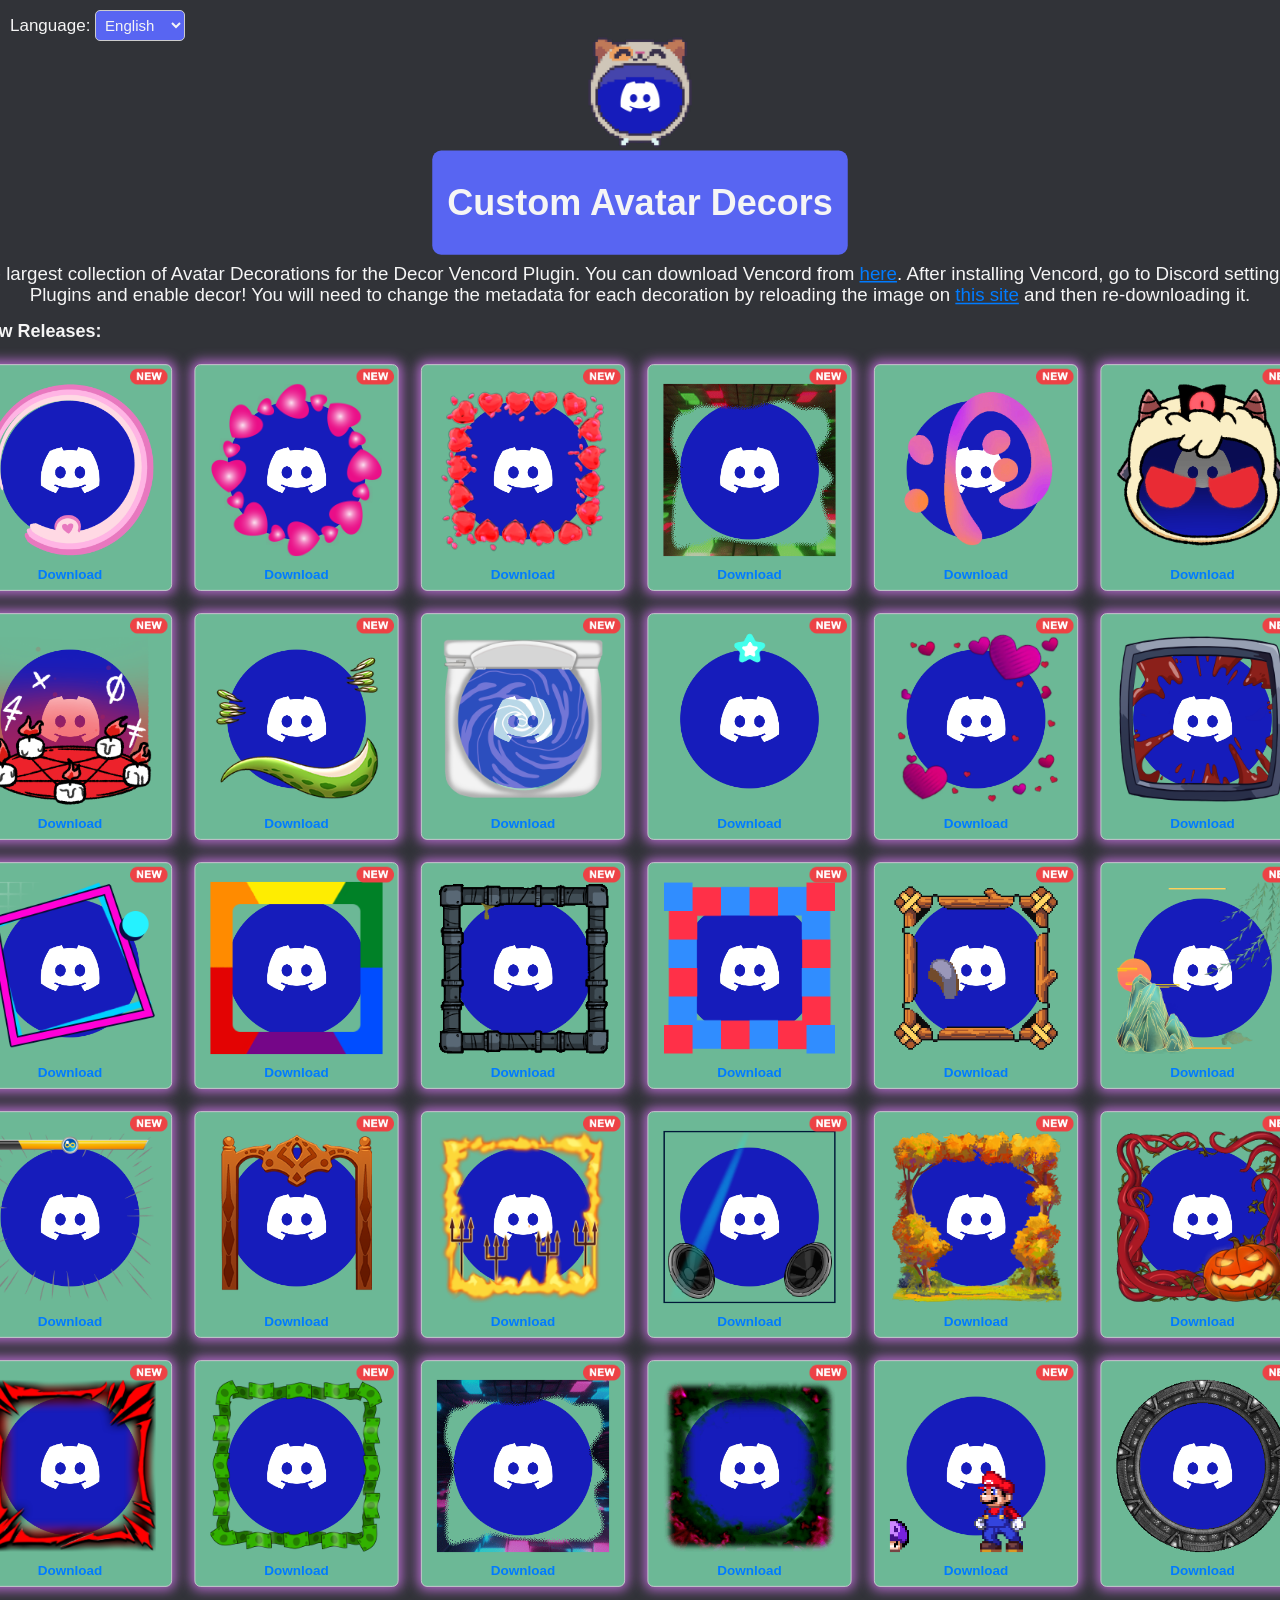
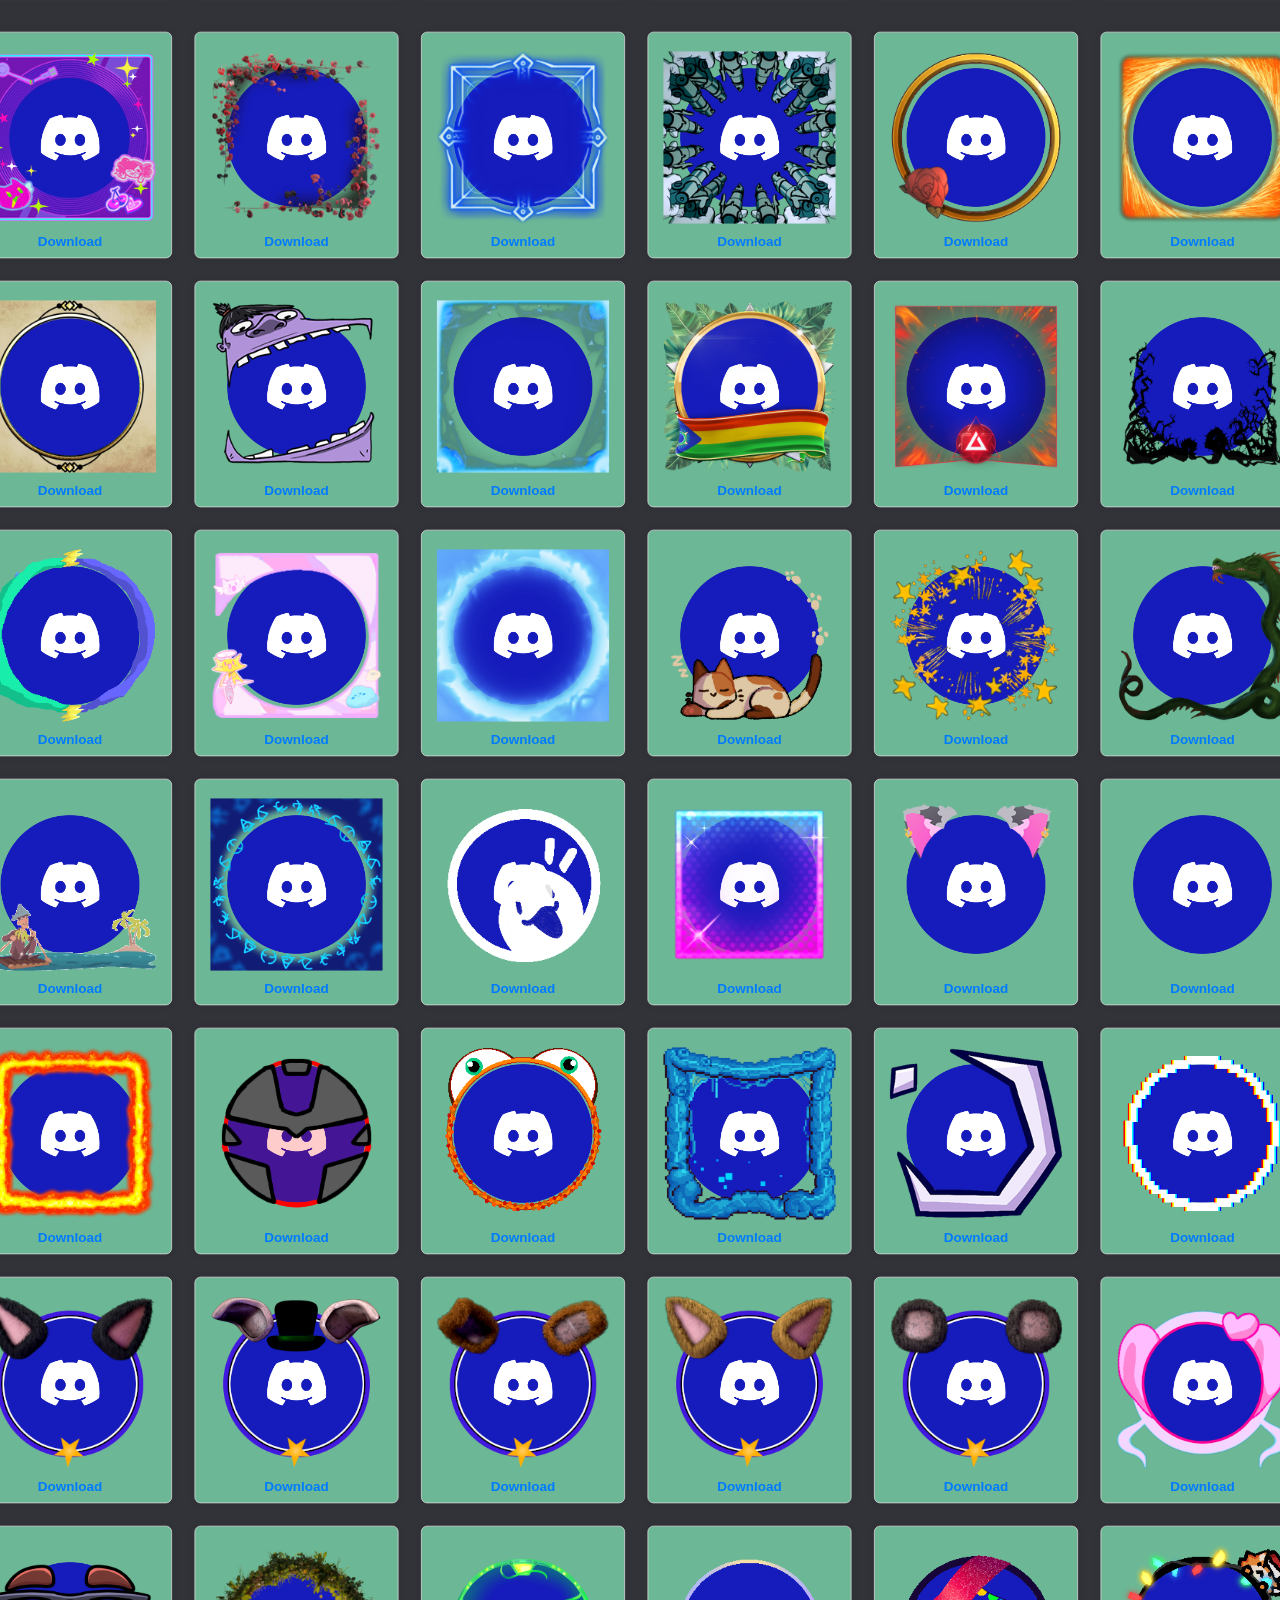
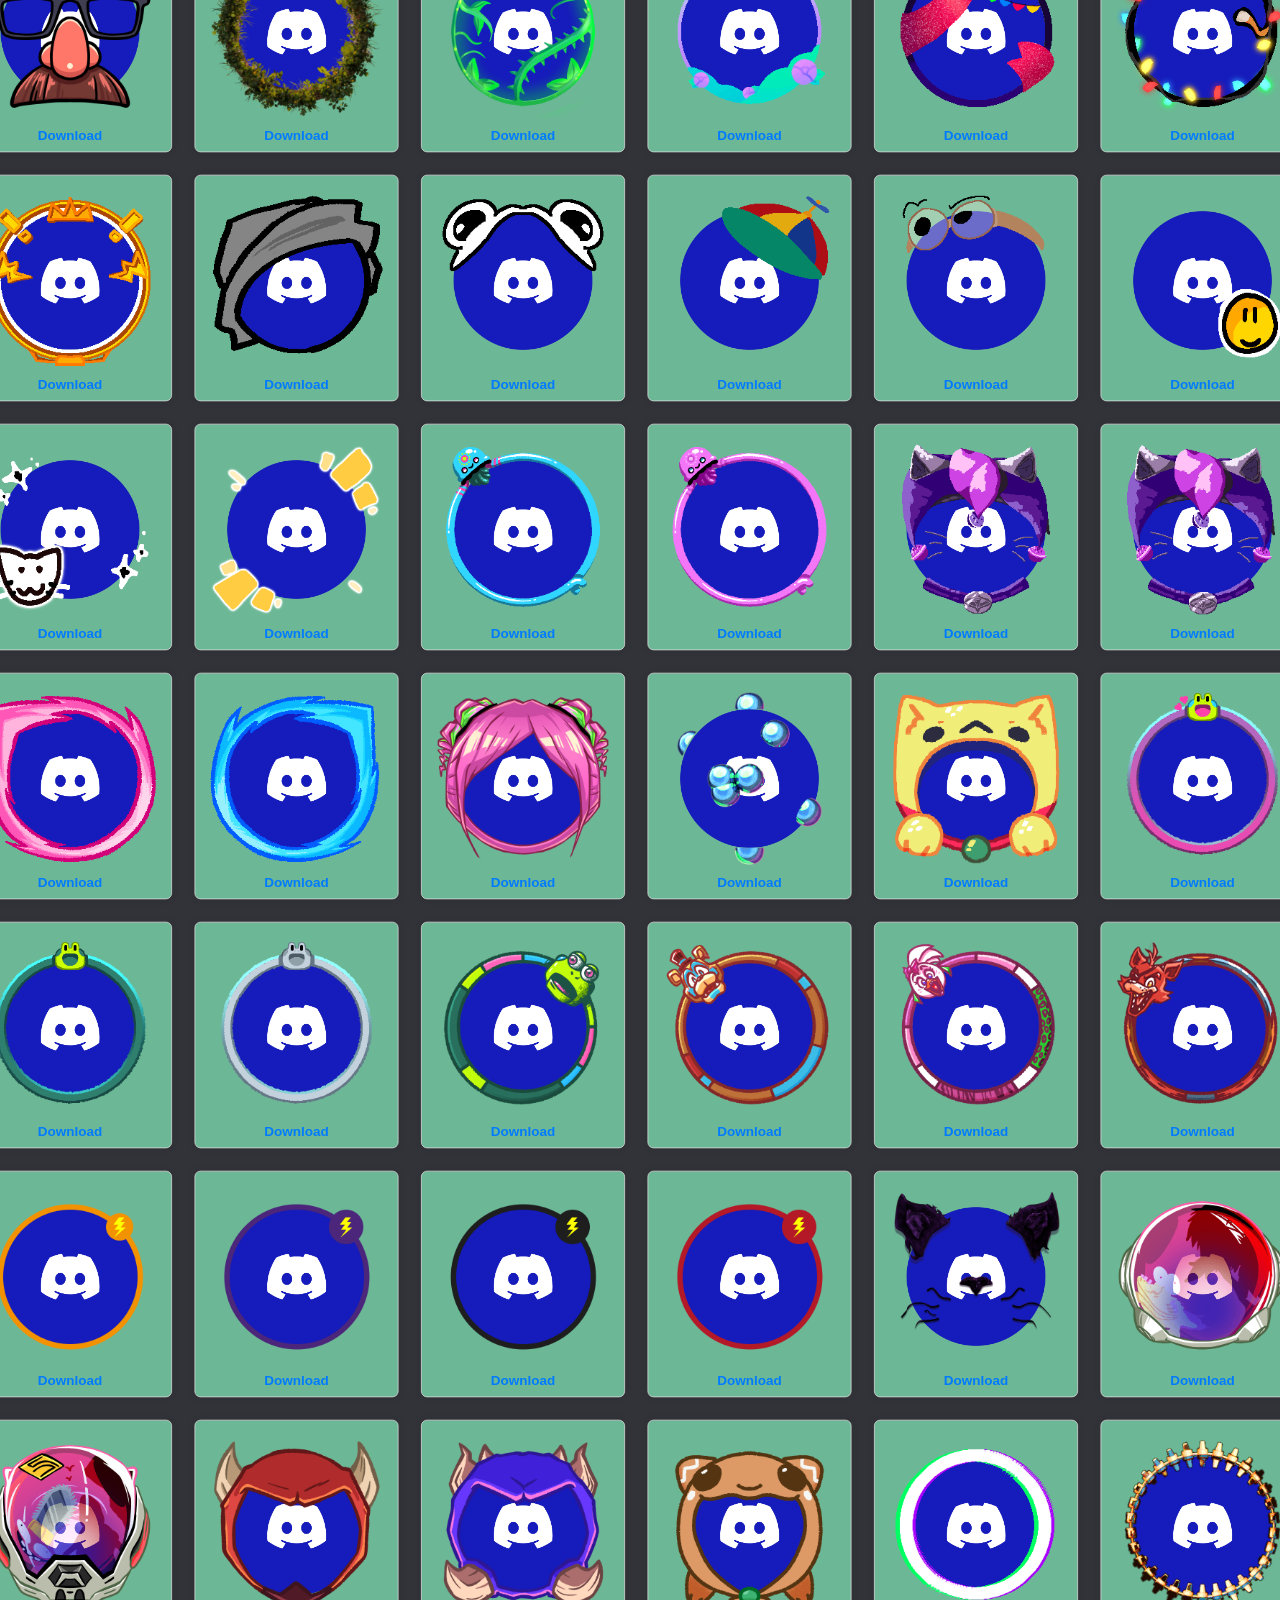
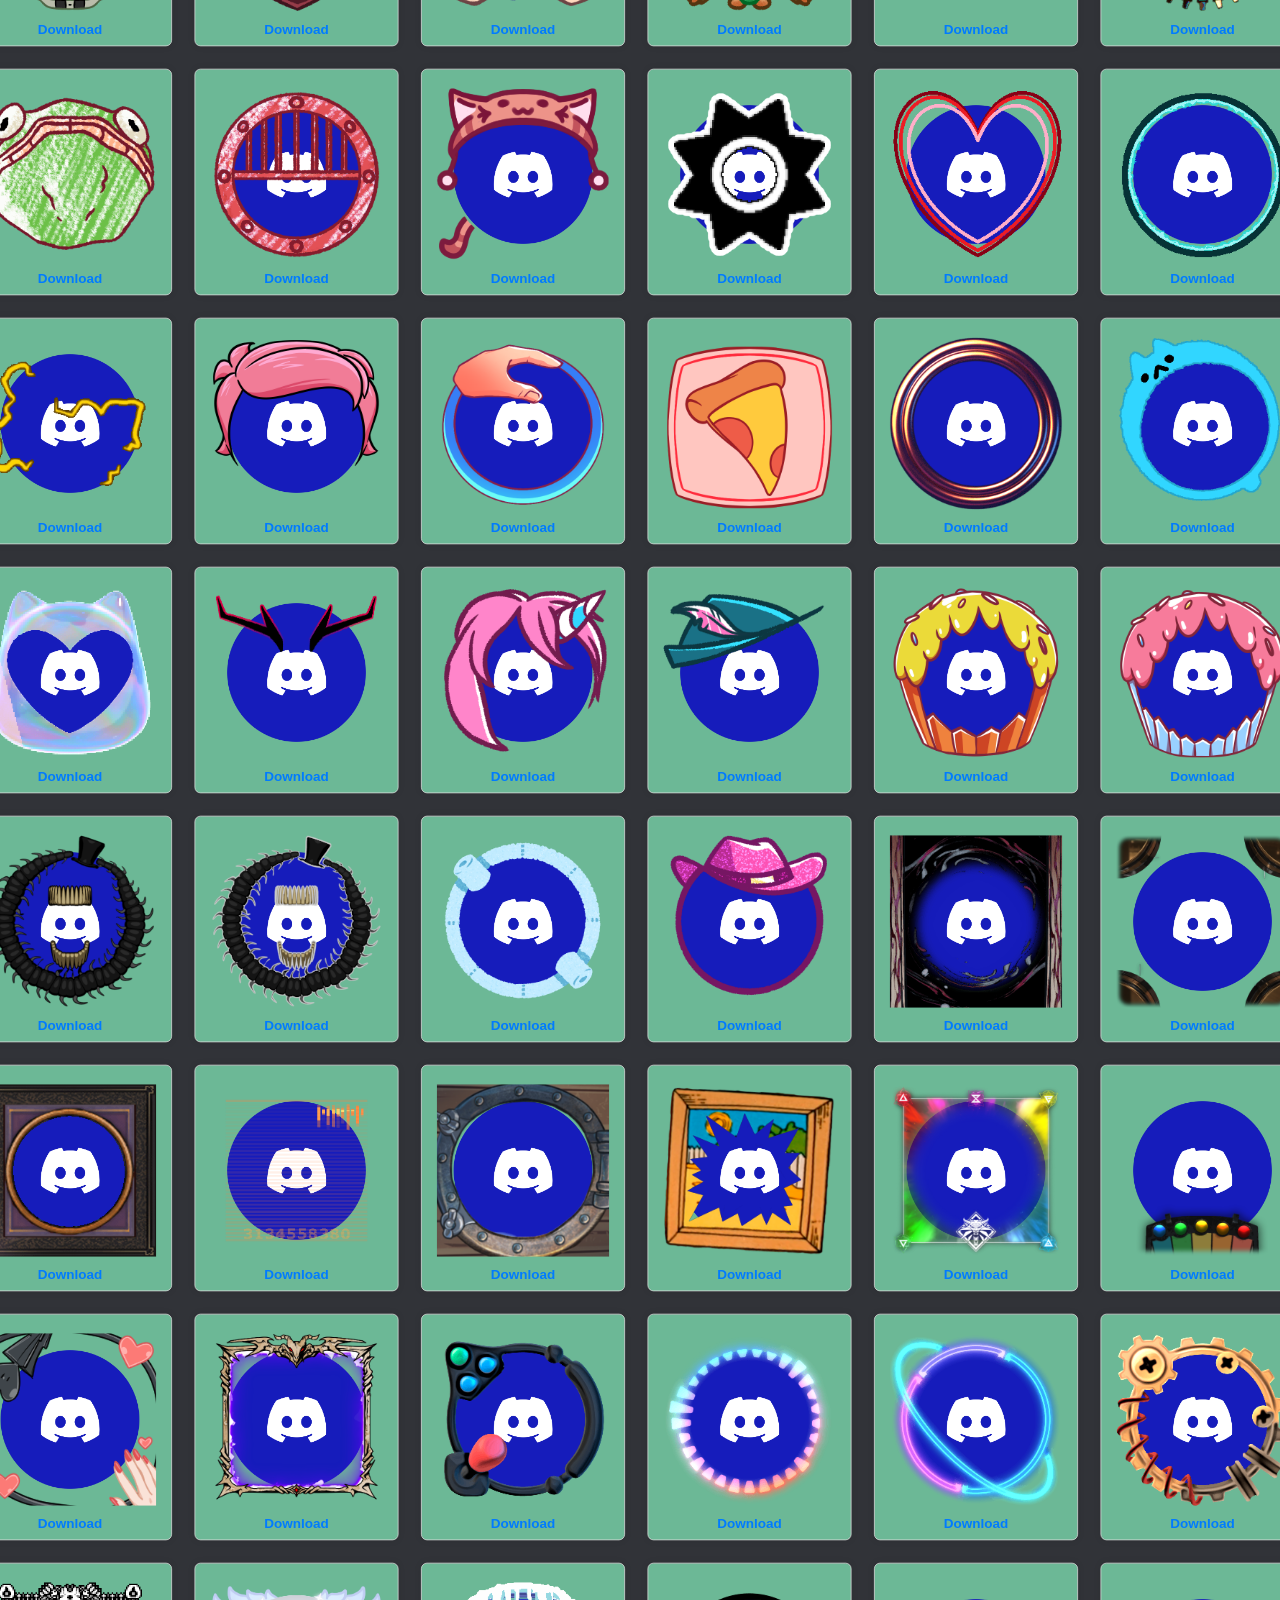
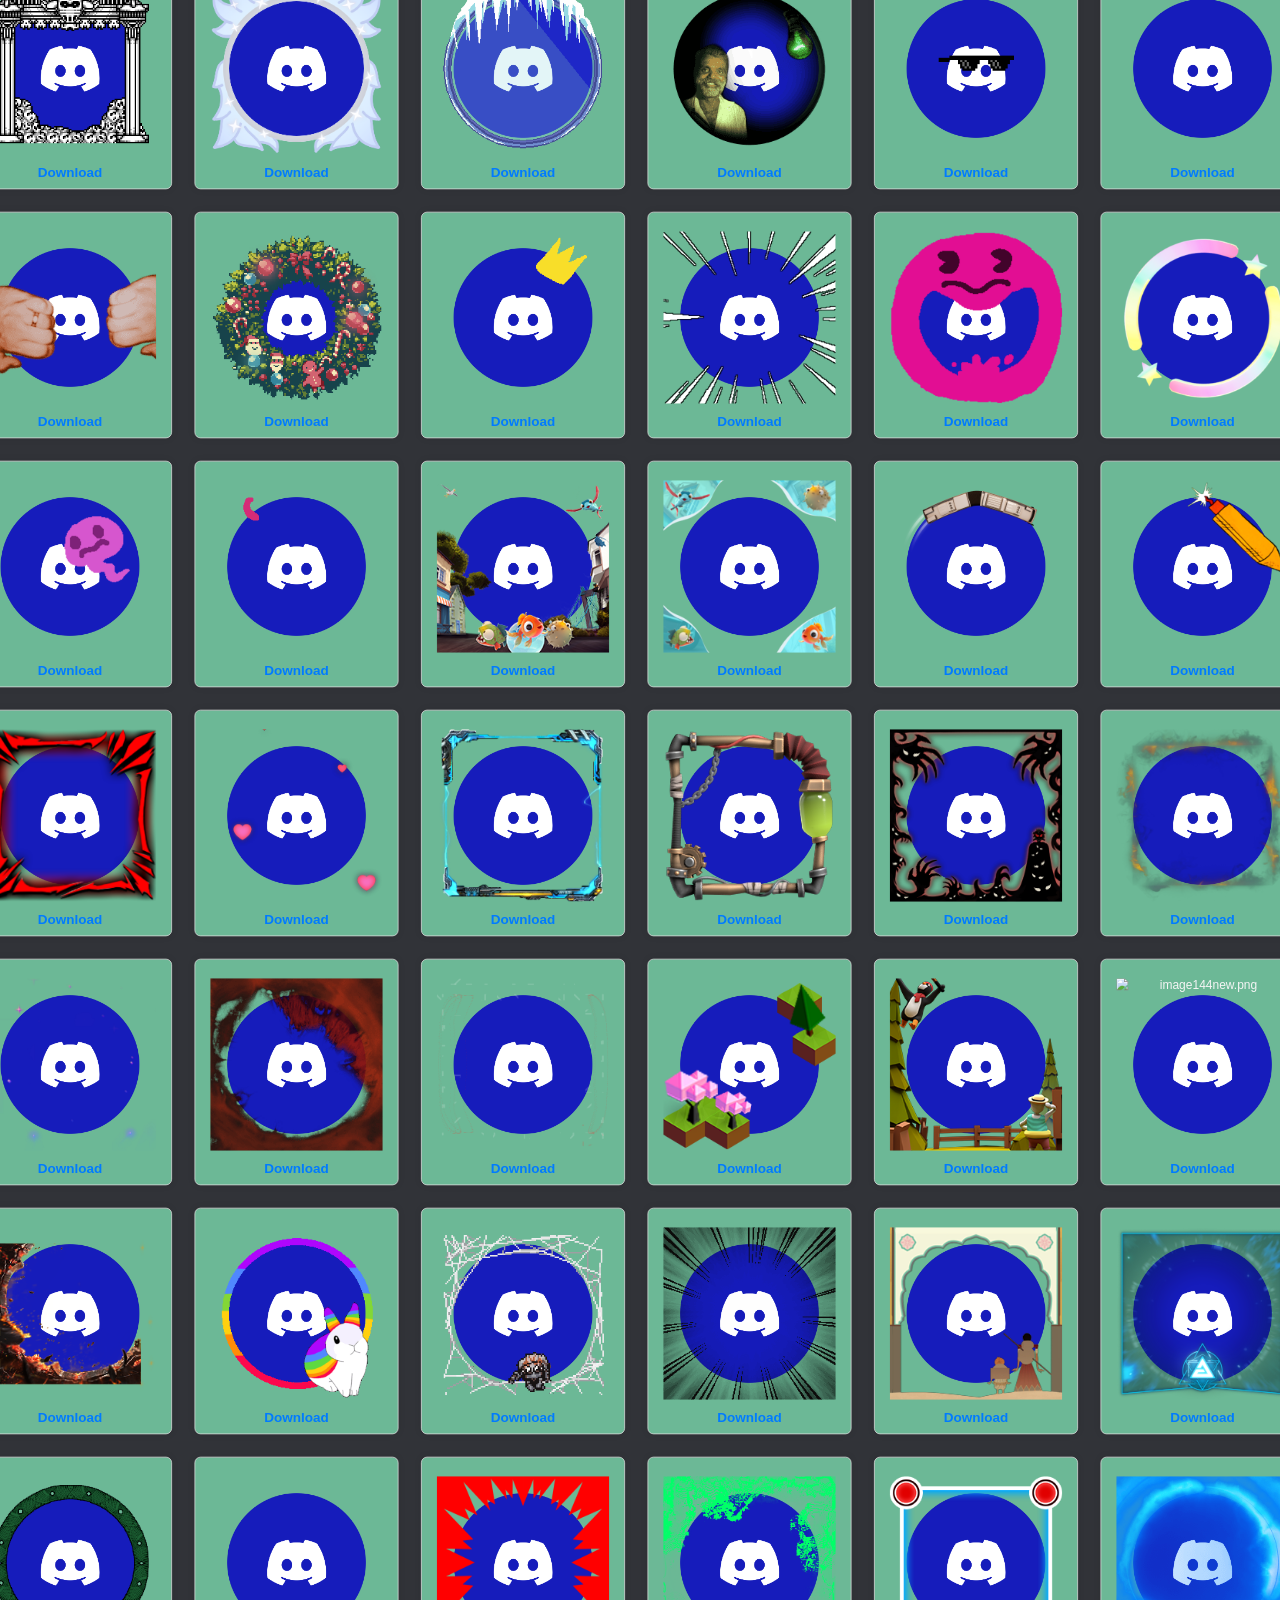
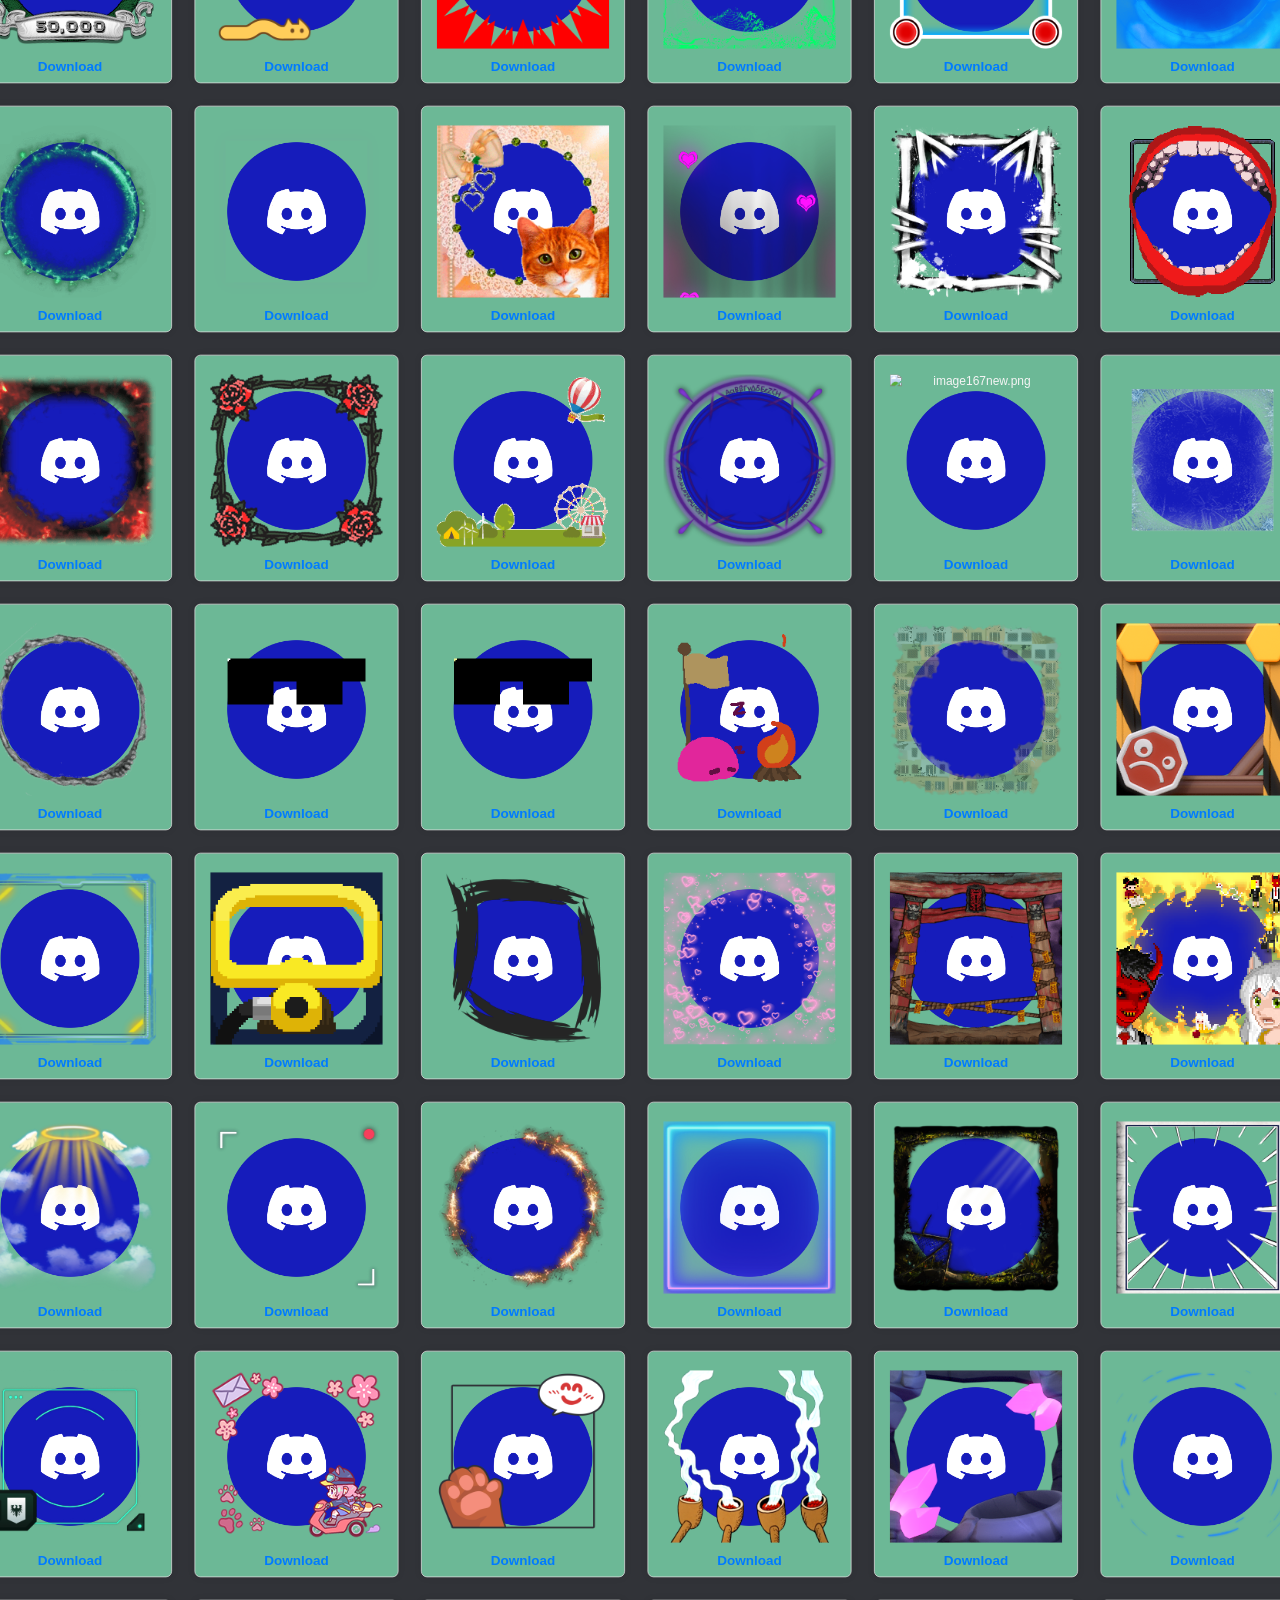
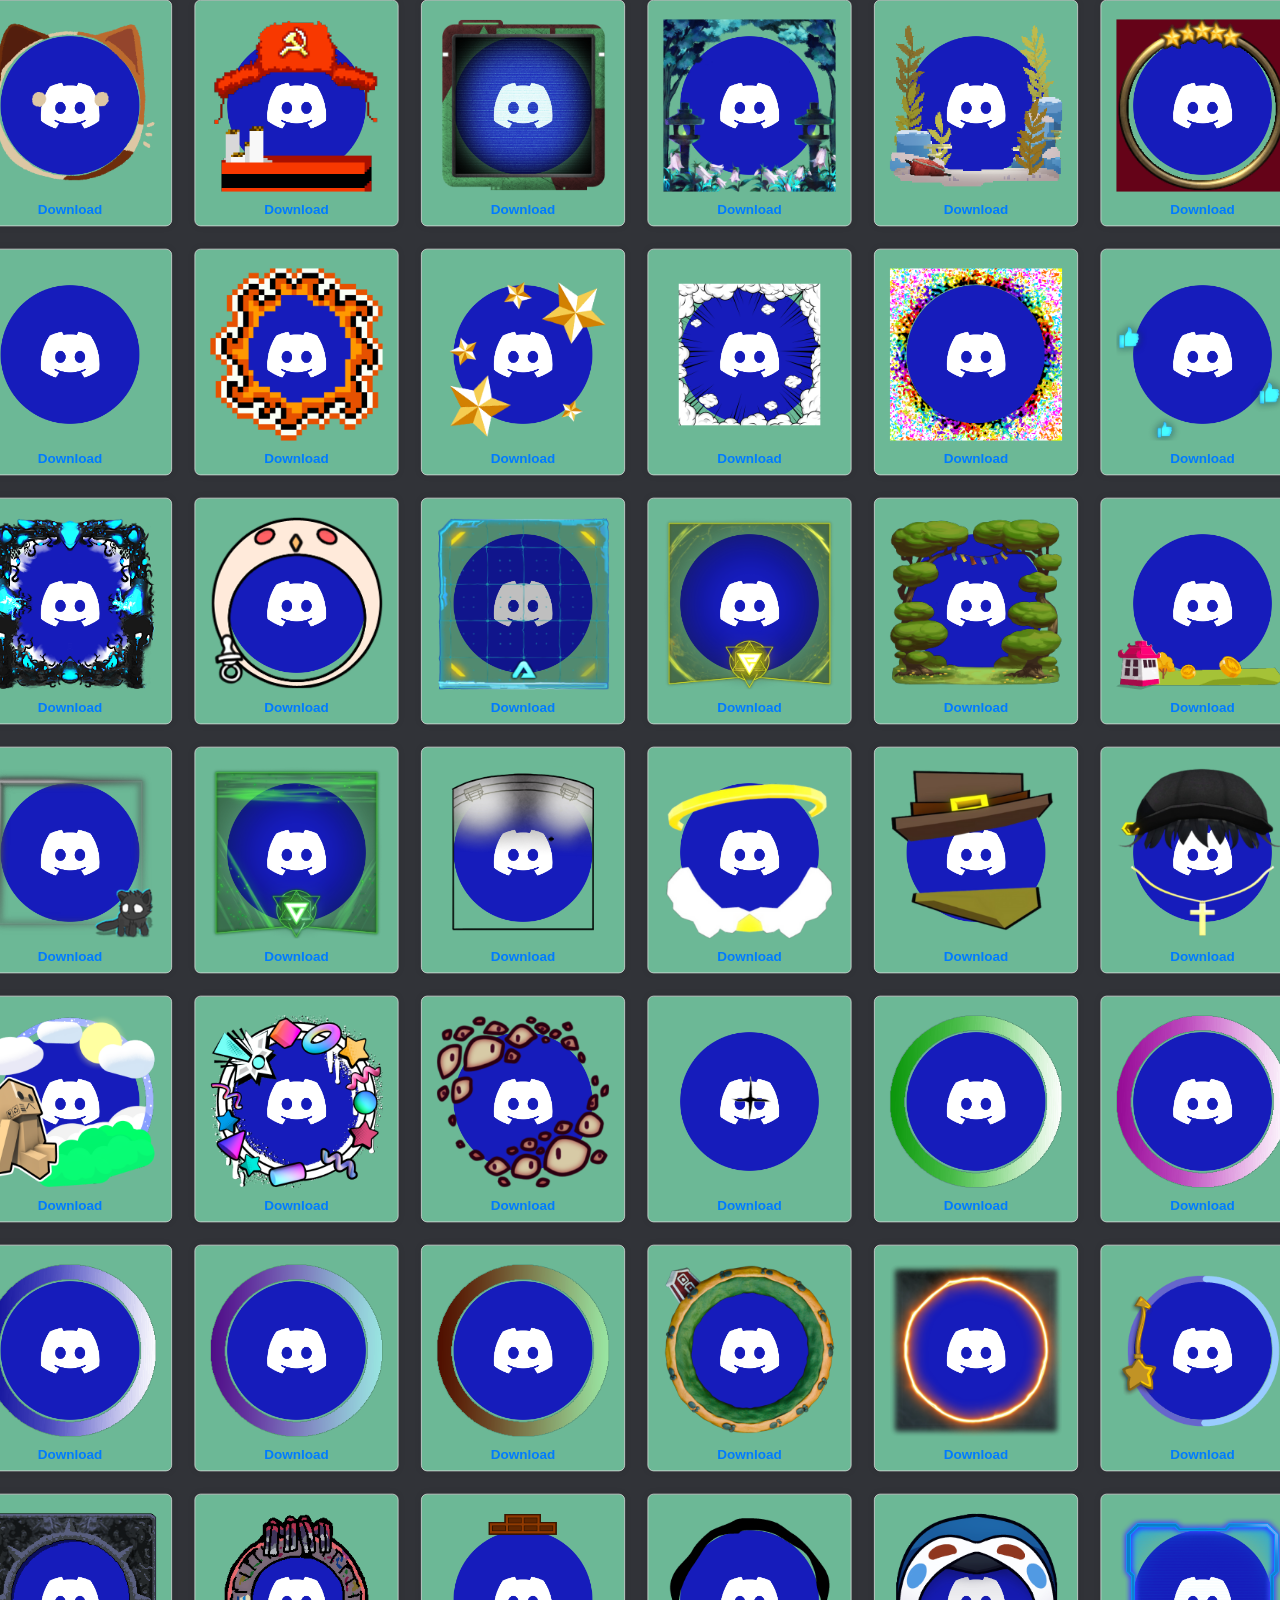
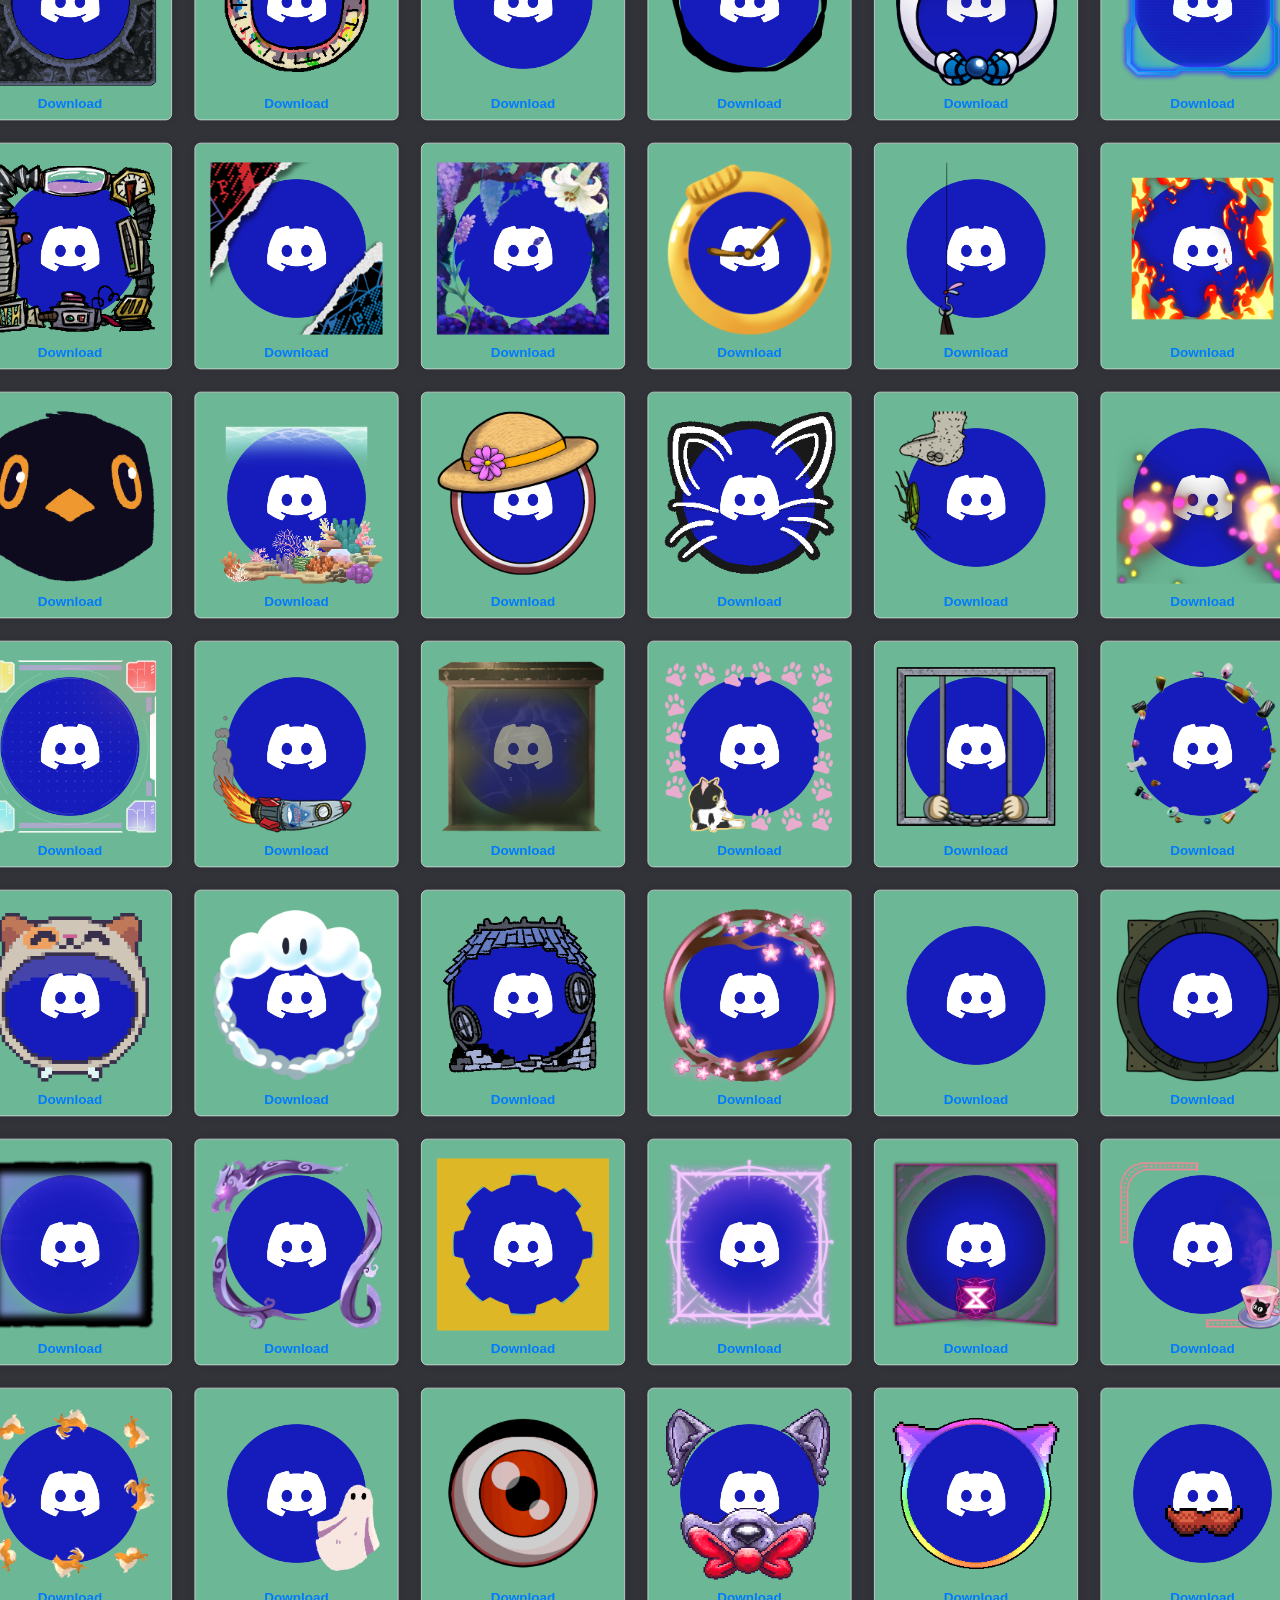
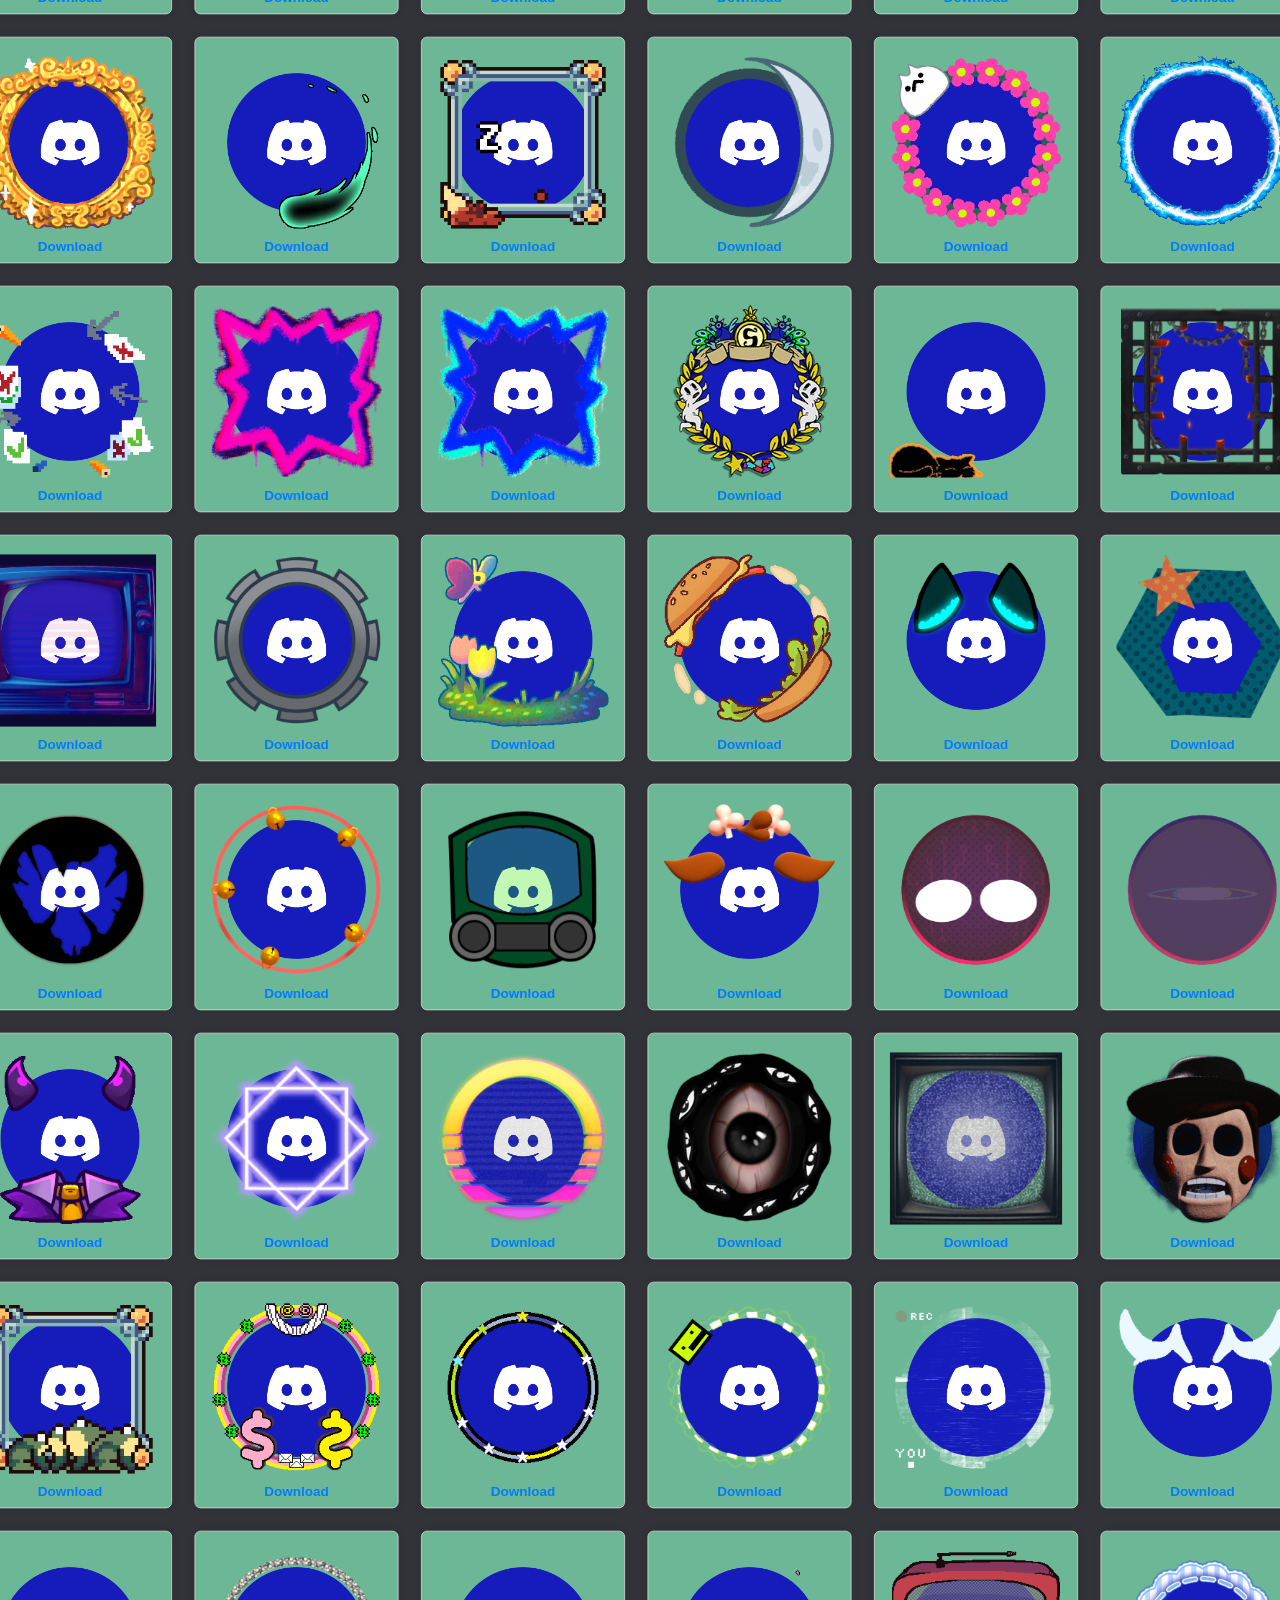
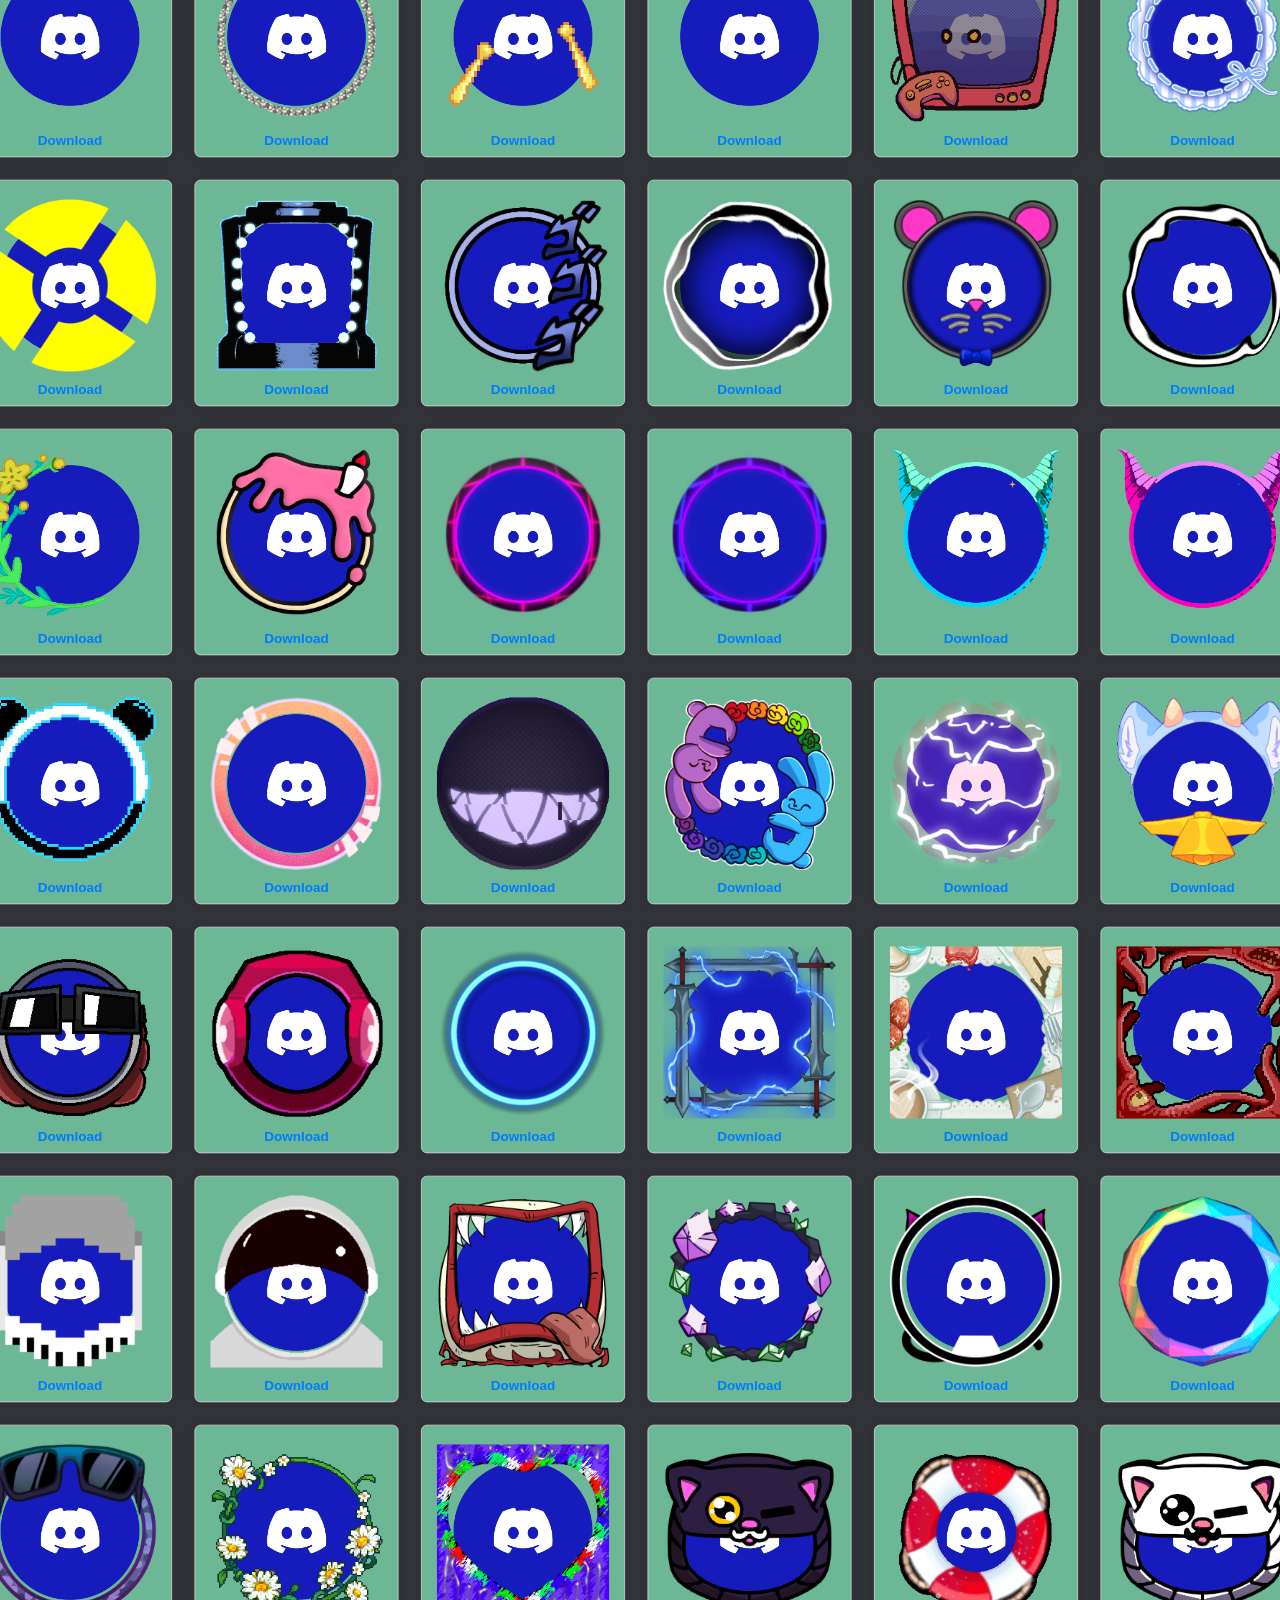
==== index.html @ 49efe506 "Update index.html" ====
<!DOCTYPE html>
<html lang="en">
<head>
    <meta charset="UTF-8">
    <meta name="viewport" content="width=device-width, initial-scale=1.0">
    <title>Custom Avatar Decors</title>
    <link rel="stylesheet" href="css/styles.css">

    <!-- Favicon links -->
    <link rel="apple-touch-icon" sizes="180x180" href="apple-touch-icon.png">
    <link rel="icon" type="image/png" sizes="32x32" href="favicon-32x32.png">
    <link rel="icon" type="image/png" sizes="192x192" href="android-chrome-192x192.png">
    <link rel="icon" type="image/png" sizes="16x16" href="favicon-16x16.png">
    <link rel="manifest" href="site.webmanifest">
    <link rel="mask-icon" href="safari-pinned-tab.svg" color="#e073c3">
    <meta name="msapplication-TileColor" content="#e78ada">
    <meta name="theme-color" content="#ffffff">

    <!-- Open Graph meta tags -->
    <meta name="theme-color" content="#5865F2">
    <meta property="og:title" content="Custom Avatar Decors">
    <meta property="og:description" content="The largest collection of Avatar Decorations for the Decor Vencord Plugin.">
    <meta property="og:image" content="https://i.imgur.com/CTkLbk3.png">
    <meta property="og:url" content="https://jellys-space.github.io/custom-decors/">
    <meta property="og:type" content="website">
    <meta property="og:site_name" content="The Largest Collection Of">
</head>
<body>
    <div class="language-selector">
        <label for="language">Language:</label>
        <select id="language-dropdown" onchange="changeLanguage()">
            <option value="en">English</option>
            <option value="uk">Bri'ish</option>
            <option value="it">Italiano</option>
            <option value="ar">اَلْعَرَبِيَّةُ</option>
            <option value="es">Español</option>
            <option value="fr">Français</option>
            <option value="de">Deutsch</option>
            <option value="tr">Türkçe</option>
            <option value="ro">Română</option>
            <option value="lt">Lietuvių</option>
            <option value="hu">Magyar</option>
            <option value="ru">Русский</option>
        </select>
    </div>
    <div class="main-container">
        <div class="image-container">
            <img src="decor.png" alt="Decor" class="top-image">
        </div>
        <div class="title-container">
            <h1 id="title">Custom Avatar Decors</h1>
        </div>
        <div class="description-container">
            <p id="description">The largest collection of Avatar Decorations for the Decor Vencord Plugin.<br>
            You can download Vencord <a href="https://vencord.dev/">here</a>. After Vencord is installed, go to Discord Settings -> Plugins and enable Decor!<br>
            You'll need to change the metadata of each decoration by reuploading to <a href="https://www.strerr.com/en/md5_hash_chanager.html">this site</a> and then re-downloading.</p>
        </div>
        <div class="new-releases-container">
            <h2 id="new-releases-title">New Releases:</h2>
            <div class="new-releases">
                <!-- New items will be inserted here -->
            </div>
        </div>
        <div class="container">
            <!-- APNG items will be inserted here -->
        </div>
        <div class="additional-text">
            <p id="additional-text-1">This website is non-commercial, no ads and open source.</p>
            <p id="additional-text-2">As such, all images hosted on this site are licensed under fair use. They were sourced via public domain.</p>
            <p><a id="credits-link" href="credits/index.html">Check out the credits</a></p>
        </div>
    </div>
    <script>
        const newImages = [
            "image511.png",
            "image512.png",
            "image513.png",
            "image514.png",
            "image515new.png",
            "image516.png",
            "image517.png",
            "image518.png",
            "image519.png",
            "image520.png",
            "image521.png",
            "image522.png",
            "image523.png",
            "image524.png",
            "image525.png",
            "image526.png",
            "image527.png",
            "image528.png",
            "image529.png",
            "image530.png",
            "image531.png",
            "image532.png",
            "image533.png",
            "image534.png",
            "image535.png",
            "image536.png",
            "image537.png",
            "image538.png",
            "image539.png",
            "image540.png",
        ];

        const images = [
            "image1.png",
            "image2.png",
            "image3.png",
            "image4.png",
            "image5.png",
            "image6.png",
            "image7.png",
            "image8.png",
            "image9.png",
            "image10.png",
            "image11.png",
            "image12.png",
            "image13.png",
            "image14.png",
            "image15.png",
            "image16.png",
            "image17.png",
            "image18.png",
            "image19.png",
            "image20.png",
            "image21.png",
            "image22.png",
            "image23.png",
            "image24.png",
            "image25.png",
            "image26.png",
            "image27.png",
            "image28.png",
            "image29.png",
            "image30.png",
            "image31.png",
            "image32.png",
            "image33.png",
            "image34.png",
            "image35.png",
            "image36.png",
            "image37.png",
            "image38.png",
            "image39.png",
            "image40.png",
            "image41.png",
            "image42.png",
            "image43.png",
            "image44.png",
            "image45.png",
            "image46.png",
            "image47.png",
            "image48.png",
            "image49.png",
            "image50.png",
            "image51.png",
            "image52.png",
            "image53.png",
            "image54.png",
            "image55.png",
            "image56.png",
            "image57.png",
            "image58.png",
            "image59.png",
            "image60.png",
            "image61.png",
            "image62.png",
            "image63.png",
            "image64.png",
            "image65.png",
            "image66.png",
            "image67.png",
            "image68.png",
            "image69.png",
            "image70.png",
            "image71.png",
            "image72.png",
            "image73.png",
            "image74.png",
            "image75.png",
            "image76.png",
            "image77.png",
            "image78.png",
            "image79.png",
            "image80.png",
            "image81.png",
            "image82.png",
            "image83.png",
            "image84.png",
            "image85.png",
            "image86.png",
            "image87.png",
            "image88.png",
            "image89.png",
            "image90.png",
            "image91.png",
            "image92.png",
            "image93.png",
            "image94.png",
            "image95.png",
            "image96.png",
            "image97.png",
            "image98.png",
            "image99.png",
            "image100.png",
            "image101.png",
            "image102.png",
            "image103.png",
            "image104.png",
            "image105.png",
            "image106.png",
            "image107.png",
            "image108.png",
            "image109.png",
            "image110.png",
            "image111.png",
            "image112.png",
            "image113.png",
            "image114.png",
            "image115.png",
            "image116.png",
            "image117.png",
            "image118.png",
            "image119.png",
            "image120.png",
            "image121.png",
            "image122.png",
            "image123.png",
            "image124.png",
            "image125.png",
            "image126.png",
            "image127.png",
            "image128.png",
            "image129.png",
            "image130.png",
            "image131.png",
            "image132.png",
            "image133.png",
            "image134.png",
            "image135.png",
            "image136.png",
            "image137.png",
            "image138.png",
            "image139.png",
            "image140.png",
            "image141.png",
            "image142.png",
            "image143.png",
            "image144new.png",
            "image145.png",
            "image146.png",
            "image147.png",
            "image148.png",
            "image149.png",
            "image150.png",
            "image151.png",
            "image152.png",
            "image153.png",
            "image154.png",
            "image155.png",
            "image156.png",
            "image157.png",
            "image158.png",
            "image159.png",
            "image160.png",
            "image161.png",
            "image162.png",
            "image163.png",
            "image164.png",
            "image165.png",
            "image166.png",
            "image167new.png",
            "image168.png",
            "image169.png",
            "image170.png",
            "image171.png",
            "image172.png",
            "image173.png",
            "image174.png",
            "image175.png",
            "image176.png",
            "image177.png",
            "image178.png",
            "image179.png",
            "image180.png",
            "image181.png",
            "image182.png",
            "image183.png",
            "image184.png",
            "image185.png",
            "image186.png",
            "image187.png",
            "image188.png",
            "image189.png",
            "image190.png",
            "image191.png",
            "image192.png",
            "image193.png",
            "image194.png",
            "image195.png",
            "image196.png",
            "image197.png",
            "image198.png",
            "image199.png",
            "image200.png",
            "image201.png",
            "image202.png",
            "image203.png",
            "image204.png",
            "image205.png",
            "image206.png",
            "image207.png",
            "image208.png",
            "image209.png",
            "image210.png",
            "image211.png",
            "image212.png",
            "image213.png",
            "image214.png",
            "image215.png",
            "image216.png",
            "image217.png",
            "image218.png",
            "image219.png",
            "image220.png",
            "image221.png",
            "image222.png",
            "image223.png",
            "image224.png",
            "image225.png",
            "image226.png",
            "image227.png",
            "image228.png",
            "image229.png",
            "image230.png",
            "image231.png",
            "image232.png",
            "image233.png",
            "image234.png",
            "image235.png",
            "image236.png",
            "image237.png",
            "image238.png",
            "image239.png",
            "image240.png",
            "image241.png",
            "image242.png",
            "image243.png",
            "image244.png",
            "image245.png",
            "image246.png",
            "image247.png",
            "image248.png",
            "image249.png",
            "image250.png",
            "image251.png",
            "image252.png",
            "image253.png",
            "image254.png",
            "image255.png",
            "image256.png",
            "image257.png",
            "image258.png",
            "image259.png",
            "image260.png",
            "image261.png",
            "image262.png",
            "image263.png",
            "image264.png",
            "image265.png",
            "image266.png",
            "image267.png",
            "image268.png",
            "image269.png",
            "image270.png",
            "image271.png",
            "image272.png",
            "image273.png",
            "image274.png",
            "image275.png",
            "image276.png",
            "image277.png",
            "image278.png",
            "image279.png",
            "image280.png",
            "image281.png",
            "image282.png",
            "image283.png",
            "image284.png",
            "image285.png",
            "image286.png",
            "image287.png",
            "image288.png",
            "image289.png",
            "image290.png",
            "image291.png",
            "image292.png",
            "image293.png",
            "image294.png",
            "image295.png",
            "image296.png",
            "image297.png",
            "image298.png",
            "image299.png",
            "image300.png",
            "image301.png",
            "image302.png",
            "image303.png",
            "image304.png",
            "image305.png",
            "image306.png",
            "image307.png",
            "image308.png",
            "image309.png",
            "image310.png",
            "image311.png",
            "image312.png",
            "image313.png",
            "image314.png",
            "image315.png",
            "image316.png",
            "image317.png",
            "image318.png",
            "image319.png",
            "image320.png",
            "image321.png",
            "image322.png",
            "image323.png",
            "image324.png",
            "image325.png",
            "image326.png",
            "image327.png",
            "image328.png",
            "image329.png",
            "image330.png",
            "image331.png",
            "image332.png",
            "image333.png",
            "image334.png",
            "image335.png",
            "image336.png",
            "image337.png",
            "image338.png",
            "image339.png",
            "image340.png",
            "image341.png",
            "image342.png",
            "image343.png",
            "image344.png",
            "image345.png",
            "image346.png",
            "image347.png",
            "image348.png",
            "image349.png",
            "image350.png",
            "image351.png",
            "image352.png",
            "image353.png",
            "image354.png",
            "image355.png",
            "image356.png",
            "image357.png",
            "image358.png",
            "image359.png",
            "image360.png",
            "image361.png",
            "image362.png",
            "image363.png",
            "image364.png",
            "image365.png",
            "image366.png",
            "image367.png",
            "image368.png",
            "image369.png",
            "image370.png",
            "image371.png",
            "image372.png",
            "image373.png",
            "image374.png",
            "image375.png",
            "image376.png",
            "image377.png",
            "image378.png",
            "image379.png",
            "image380.png",
            "image381.png",
            "image382.png",
            "image383.png",
            "image384.png",
            "image385.png",
            "image386.png",
            "image387.png",
            "image388.png",
            "image389.png",
            "image390.png",
            "image391.png",
            "image392.png",
            "image393.png",
            "image394.png",
            "image395.png",
            "image396.png",
            "image397.png",
            "image398.png",
            "image399.png",
            "image400.png",
            "image401.png",
            "image402.png",
            "image403.png",
            "image404.png",
            "image405.png",
            "image406.png",
            "image407.png",
            "image408.png",
            "image409.png",
            "image410.png",
            "image411.png",
            "image412.png",
            "image413.png",
            "image414.png",
            "image415.png",
            "image416.png",
            "image417new.png",
            "image418.png",
            "image419.png",
            "image420.png",
            "image421.png",
            "image422.png",
            "image423.png",
            "image424.png",
            "image425.png",
            "image426.png",
            "image427.png",
            "image428.png",
            "image429.png",
            "image430.png",
            "image431.png",
            "image432.png",
            "image433.png",
            "image434.png",
            "image435.png",
            "image436.png",
            "image437.png",
            "image438.png",
            "image439.png",
            "image440.png",
            "image441.png",
            "image442.png",
            "image443.png",
            "image444.png",
            "image445.png",
            "image446.png",
            "image447.png",
            "image448.png",
            "image449.png",
            "image450.png",
            "image451.png",
            "image452.png",
            "image453.png",
            "image454.png",
            "image455.png",
            "image456.png",
            "image457.png",
            "image458.png",
            "image459.png",
            "image460.png",
            "image461.png",
            "image462.png",
            "image463.png",
            "image464.png",
            "image465.png",
            "image466.png",
            "image467.png",
            "image468.png",
            "image469.png",
            "image470.png",
            "image471.png",
            "image472.png",
            "image473.png",
            "image474.png",
            "image475.png",
            "image476.png",
            "image477.png",
            "image478.png",
            "image479.png",
            "image480.png",
            "image481.png",
            "image482.png",
            "image483.png",
            "image484.png",
            "image485.png",
            "image486.png",
            "image487.png",
            "image488.png",
            "image489.png",
            "image490.png",
            "image491.png",
            "image492.png",
            "image493.png",
            "image494.png",
            "image495.png",
            "image496.png",
            "image497.png",
            "image498.png",
            "image499.png",
            "image500.png",
            "image501.png",
            "image502.png",
            "image503.png",
            "image504.png",
            "image505.png",
            "image506.png",
            "image507.png",
            "image508.png",
            "image509.png",
            "image510.png",
            "image511.png",
            "image512.png",
            "image513.png",
            "image514.png",
            "image515new.png",
            "image516.png",
            "image517.png",
            "image518.png",
            "image519.png",
            "image520.png",
            "image521.png",
            "image522.png",
            "image523.png",
            "image524.png",
            "image525.png",
            "image526.png",
            "image527.png",
            "image528.png",
            "image529.png",
            "image530.png",
            "image531.png",
            "image532.png",
            "image533.png",
            "image534.png",
            "image535.png",
            "image536.png",
            "image537.png",
            "image538.png",
            "image539.png",
            "image540.png",
            // Add more images as needed
            ];

const container = document.querySelector('.container');
const newReleasesContainer = document.querySelector('.new-releases');

function createItem(image, isNew = false) {
    const item = document.createElement('div');
    item.className = 'item';

    const wrapper = document.createElement('div');
    wrapper.className = 'image-wrapper';

    const defaultProfile = document.createElement('img');
    defaultProfile.src = 'images/default-profile.png';
    defaultProfile.alt = 'Default Profile';
    defaultProfile.className = 'default-profile';
    defaultProfile.loading = 'lazy';  // Lazy load default profile

    const frame = document.createElement('img');
    frame.src = `images/${image}`;
    frame.alt = image;
    frame.className = 'frame';
    frame.loading = 'lazy';  // Lazy load frame

    const link = document.createElement('a');
    link.href = `images/${image}`;
    link.className = 'download-link';
    link.textContent = 'Download';
    link.download = image;

    wrapper.appendChild(defaultProfile);
    wrapper.appendChild(frame);
    item.appendChild(wrapper);
    item.appendChild(link);
    
    if (isNew) {
        const newBadge = document.createElement('img');
        newBadge.src = 'new.png';
        newBadge.alt = 'New';
        newBadge.className = 'new-badge';
        item.appendChild(newBadge);
    }
    
    return item;
}

newImages.forEach(image => {
    const item = createItem(image, true);
    newReleasesContainer.appendChild(item);
});

images.forEach(image => {
    const item = createItem(image);
    container.appendChild(item);
});
</script>
<script src="js/translations.js"></script>
<script src="js/main.js"></script>
</body>
</html>
---- css/styles.css ----
body {
    font-family: Arial, sans-serif;
    margin: 0;
    padding: 0;
    background-color: #313338;
    color: #f5f5f5;
    text-align: center;
    display: flex;
    flex-direction: column;
    align-items: center;
    justify-content: flex-start;
    height: 100vh;
    overflow: auto;
}

.language-selector {
    position: fixed;
    top: 10px;
    left: 10px;
    z-index: 1000;
    font-size: 17px;
}

.language-selector select {
    padding: 5px;
    border-radius: 5px;
    border: 1px solid #ccc;
    background-color: #5865F2;
    font-size: 15px;
    color: #f5f5f5;
}

.top-image {
    width: 150px;
    height: auto;
    margin-top: 20px;
}

.main-container {
    margin: 20px;
}

.title-container {
    display: inline-block;
    padding: 10px 20px;
    background-color: #5865F2;
    border-radius: 12px;
    margin-bottom: 10px;
    font-size: 24px;
}

.description-container {
    margin-bottom: 20px;
}

.description-container p {
    margin: 0;
    color: #f5f5f5;
    font-size: 25px;
}

.description-container a {
    color: #007bff;
    text-decoration: underline;
}

.new-releases-container {
    width: calc(100% - 40px); /* Adjust width to match container with margins */
    margin-bottom: 40px; /* Increase margin bottom to create a gap */
    text-align: left; /* Aligns the text to the left */
}

.new-releases-container h2 {
    padding-left: 10px; /* Adjust padding for better alignment */
}

.new-releases {
    display: flex;
    flex-wrap: wrap;
    justify-content: flex-start; /* Align items to the left */
    margin-left: -10px; /* Adjust margin for better alignment */
}

.container {
    display: flex;
    flex-wrap: wrap;
    justify-content: center;
    margin-left: -10px; /* Adjust margin for better alignment */
}

.item {
    position: relative;
    margin: 10px;
    border: 1px solid #ddd;
    padding: 10px;
    background-color: #6cb896;
    border-radius: 8px;
    box-shadow: 0 0 10px rgba(0, 0, 0, 0.1);
    width: 250px;
    height: 280px;
    display: flex;
    flex-direction: column;
    align-items: center;
    justify-content: center;
}

.new-releases .item {
    box-shadow: 0 0 15px 5px rgba(225, 125, 255, 0.7); /* Add bright purple glow to new releases items */
}

.image-wrapper {
    position: relative;
    width: 230px;
    height: 230px;
    display: flex;
    align-items: center;
    justify-content: center;
    overflow: hidden;
    margin-top: -20px;
}

.default-profile {
    position: absolute;
    width: 190px;
    height: 190px;
    object-fit: cover;
    z-index: 1;
    top: 50%;
    left: 50%;
    transform: translate(-50%, -50%);
}

.frame {
    position: absolute;
    width: 230px;
    height: 230px;
    object-fit: cover;
    z-index: 2;
    top: 50%;
    left: 50%;
    transform: translate(-50%, -50%);
}

img {
    max-width: 100%;
    max-height: 100%;
}

.download-link {
    position: absolute;
    bottom: 10px;
    left: 50%;
    transform: translateX(-50%);
    color: #007bff;
    text-decoration: none;
    font-size: 18px;
    font-weight: bold;
}

.download-link:hover,
.download-link:active {
    text-decoration: underline;
}

.additional-text {
    margin-top: 20px;
    color: #f5f5f5;
    font-size: 18px;
}

.additional-text a:link,
.additional-text a:visited,
.additional-text a:hover,
.additional-text a:active {
    color: #007bff; /* Force the link color to always be blue */
}

.new-badge {
    position: absolute;
    top: 5px; /* Adjusted to be inside the frame */
    right: 5px; /* Adjusted to be inside the frame */
    width: 50px; /* Adjust width as needed */
    height: auto; /* Maintain aspect ratio */
    z-index: 3;
}

@media (min-width: 1200px) {
    .new-releases,
    .container {
        display: grid;
        grid-template-columns: repeat(6, 1fr);
        gap: 10px;
        justify-items: center;
    }

    .main-container {
        transform: scale(0.75);
        transform-origin: top center;
    }

    .default-profile {
        width: 185px;
        height: 185px;
    }
}

@media (max-width: 768px) {
    .main-container {
        transform: scale(0.85);
        transform-origin: top center;
    }

    .new-releases,
    .container {
        display: grid;
        grid-template-columns: repeat(3, 1fr);
        gap: 10px;
        justify-items: center;
    }

    .item {
        width: 135px;
        height: 170px;
        padding: 5px;
        margin: 10px 0;
    }

    .image-wrapper {
        width: 125px;
        height: 125px;
    }

    .default-profile {
        width: 105px;
        height: 105px;
    }

    .frame {
        width: 125px;
        height: 125px;
    }

    .download-link {
        font-size: 12px;
        bottom: 5px;
    }
}
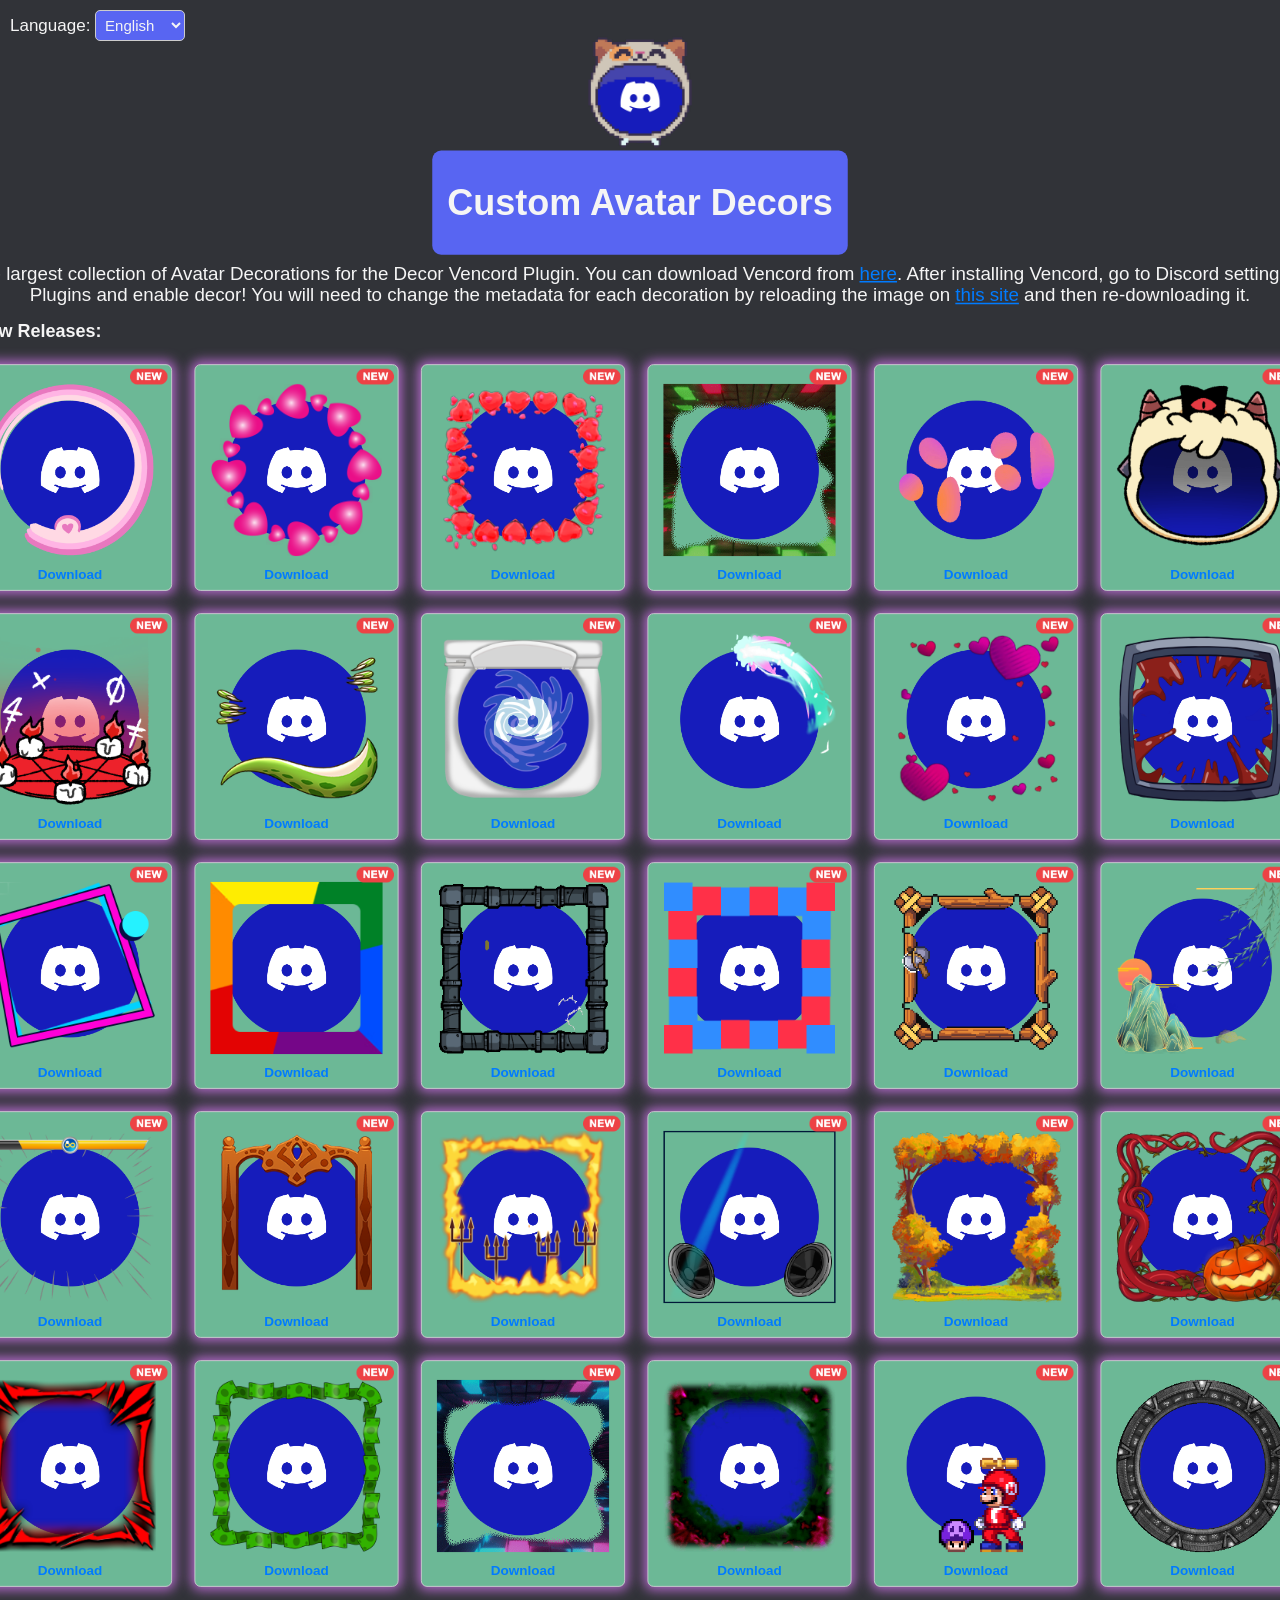
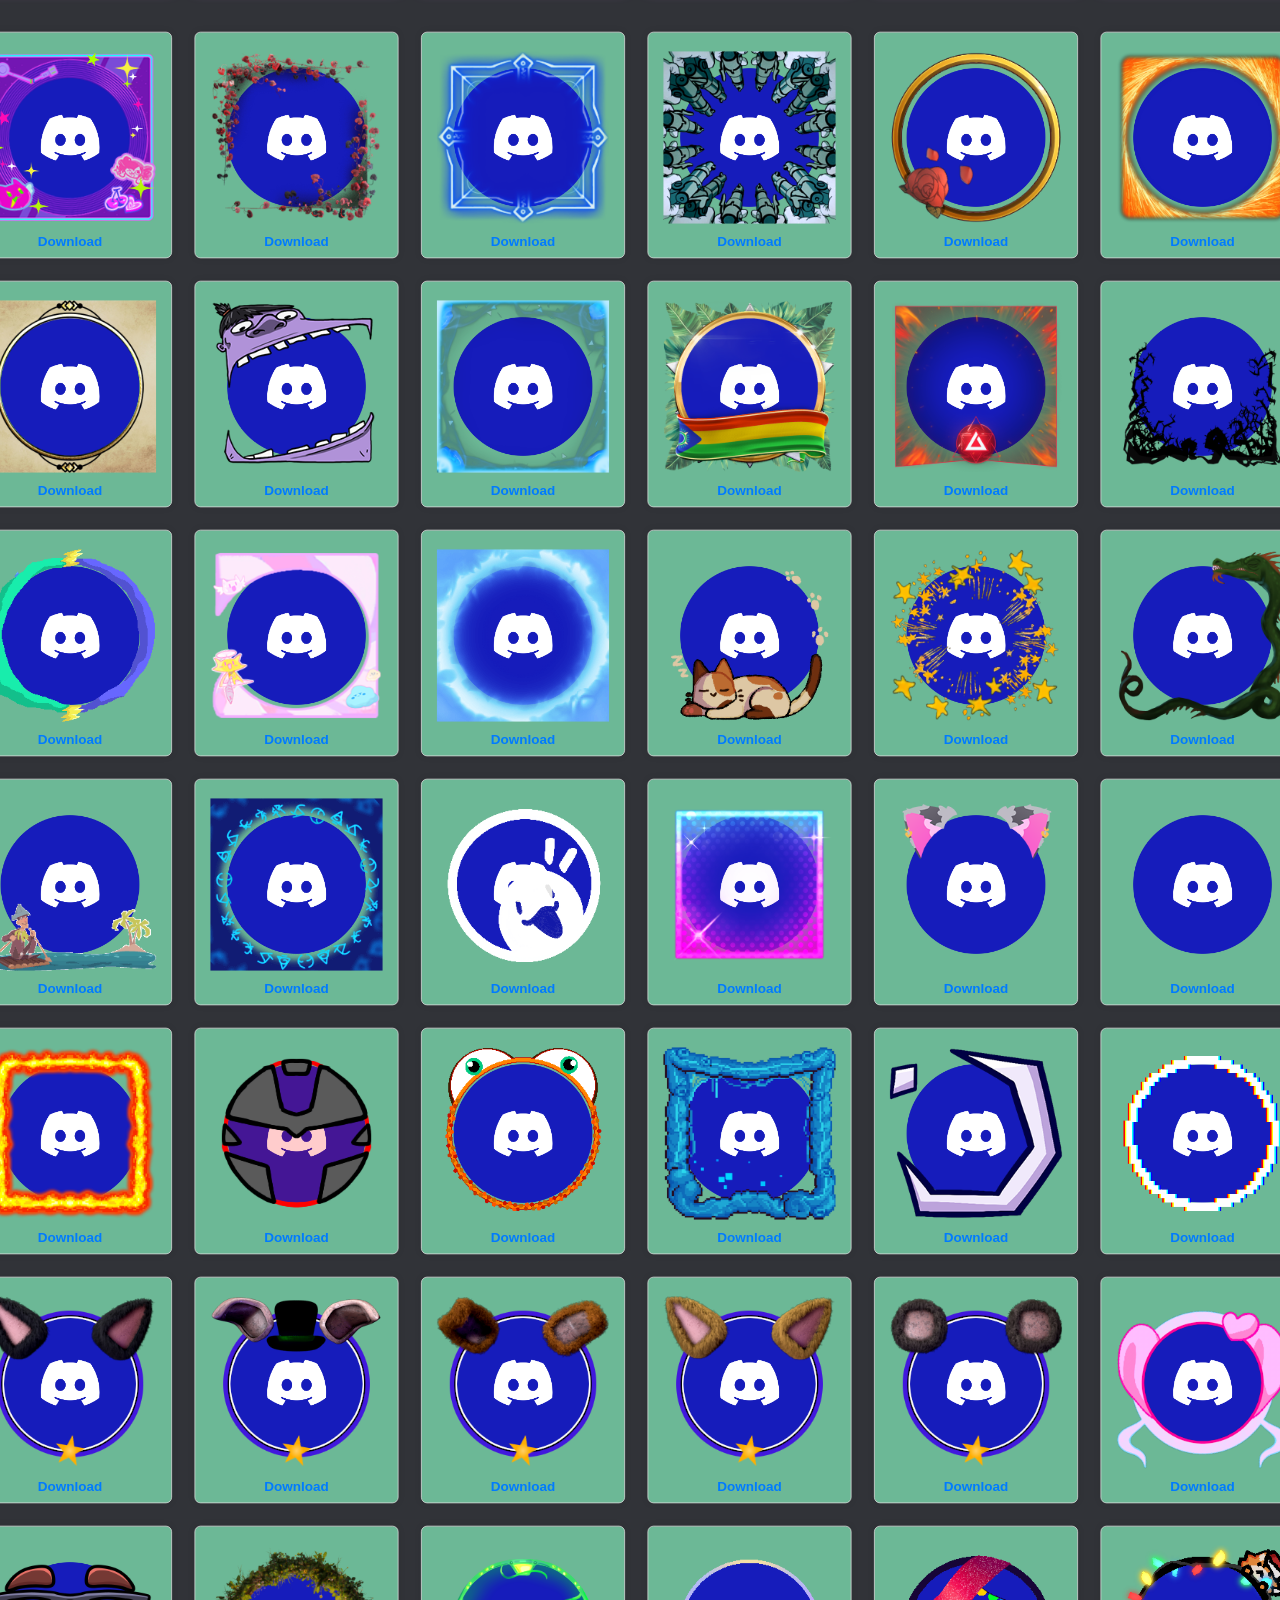
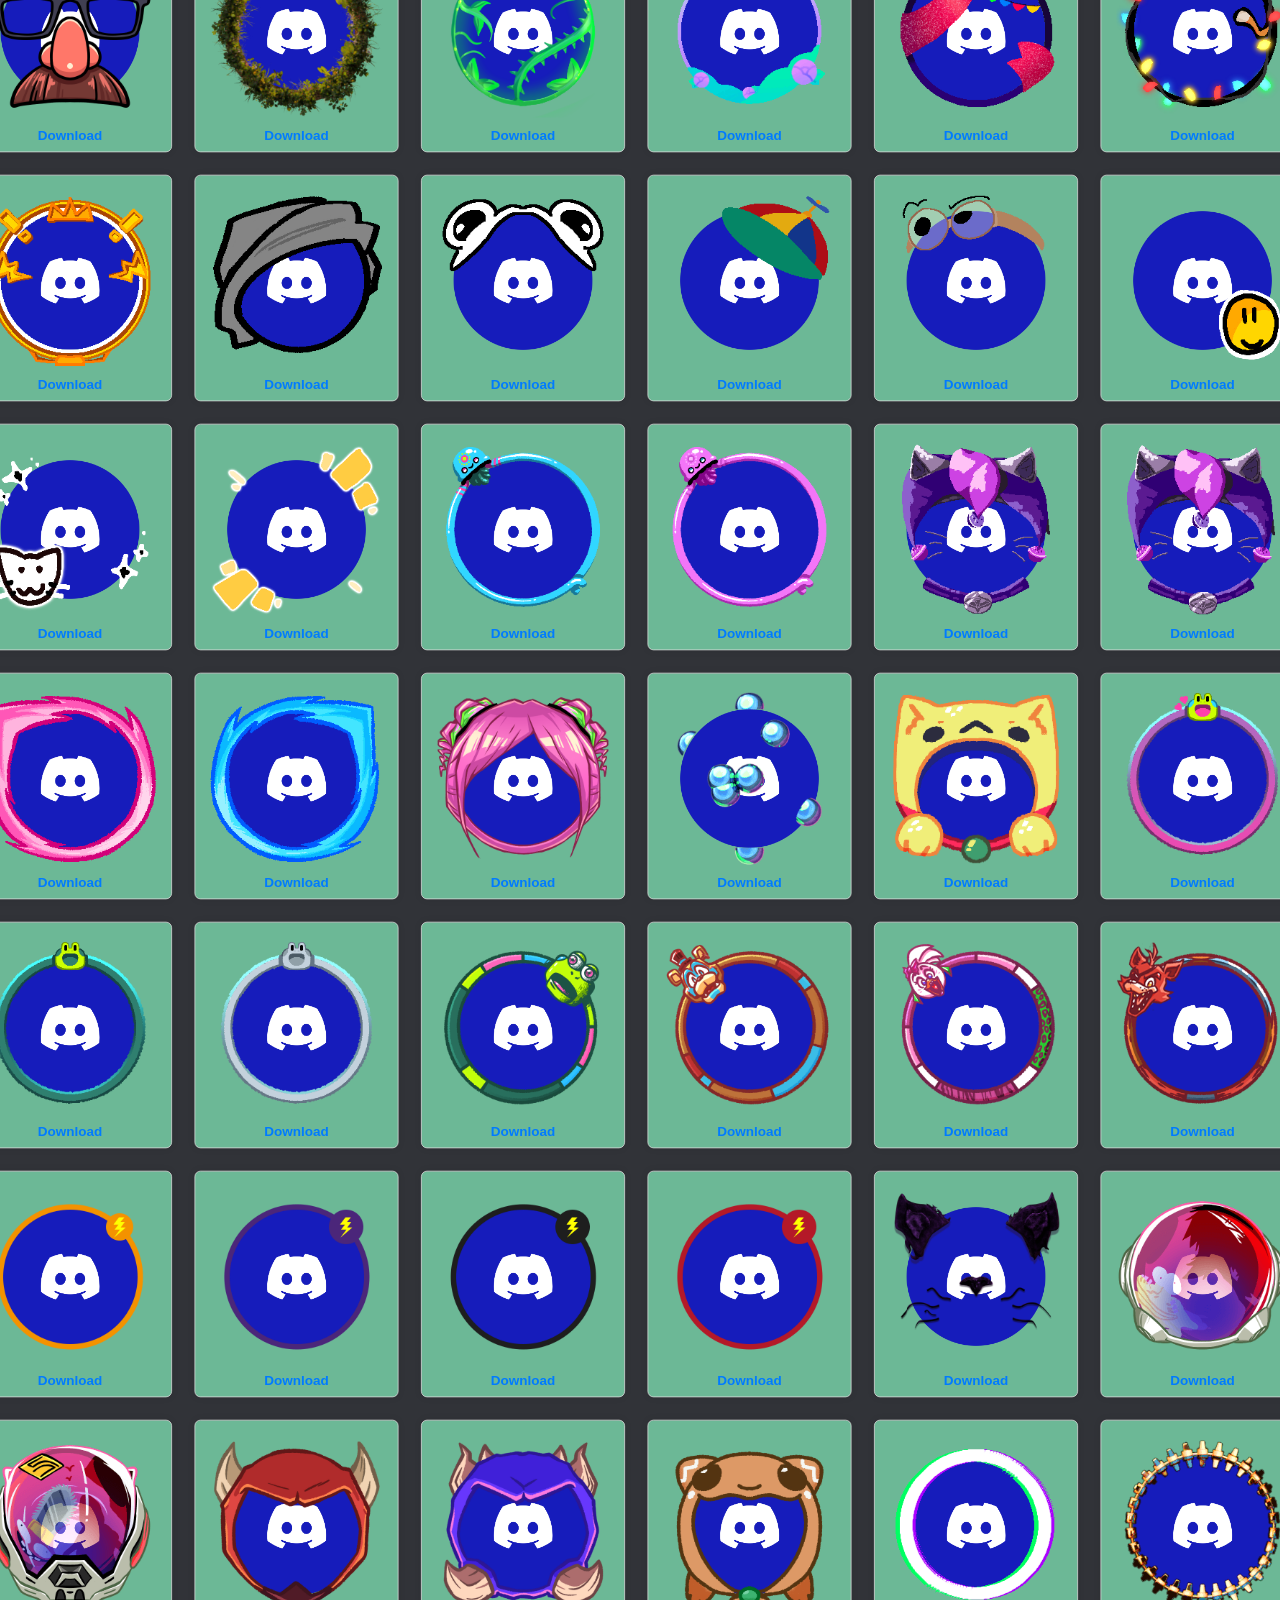
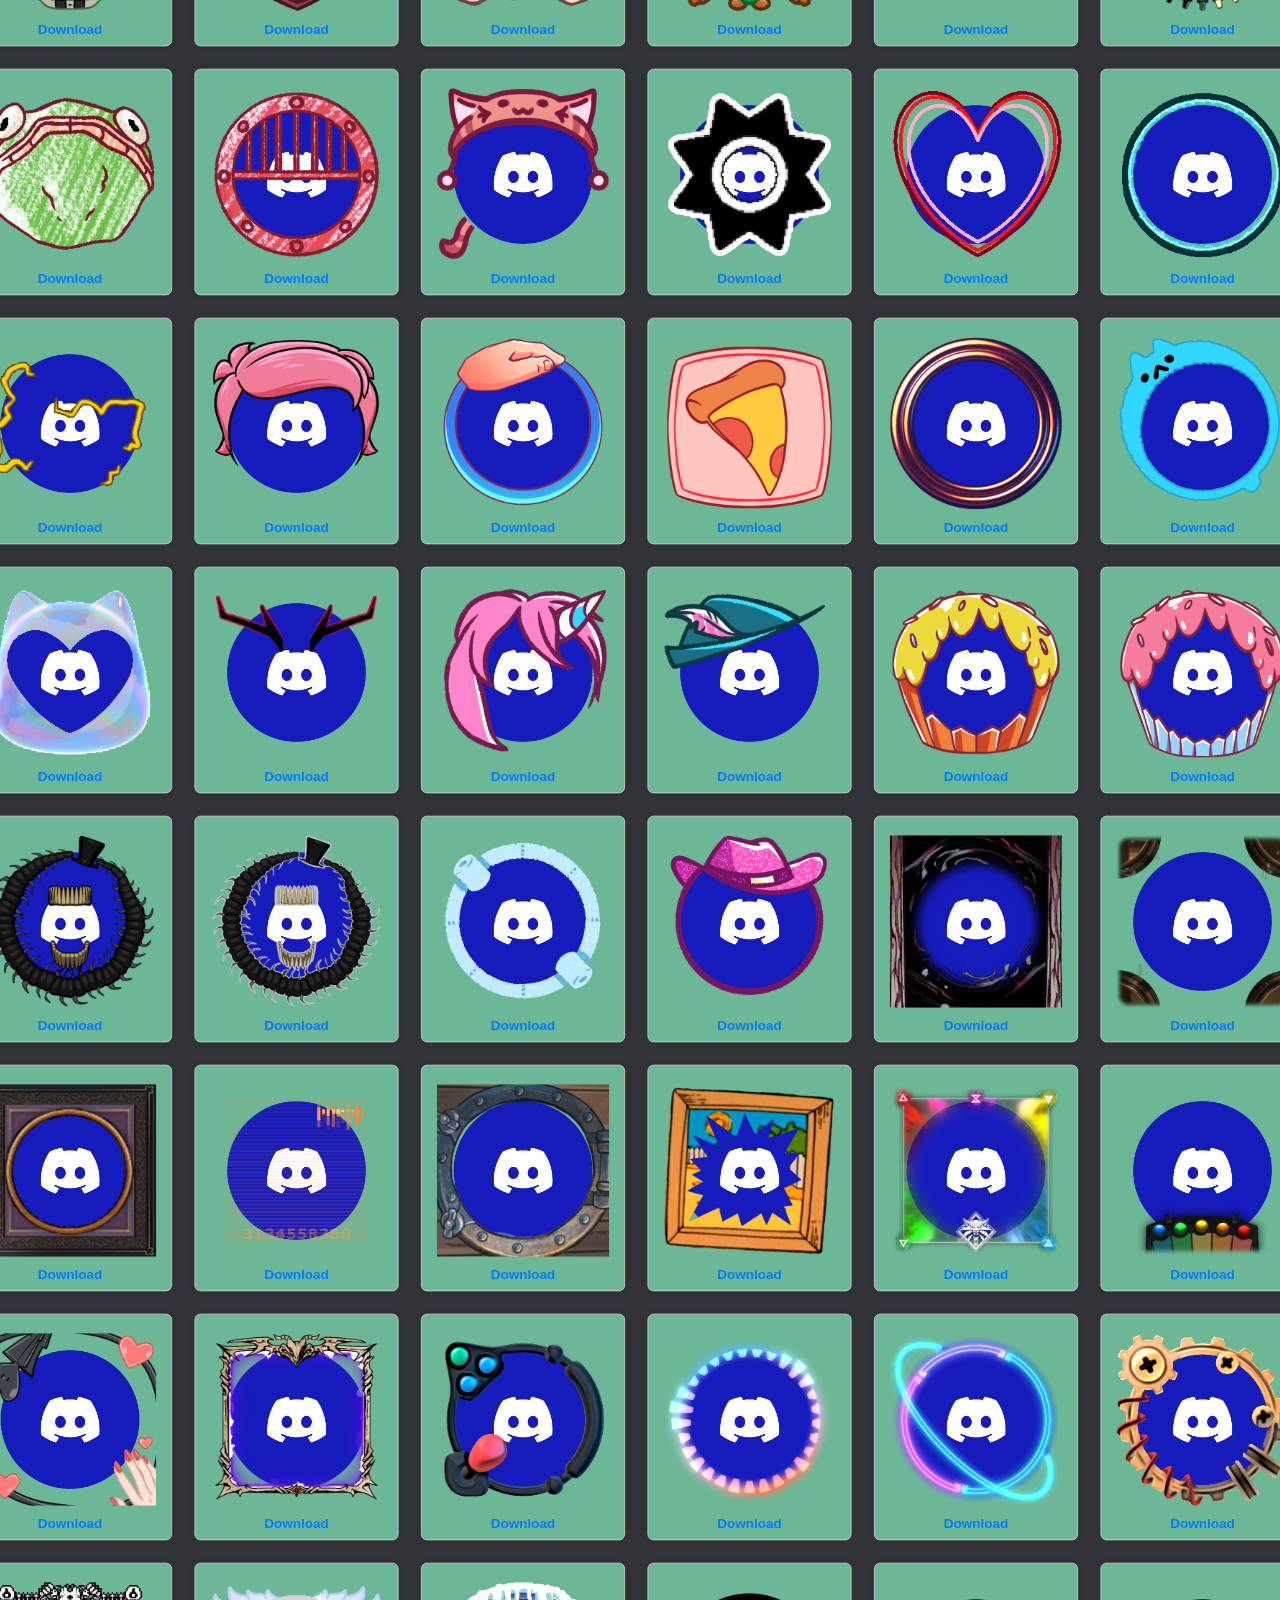
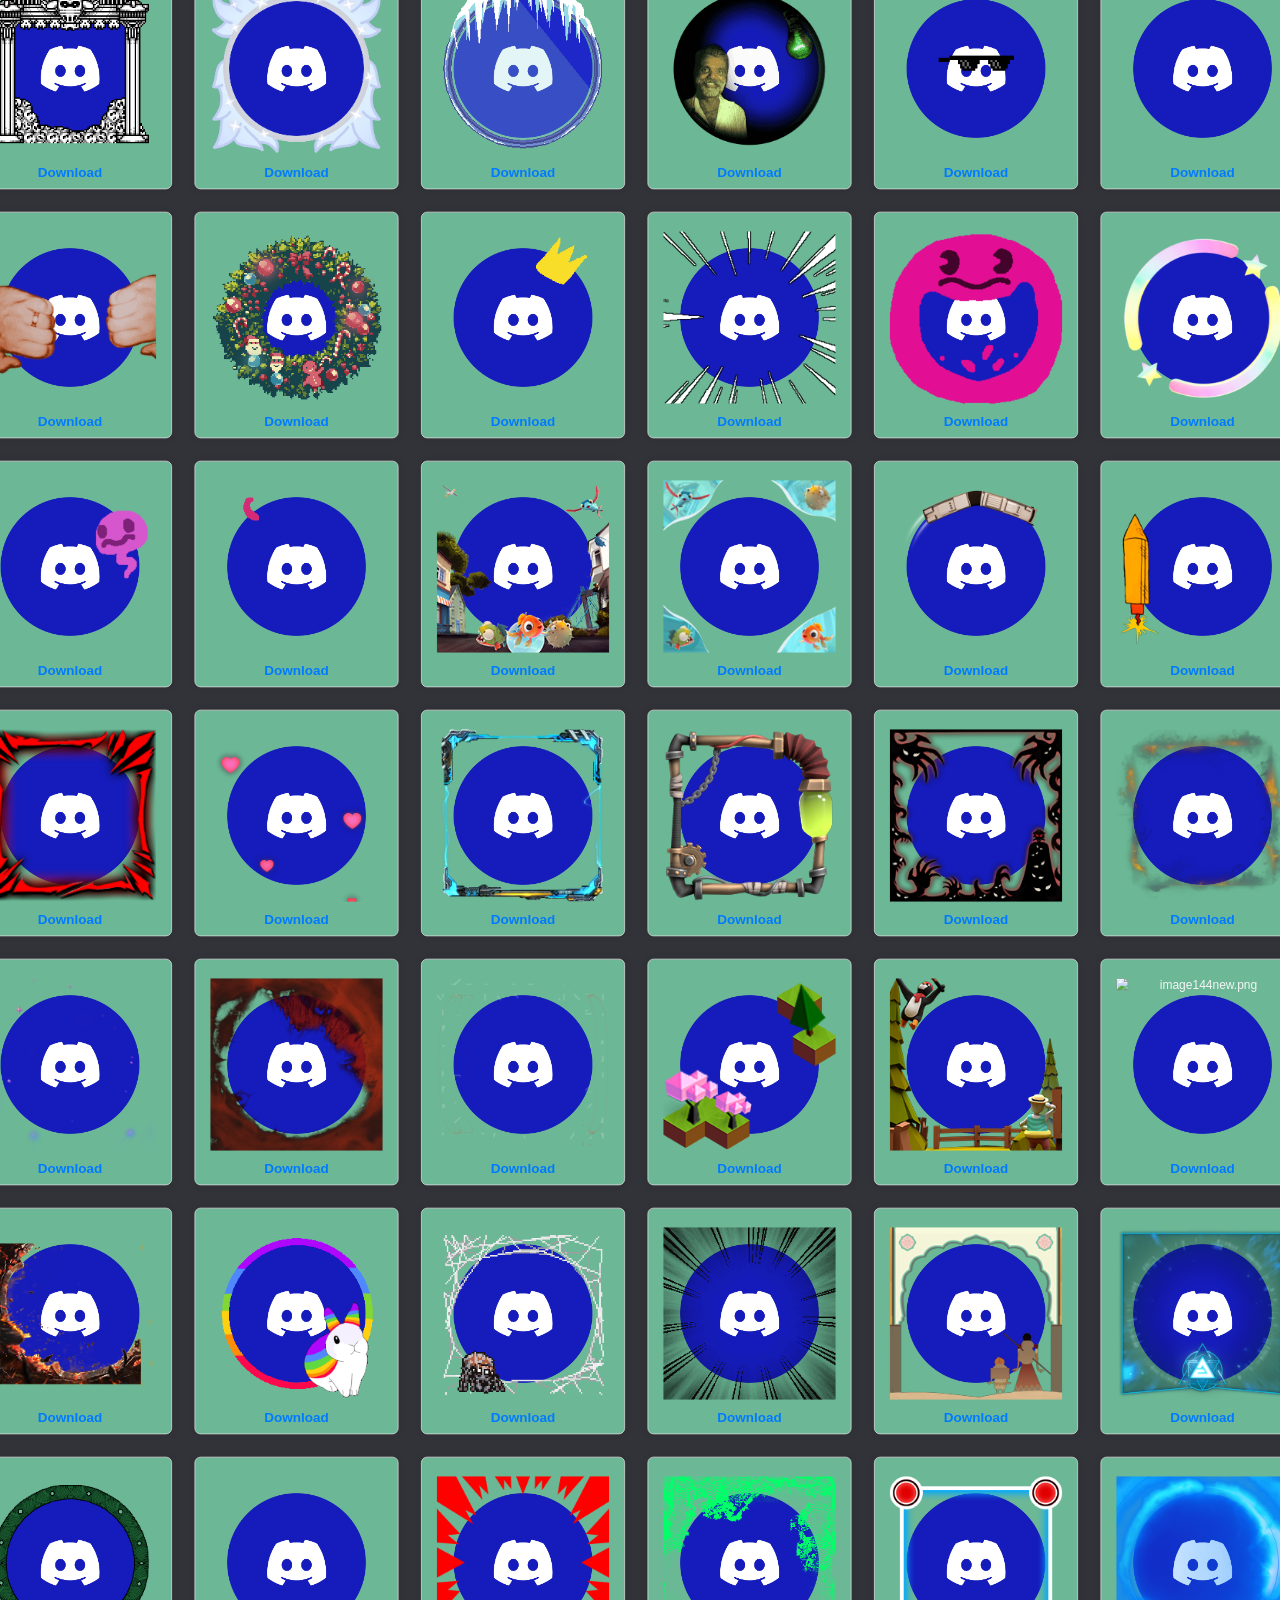
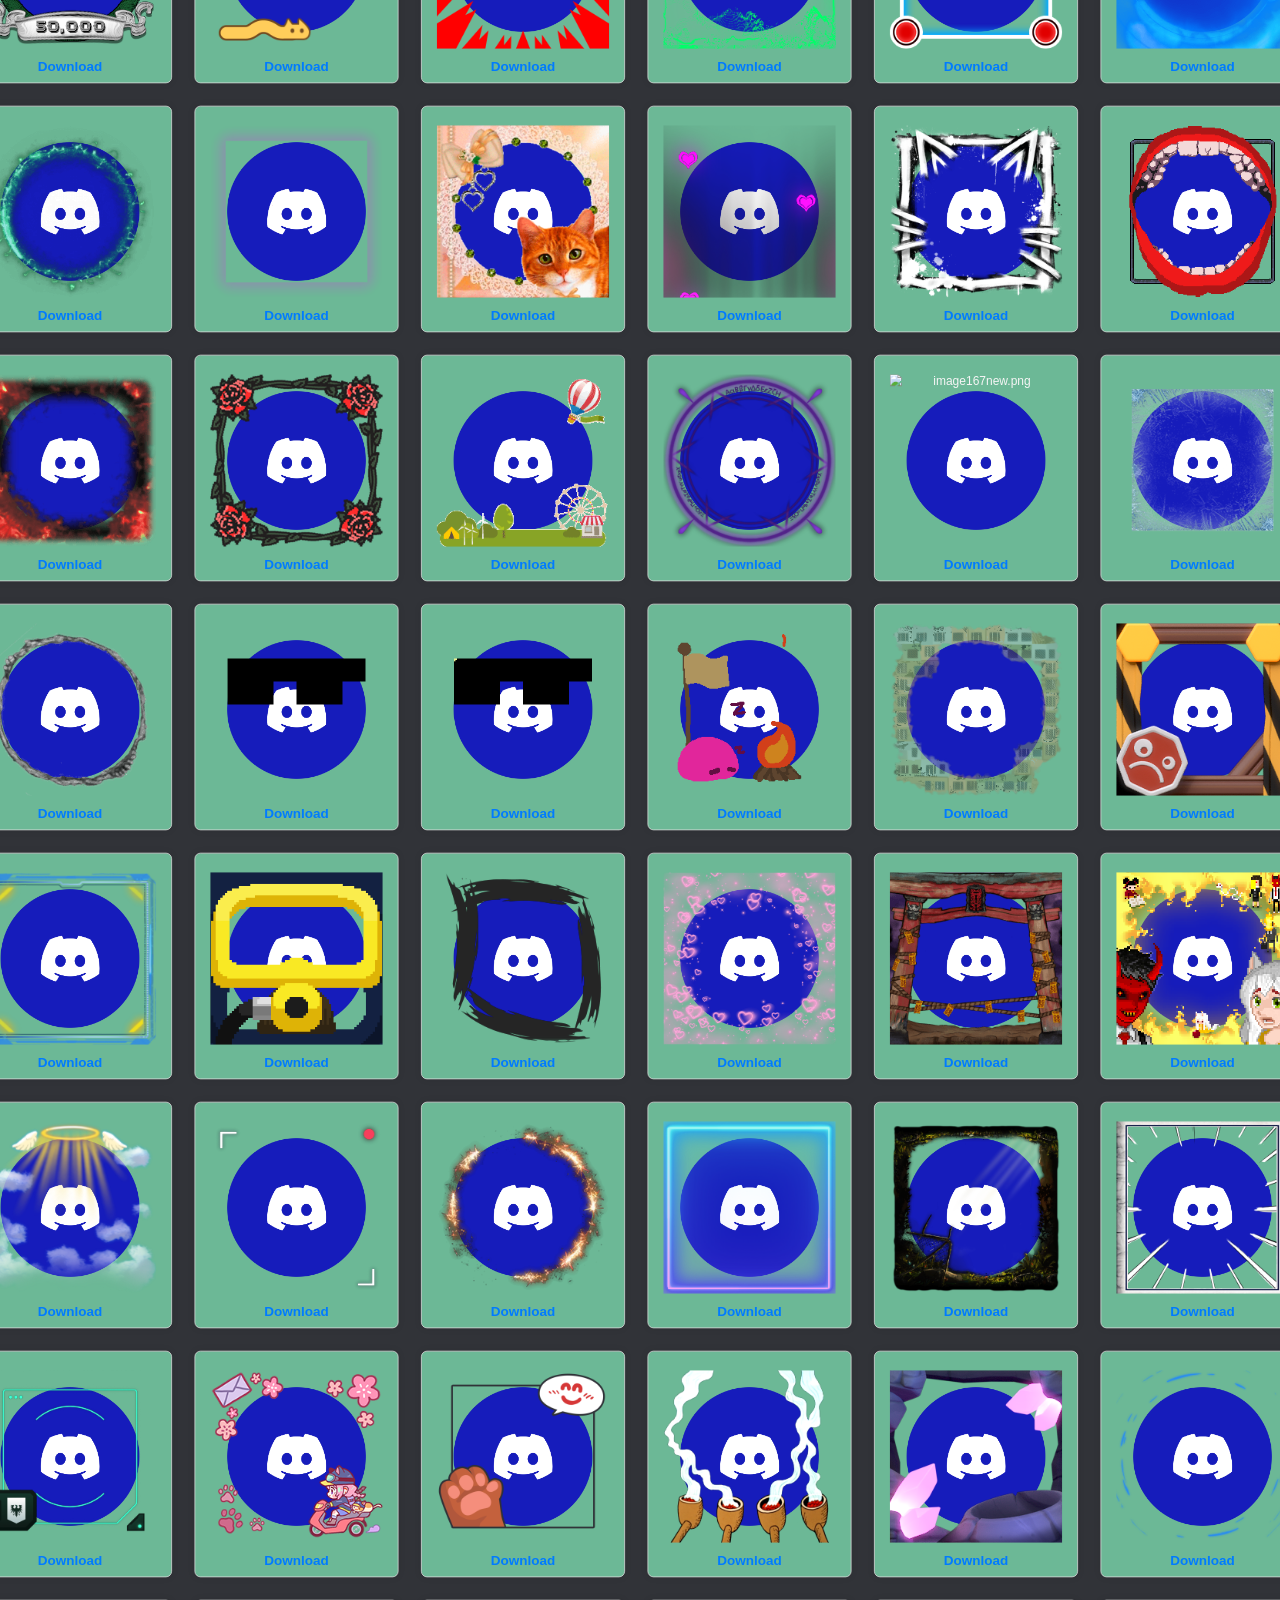
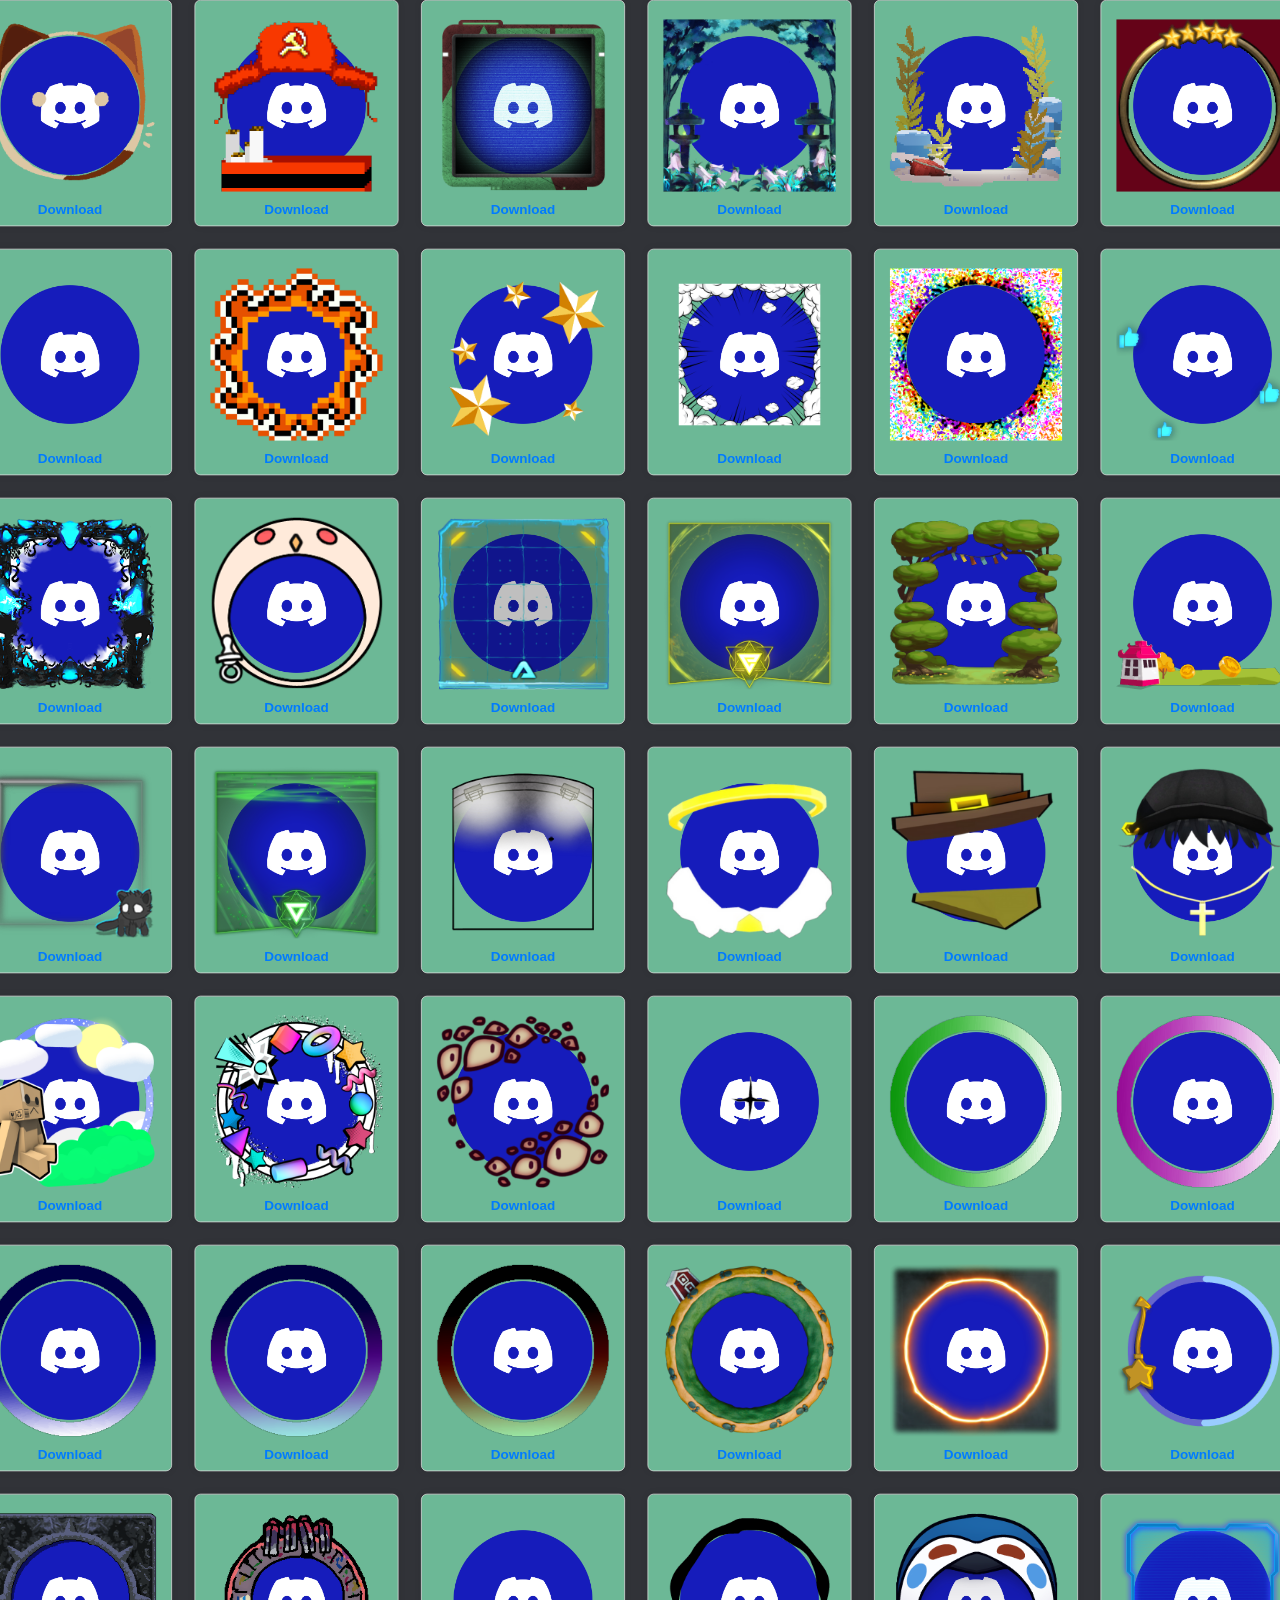
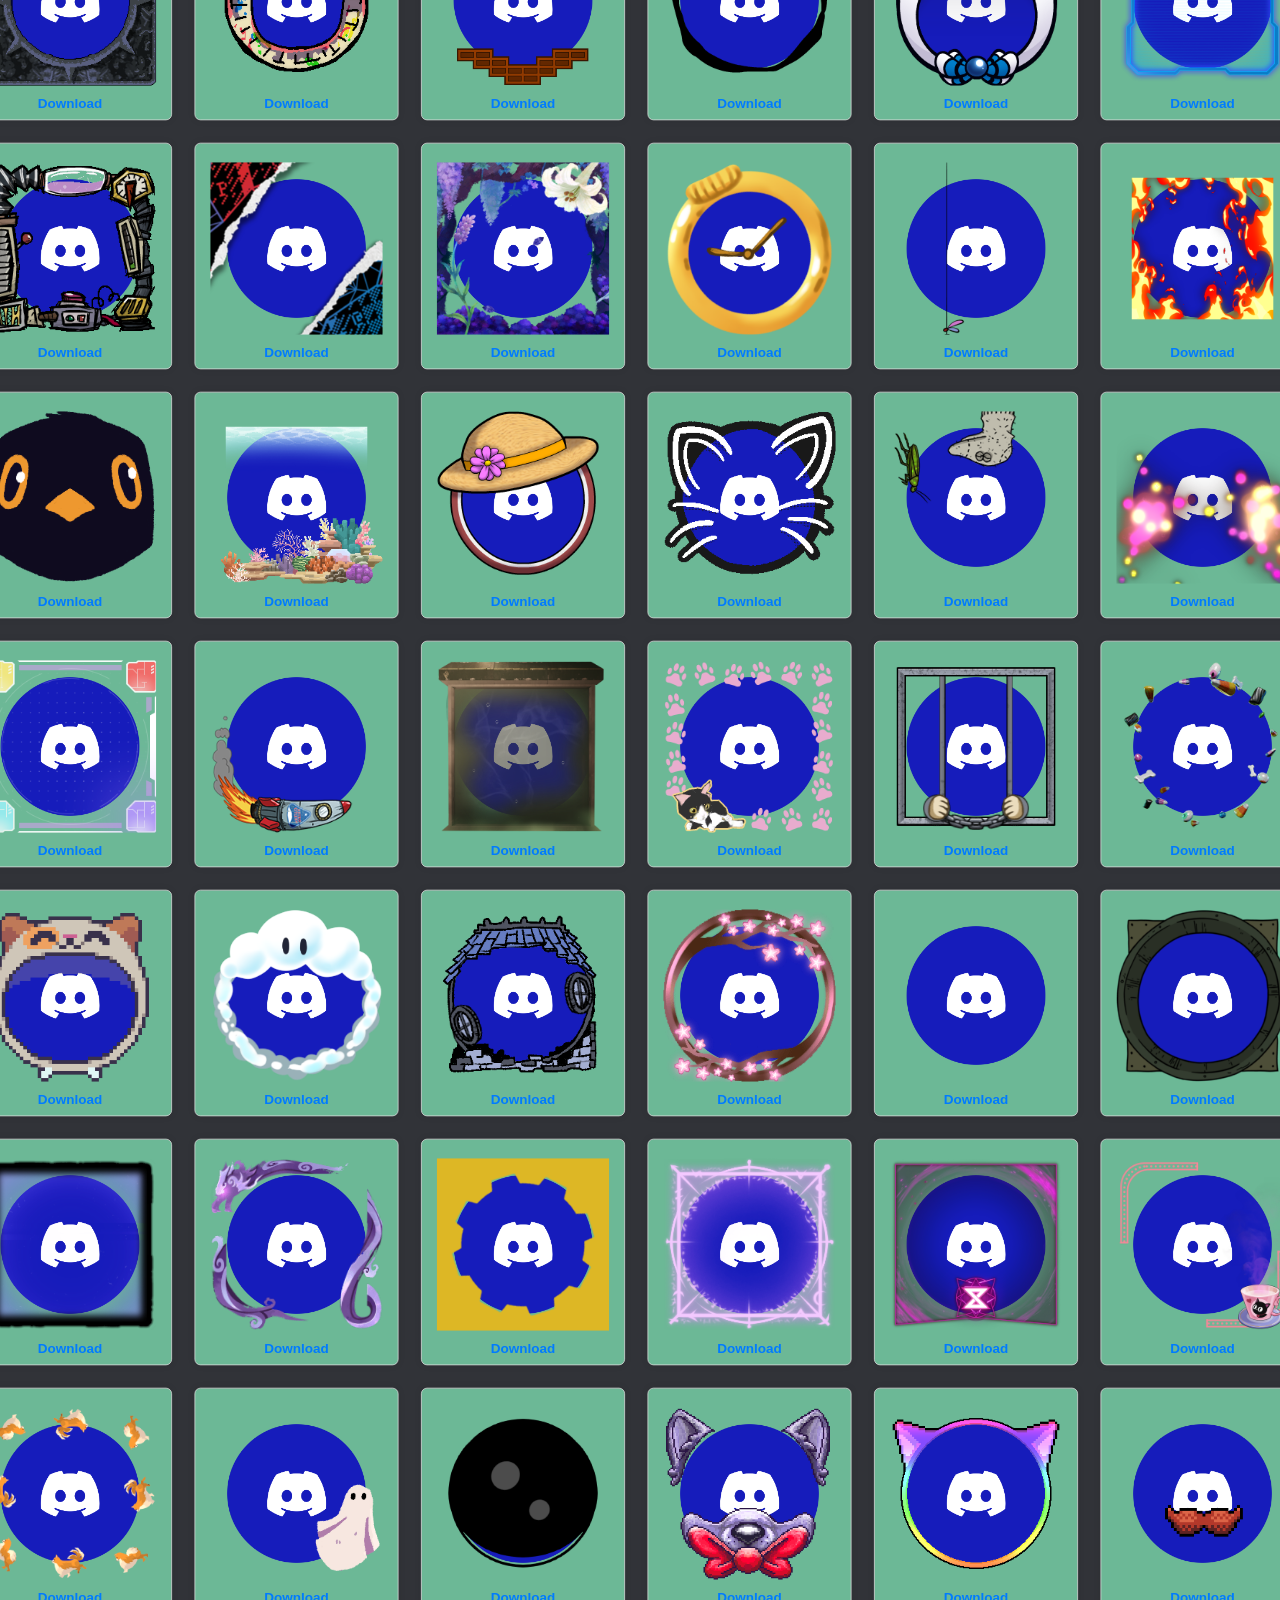
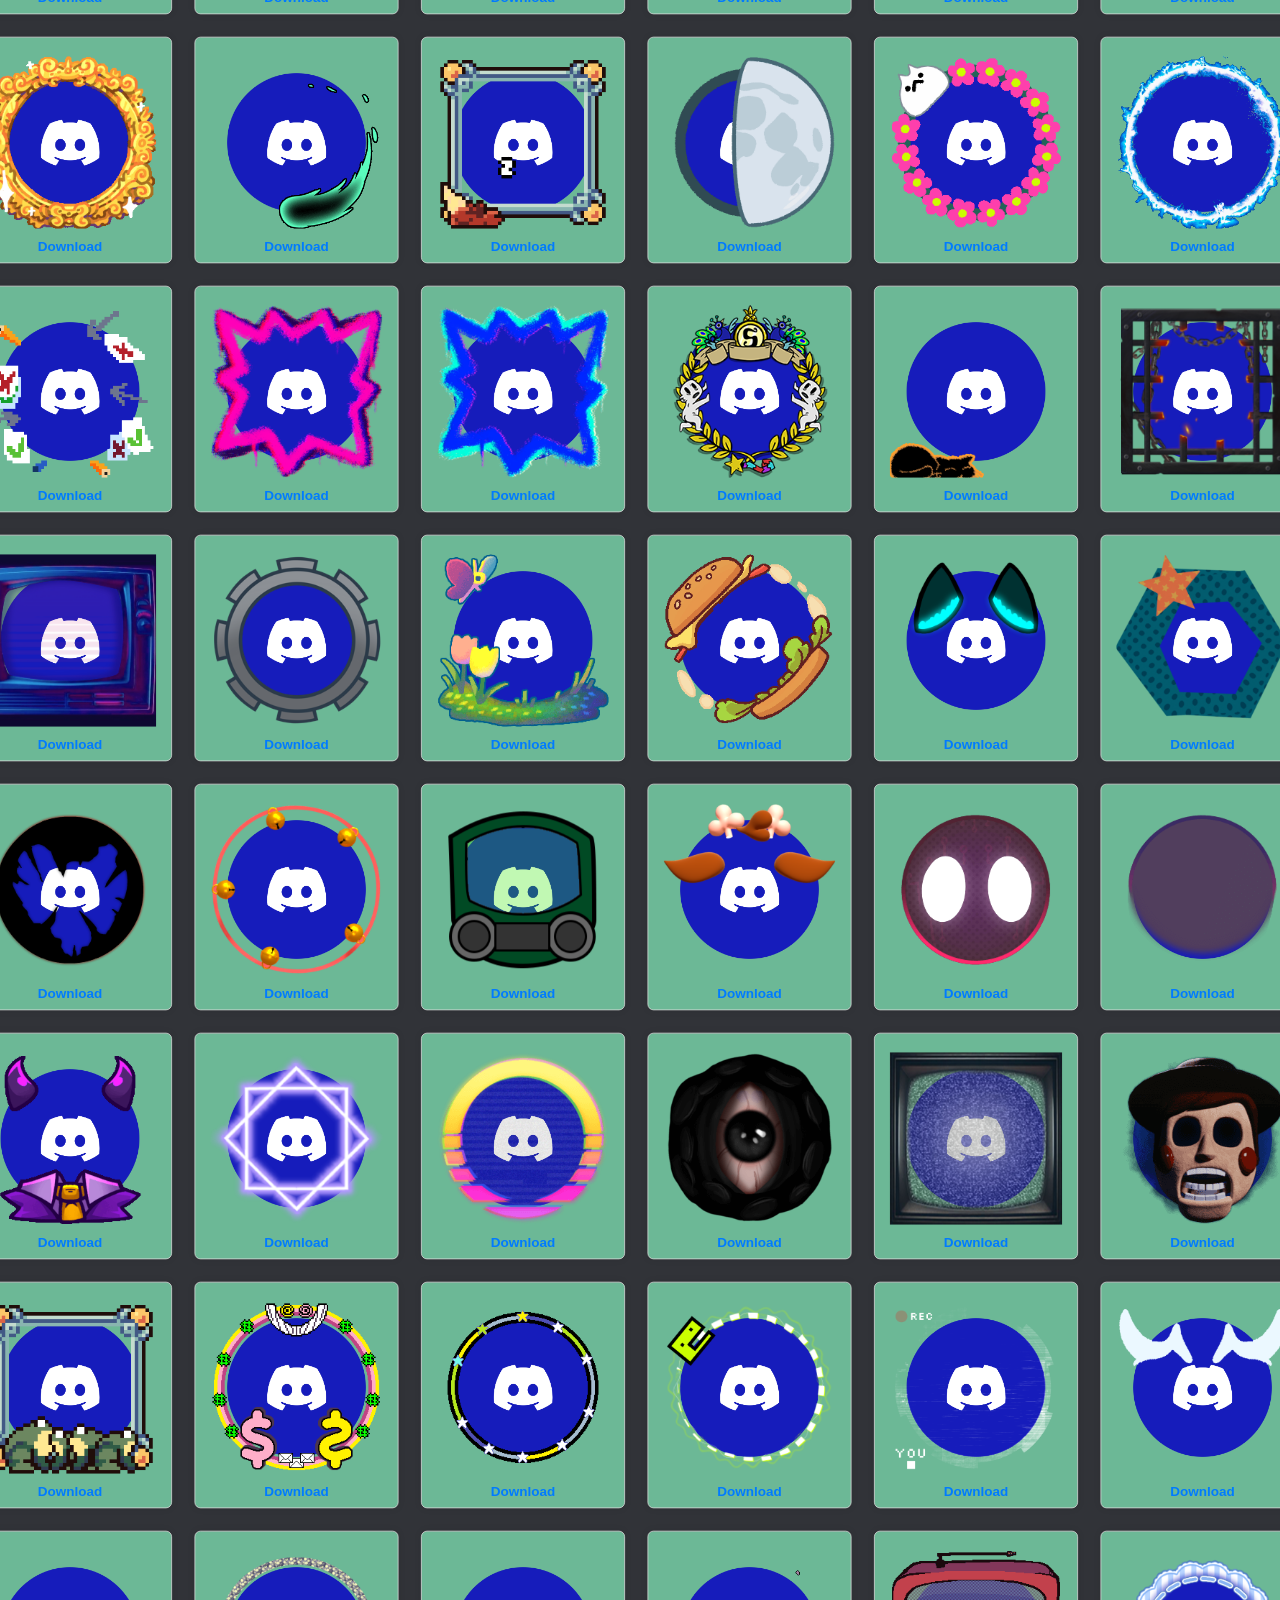
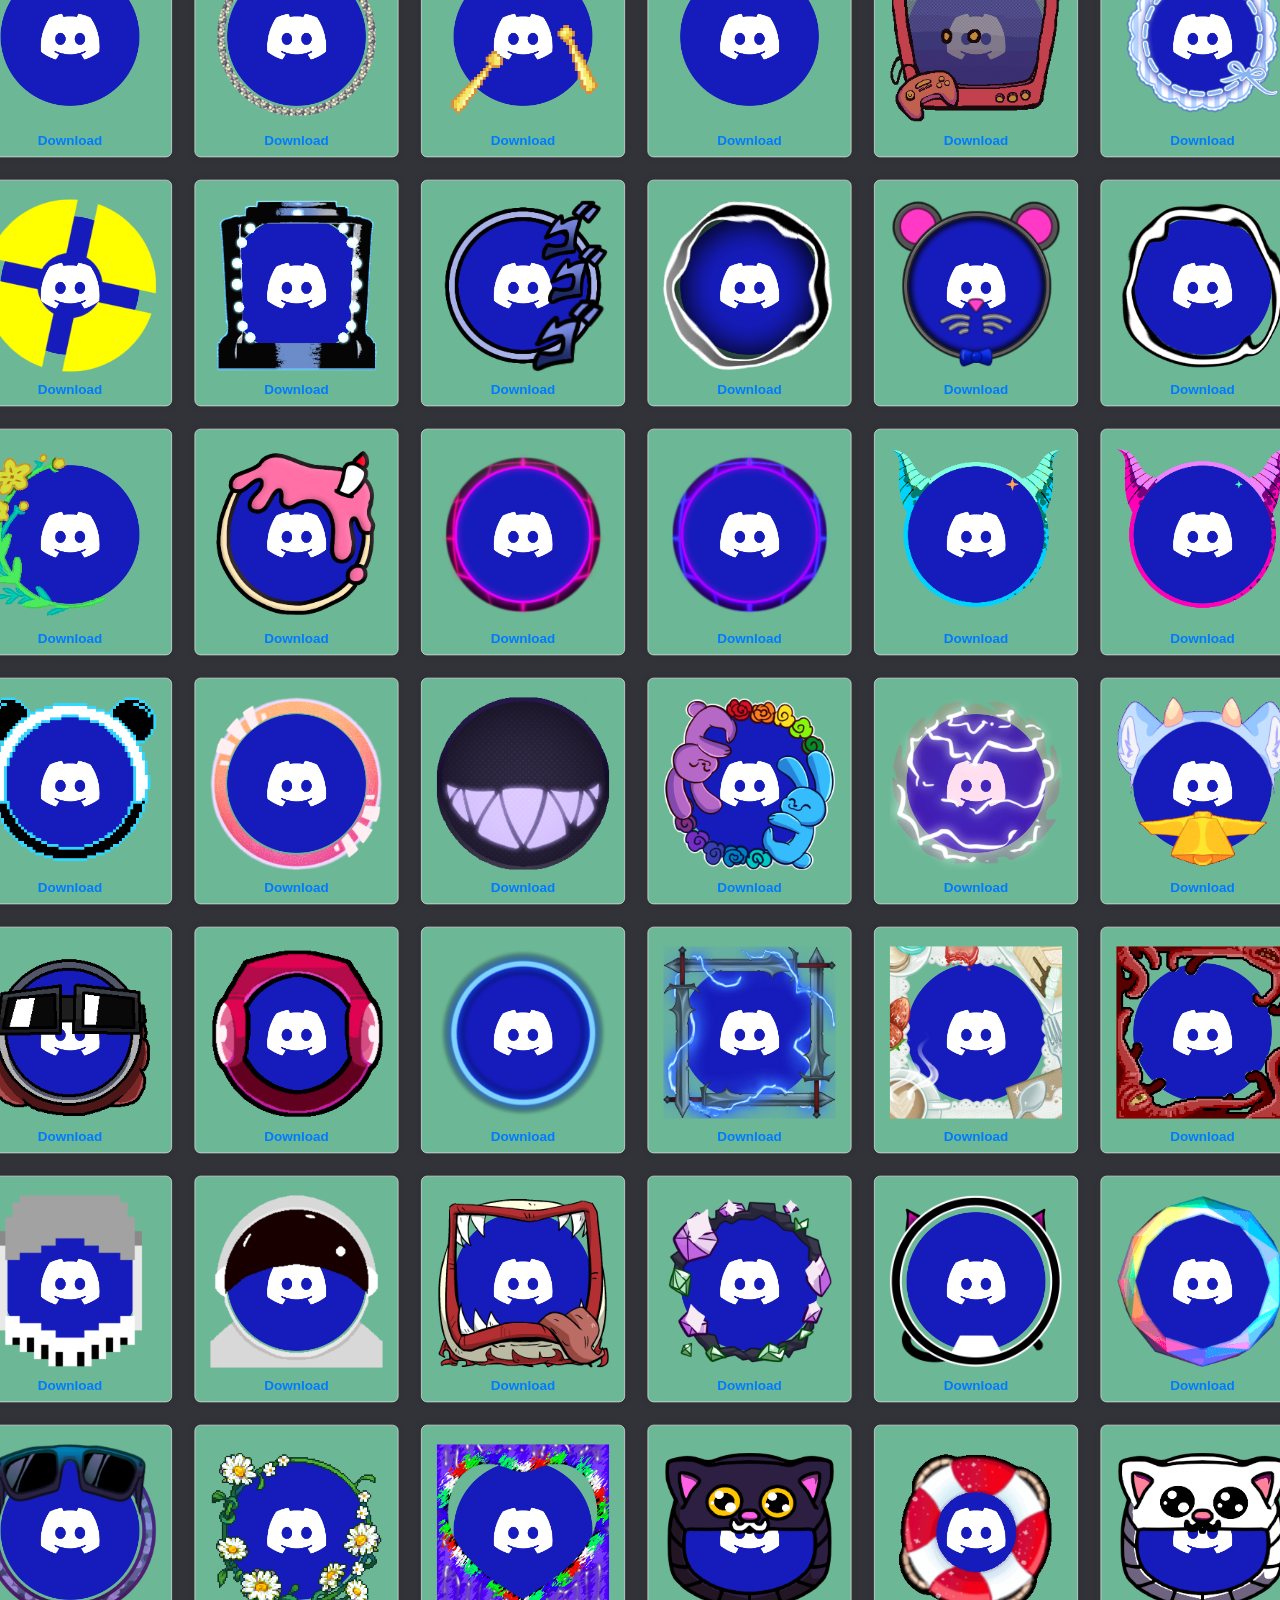
==== commit 254b171a: "Update index.html" ====
--- a/index.html
+++ b/index.html
@@ -67,7 +67,7 @@
         <div class="additional-text">
             <p id="additional-text-1">This website is non-commercial, no ads and open source.</p>
             <p id="additional-text-2">As such, all images hosted on this site are licensed under fair use. They were sourced via public domain.</p>
-            <p><a id="credits-link" href="credits/index.html">Check out the credits</a></p>
+            <p><a id="credits-link" href="credits/index">Check out the credits</a></p>
         </div>
     </div>
     <script>
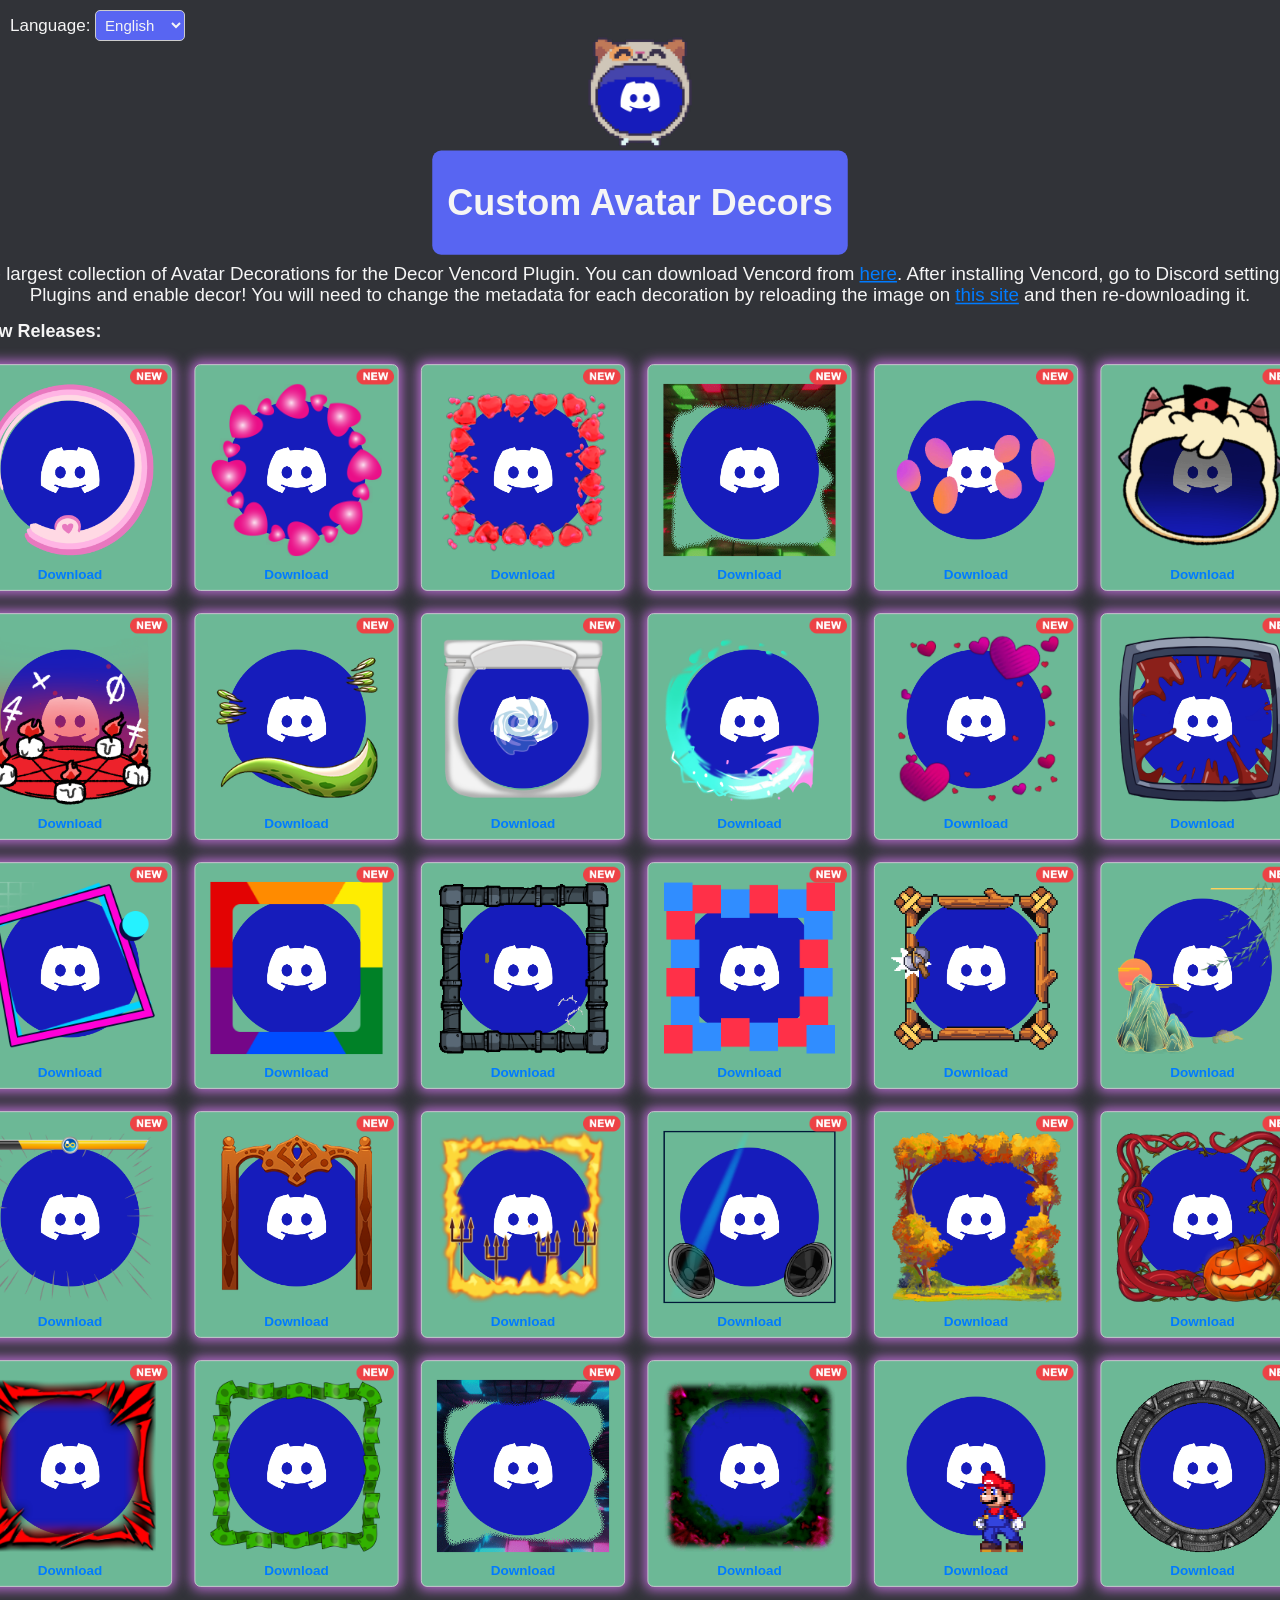
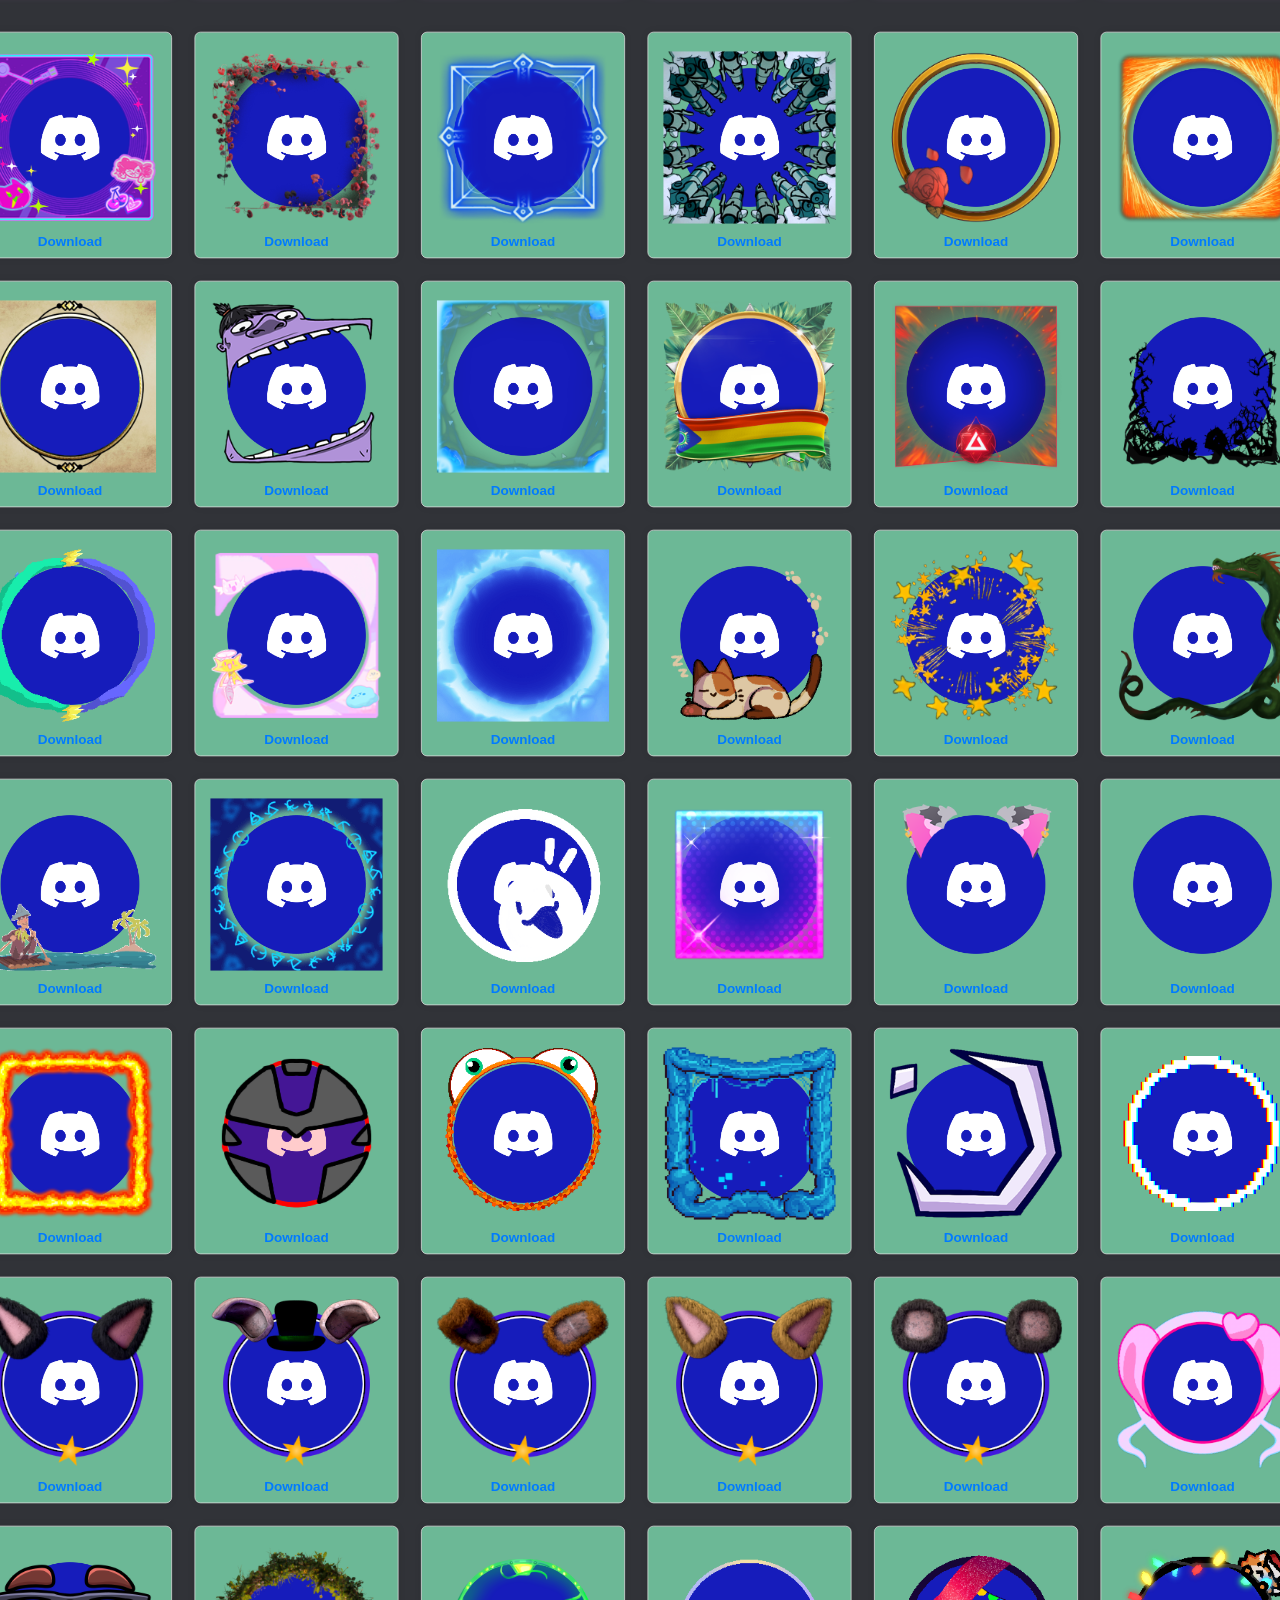
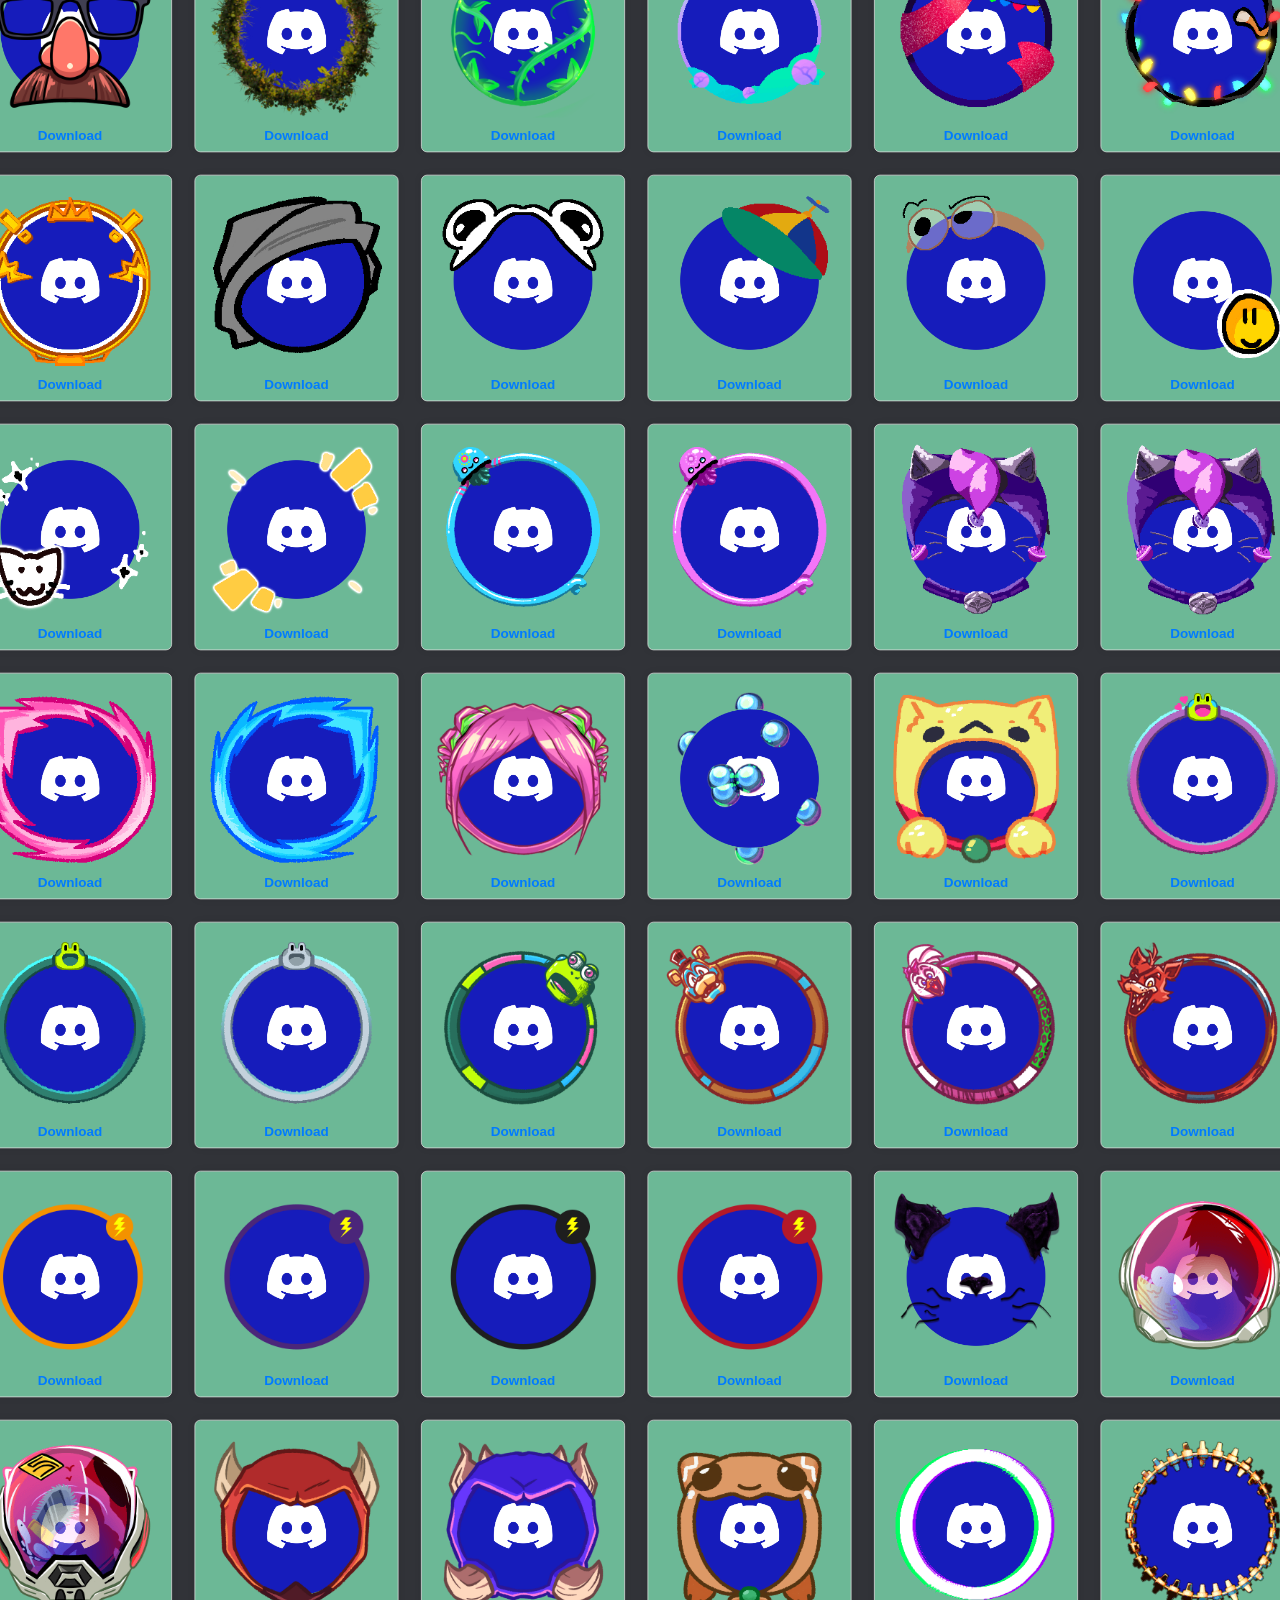
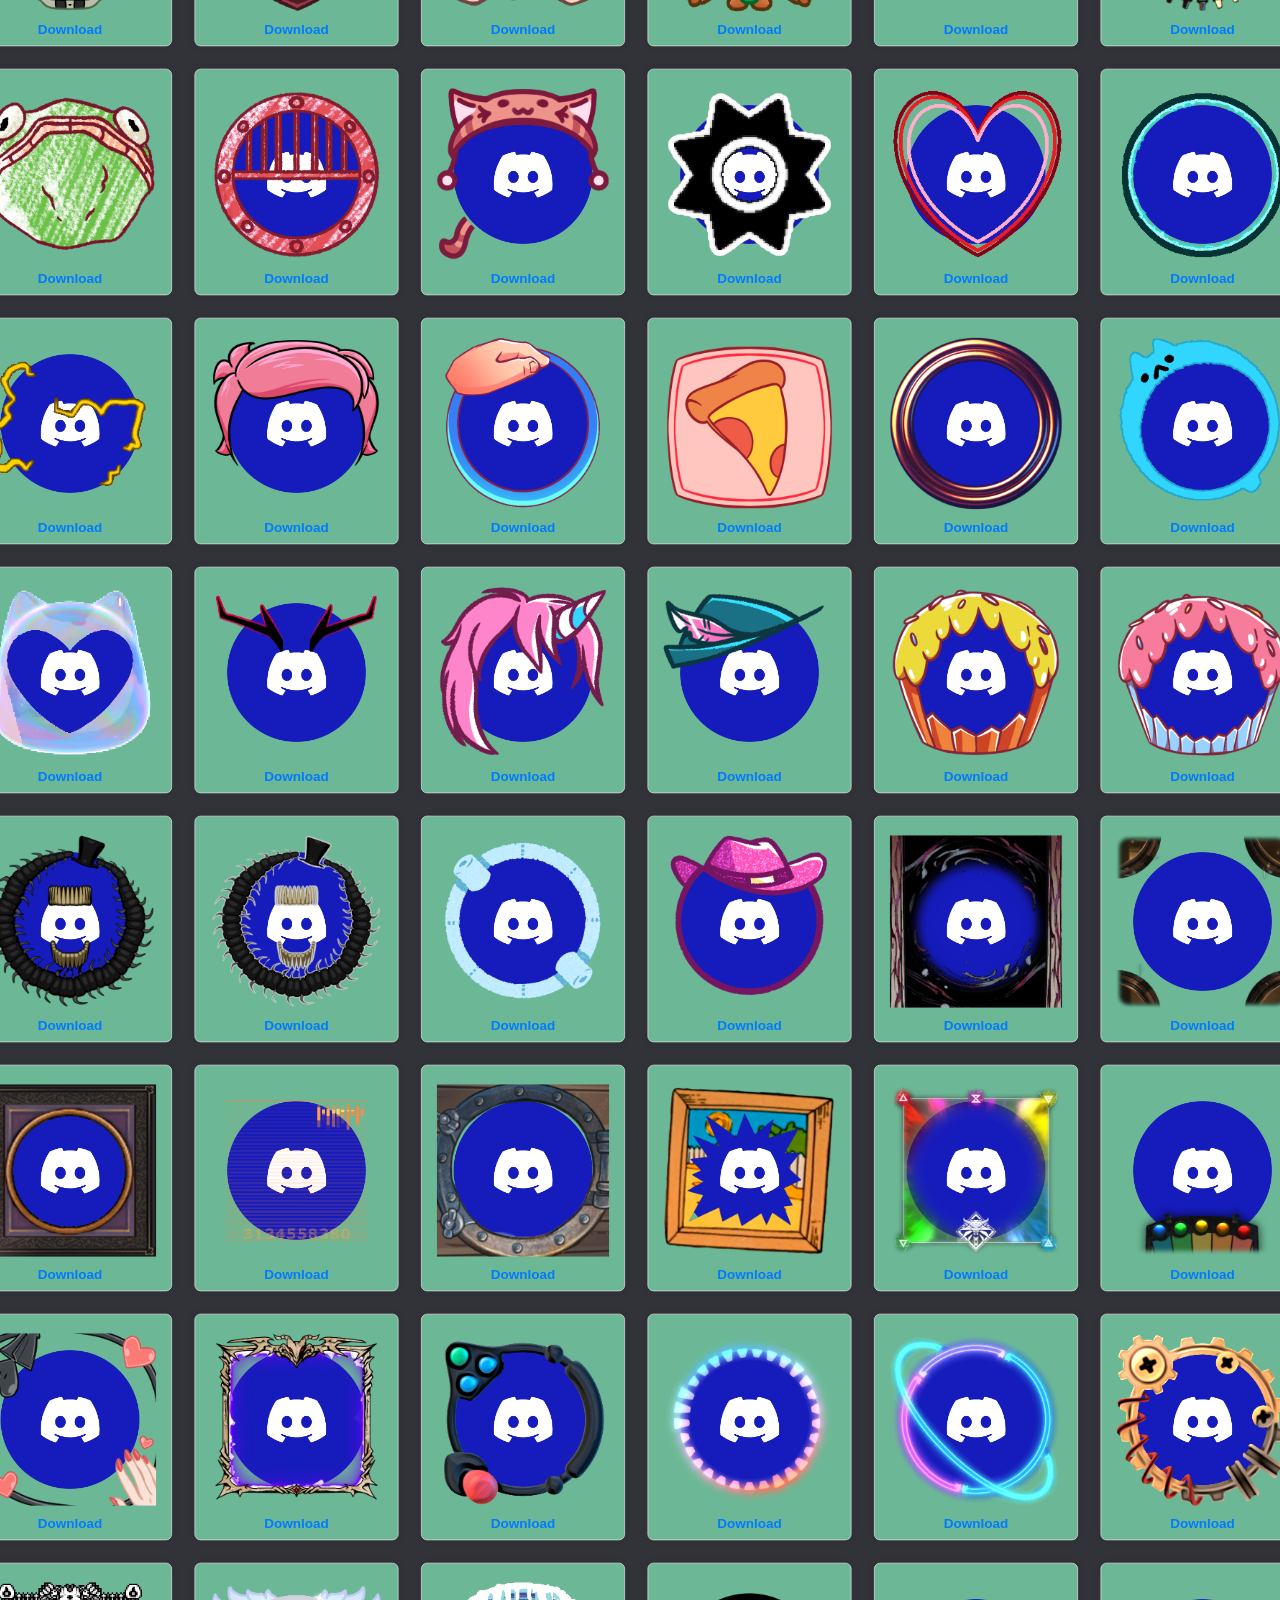
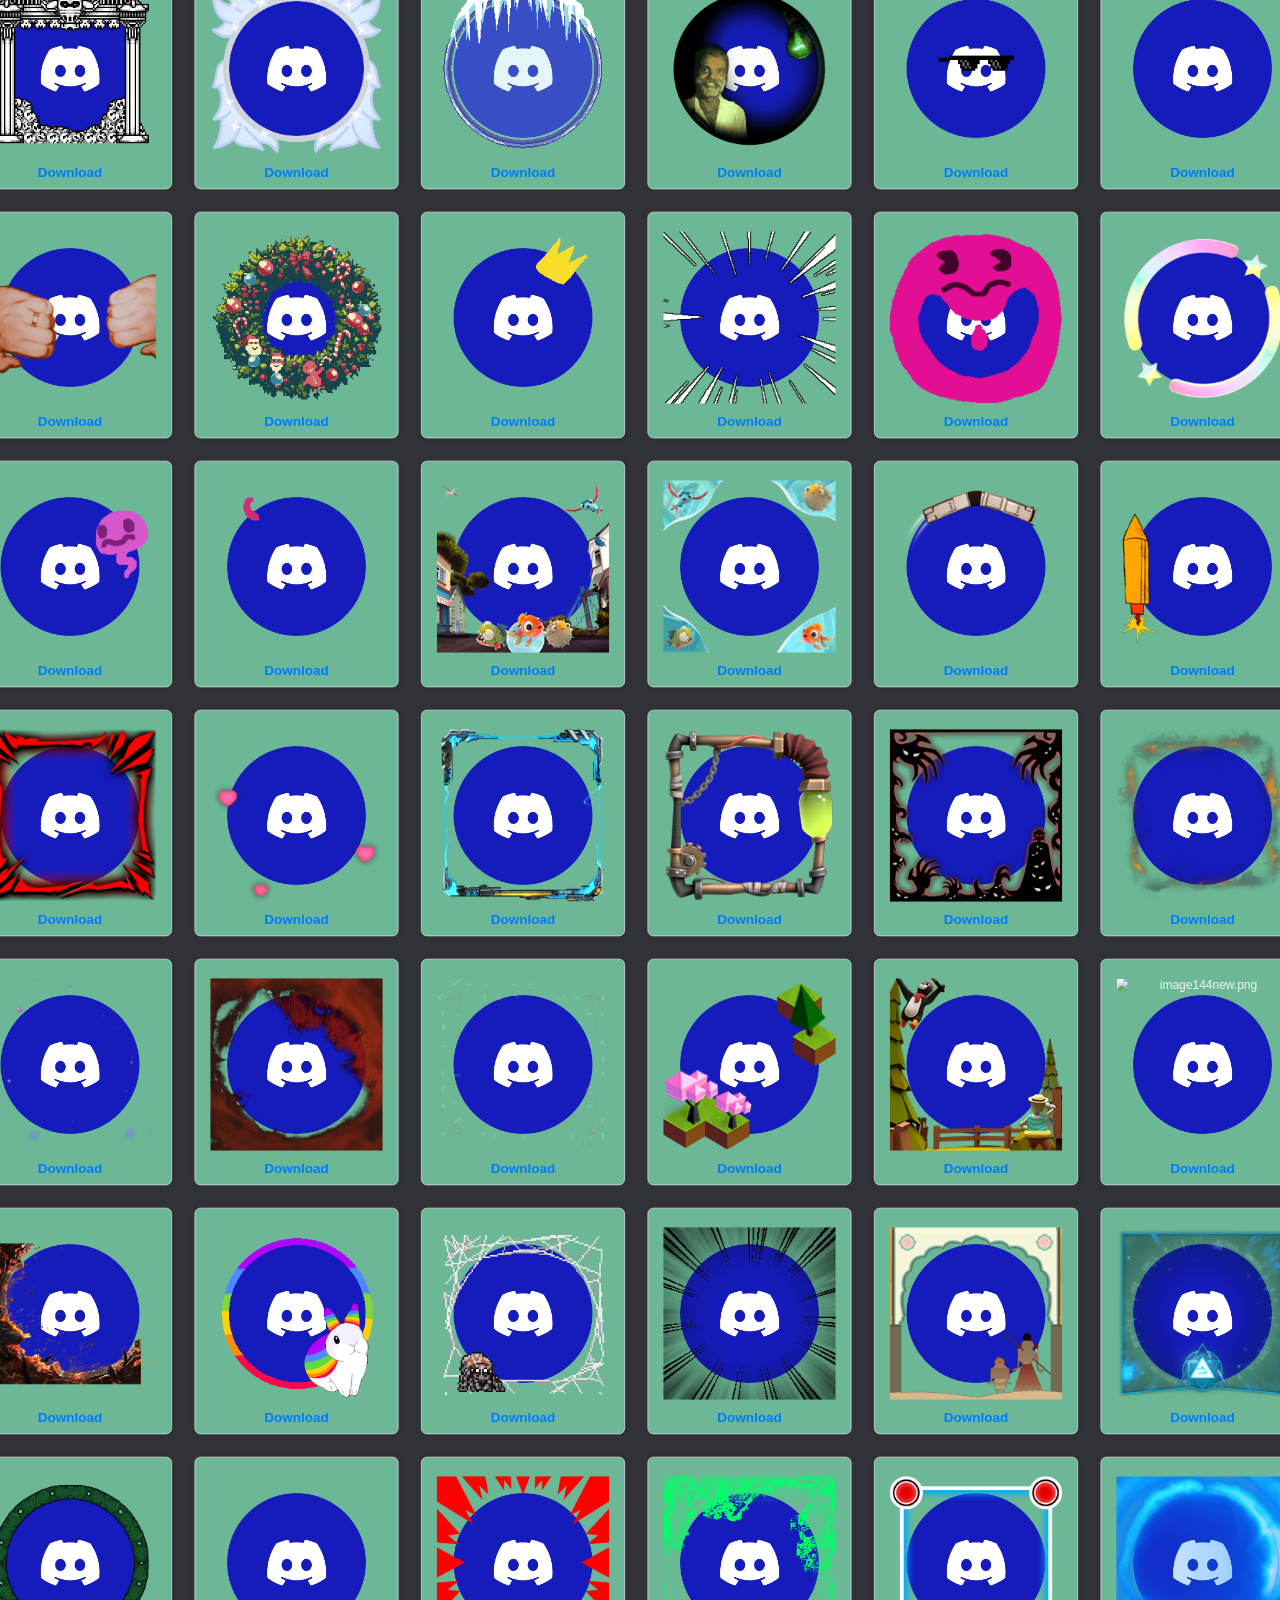
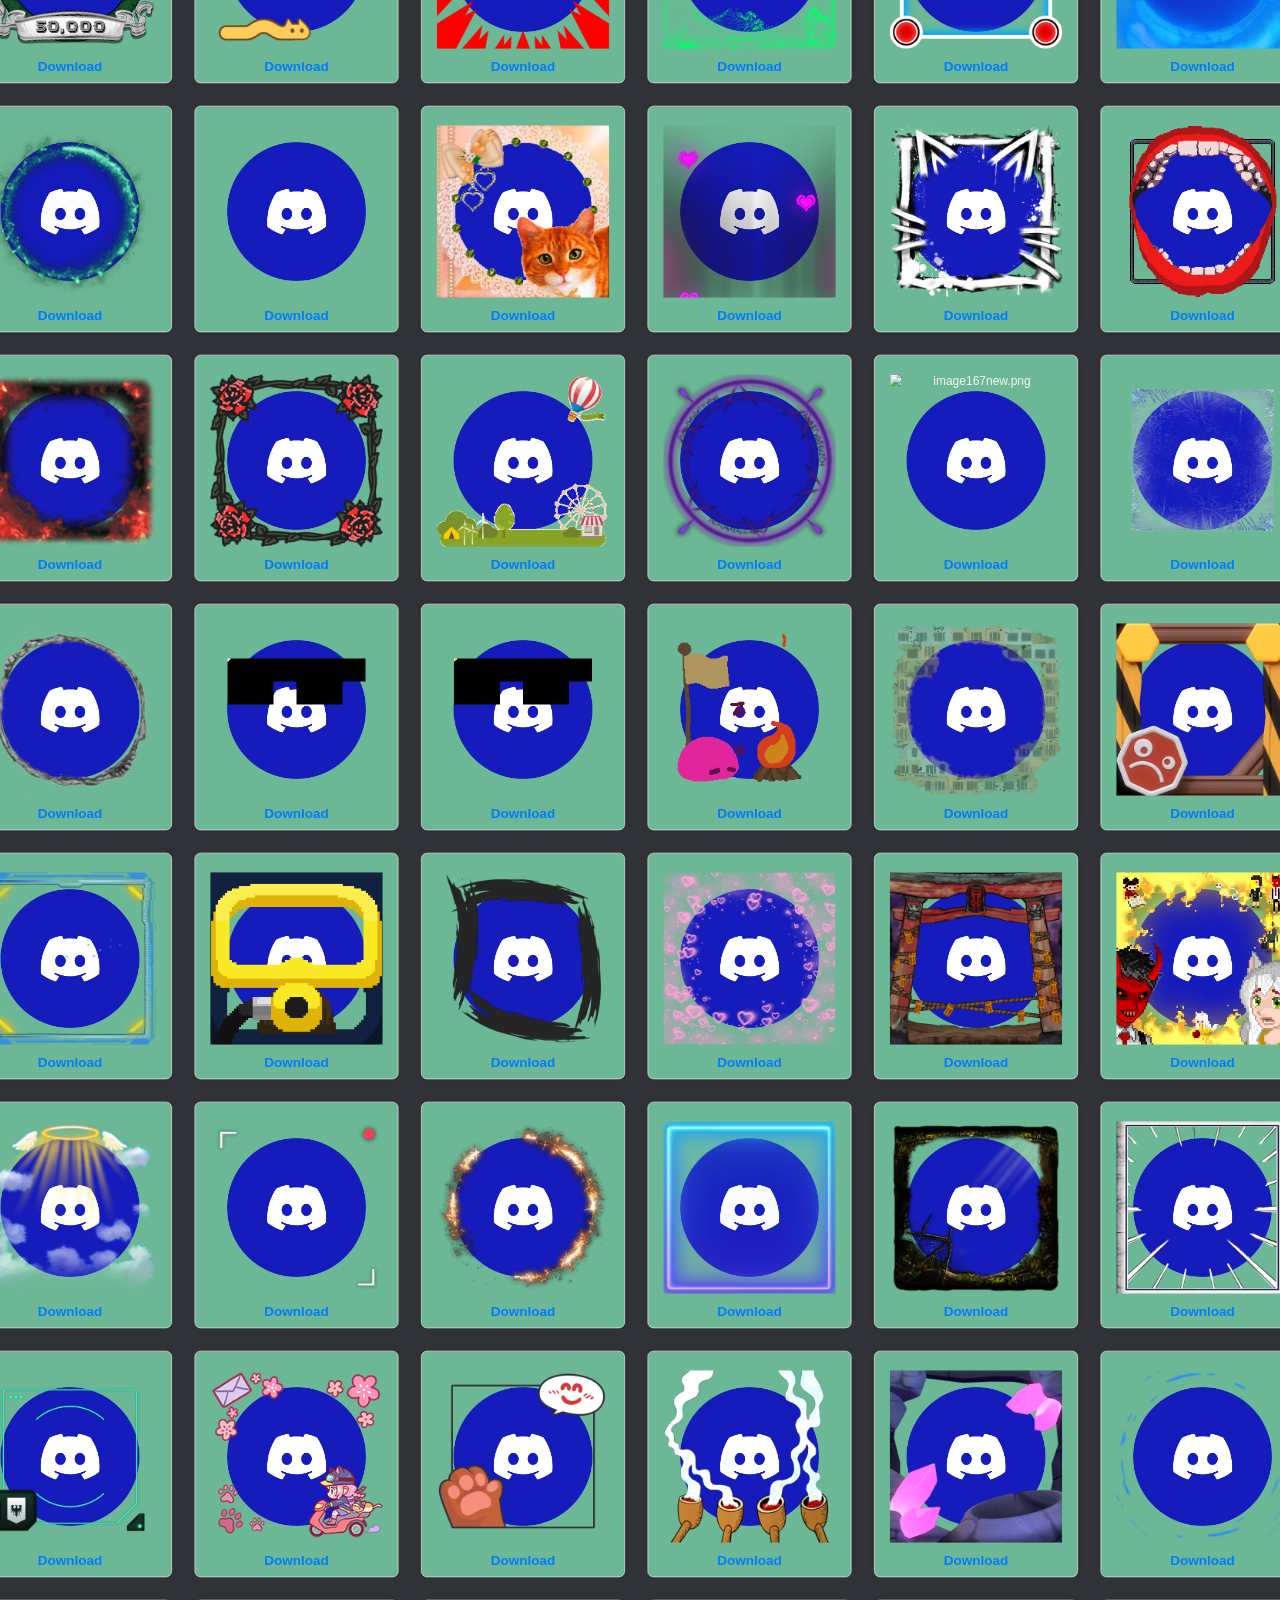
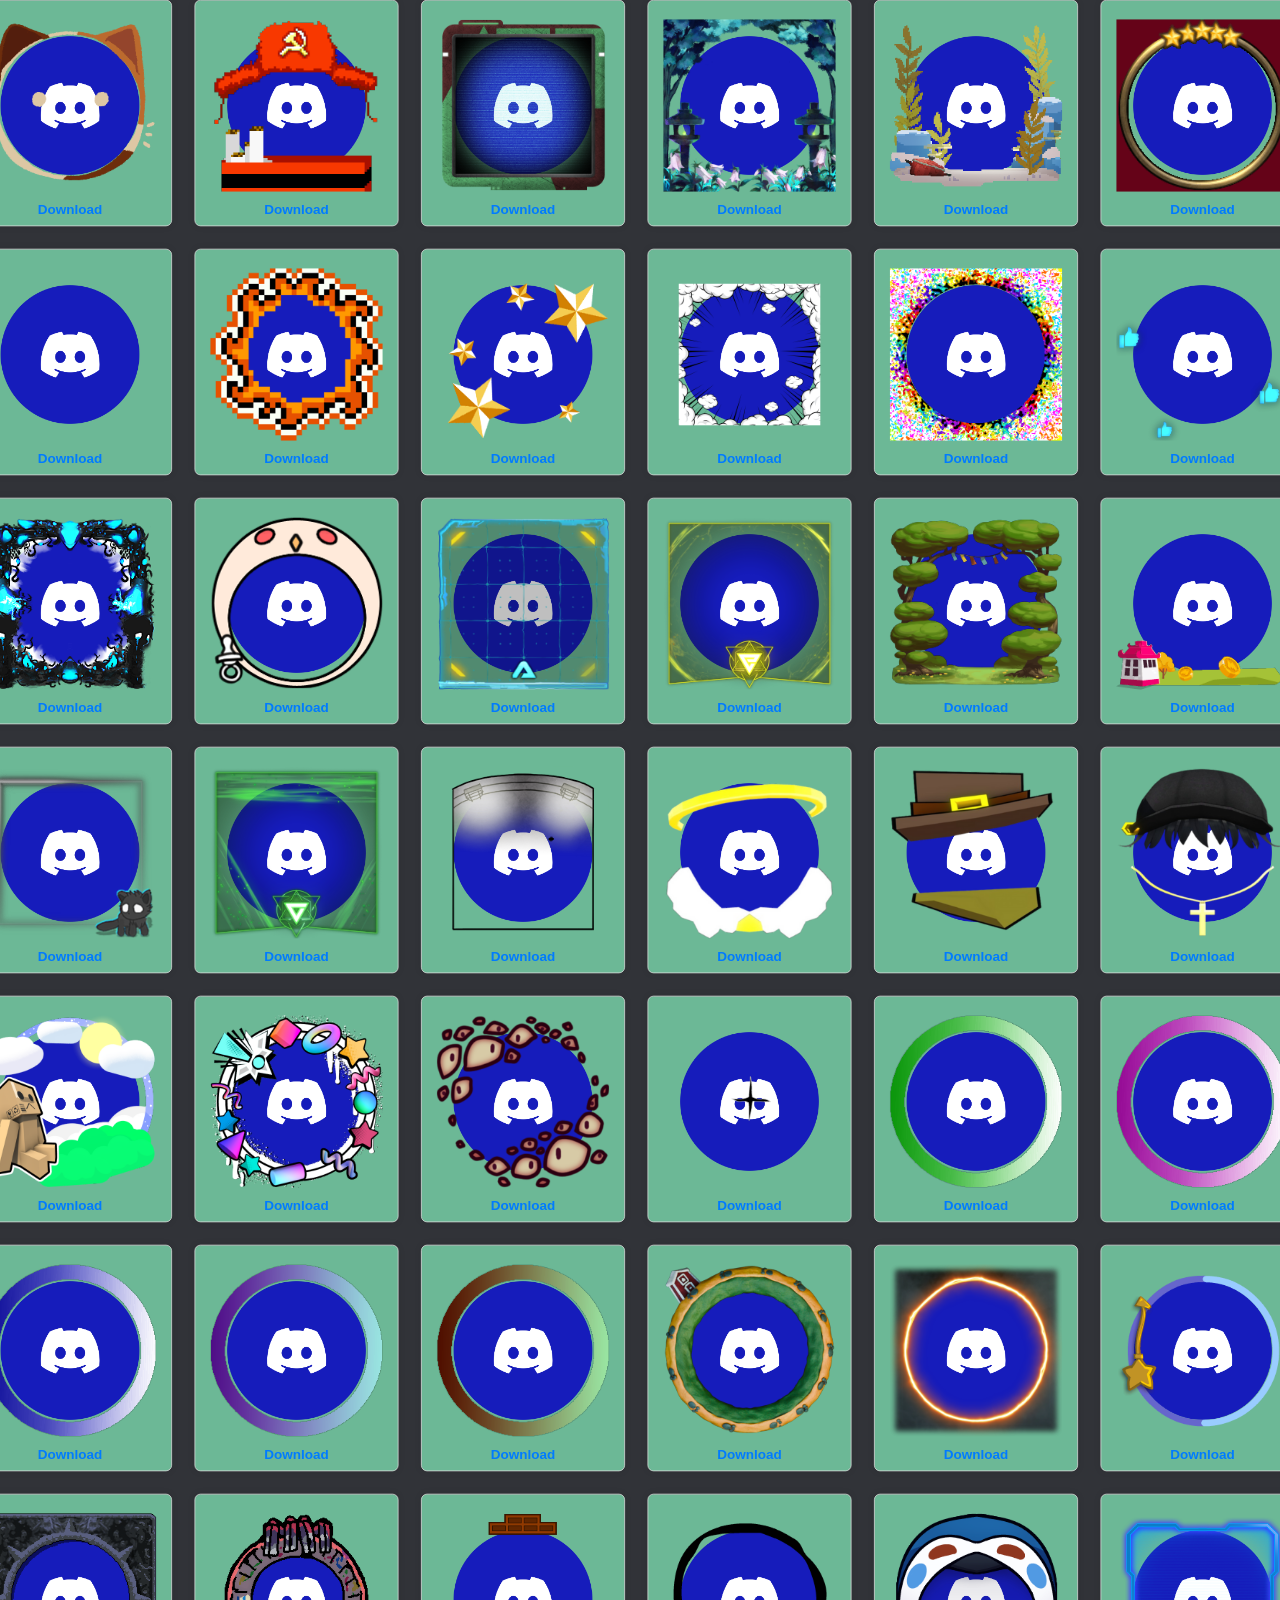
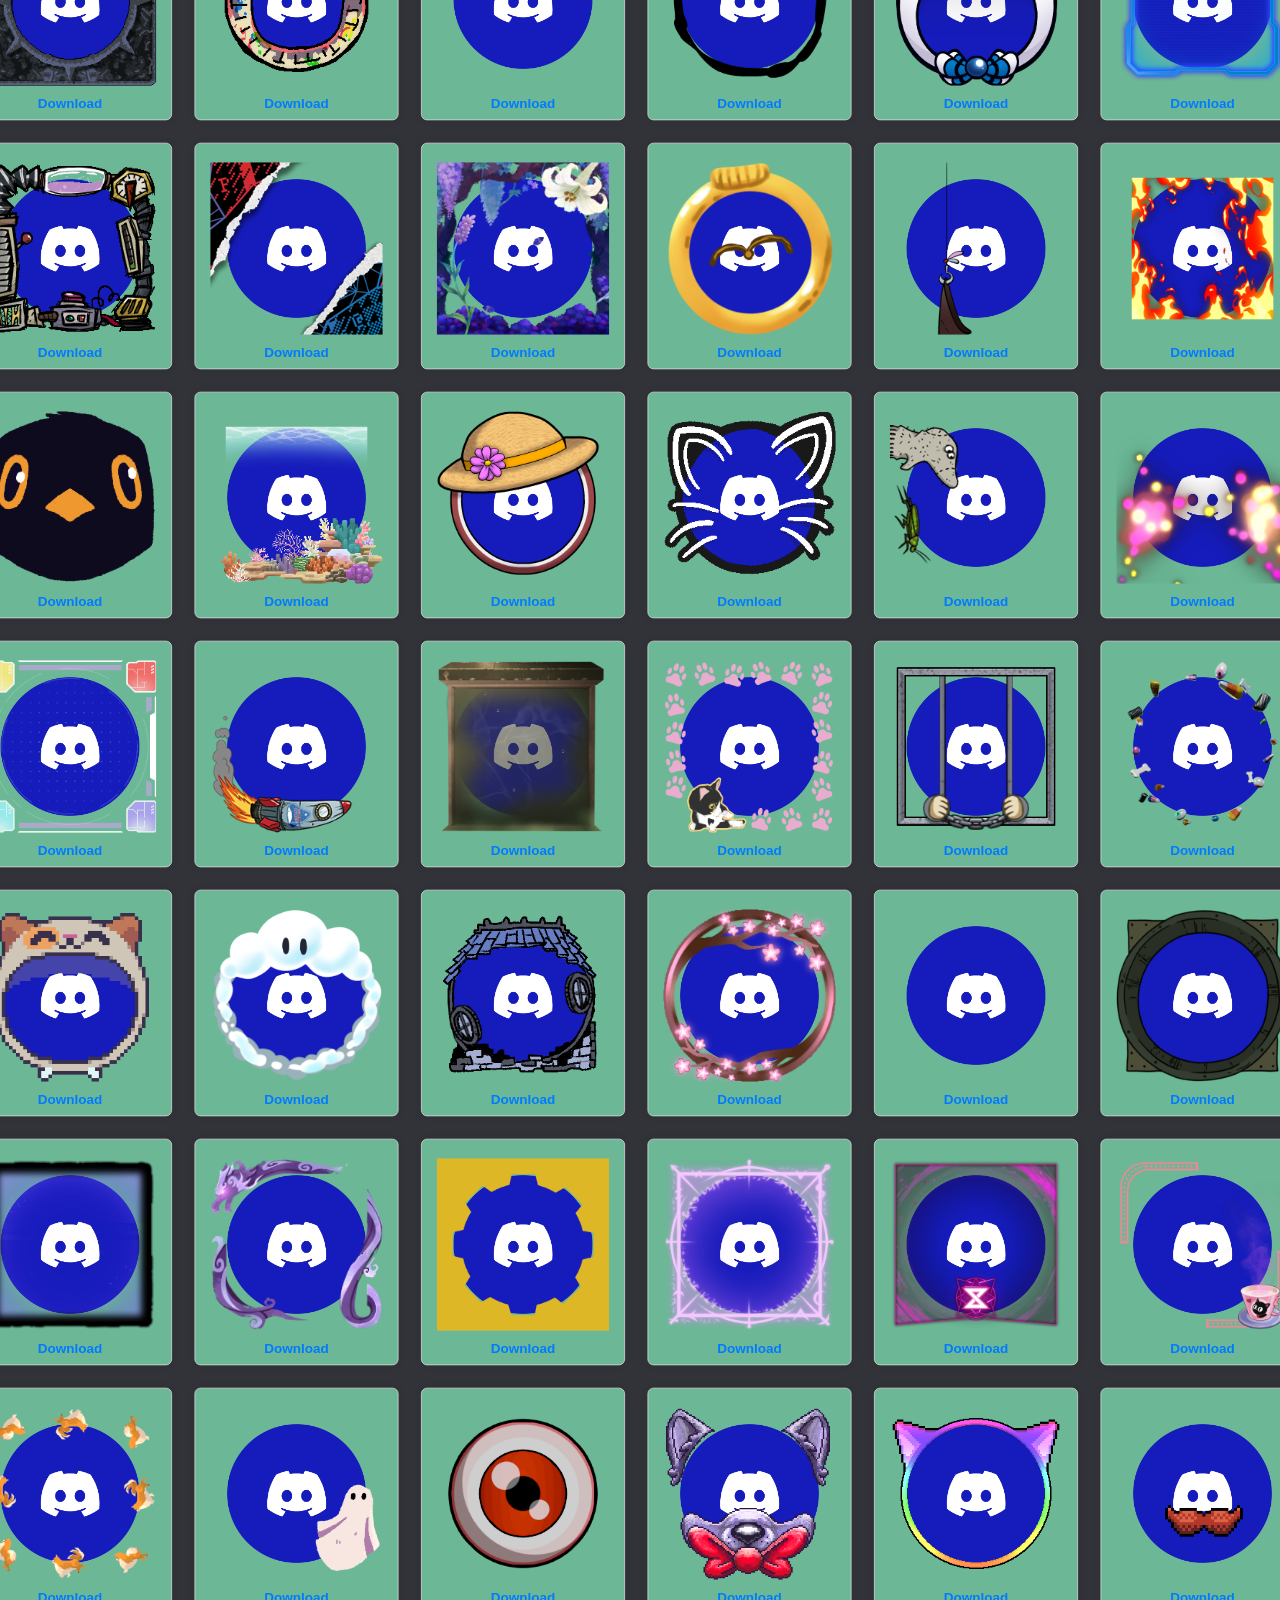
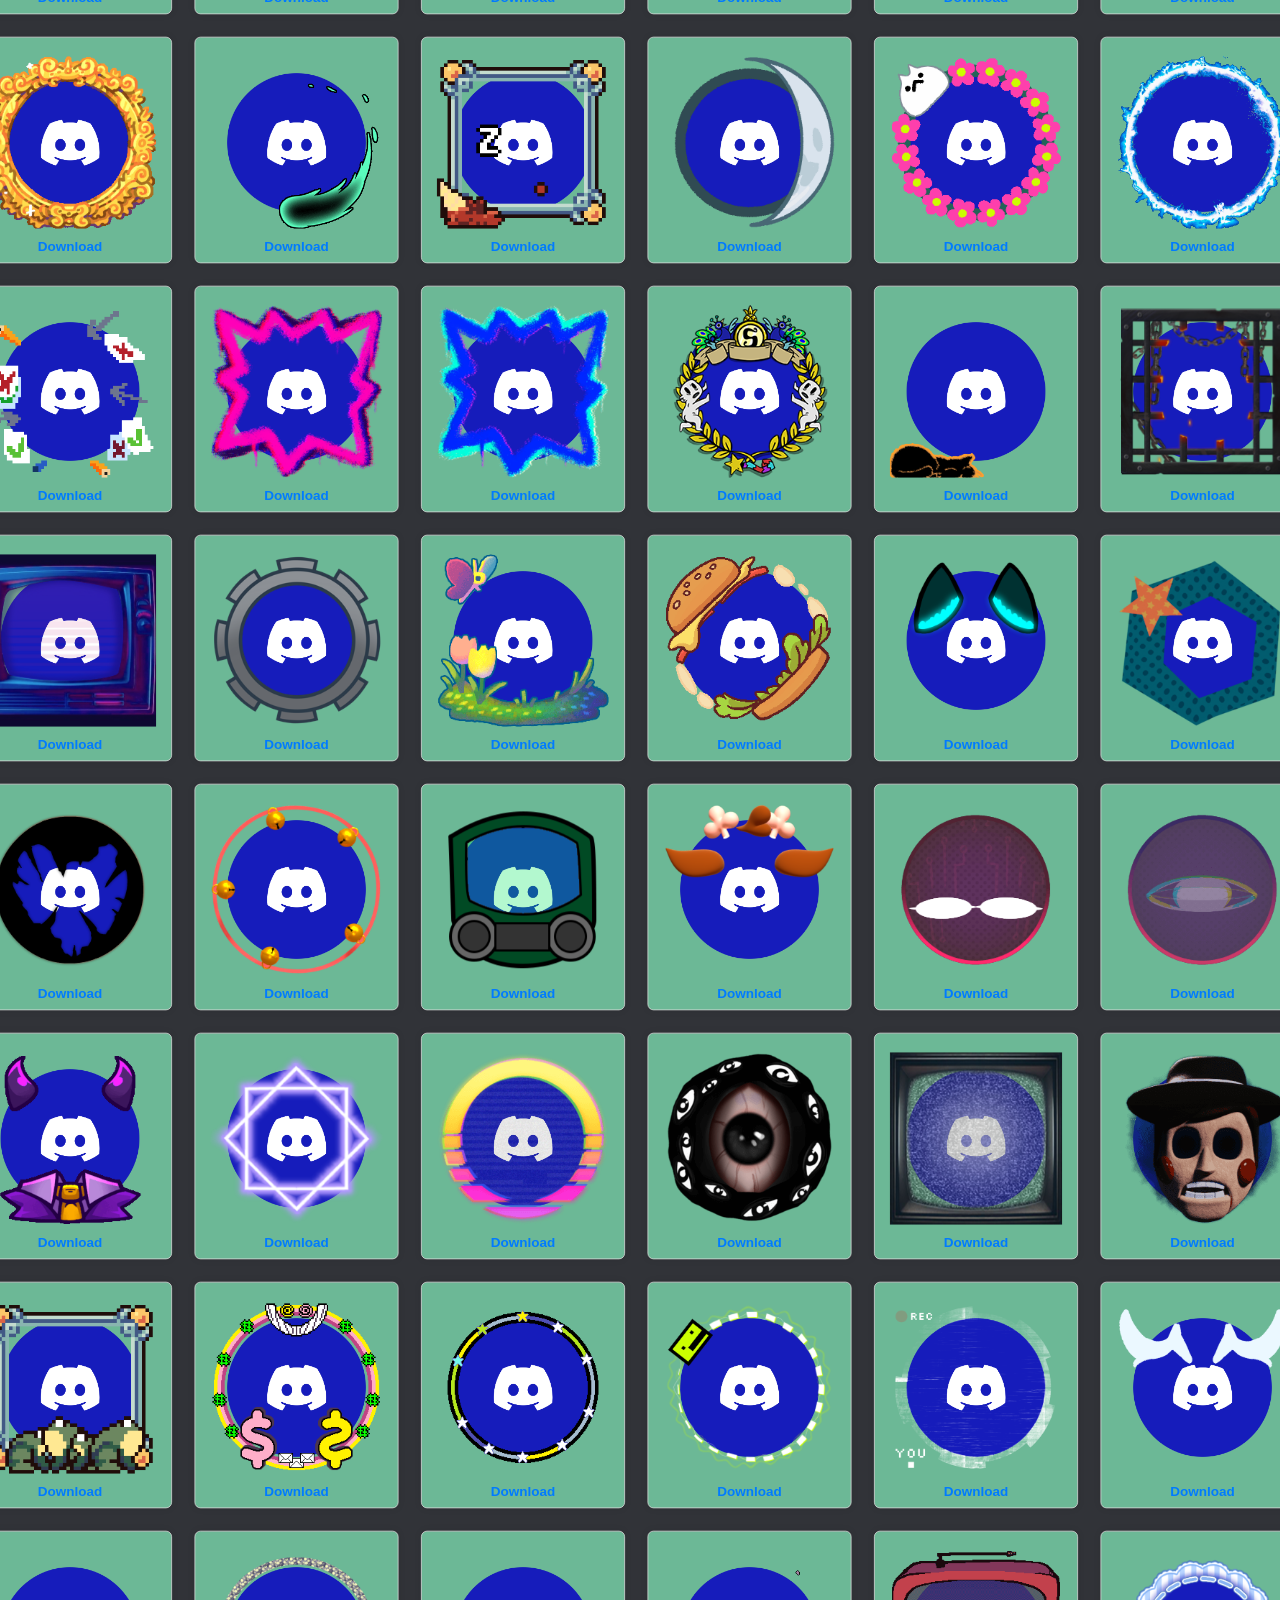
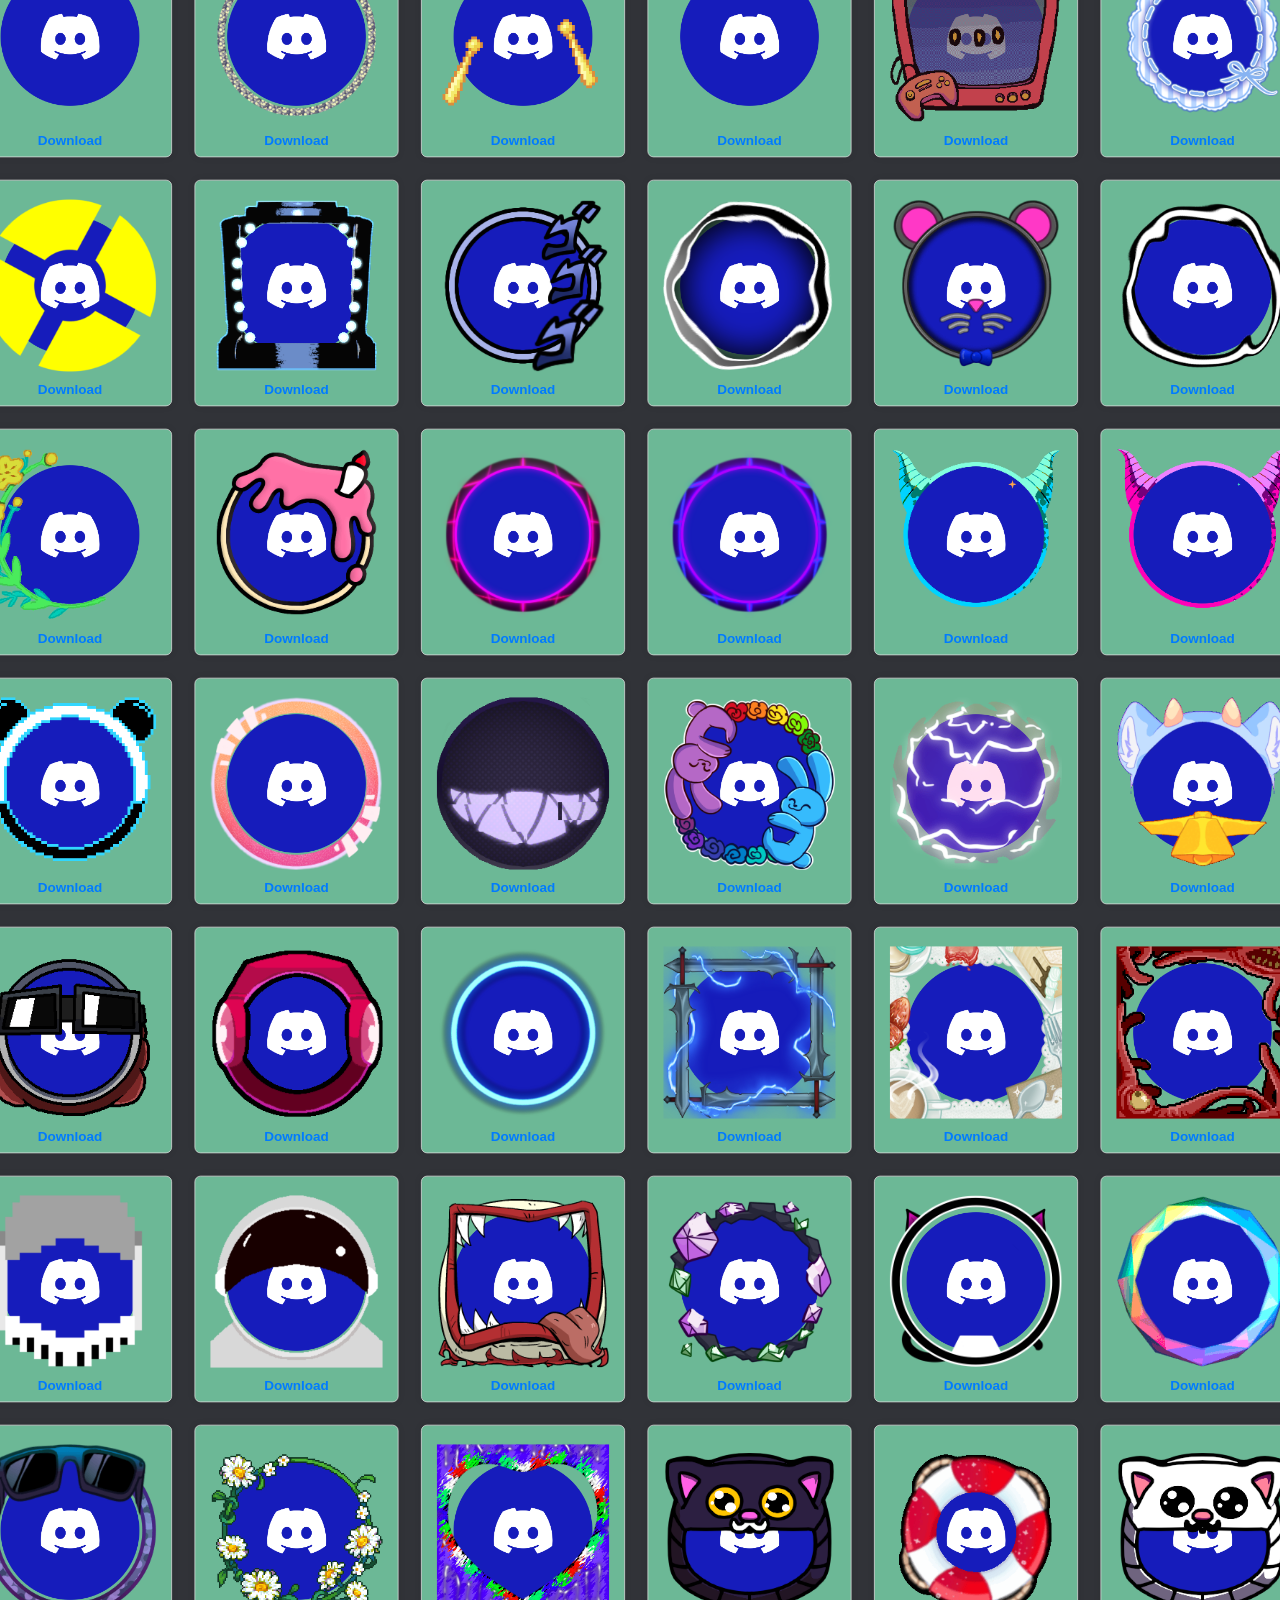
==== commit 2ae02c29: "Update index.html" ====
--- a/index.html
+++ b/index.html
@@ -67,7 +67,7 @@
         <div class="additional-text">
             <p id="additional-text-1">This website is non-commercial, no ads and open source.</p>
             <p id="additional-text-2">As such, all images hosted on this site are licensed under fair use. They were sourced via public domain.</p>
-            <p><a id="credits-link" href="credits/index">Check out the credits</a></p>
+            <p><a id="credits-link" href="credits/credits">Check out the credits</a></p>
         </div>
     </div>
     <script>
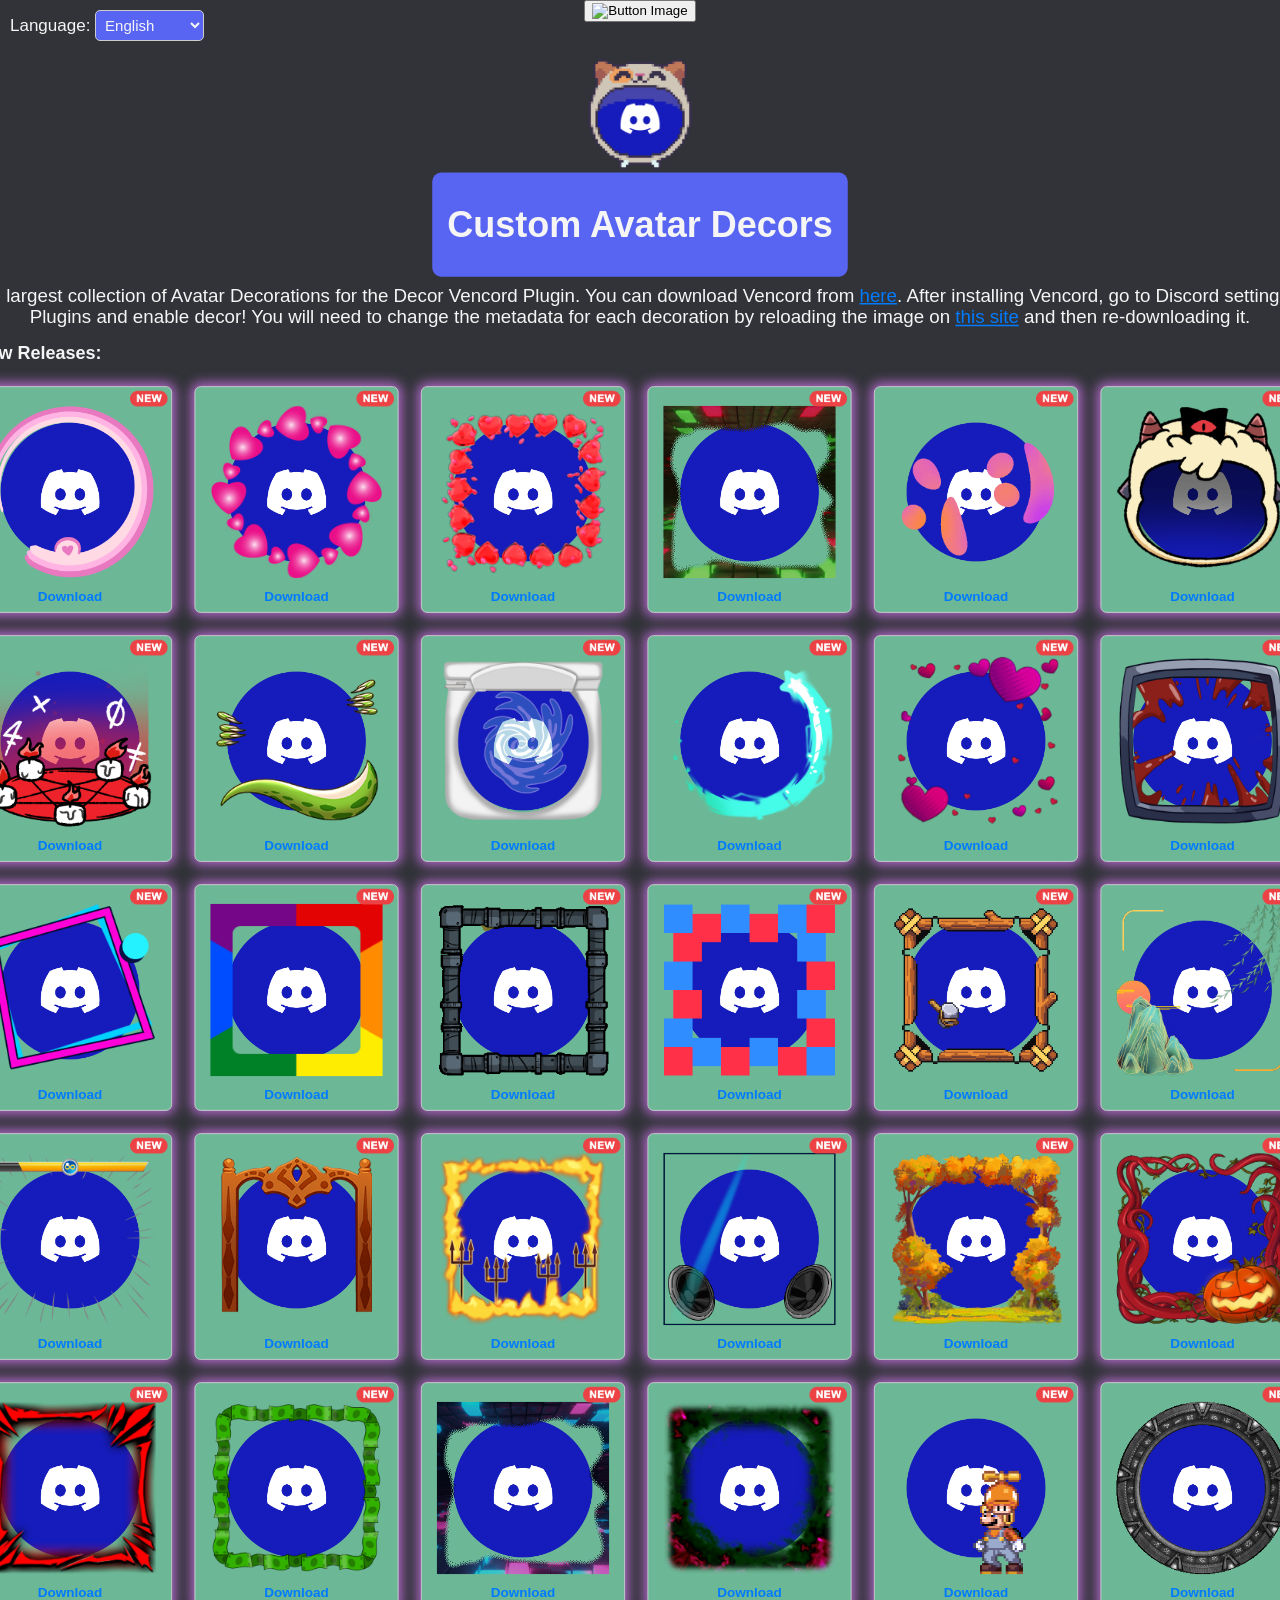
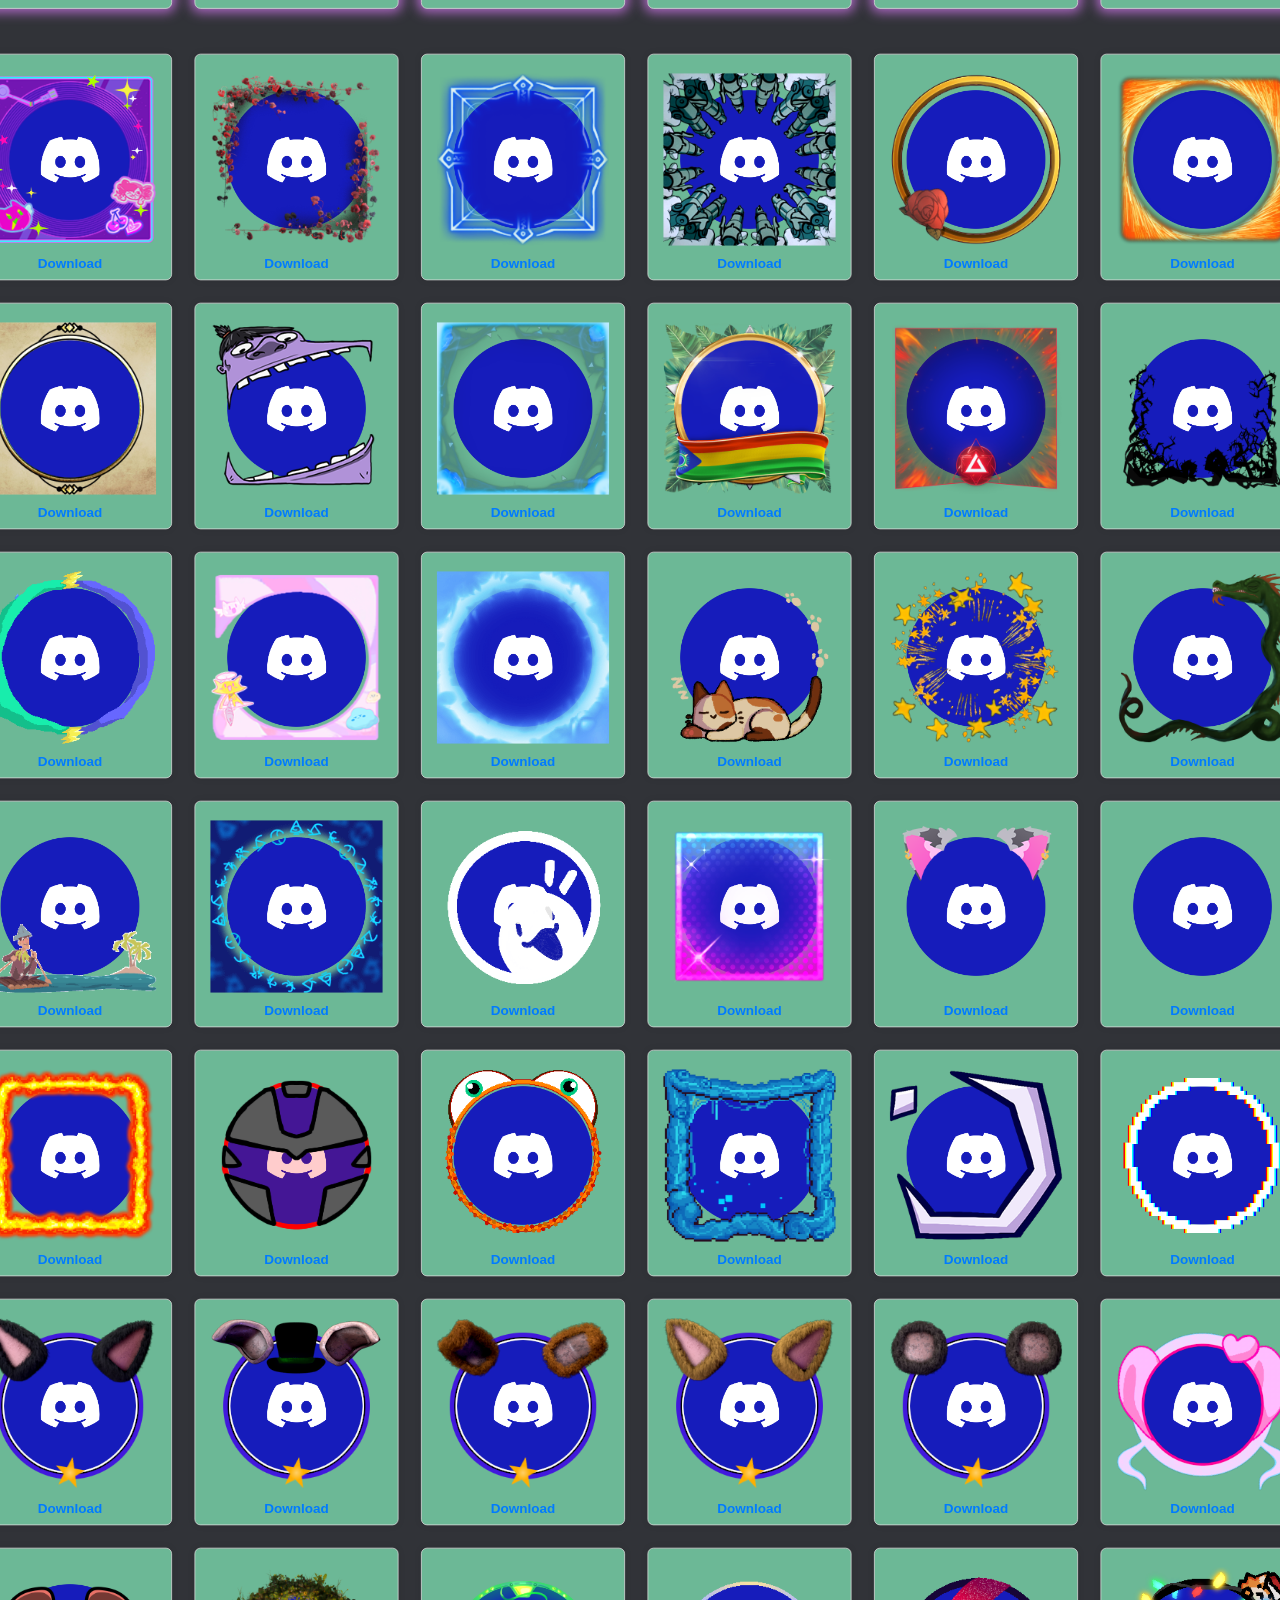
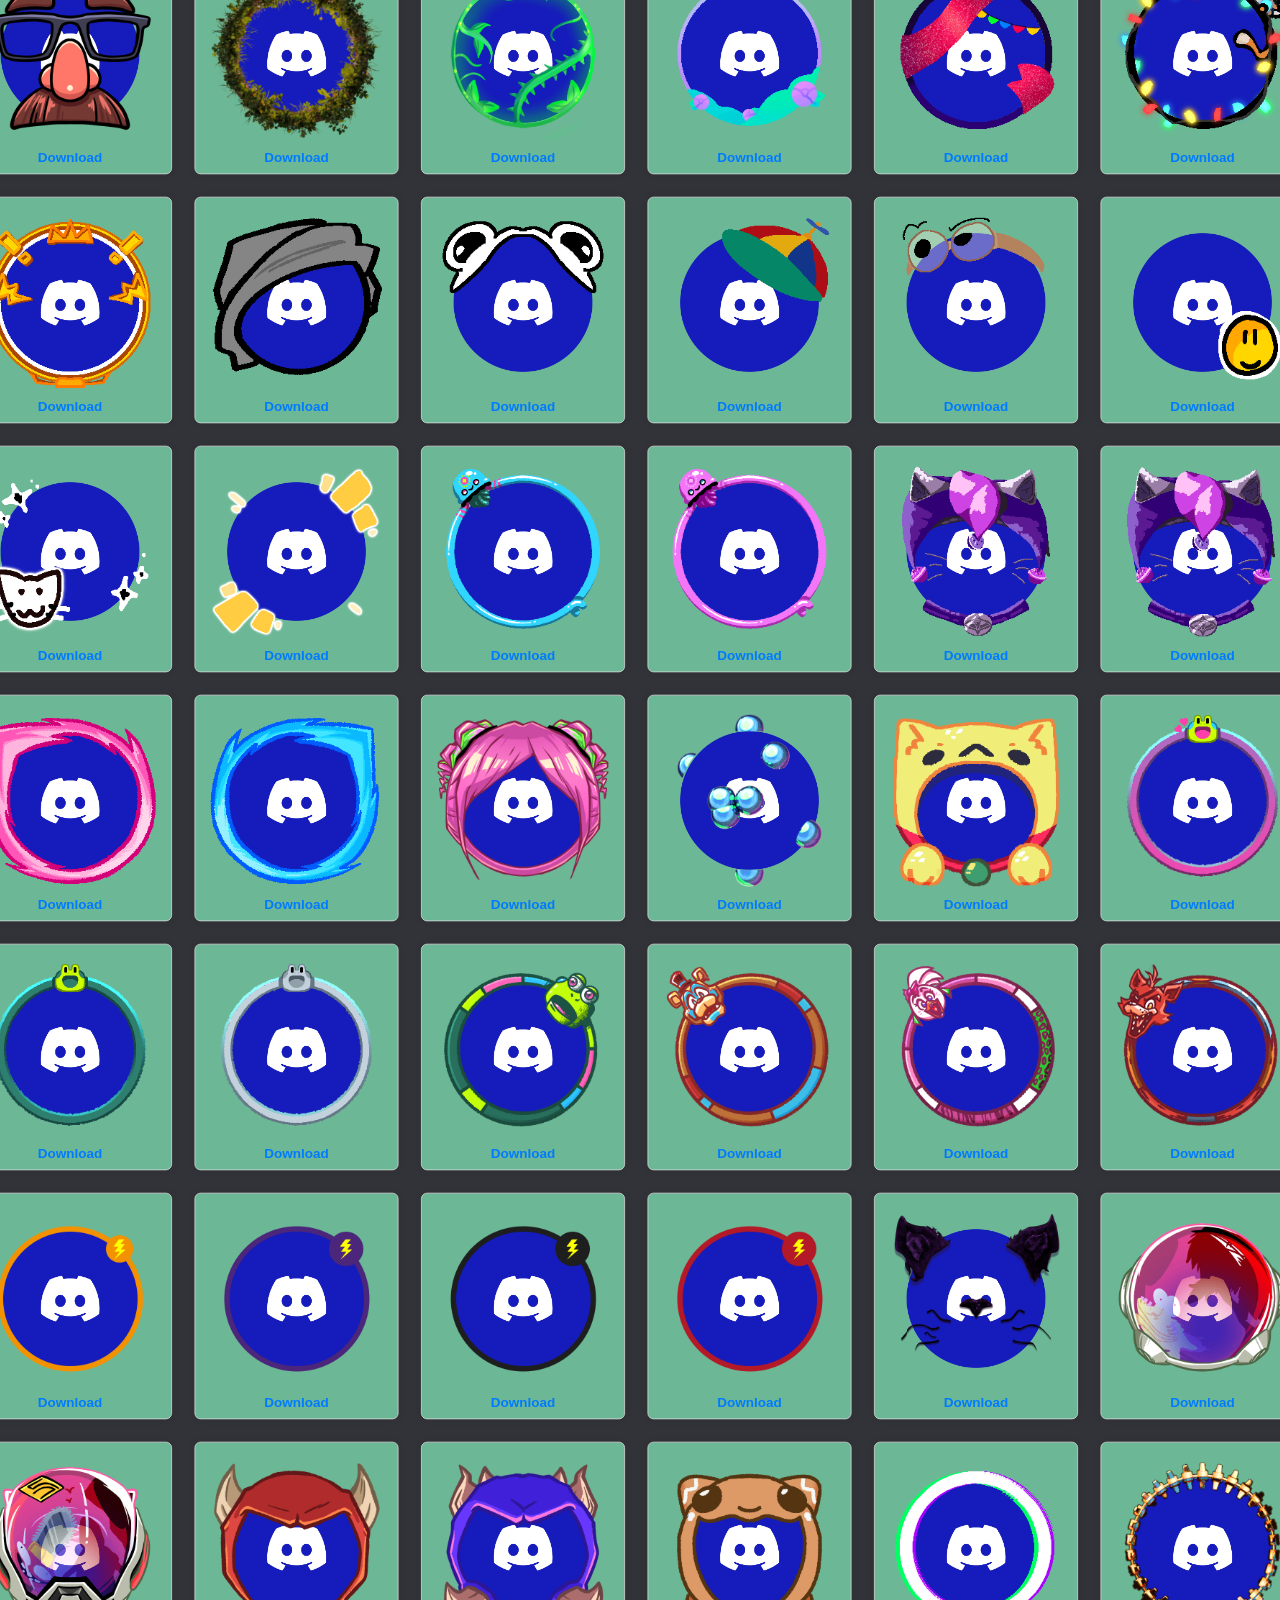
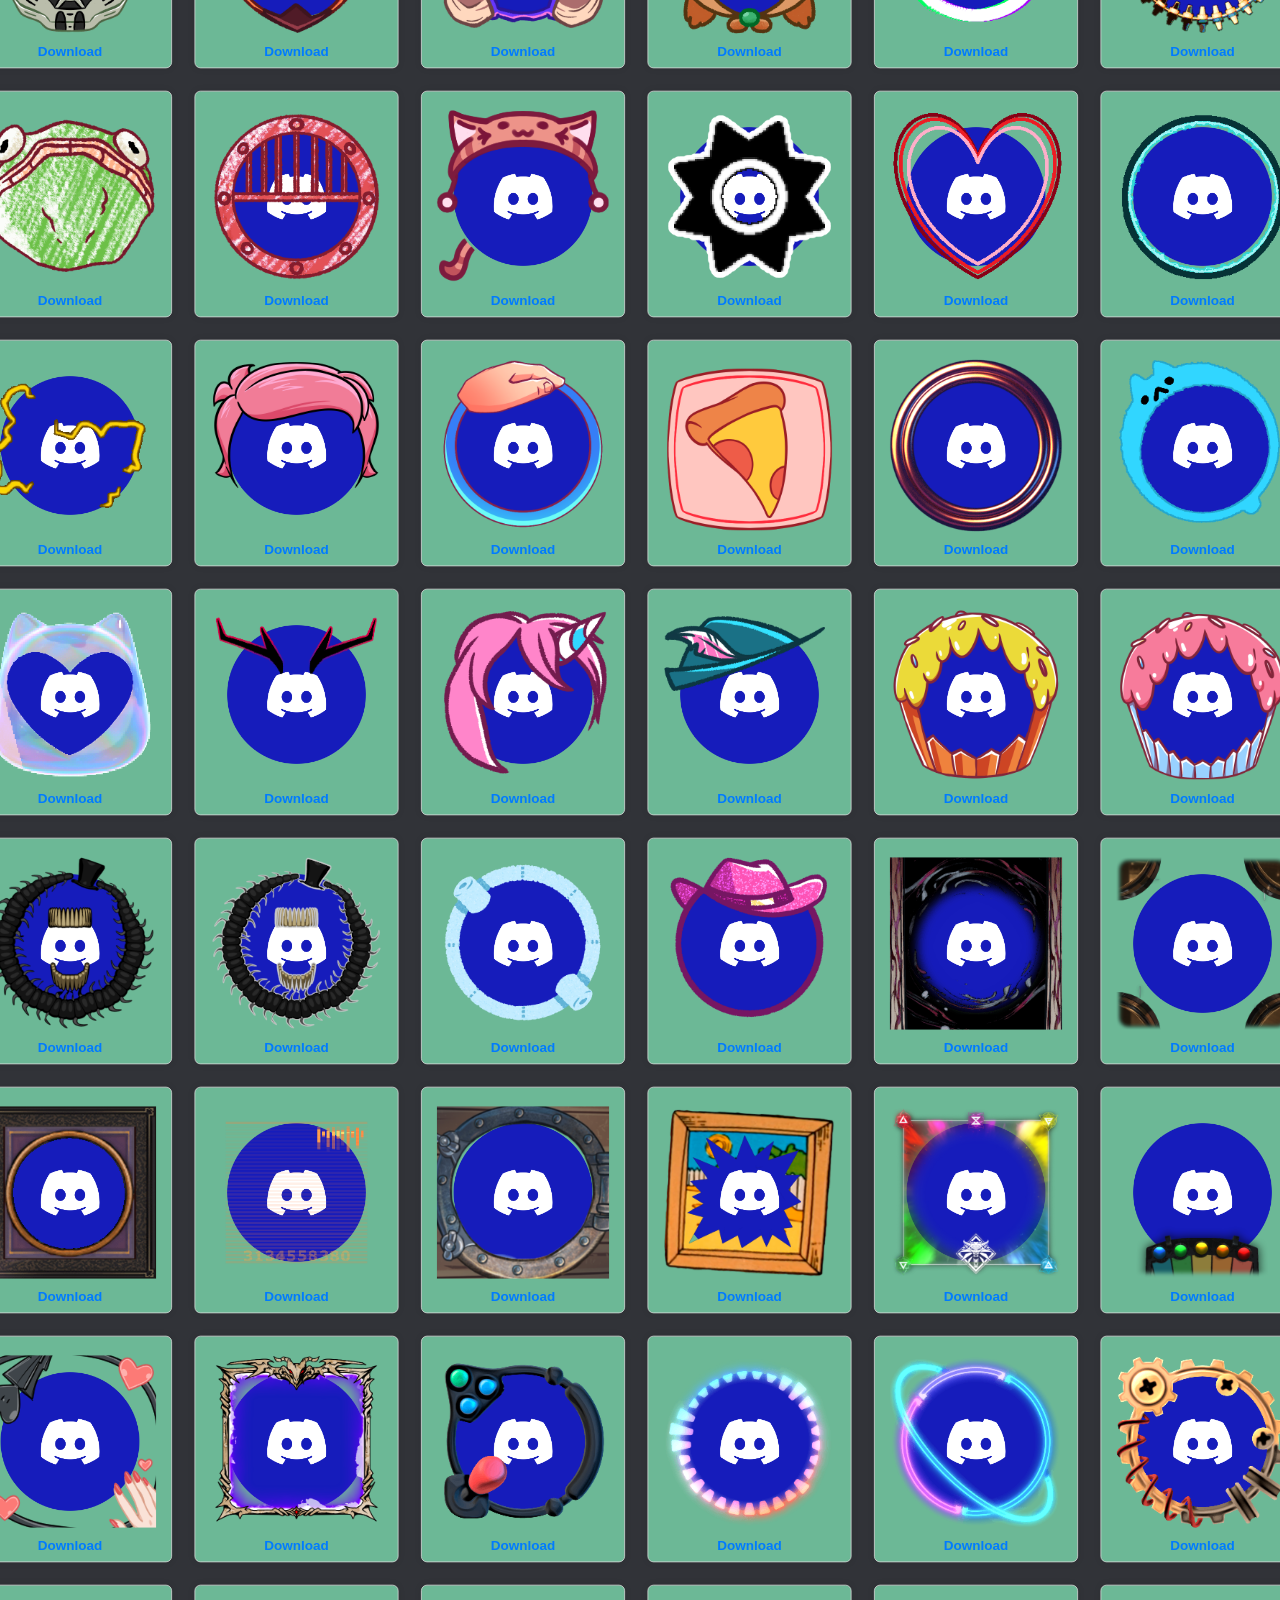
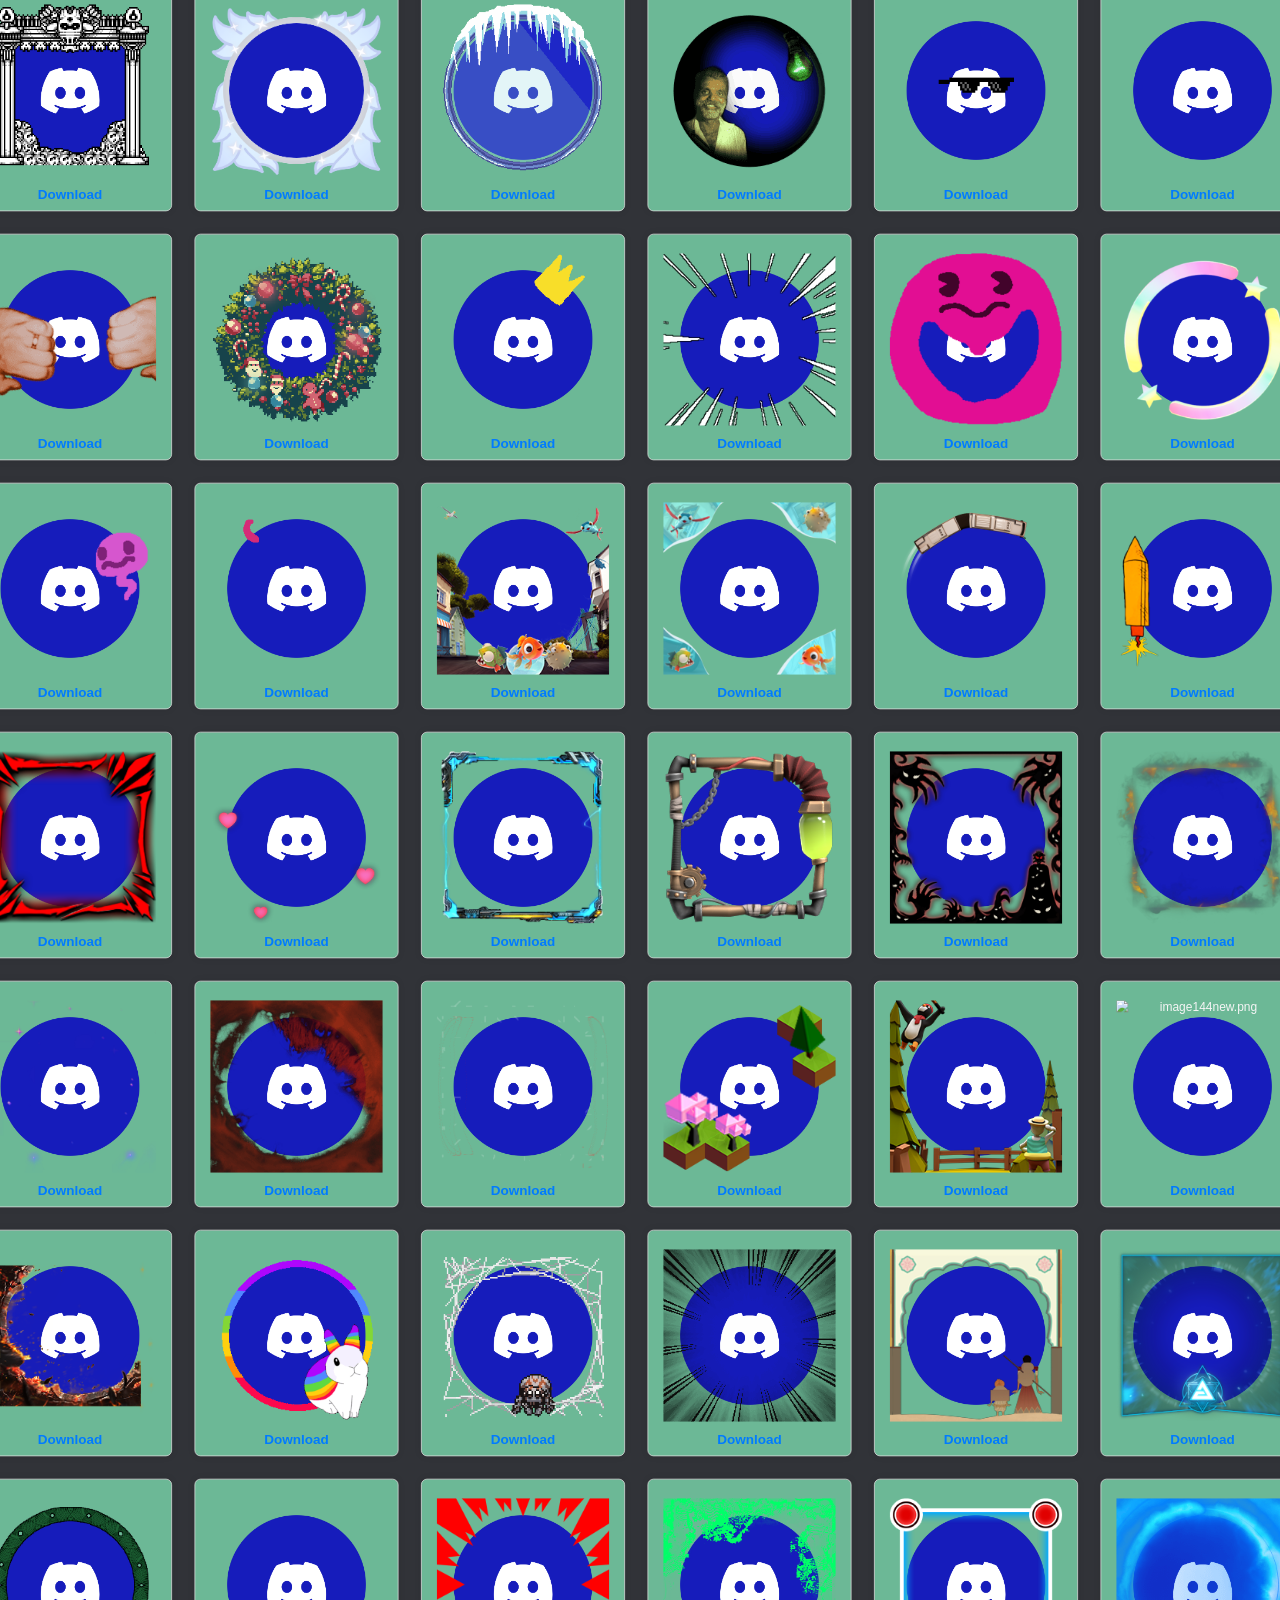
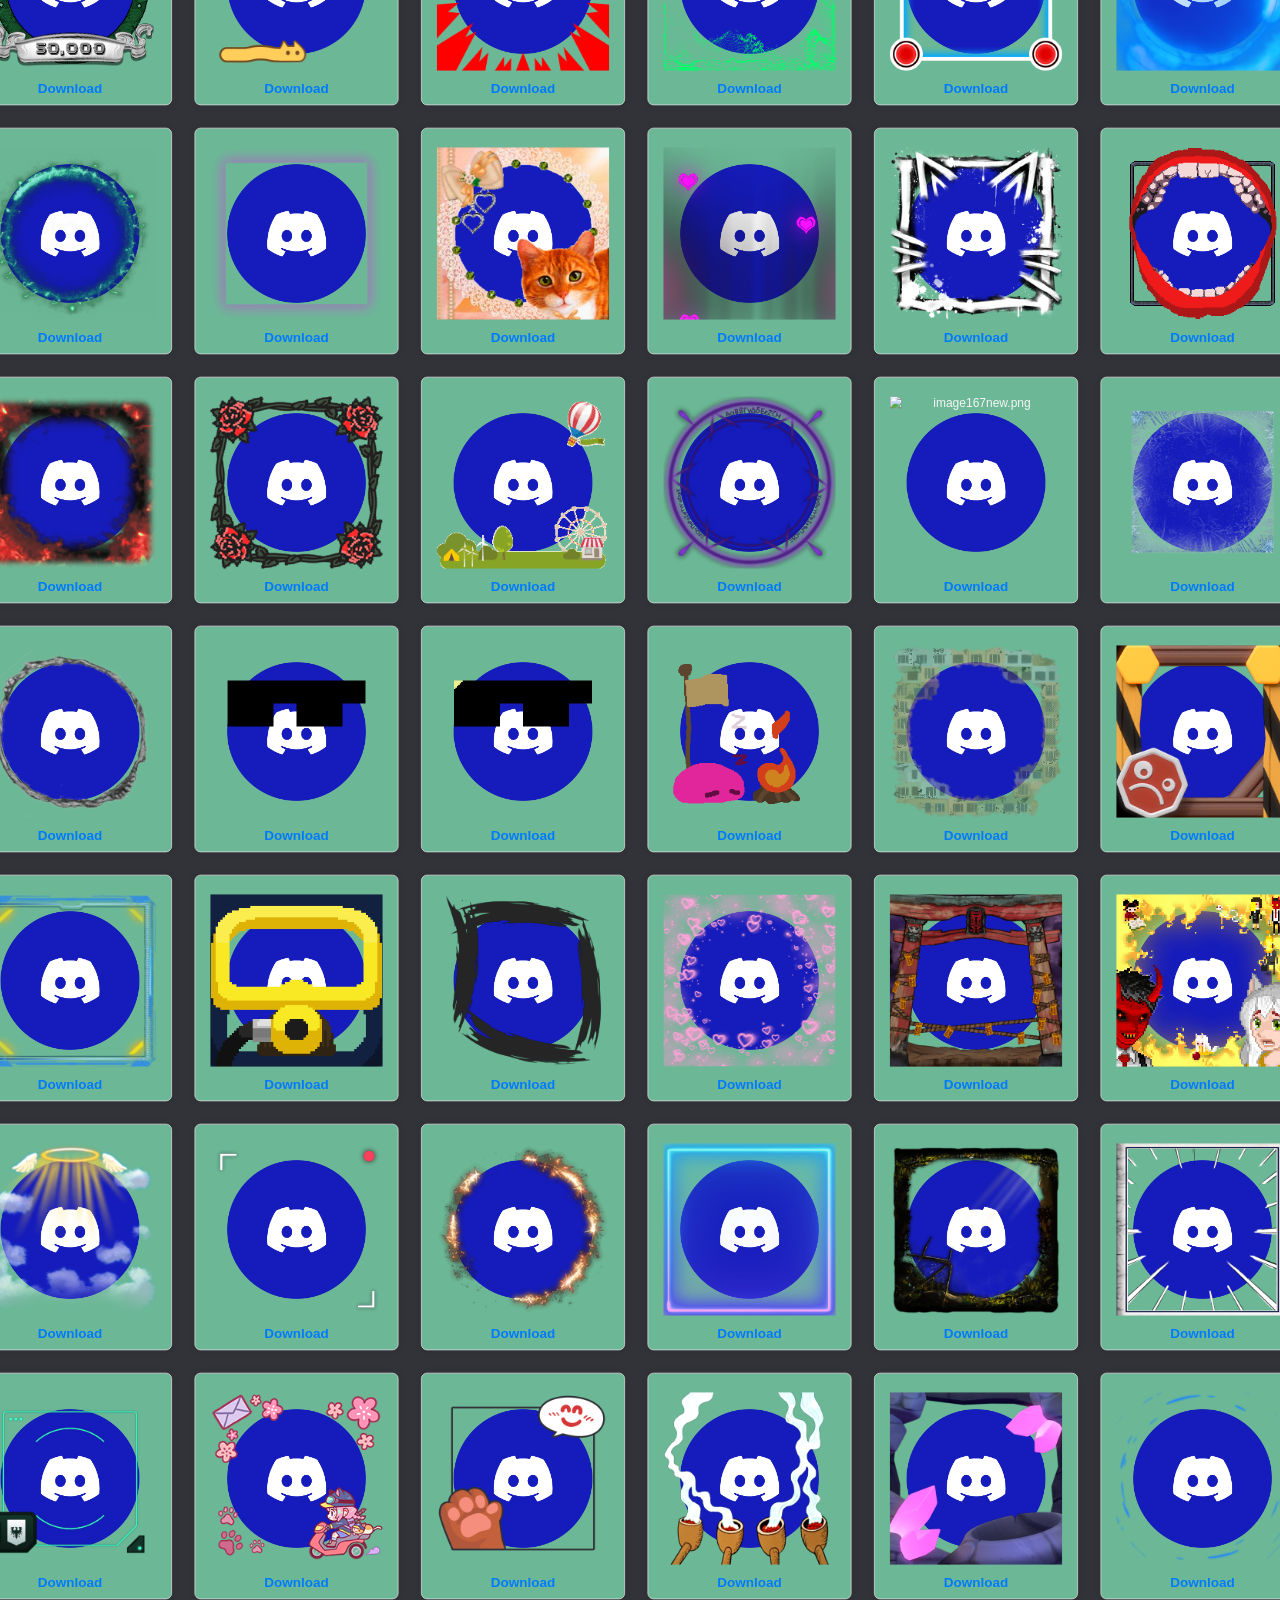
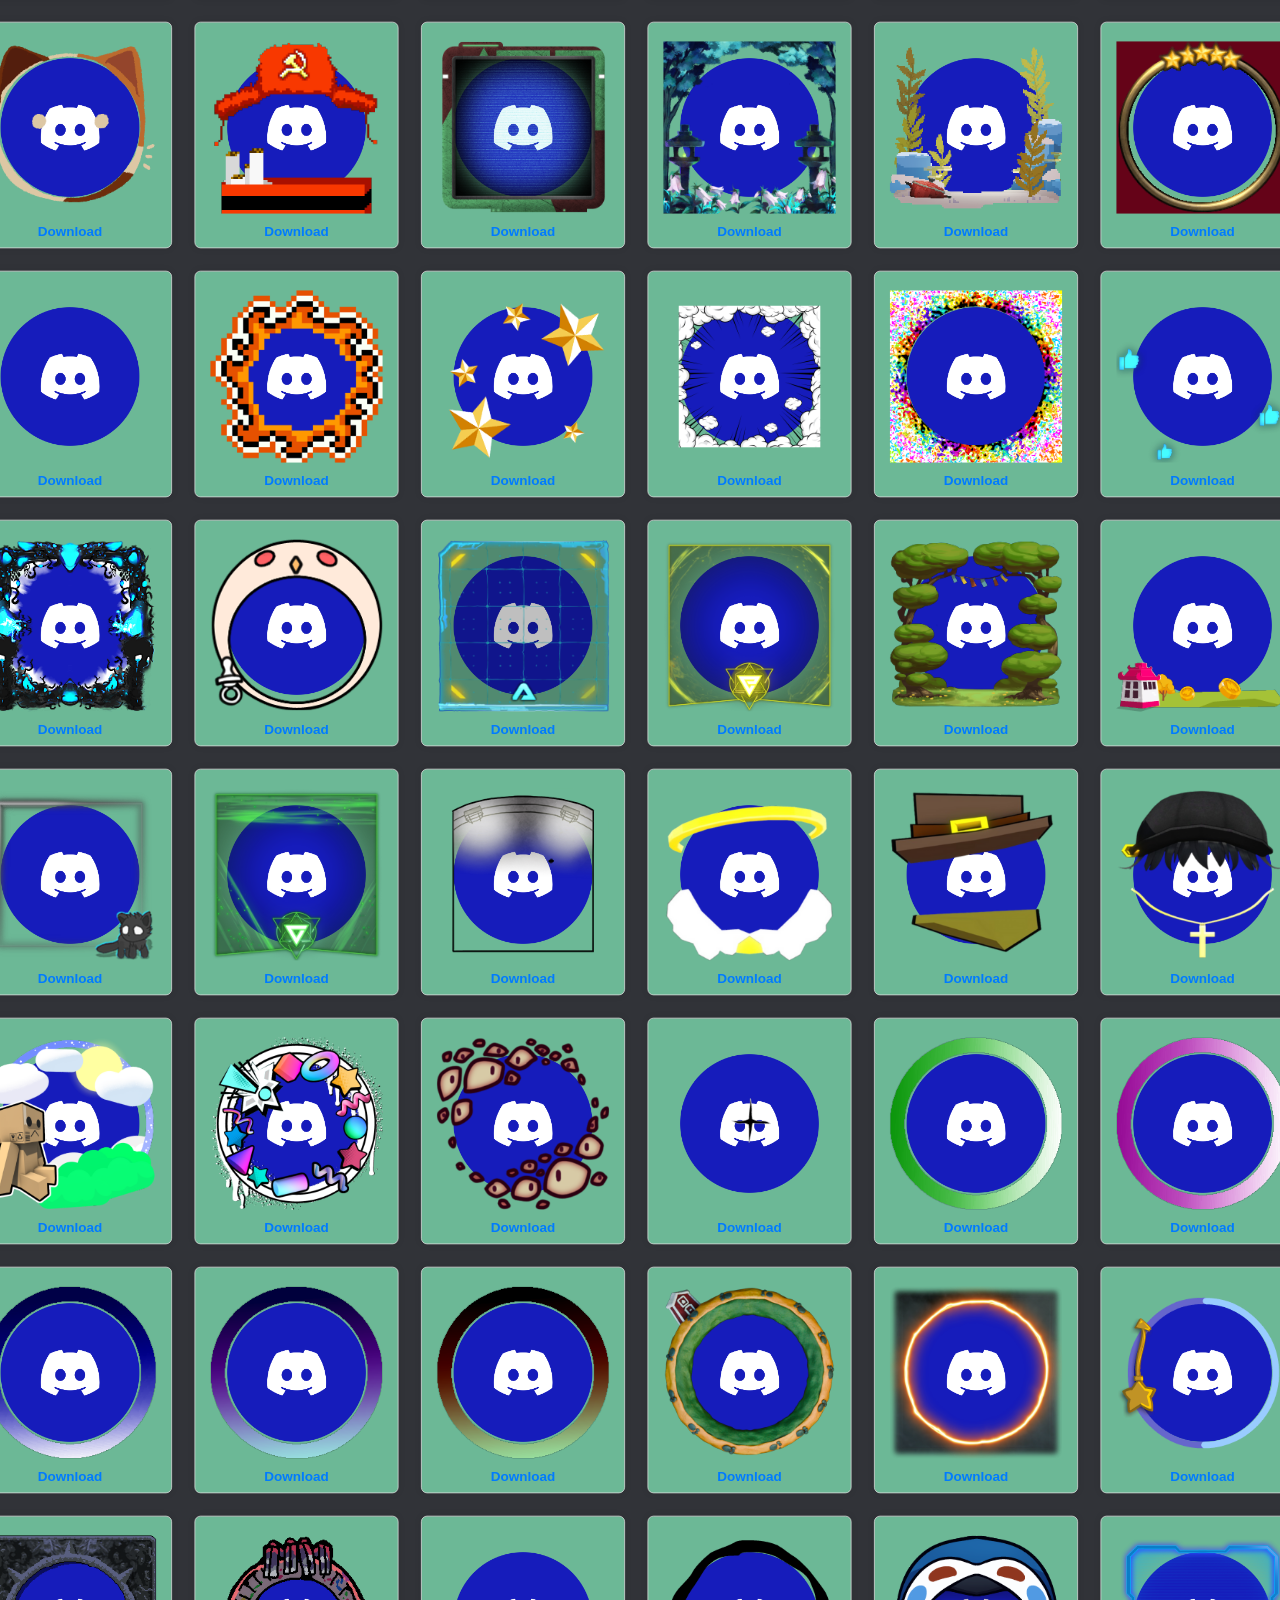
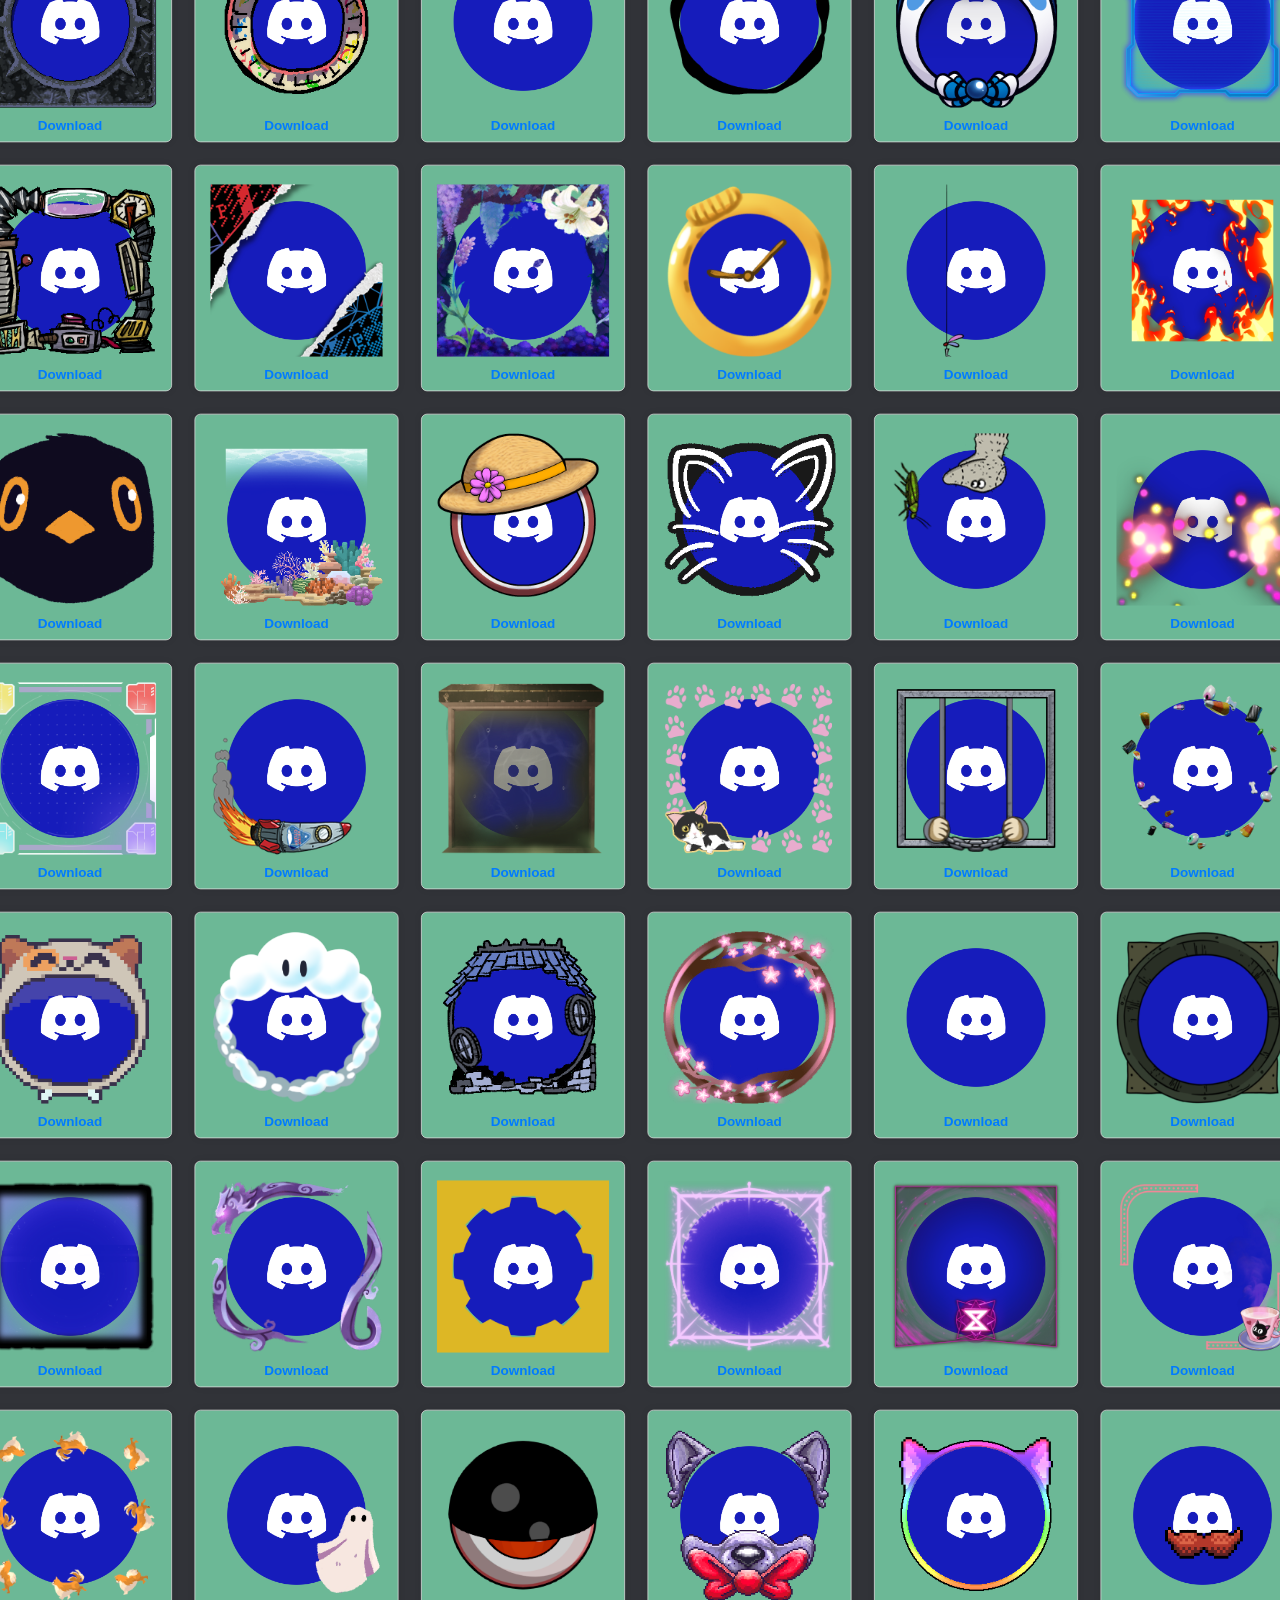
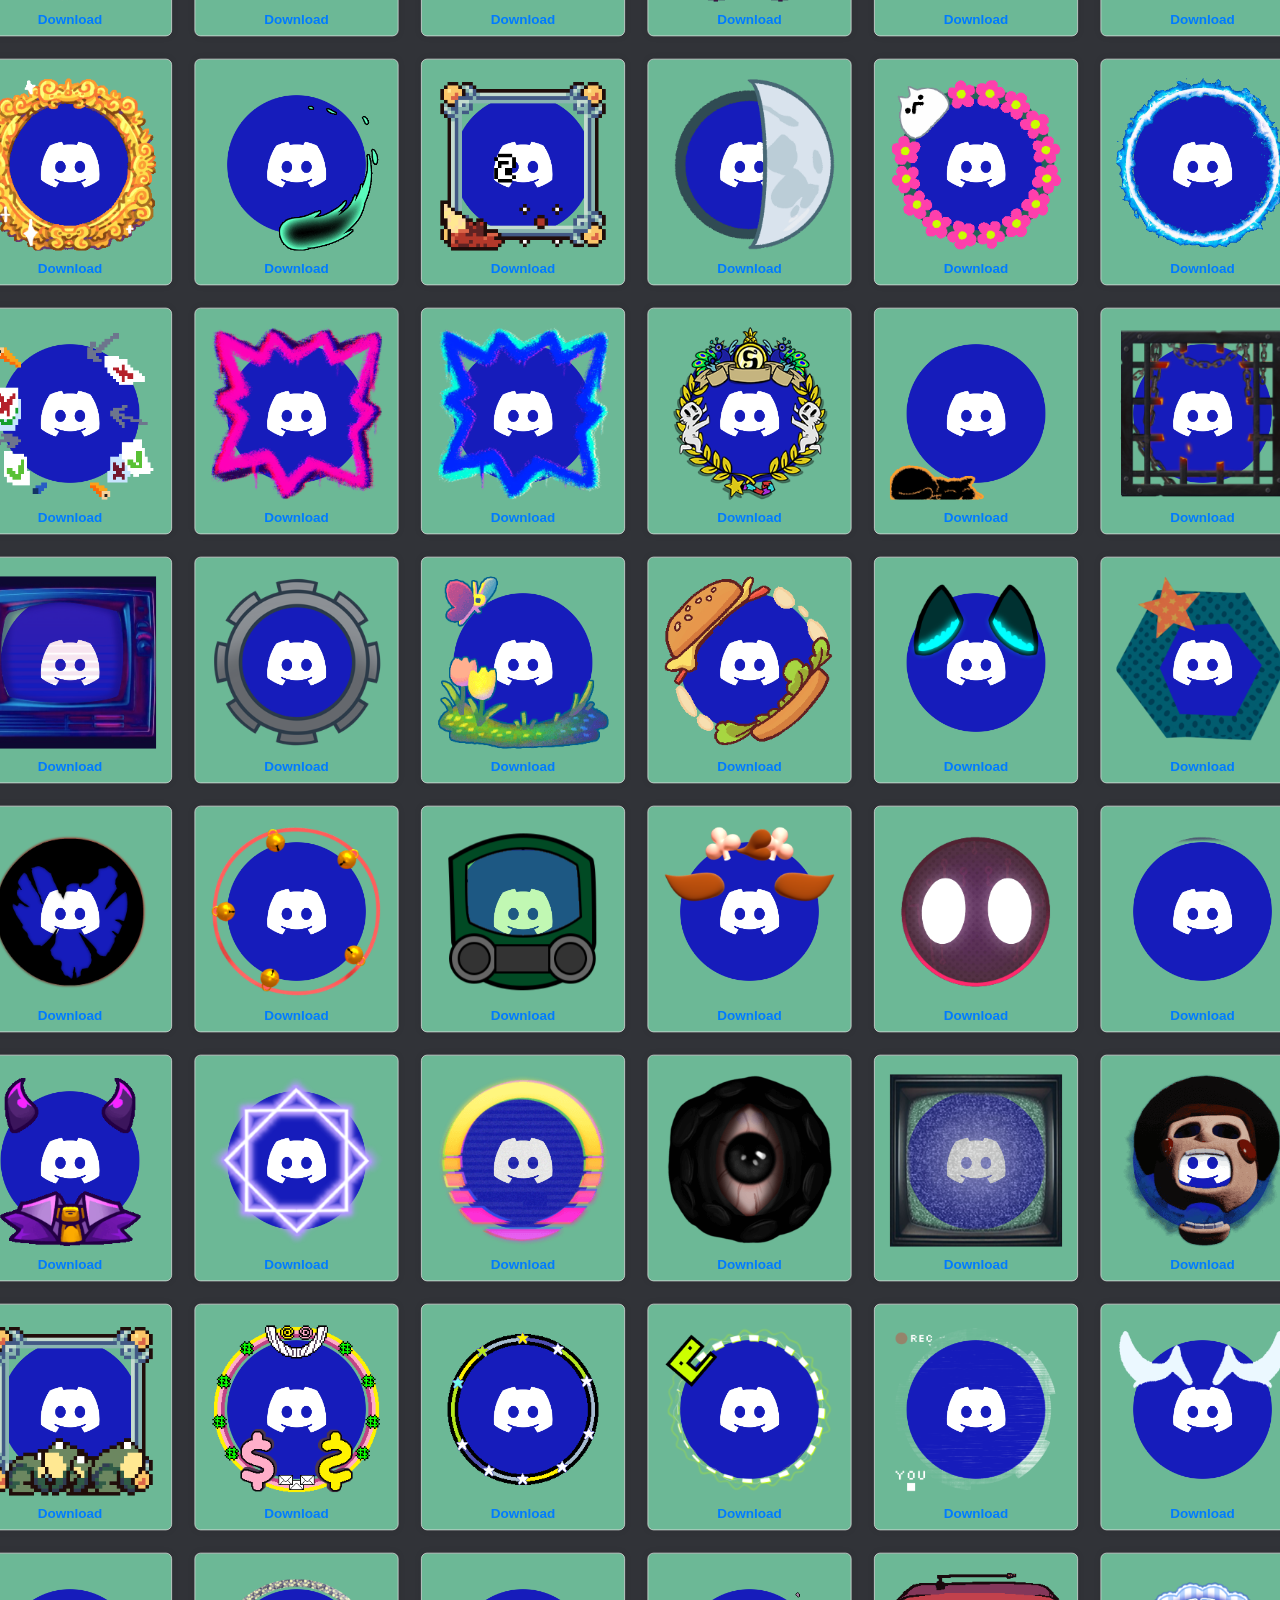
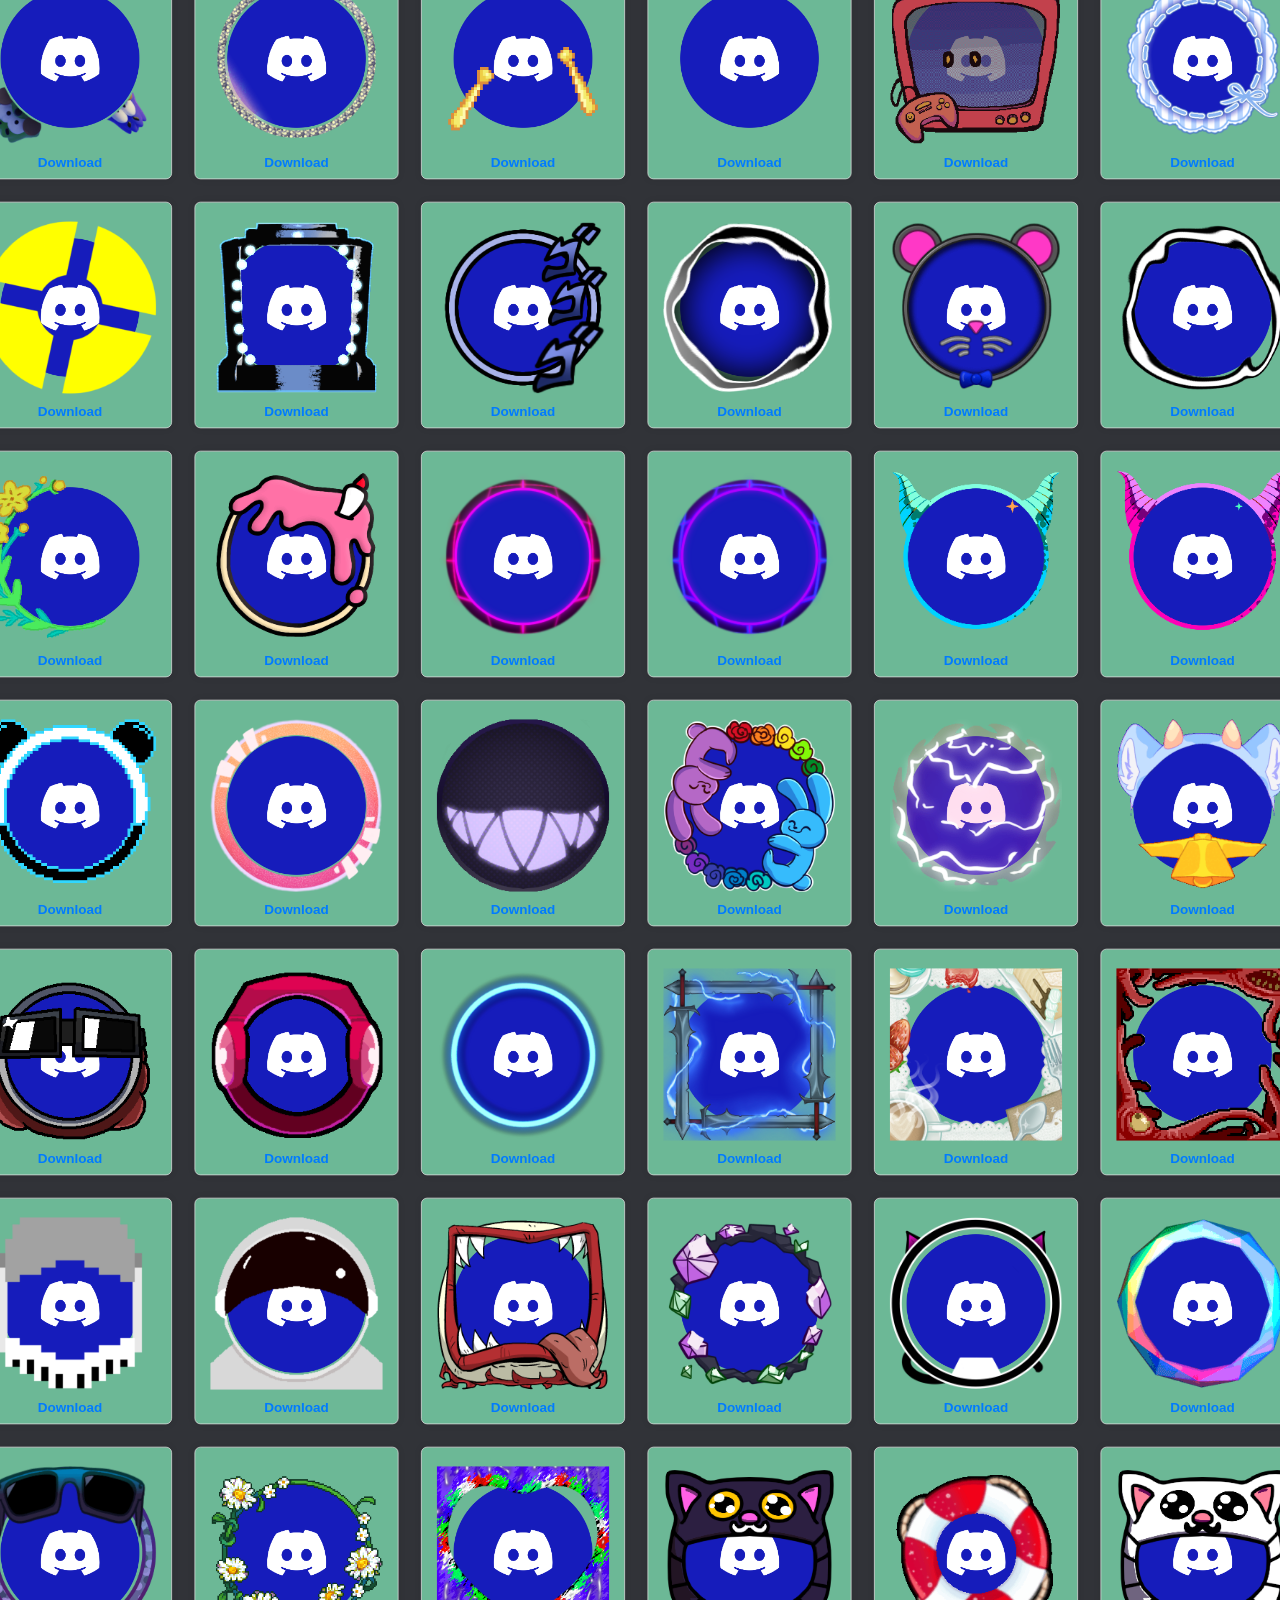
==== commit b425b87c: "Update index.html" ====
--- a/index.html
+++ b/index.html
@@ -33,6 +33,7 @@
             <option value="uk">Bri'ish</option>
             <option value="it">Italiano</option>
             <option value="ar">اَلْعَرَبِيَّةُ</option>
+            <option value="pt">Portuguese</option>
             <option value="es">Español</option>
             <option value="fr">Français</option>
             <option value="de">Deutsch</option>
@@ -42,6 +43,11 @@
             <option value="hu">Magyar</option>
             <option value="ru">Русский</option>
         </select>
+    </div>
+    <div class="button-container">
+        <button class="image-button" onclick="navigateToPage()">
+            <img src="creatorimages/creator.png" alt="Button Image">
+        </button>
     </div>
     <div class="main-container">
         <div class="image-container">
@@ -651,6 +657,10 @@
 const container = document.querySelector('.container');
 const newReleasesContainer = document.querySelector('.new-releases');
 
+function navigateToPage() {
+    window.location.href = 'creator.html';
+}
+
 function createItem(image, isNew = false) {
     const item = document.createElement('div');
     item.className = 'item';
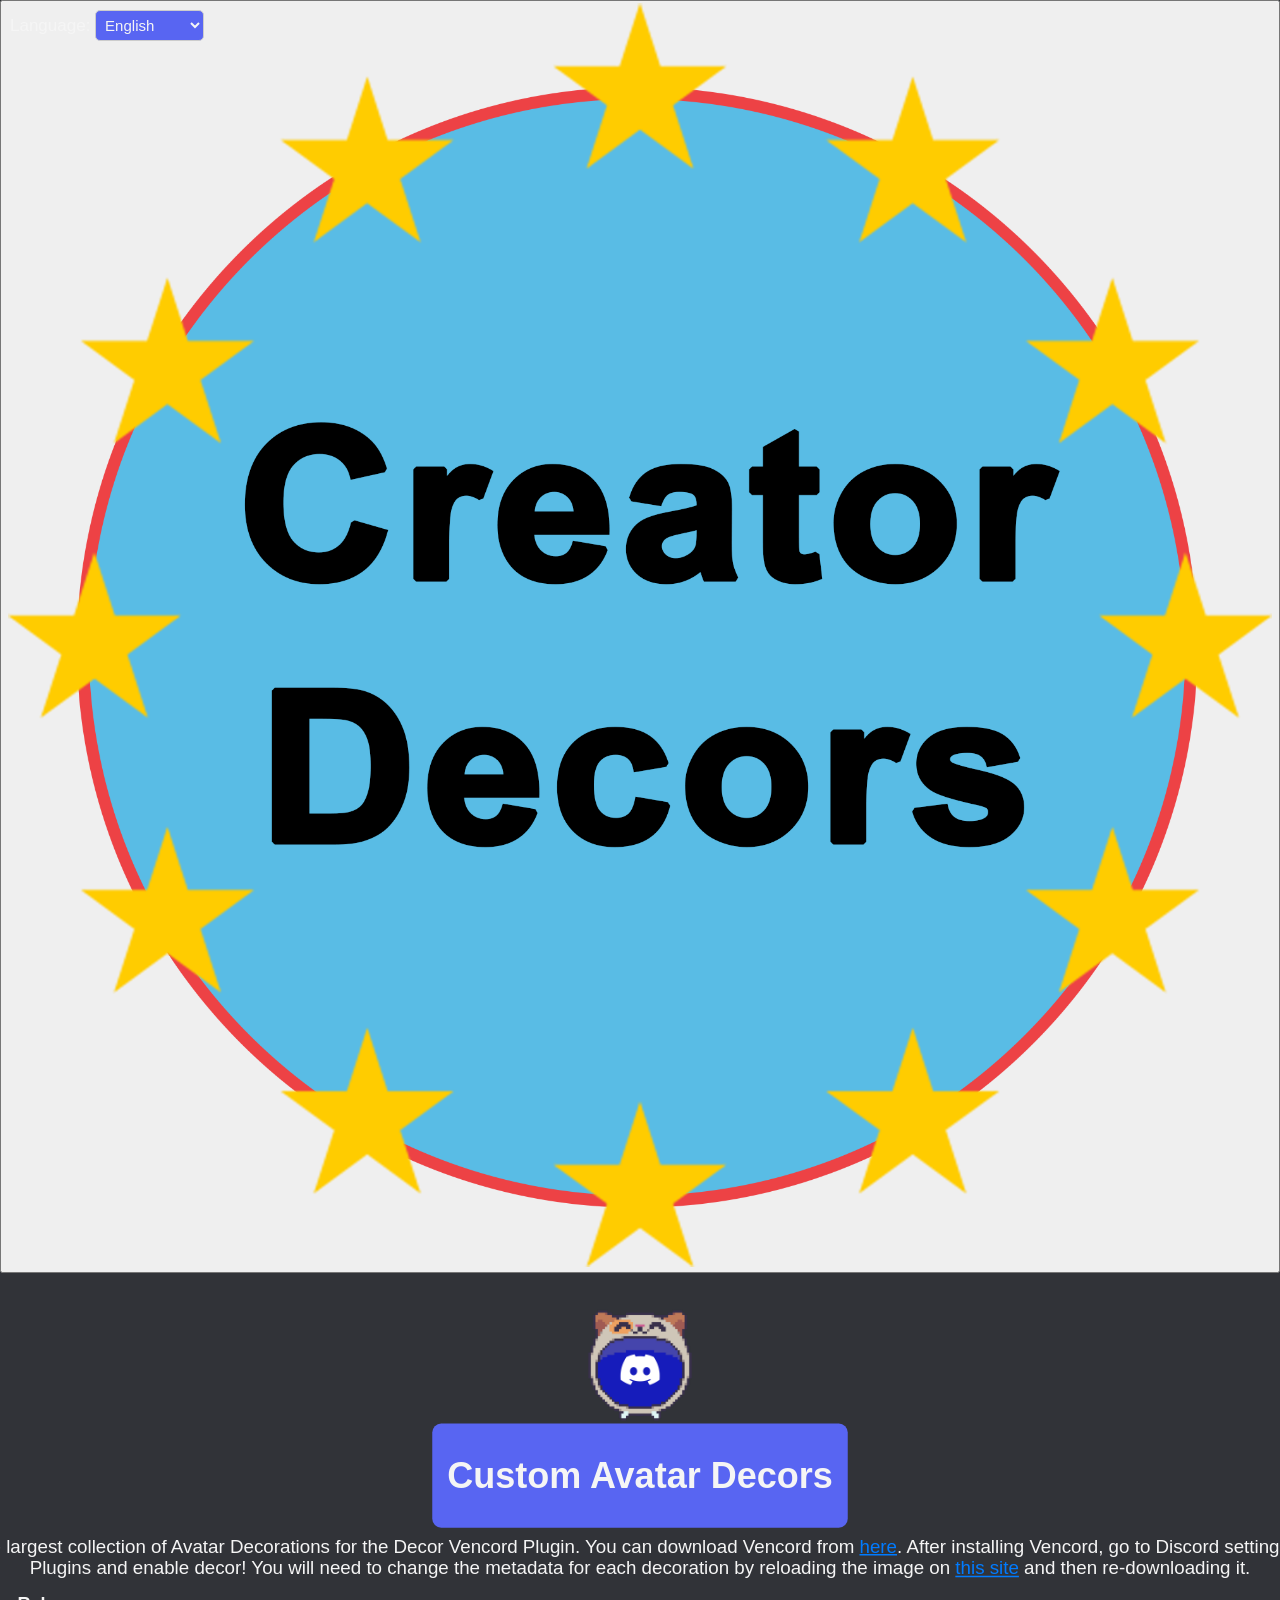
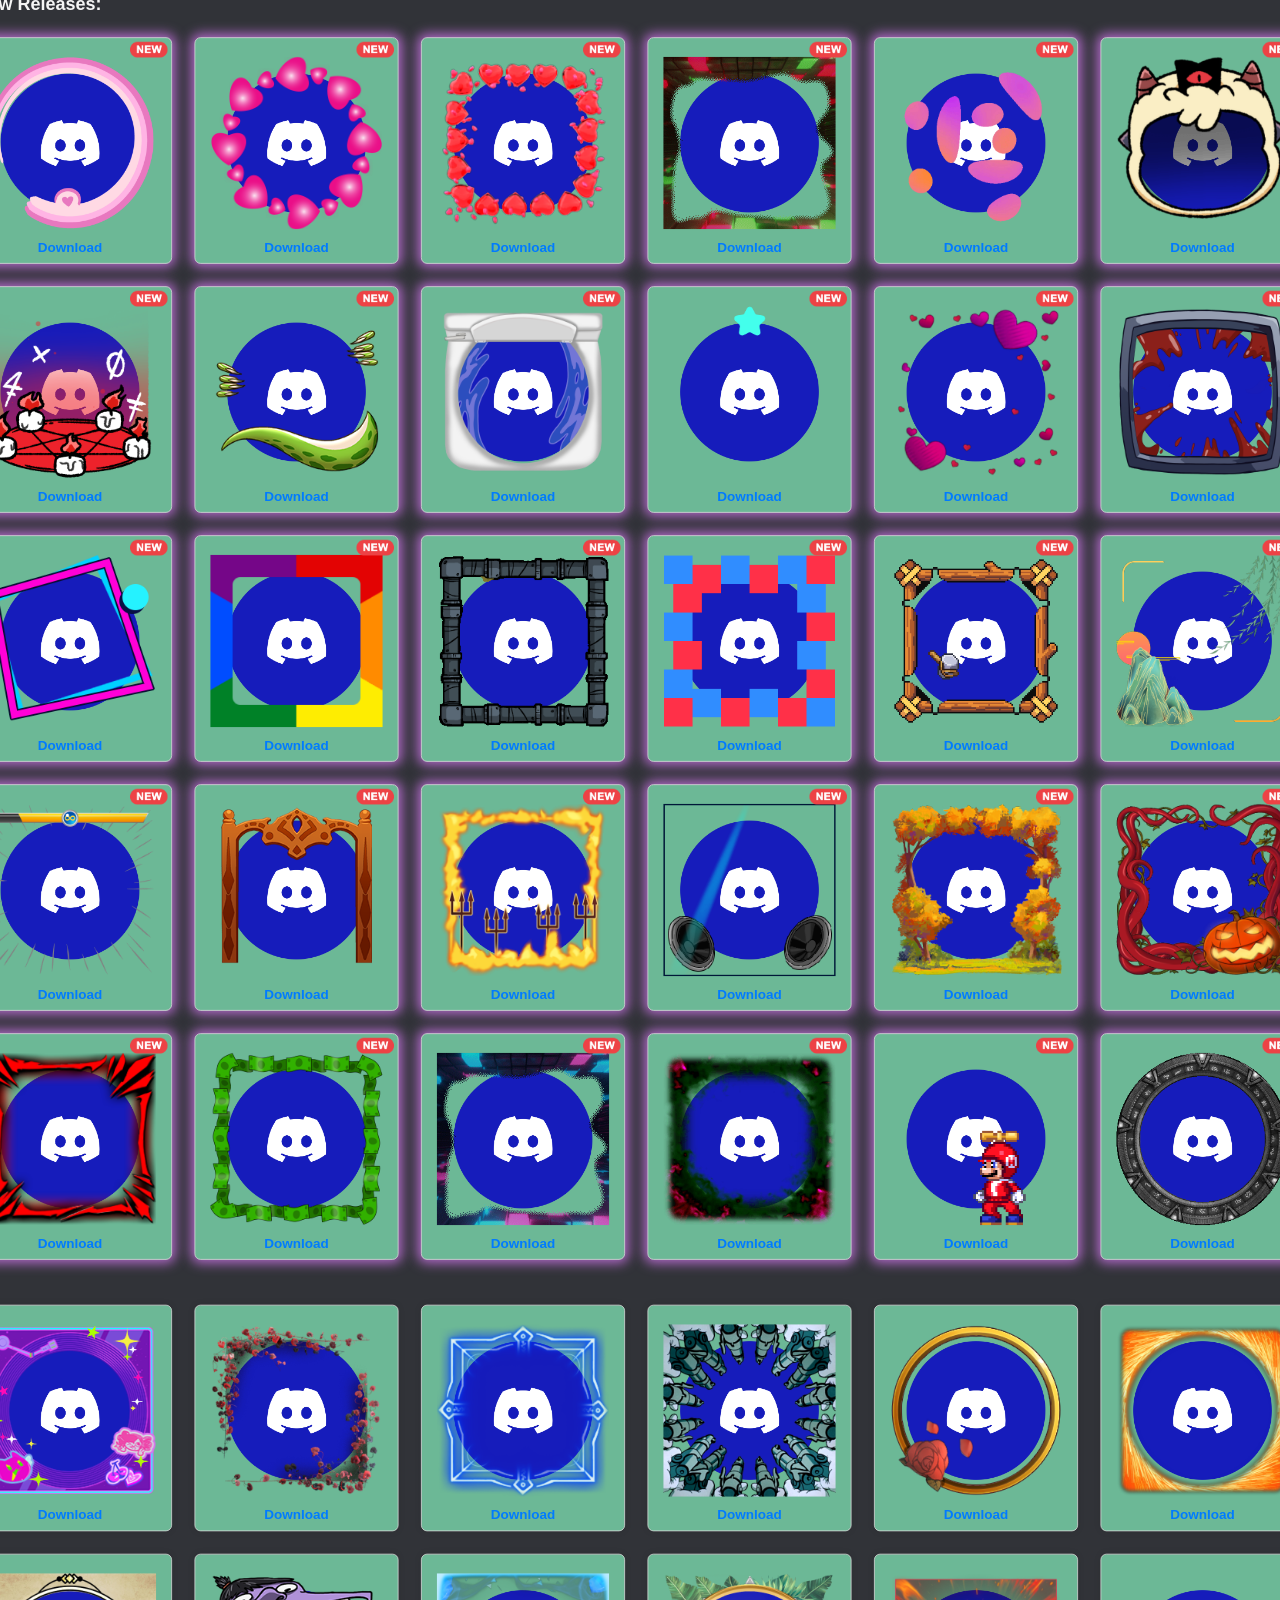
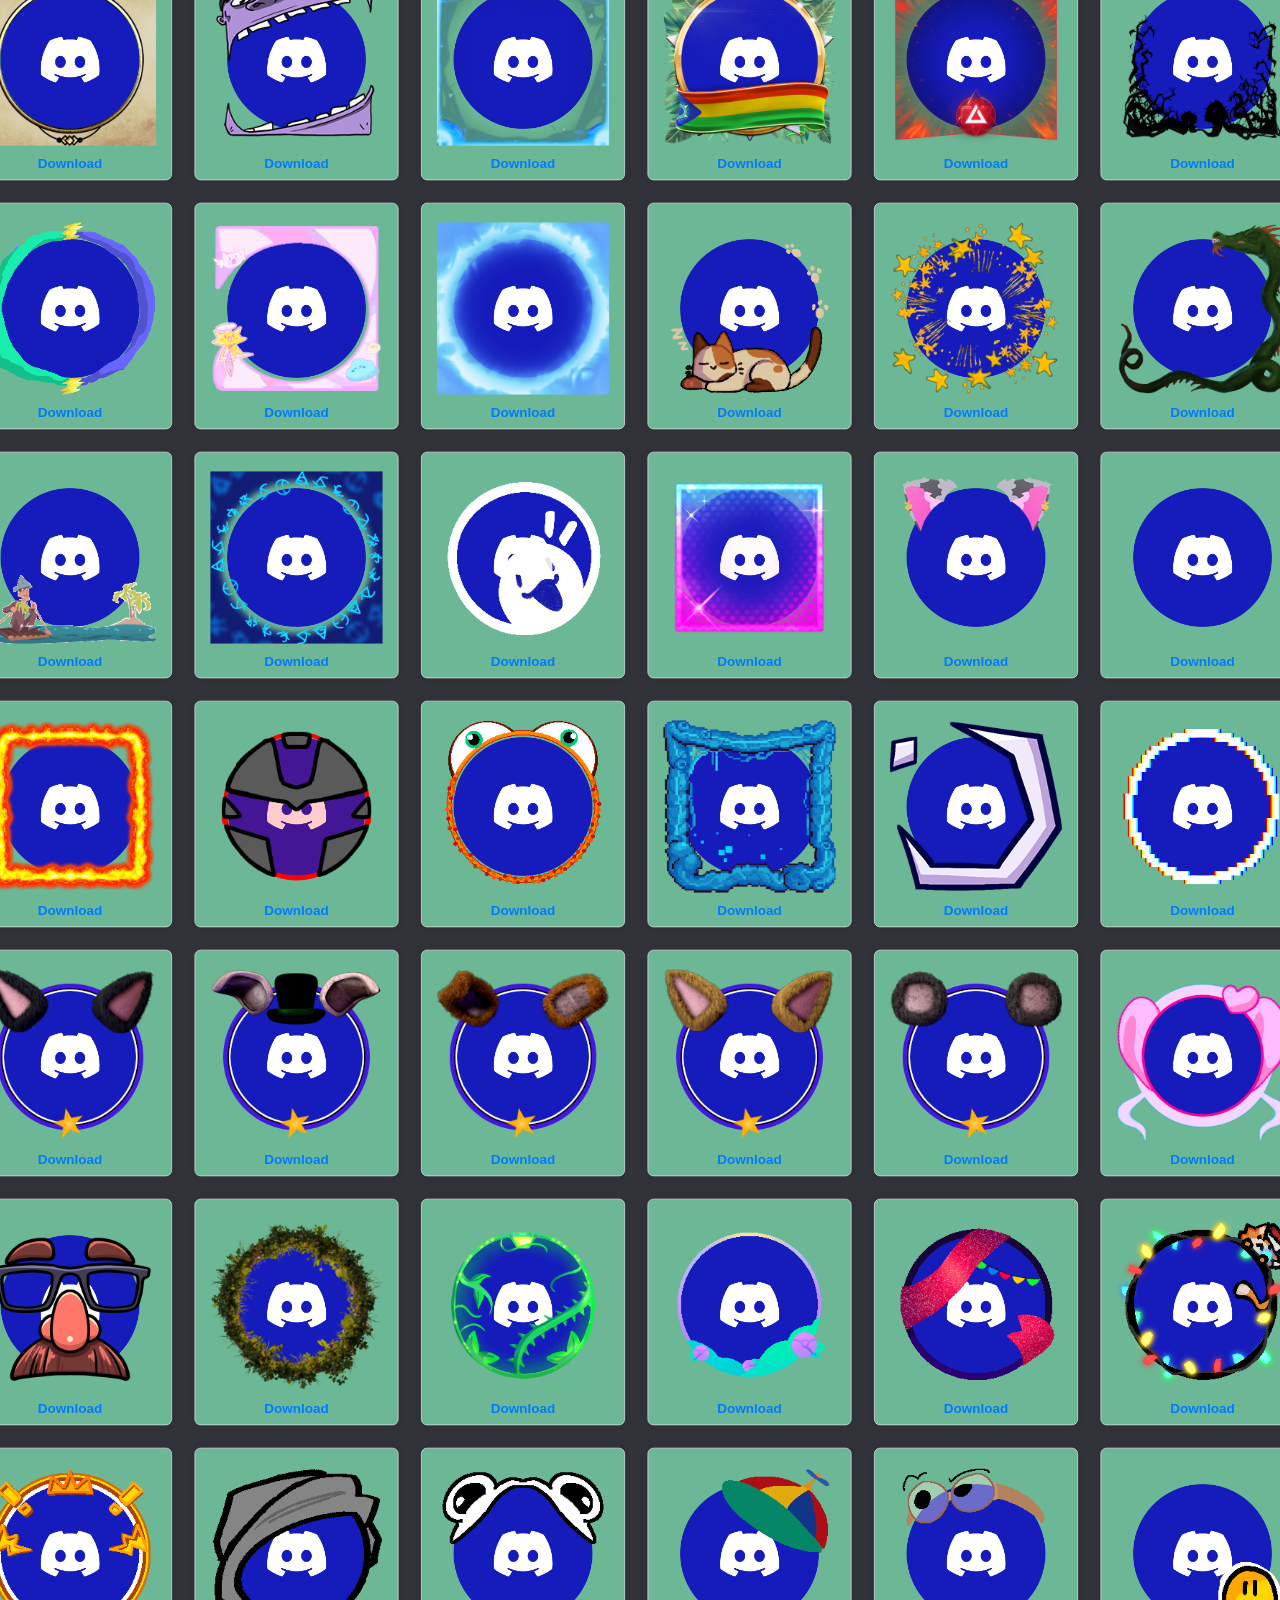
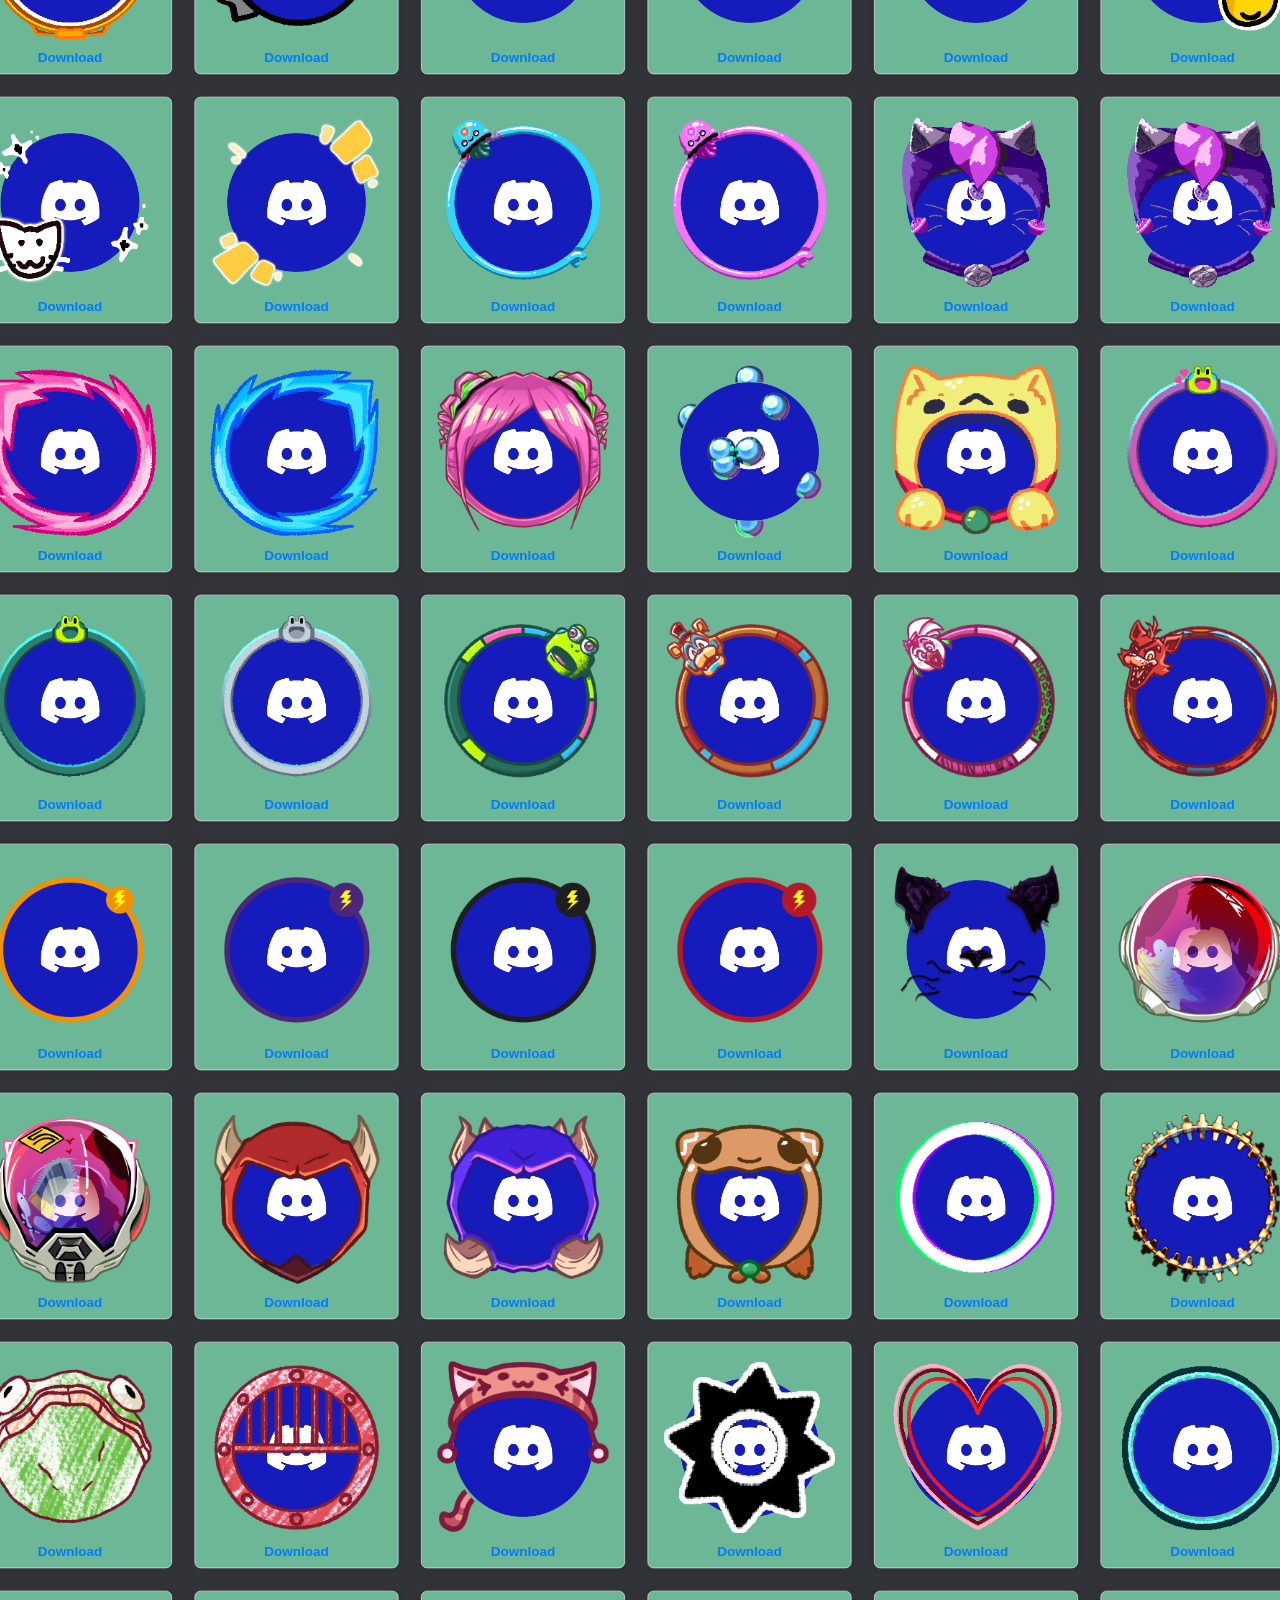
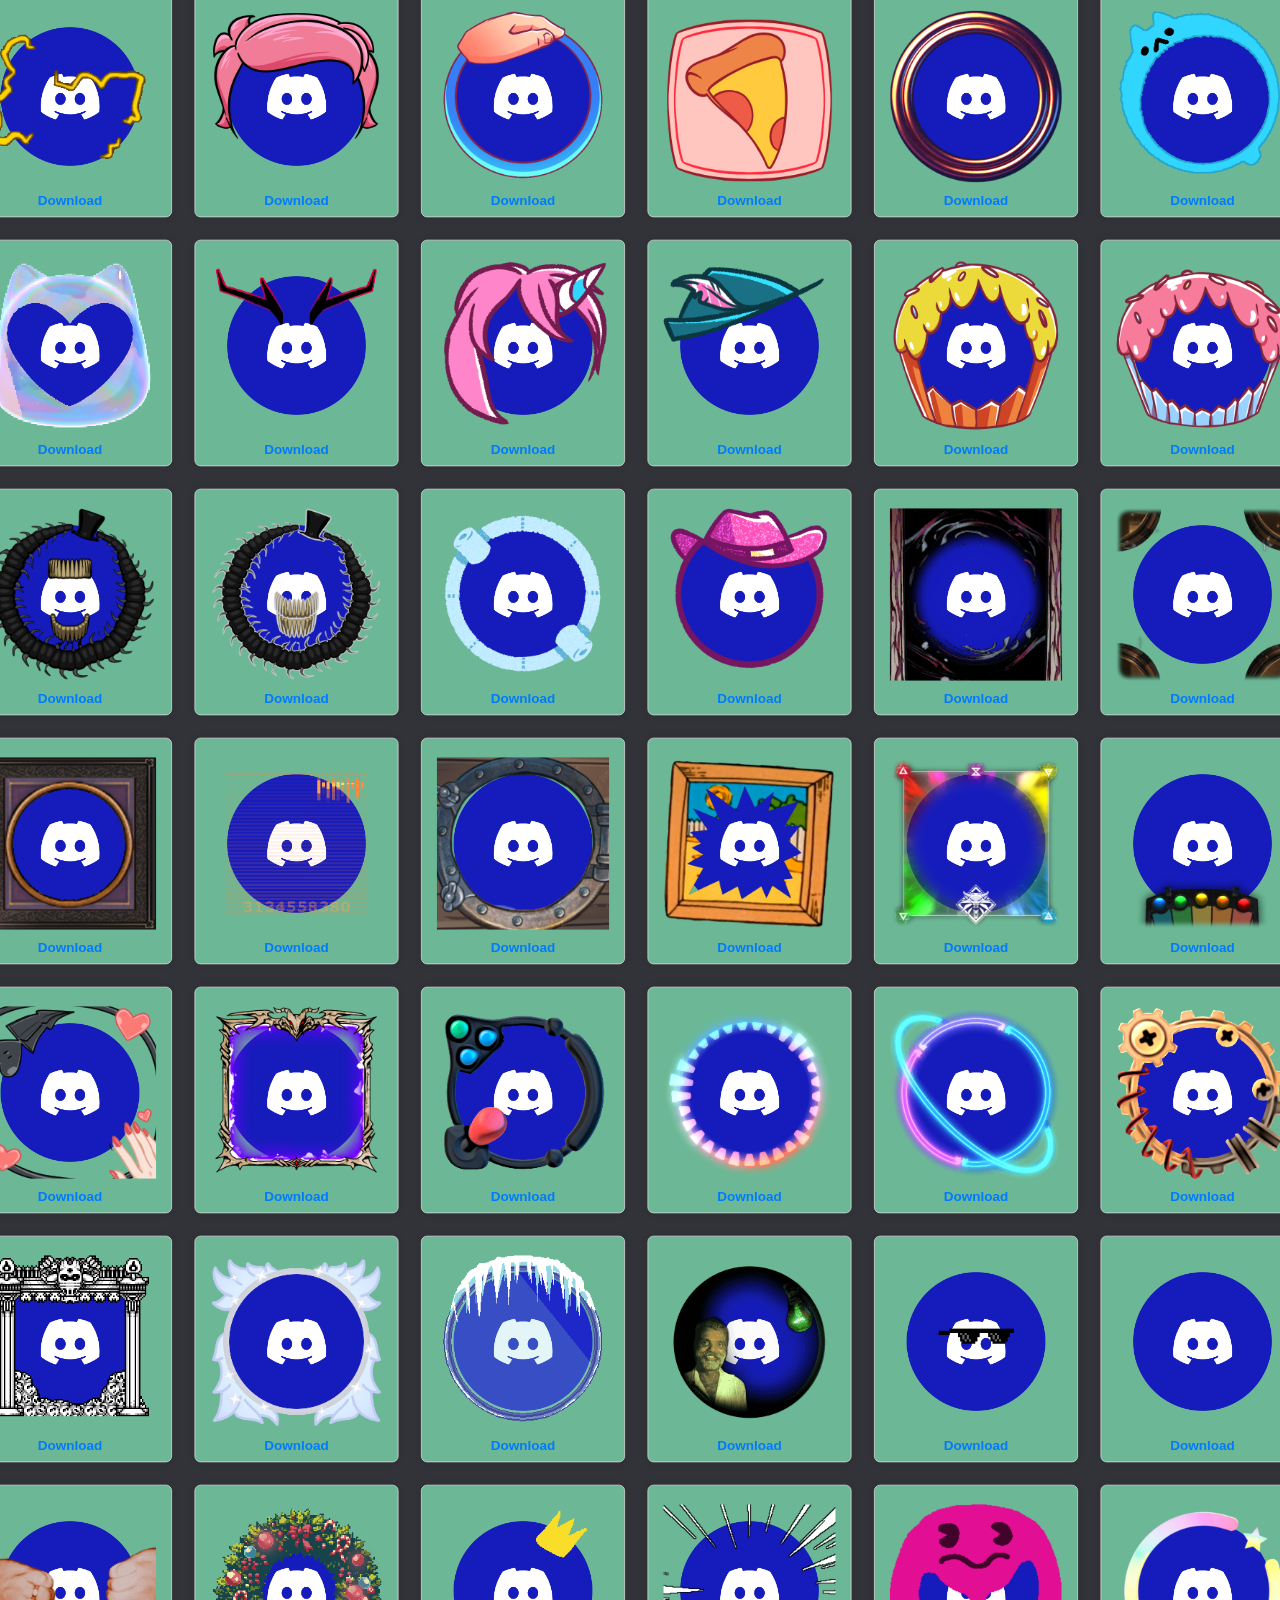
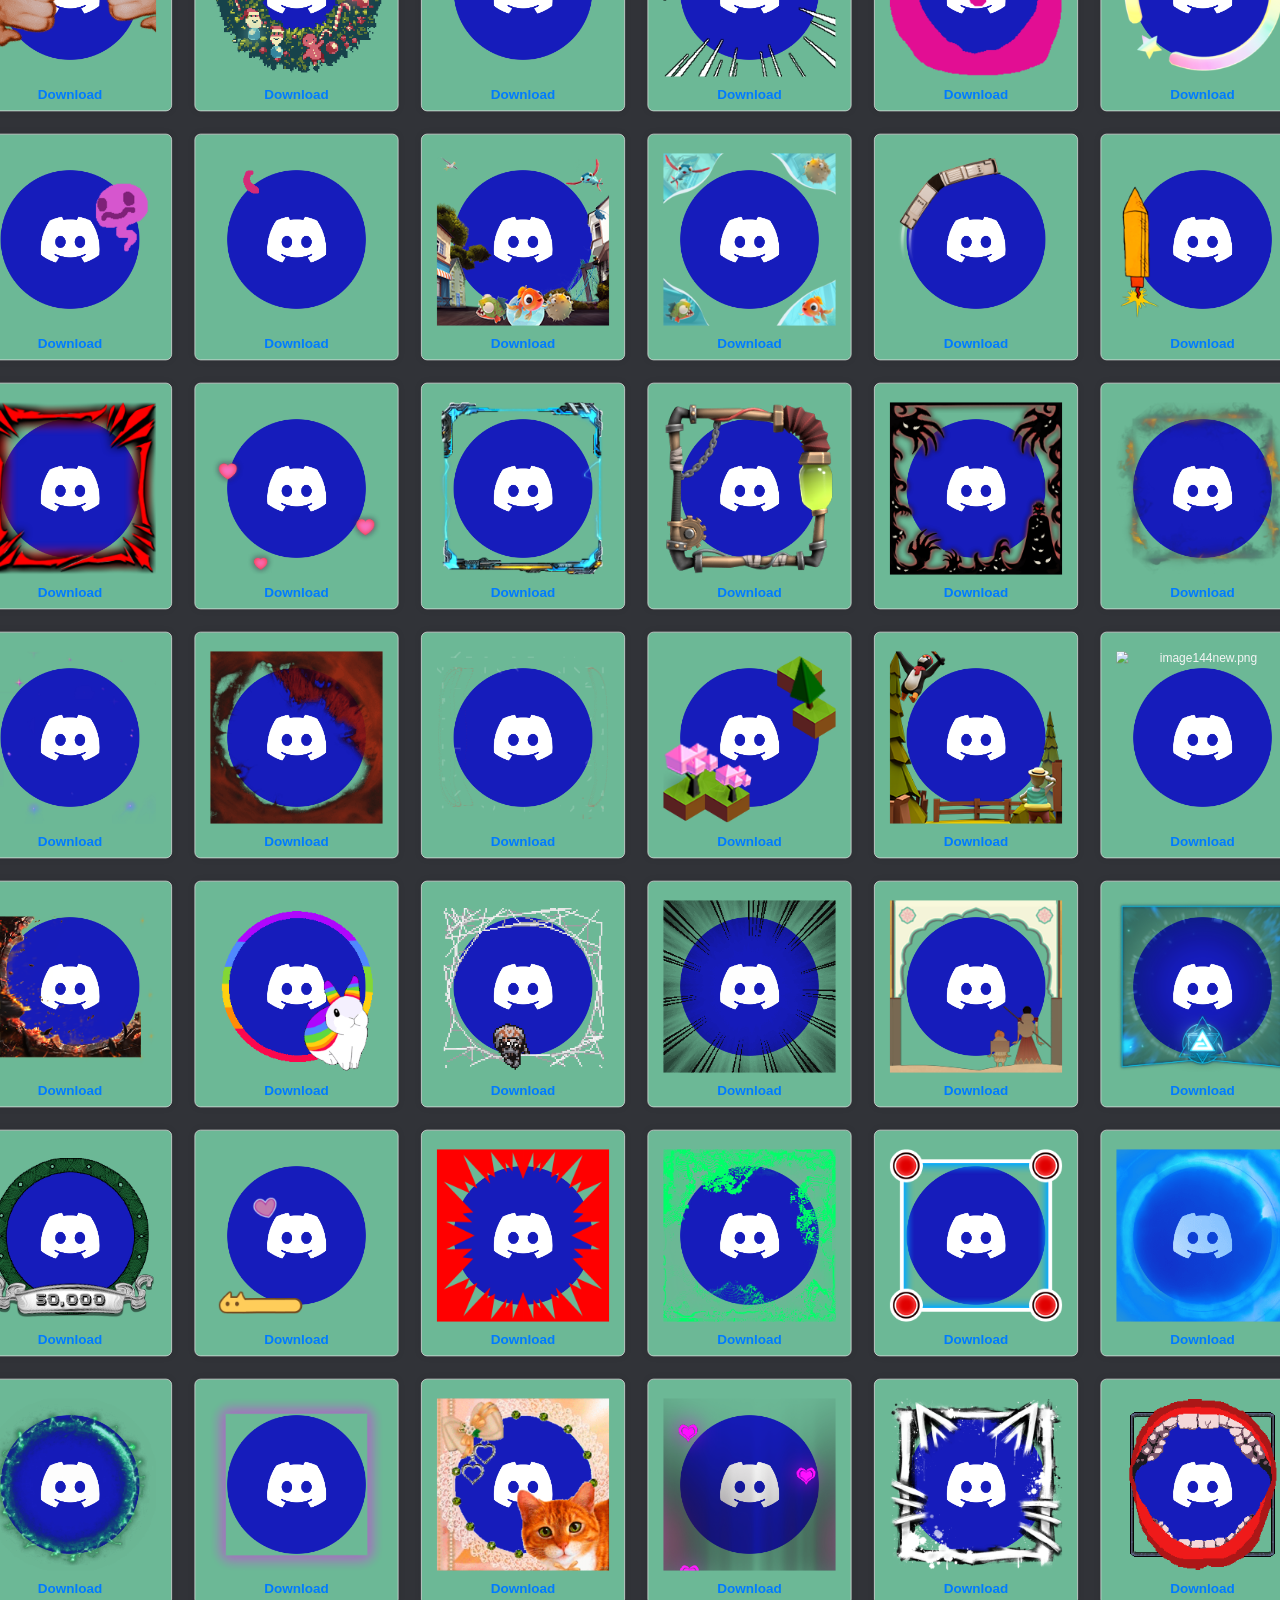
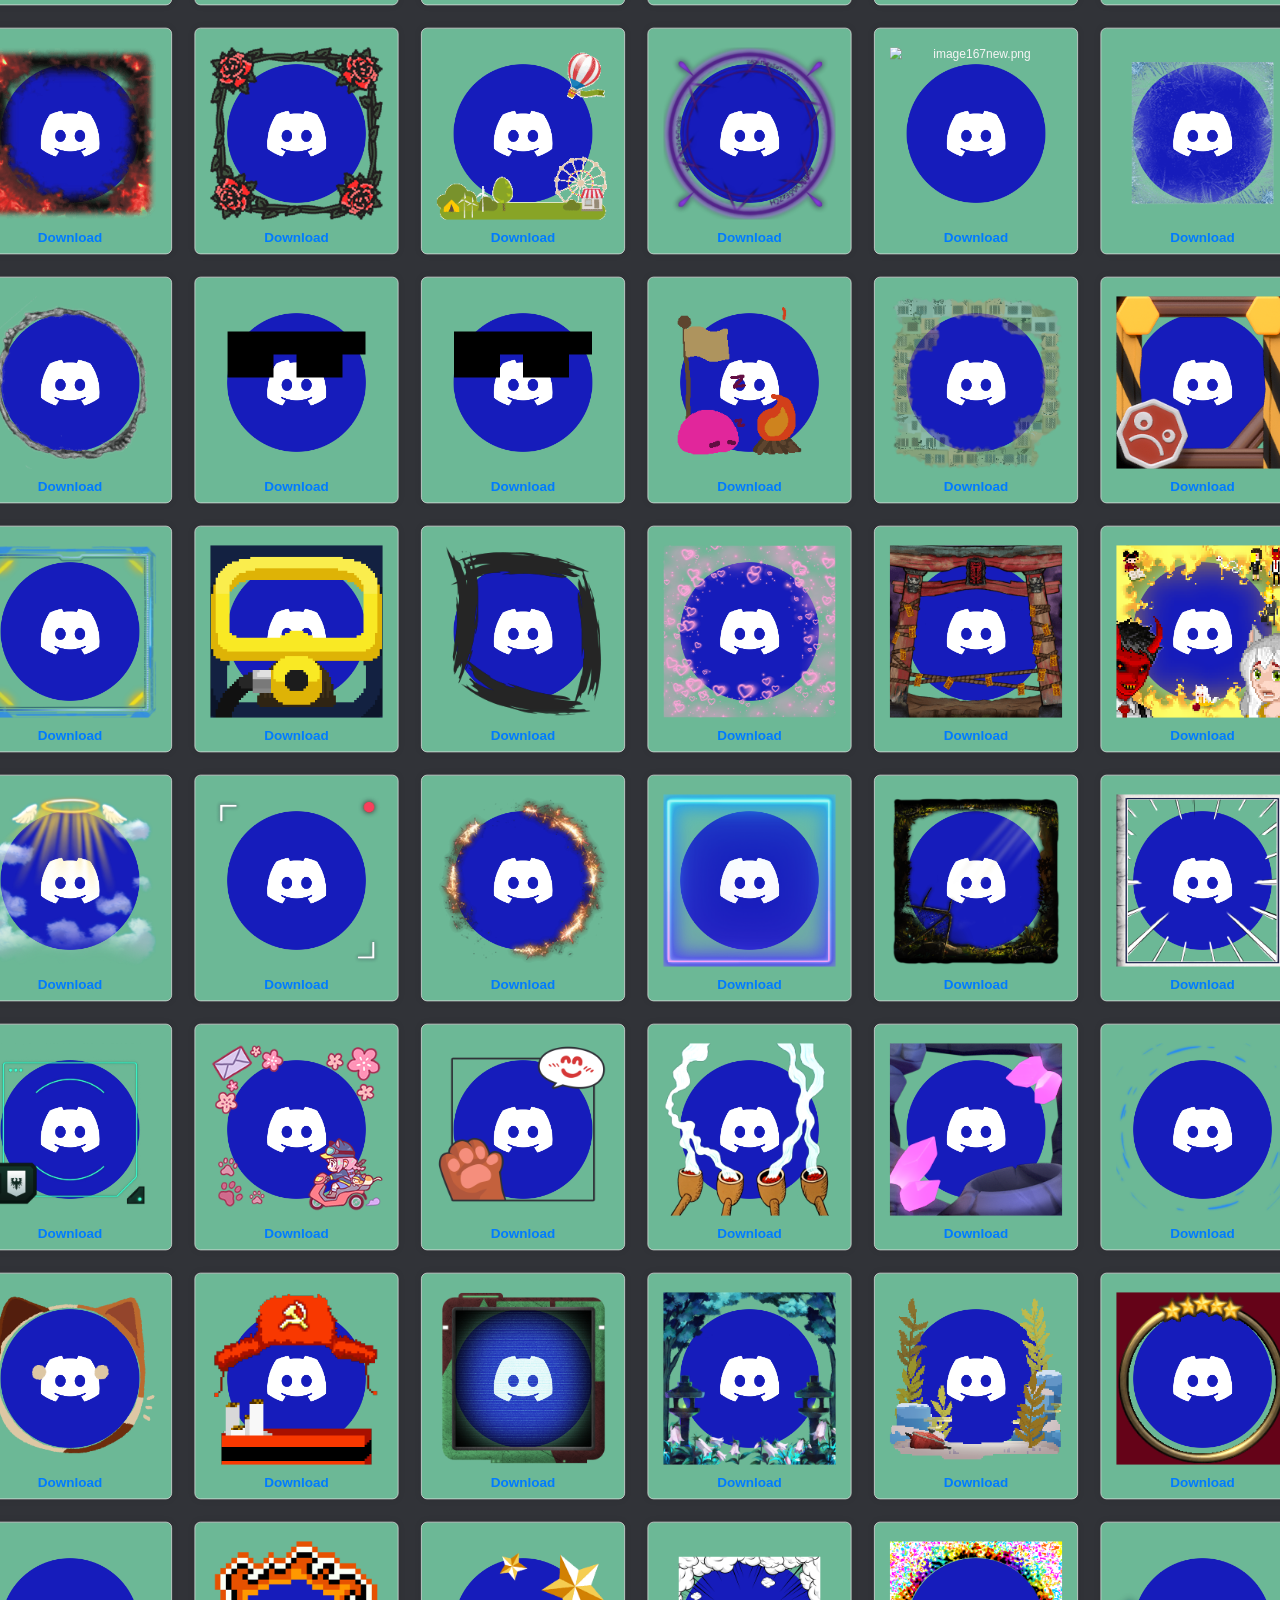
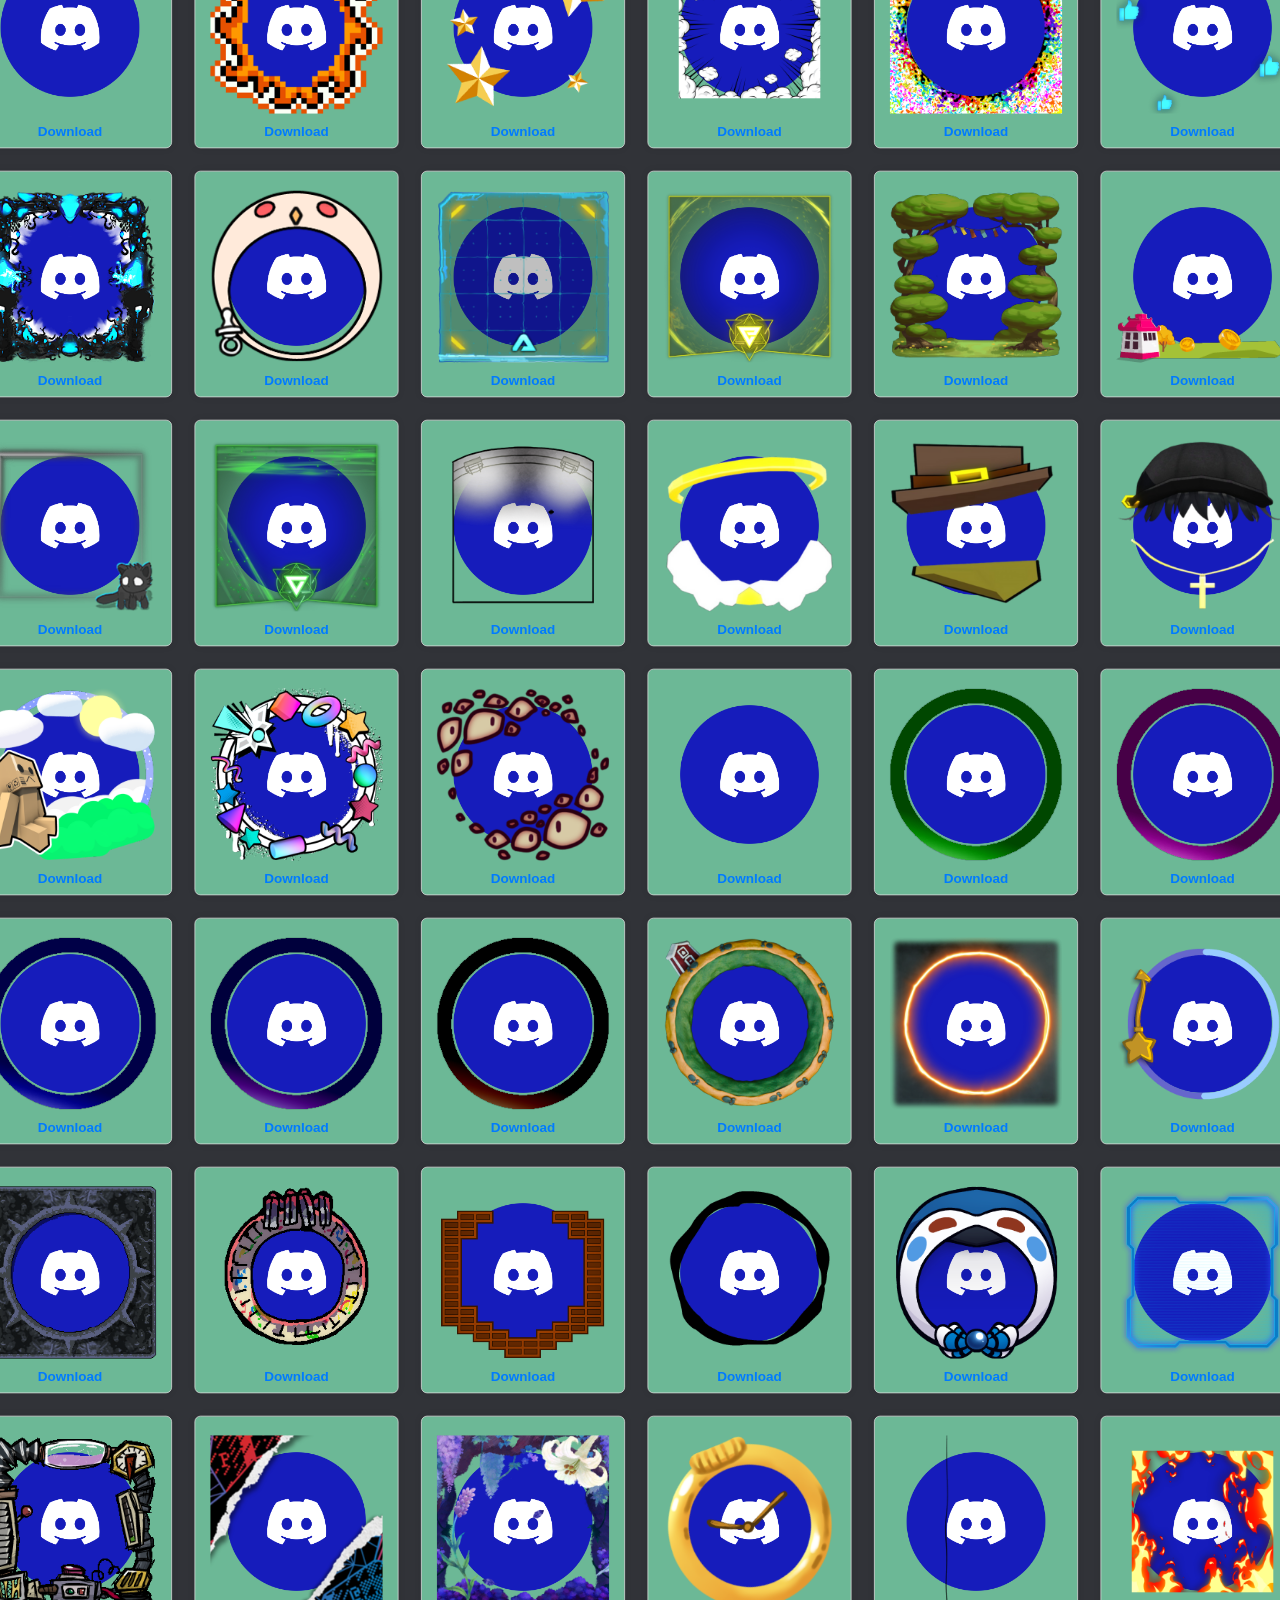
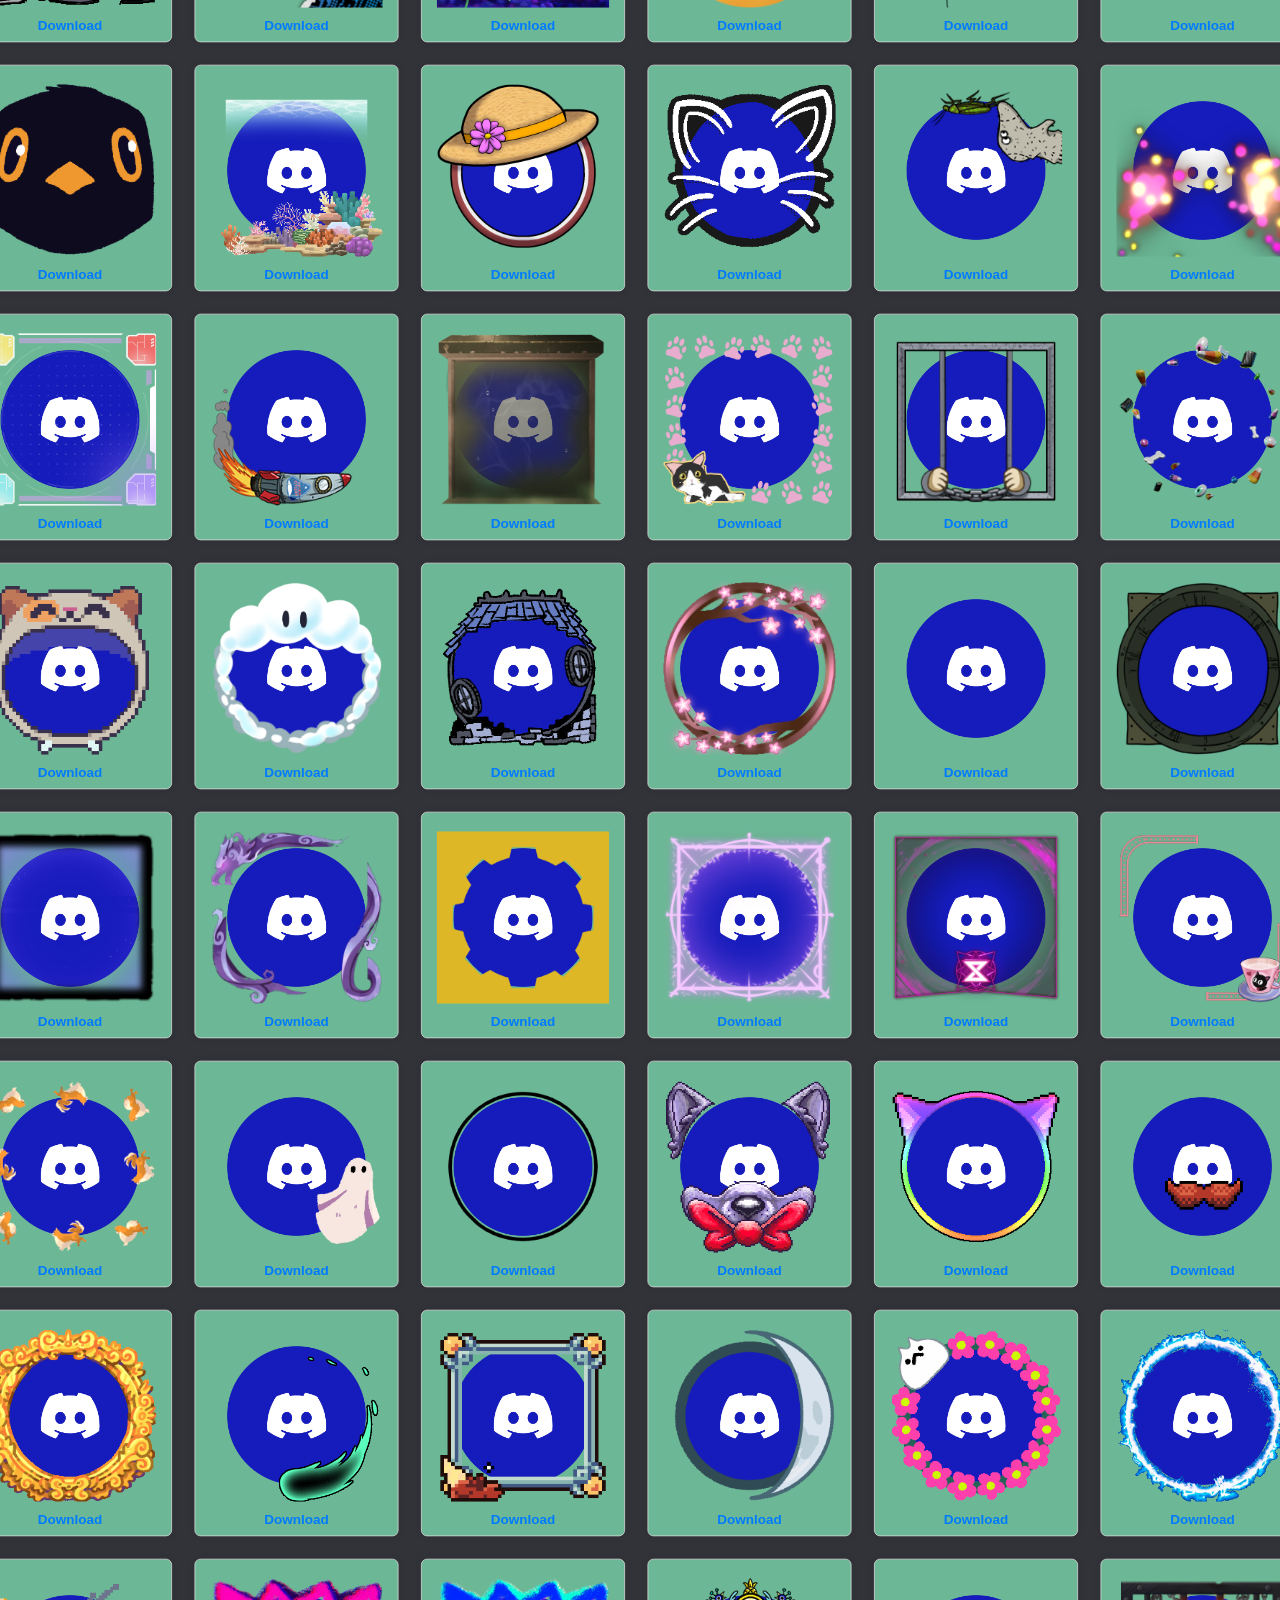
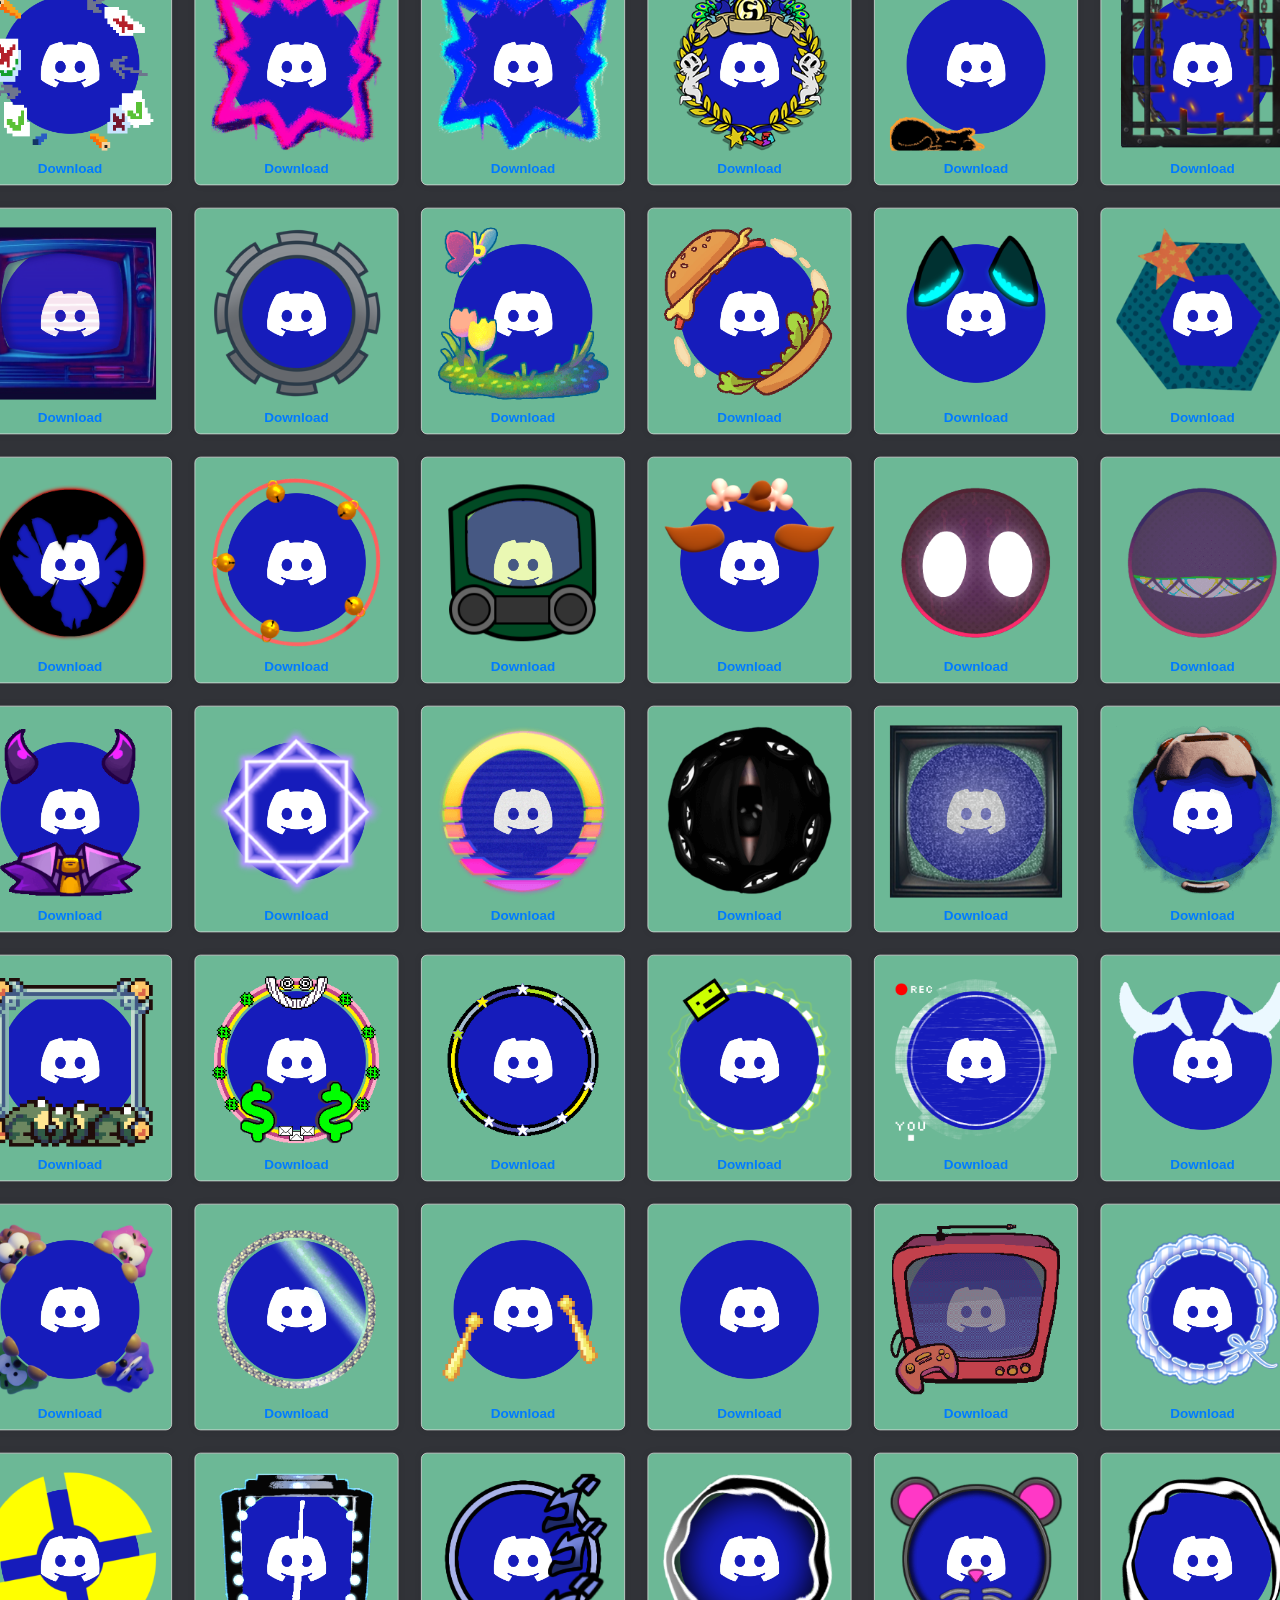
==== commit 4e352aad: "Update index.html" ====
--- a/index.html
+++ b/index.html
@@ -658,7 +658,7 @@
 const newReleasesContainer = document.querySelector('.new-releases');
 
 function navigateToPage() {
-    window.location.href = 'creator.html';
+    window.location.href = 'creators';
 }
 
 function createItem(image, isNew = false) {
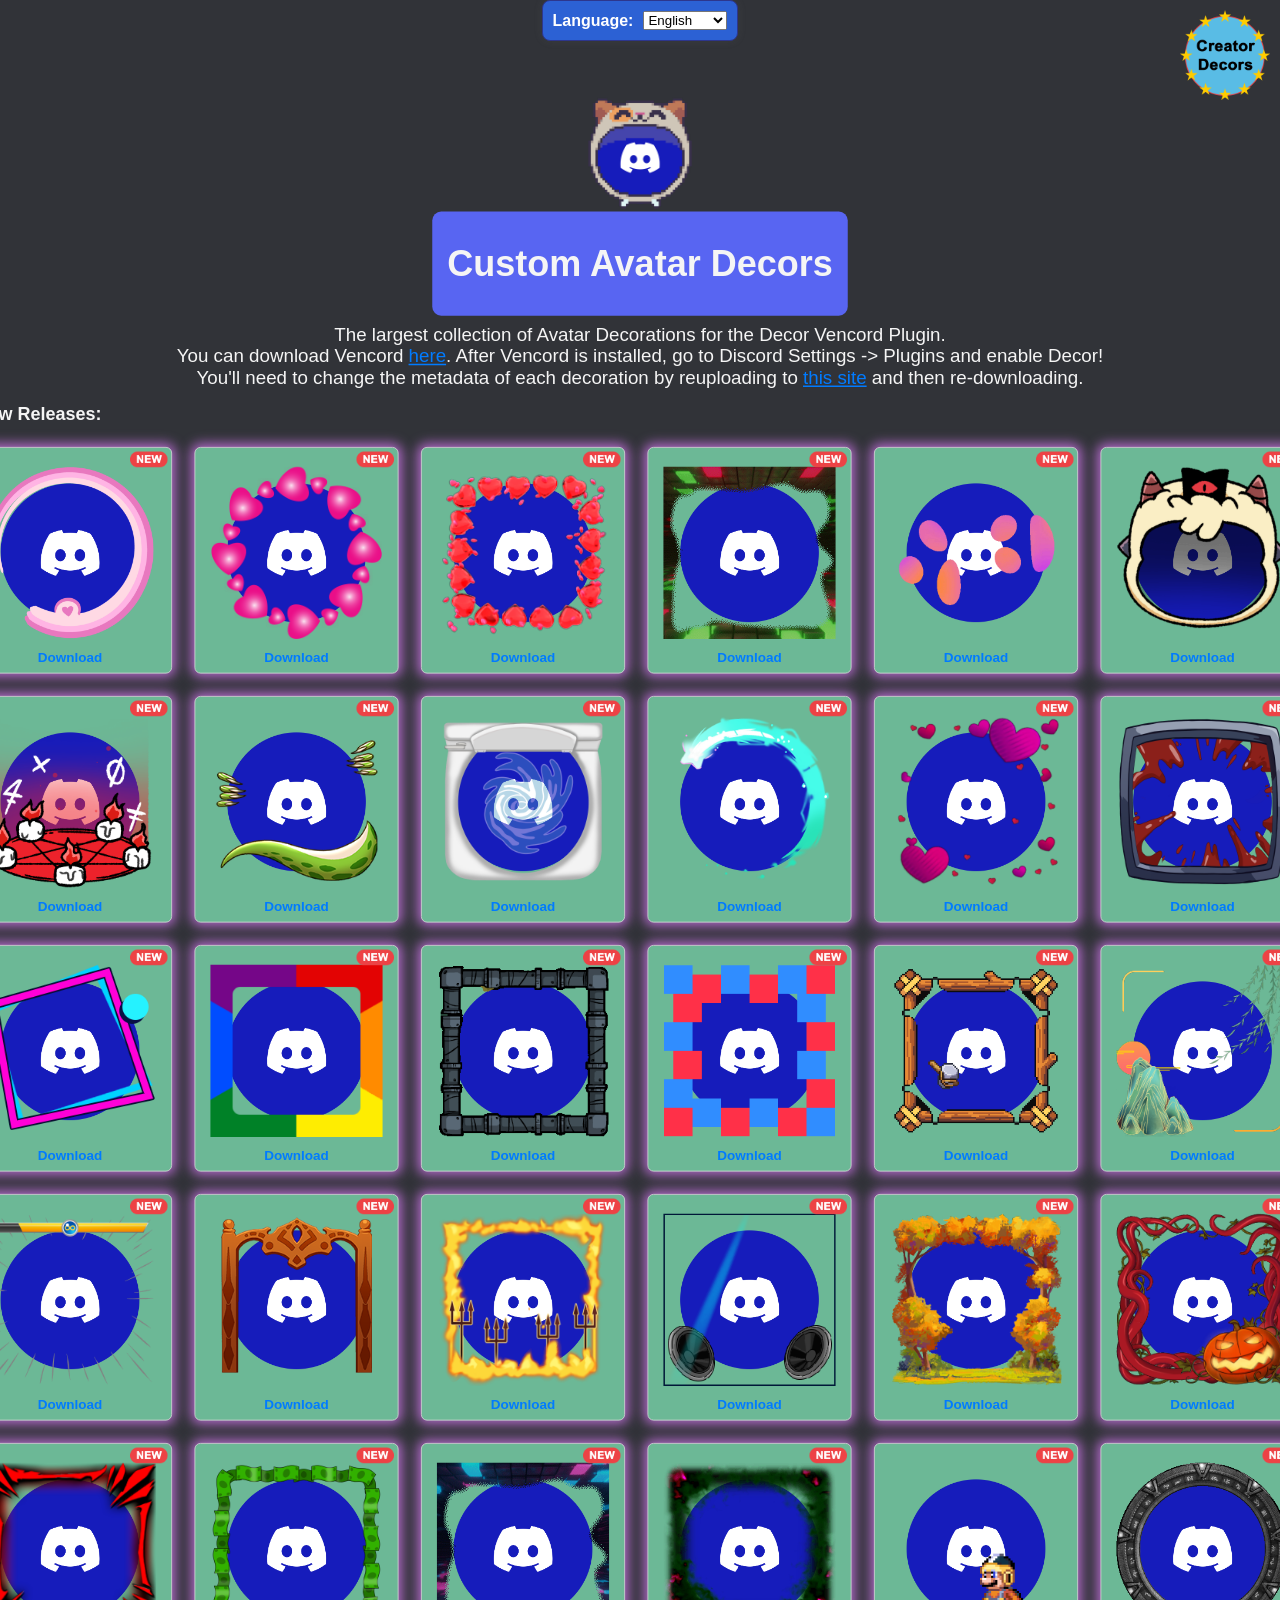
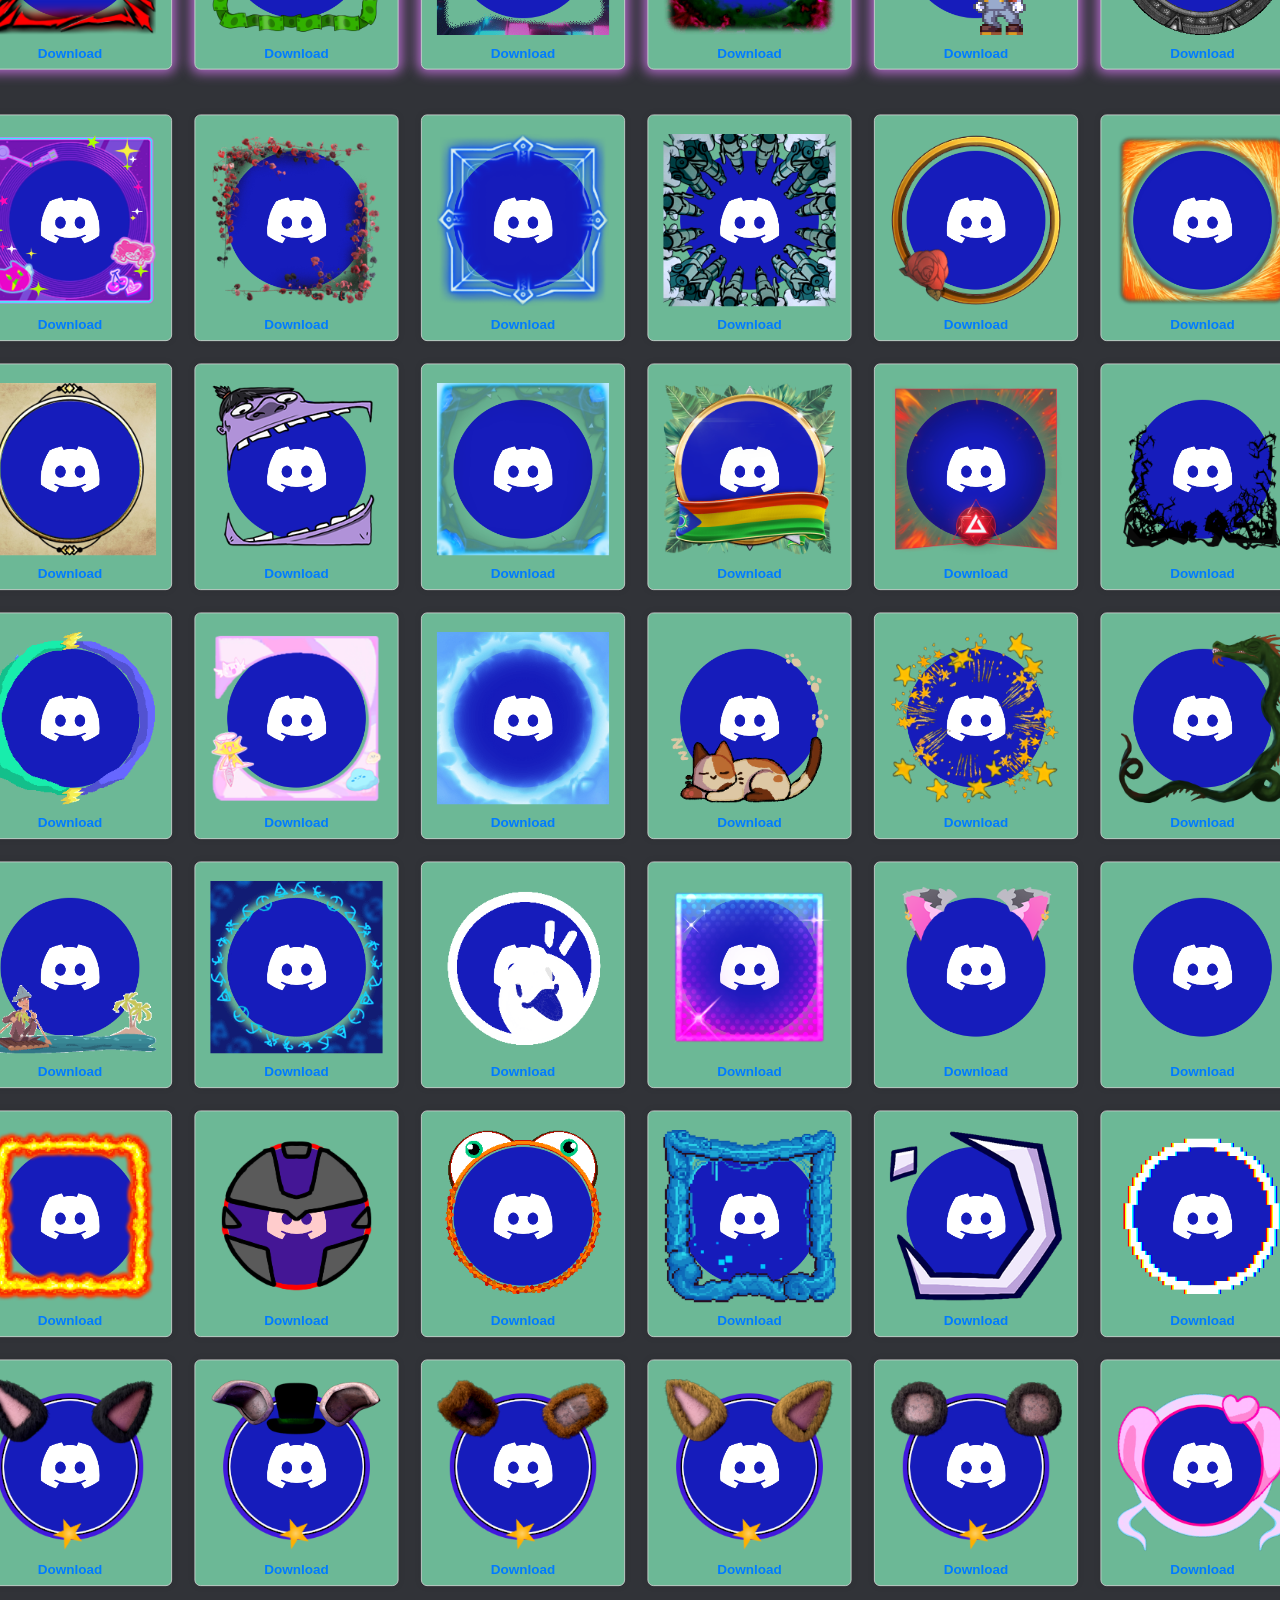
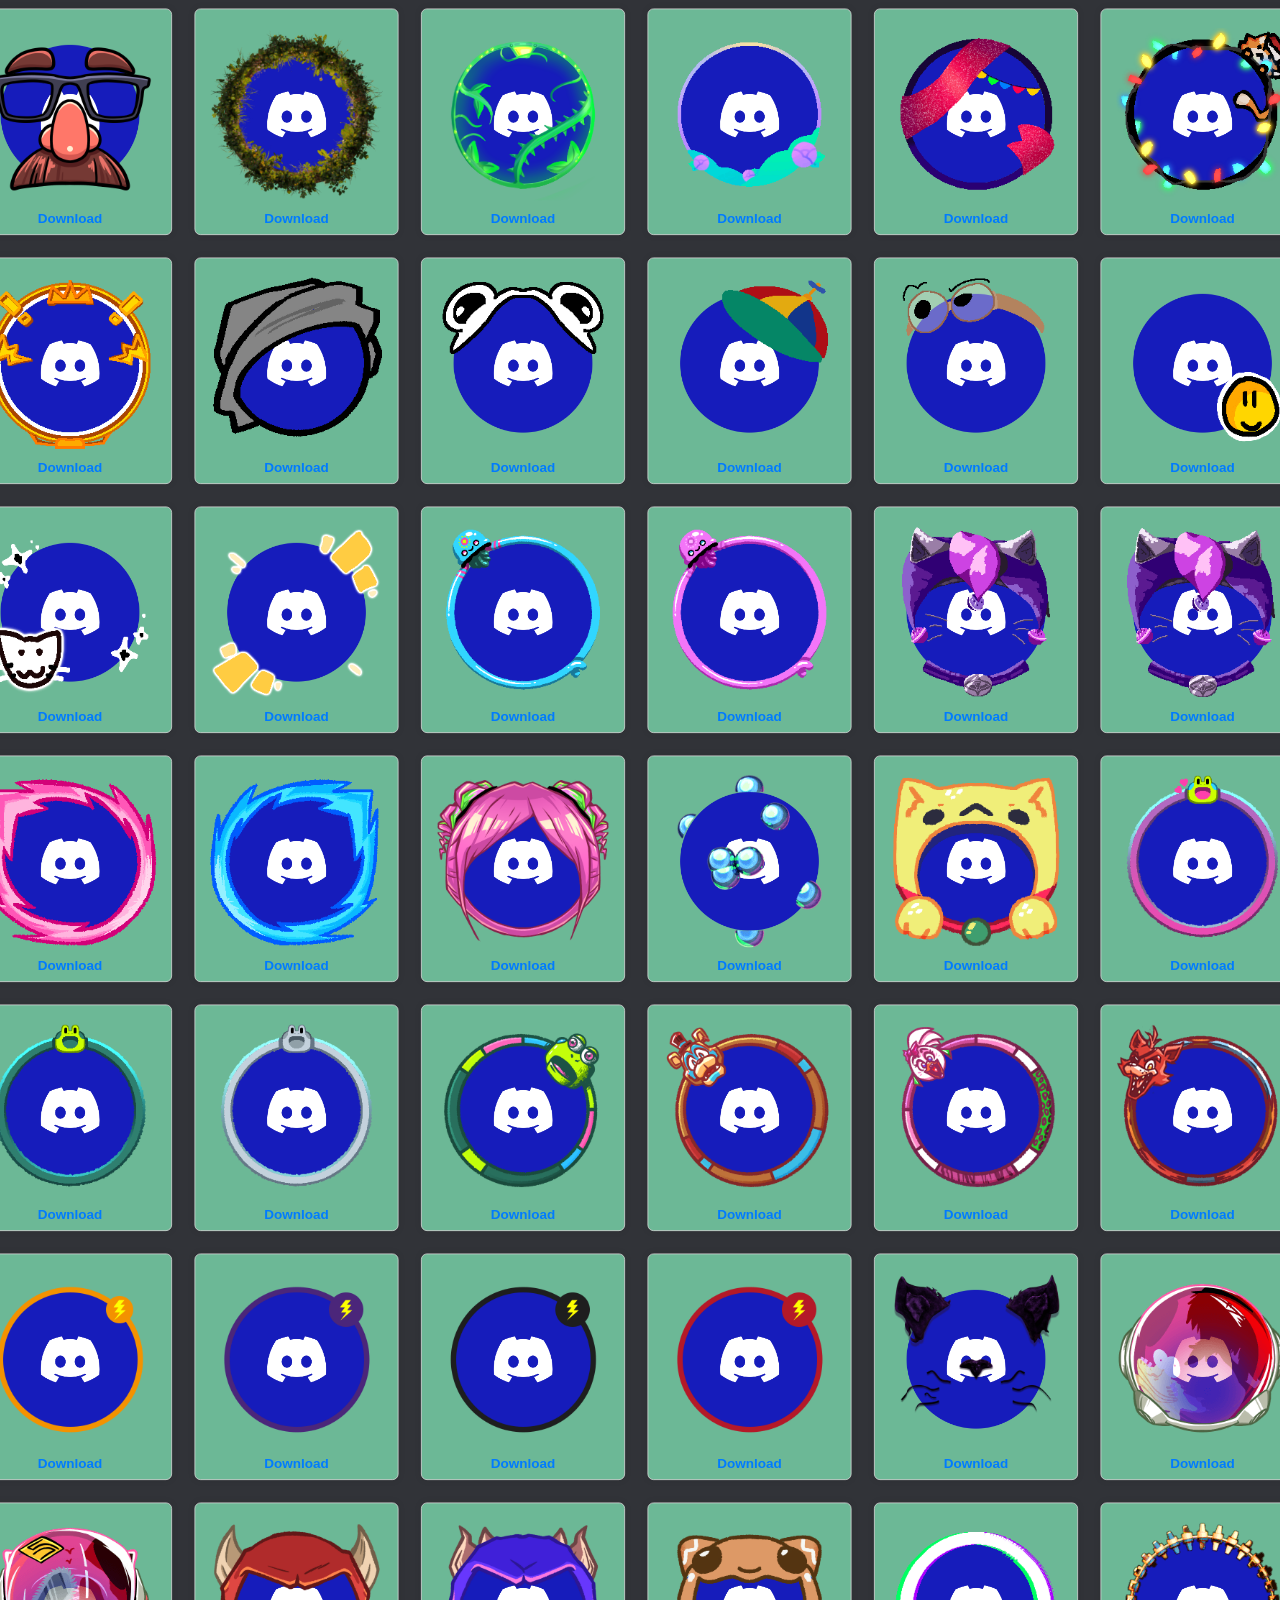
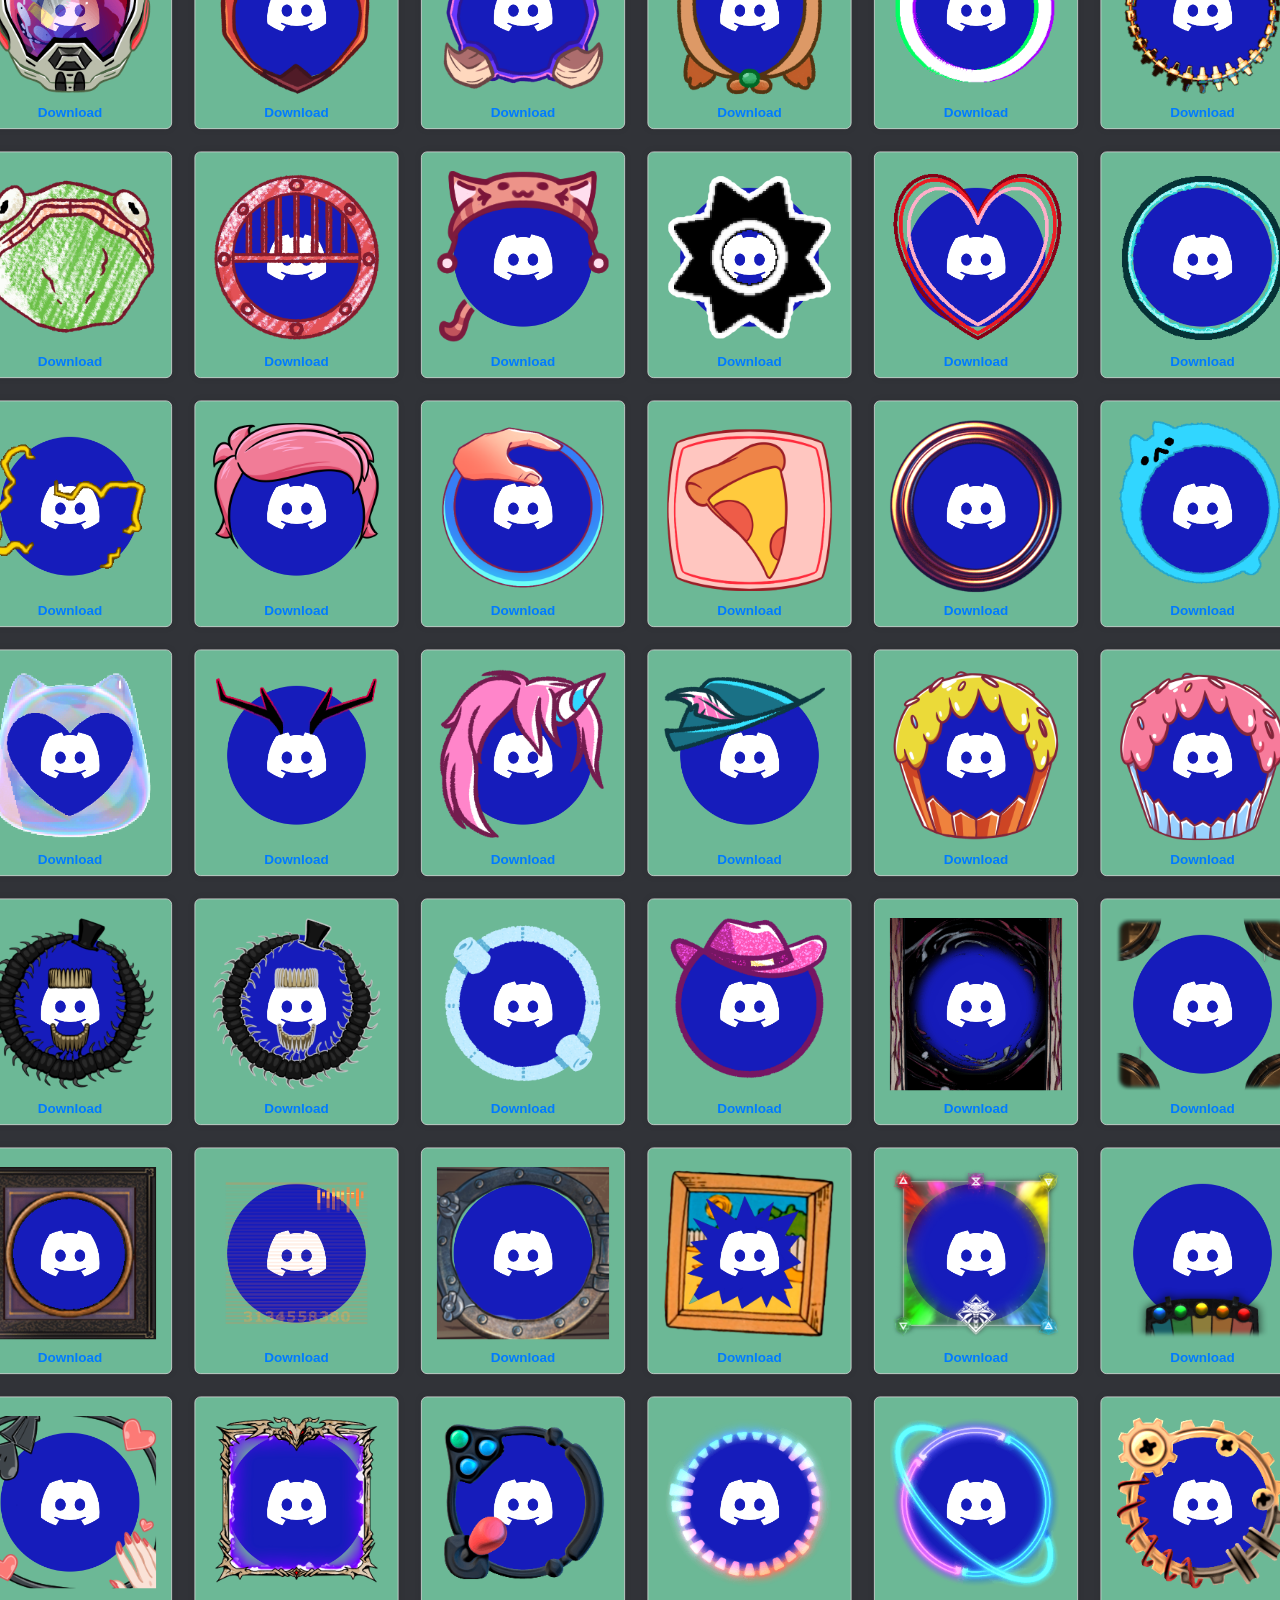
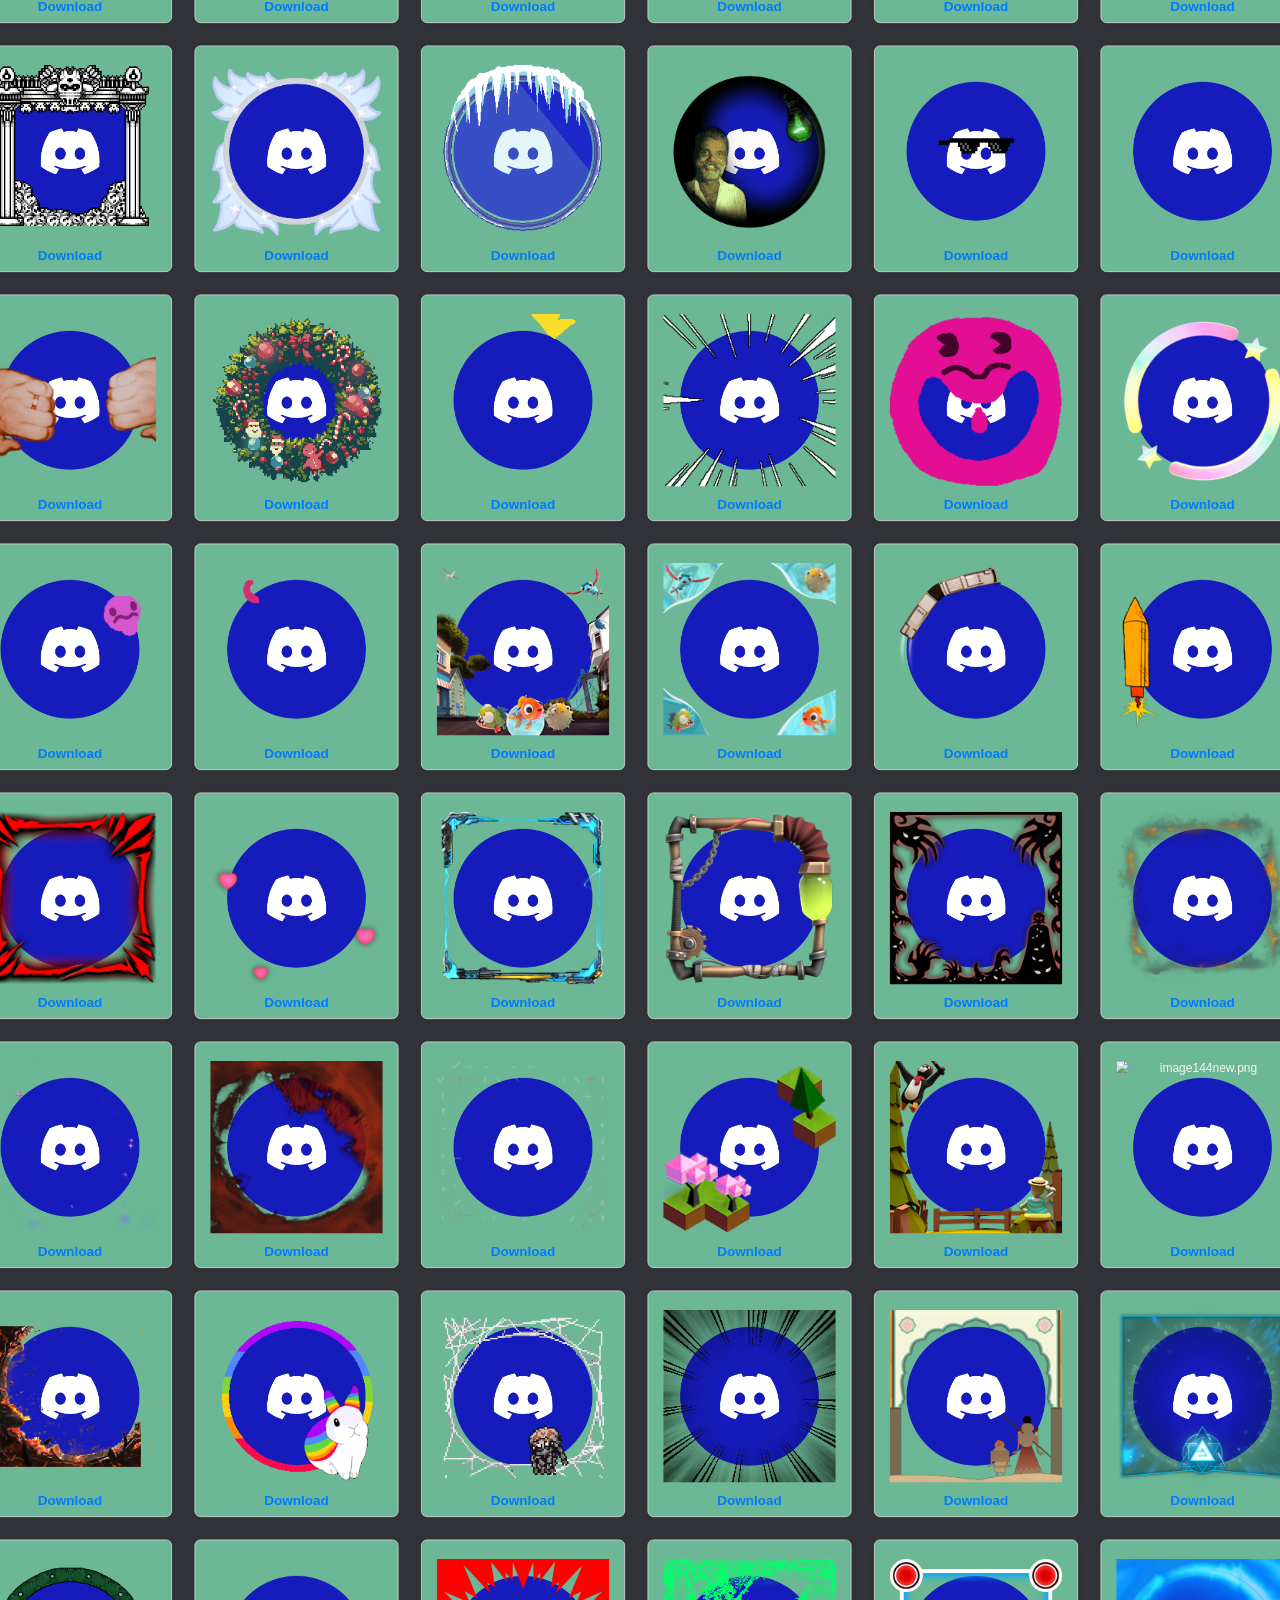
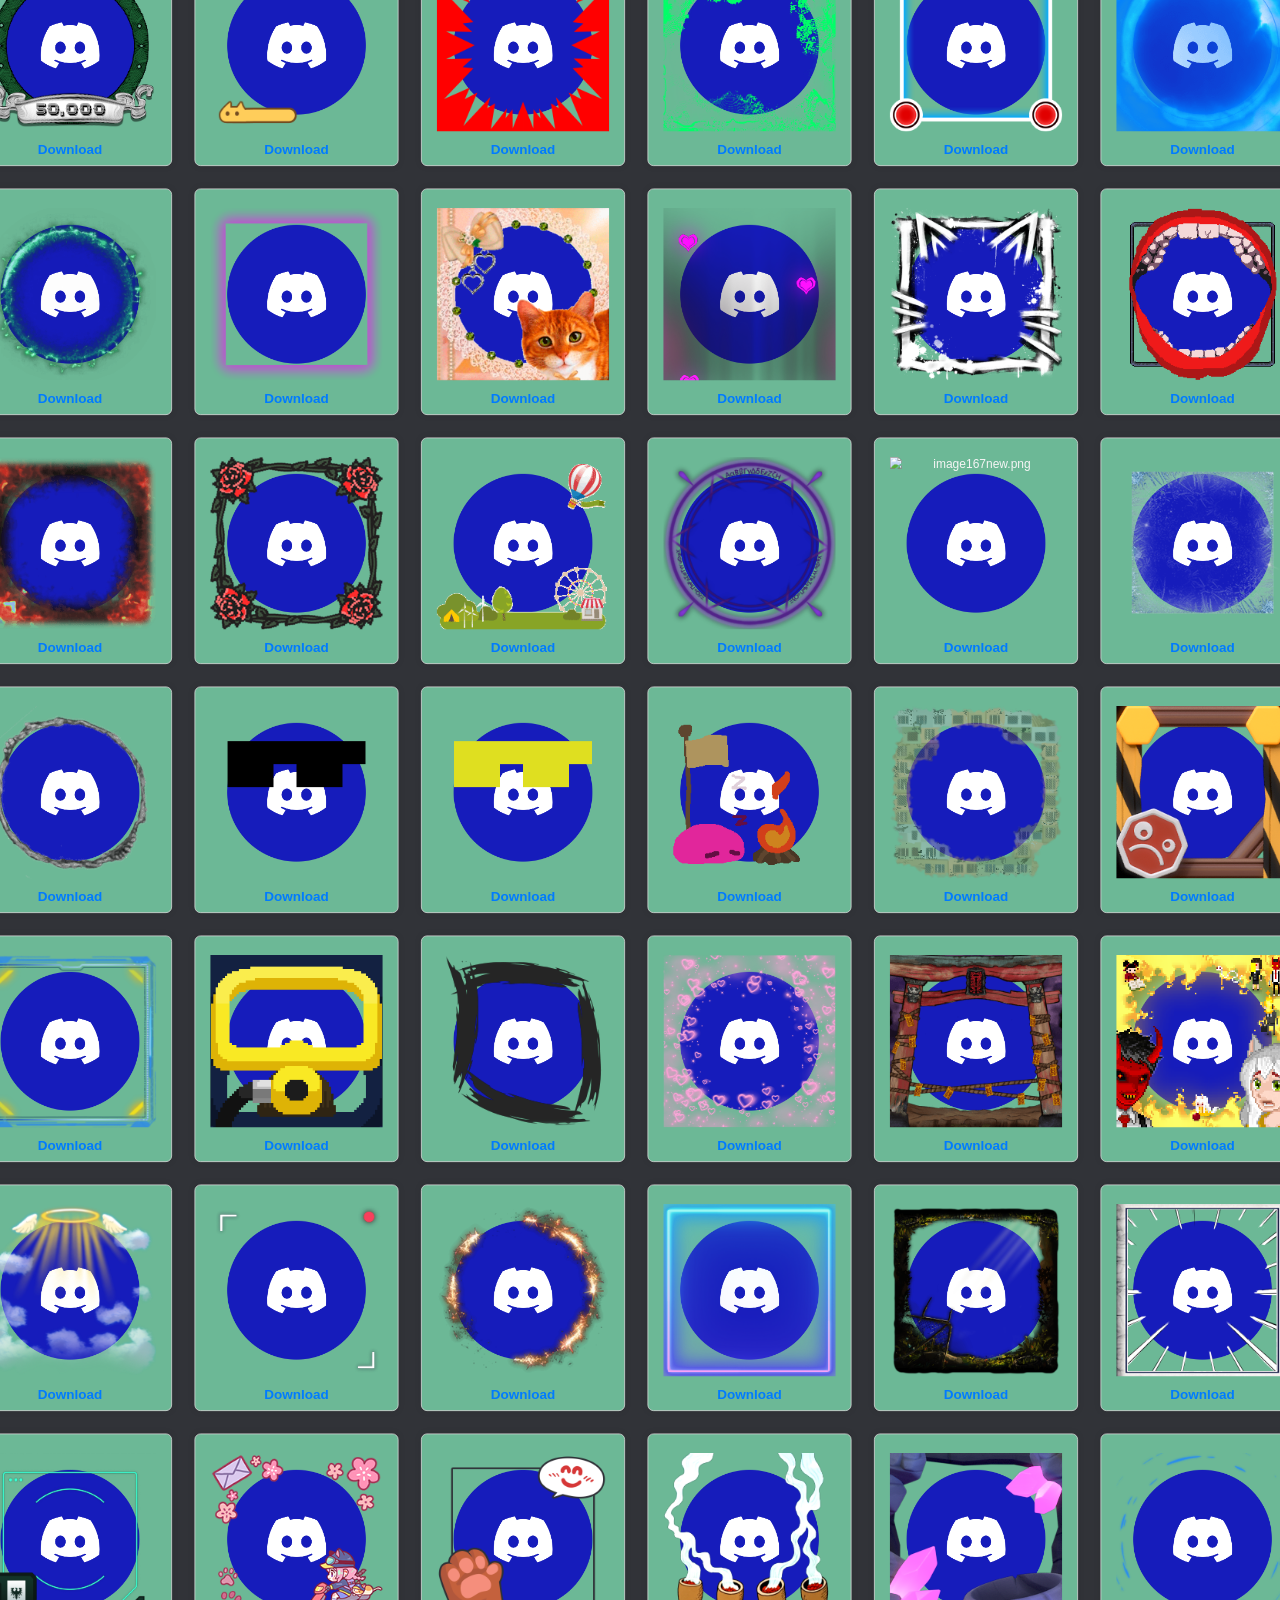
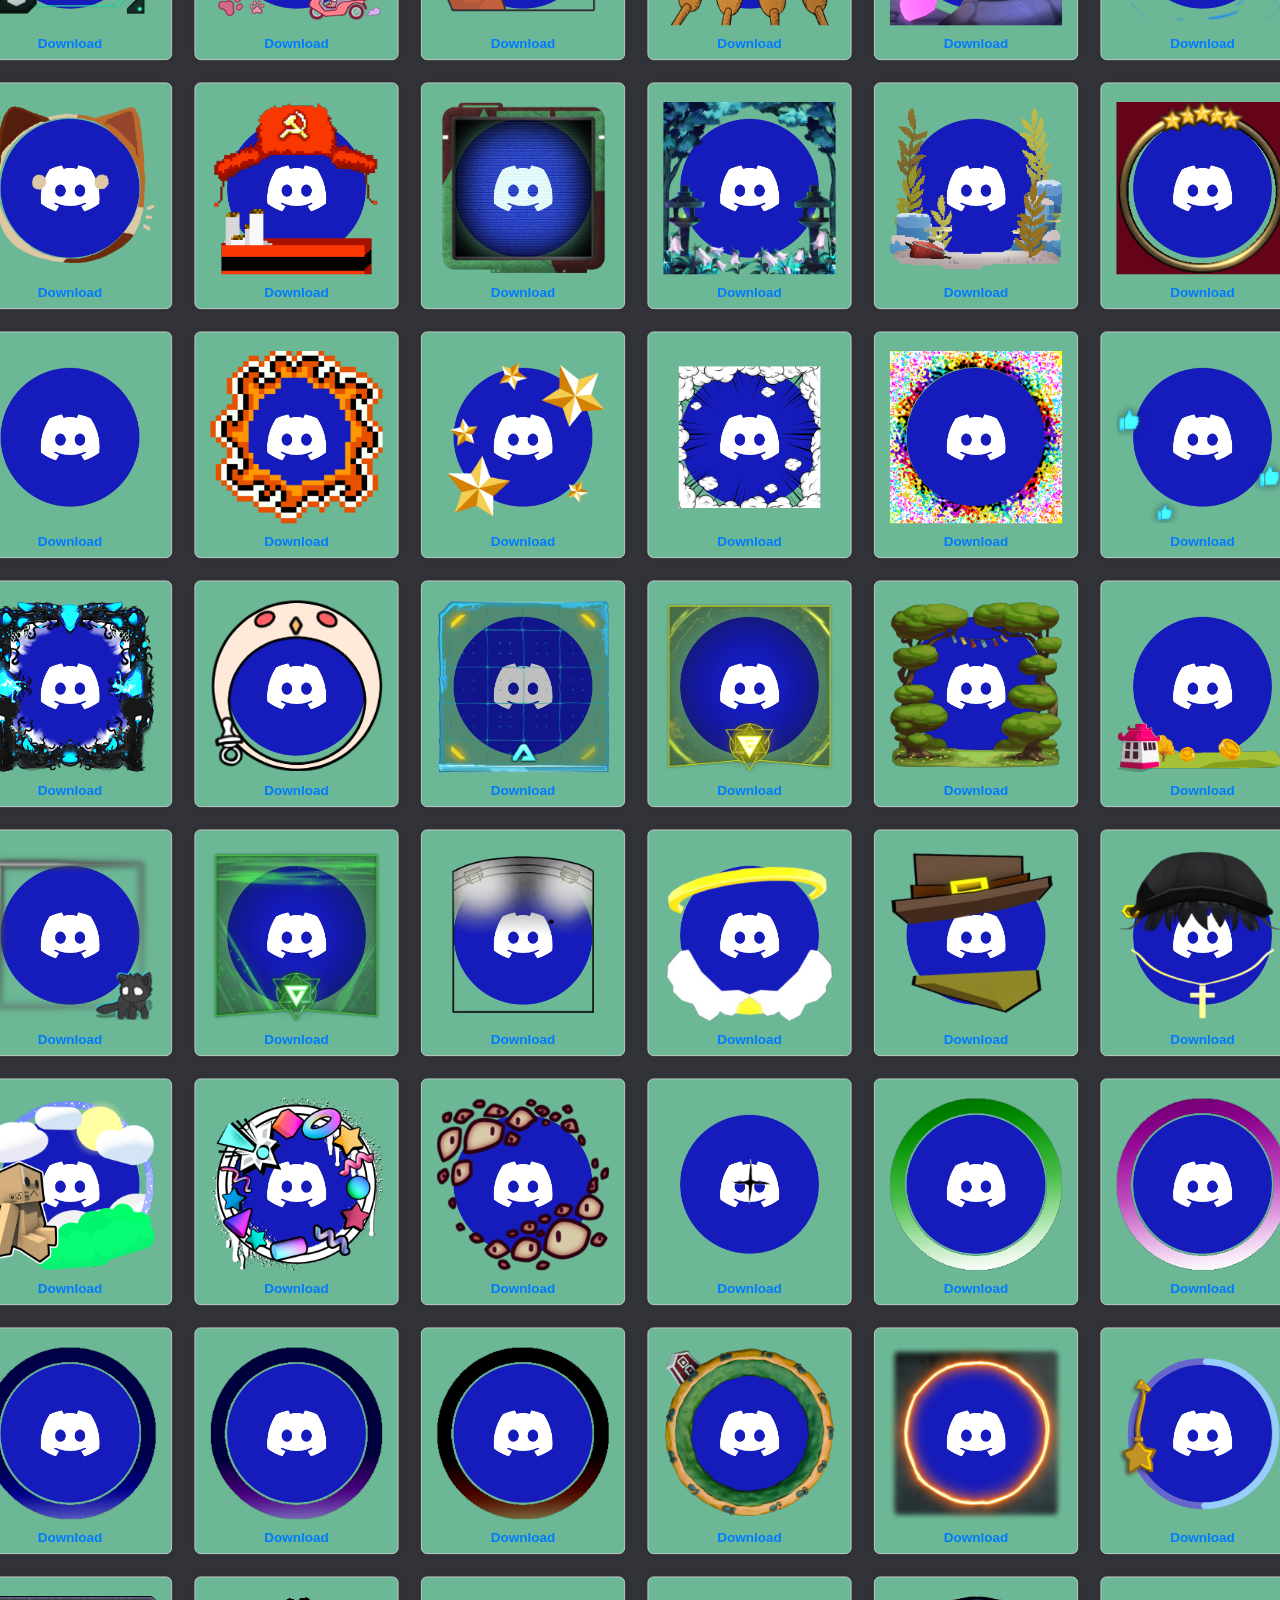
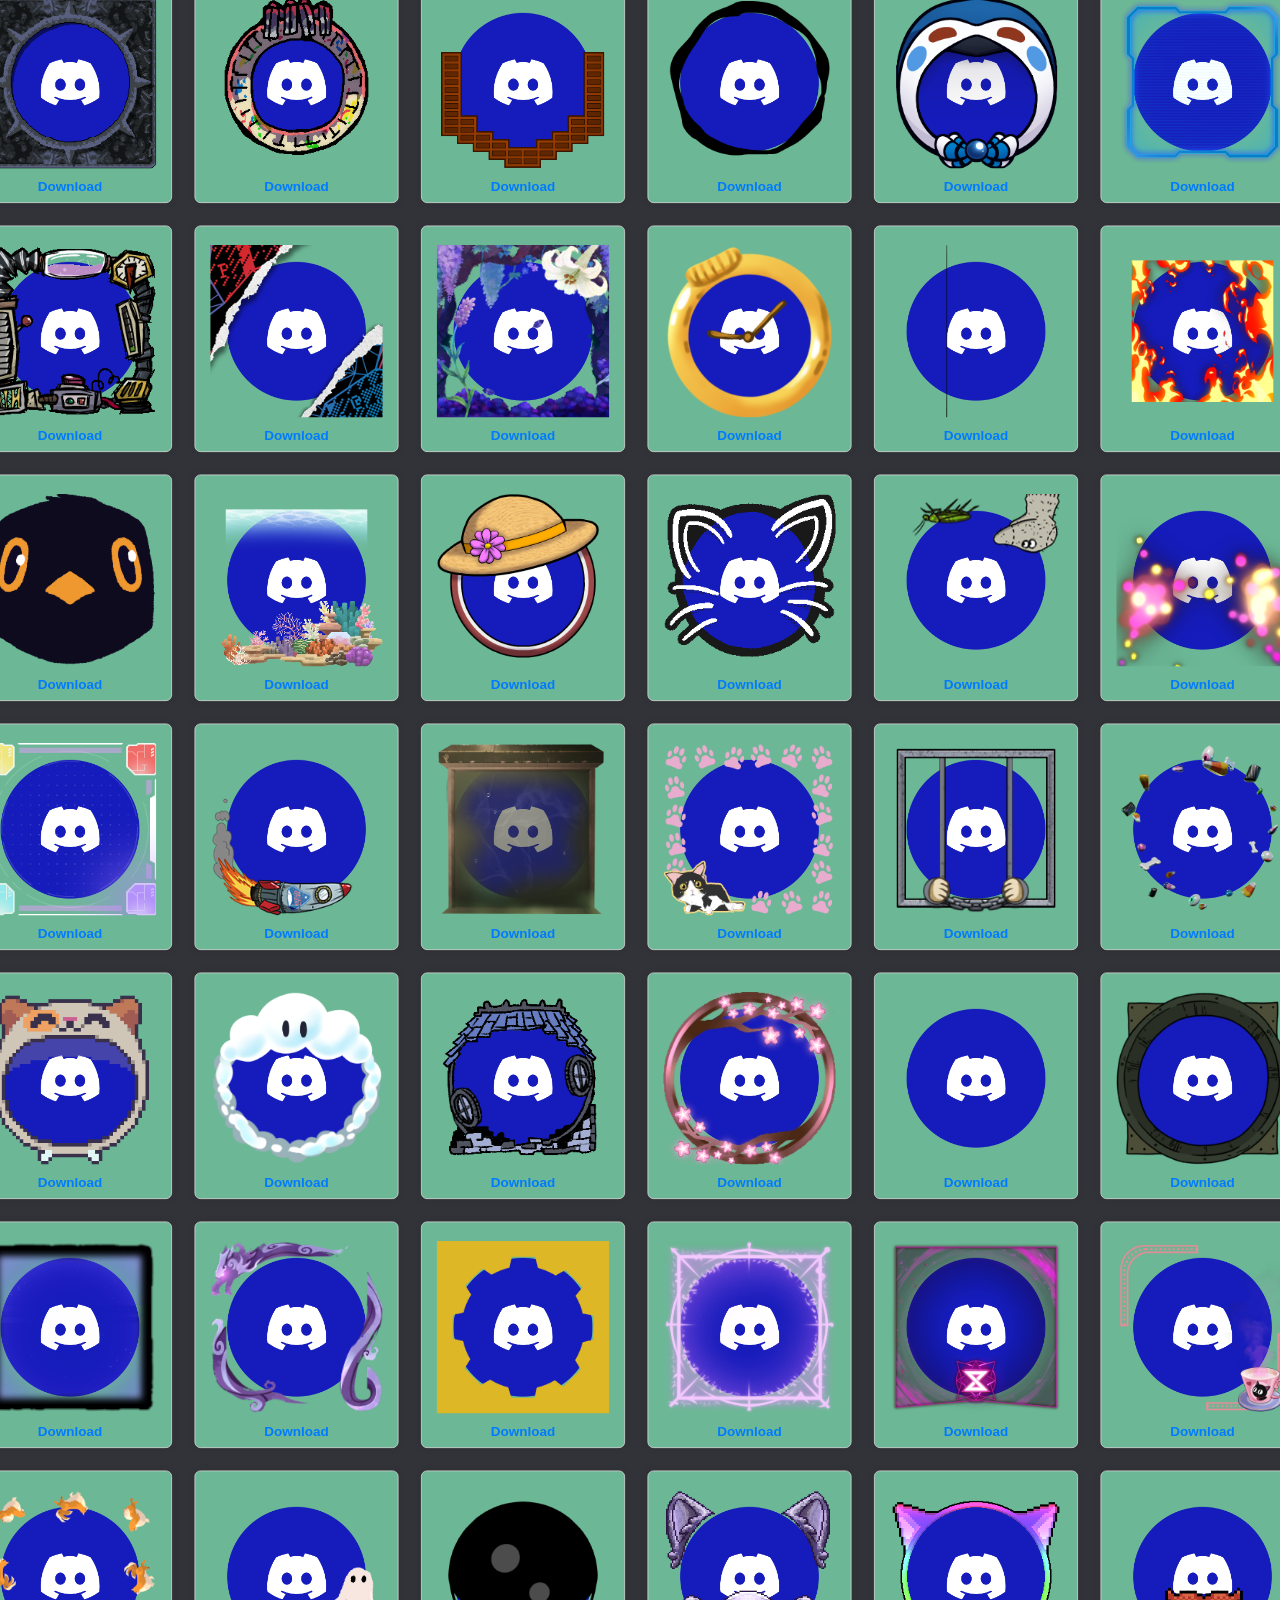
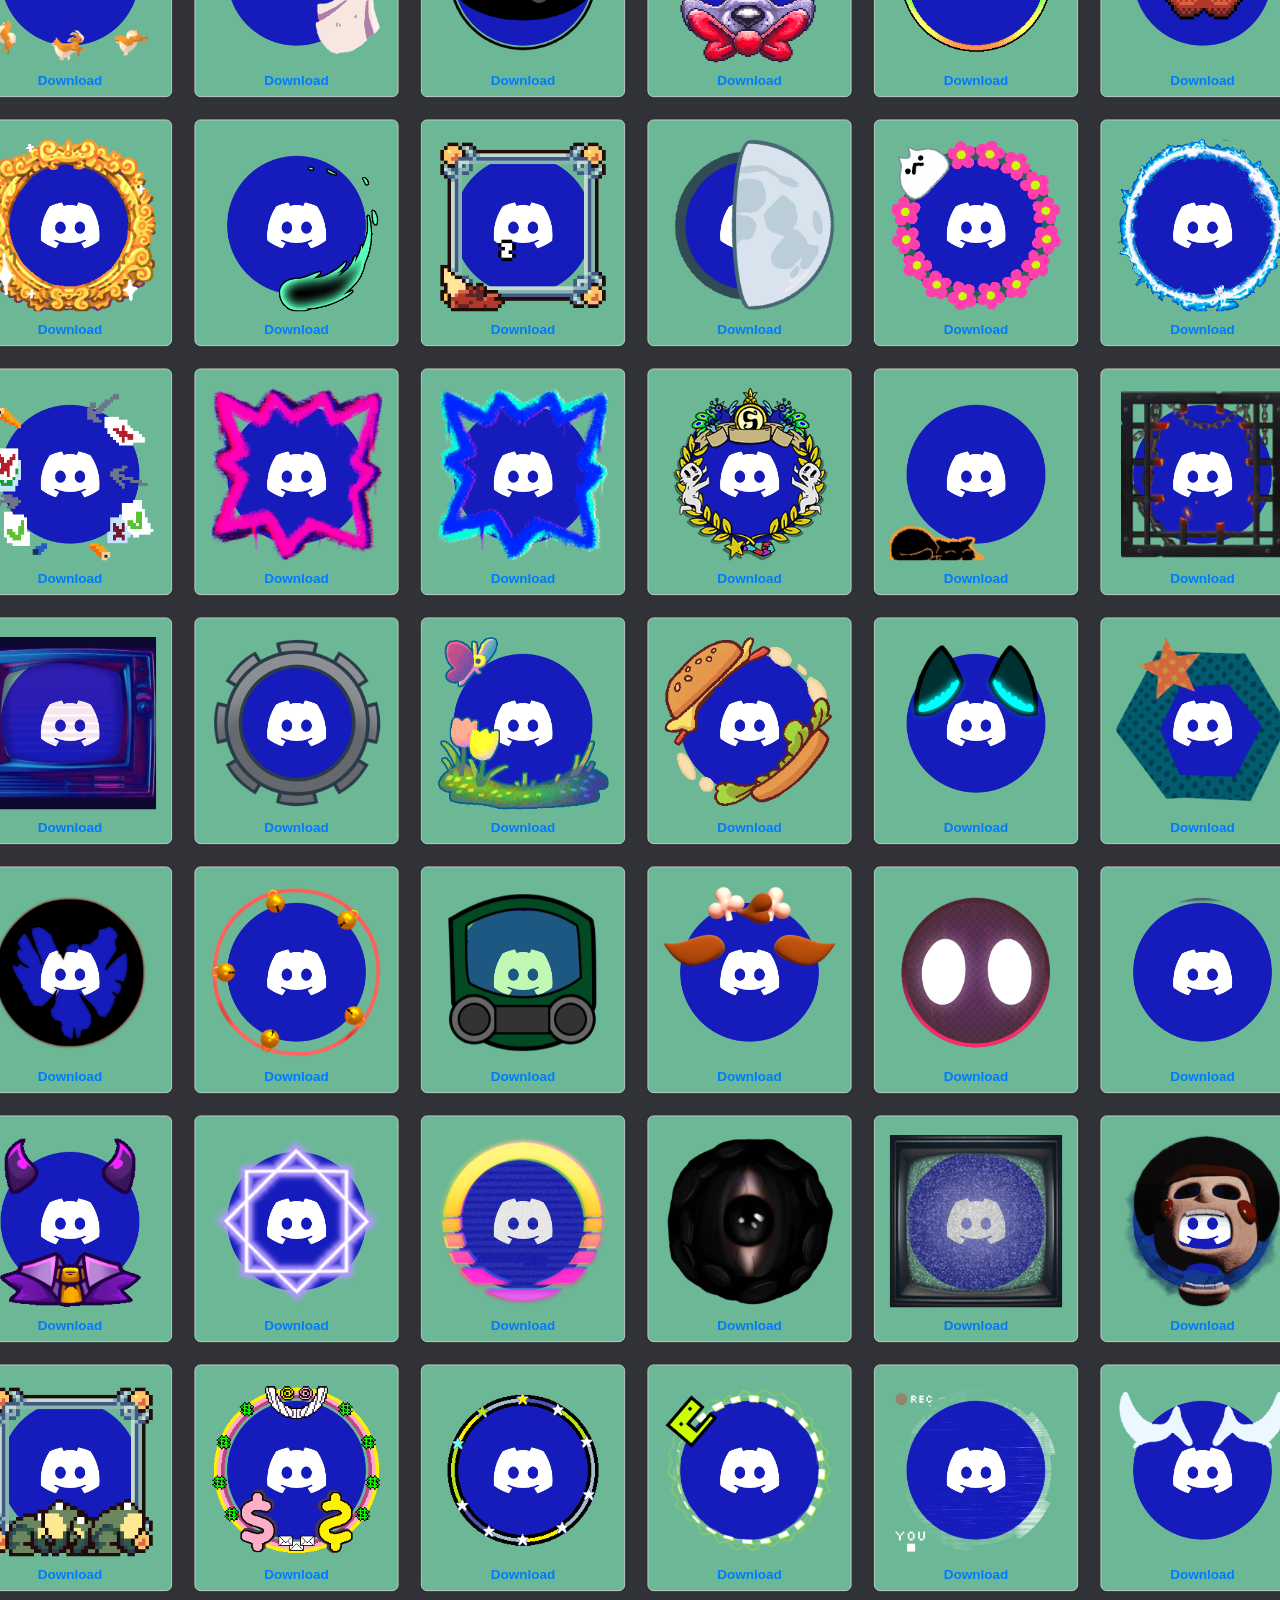
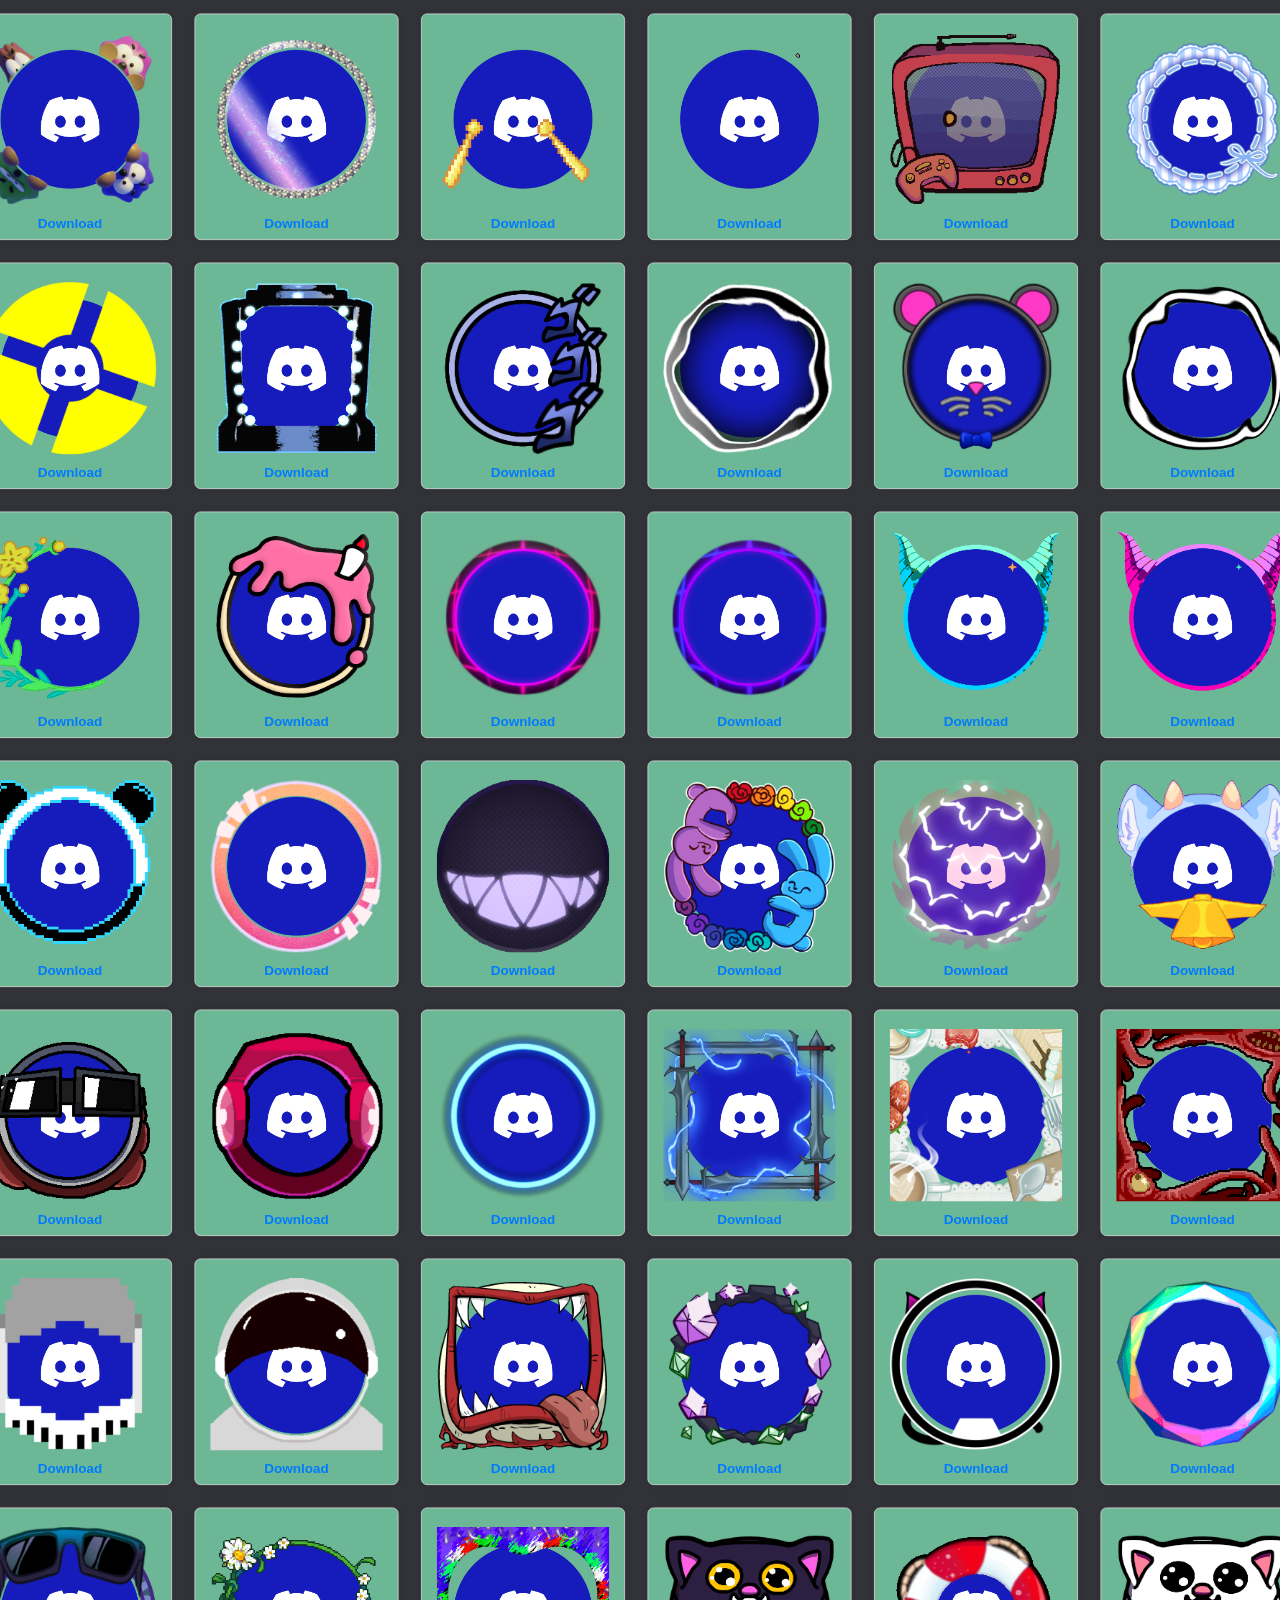
==== commit 4b0b4bfe: "Update index.html" ====
--- a/index.html
+++ b/index.html
@@ -28,21 +28,19 @@
 <body>
     <div class="language-selector">
         <label for="language">Language:</label>
-        <select id="language-dropdown" onchange="changeLanguage()">
+        <select id="language">
             <option value="en">English</option>
-            <option value="uk">Bri'ish</option>
-            <option value="it">Italiano</option>
-            <option value="ar">اَلْعَرَبِيَّةُ</option>
-            <option value="pt">Portuguese</option>
-            <option value="es">Español</option>
-            <option value="fr">Français</option>
-            <option value="de">Deutsch</option>
-            <option value="tr">Türkçe</option>
-            <option value="ro">Română</option>
-            <option value="lt">Lietuvių</option>
-            <option value="hu">Magyar</option>
-            <option value="ru">Русский</option>
+            <option value="ar">Arabic</option>
+            <option value="es">Spanish</option>
+            <option value="fr">French</option>
+            <option value="de">German</option>
+            <option value="tr">Turkish</option>
+            <option value="ro">Romanian</option>
+            <option value="it">Italian</option>
+            <option value="hu">Hungarian</option>
+            <option value="ru">Russian</option>
         </select>
+    </div>
     </div>
     <div class="button-container">
         <button class="image-button" onclick="navigateToPage()">
--- a/css/styles.css
+++ b/css/styles.css
@@ -13,21 +13,61 @@
     overflow: auto;
 }
 
+.button-container {
+    position: fixed;
+    top: 10px; /* Adjust the distance from the top */
+    right: 10px; /* Adjust the distance from the right */
+    z-index: 1000; /* Ensure it stays above other elements */
+}
+
+.image-button {
+    background: none;
+    border: none;
+    padding: 0;
+    cursor: pointer;
+}
+
+.image-button img {
+    width: 90px; /* Adjust size as needed */
+    height: auto; /* Maintain aspect ratio */
+}
+
 .language-selector {
-    position: fixed;
-    top: 10px;
-    left: 10px;
-    z-index: 1000;
-    font-size: 17px;
-}
-
-.language-selector select {
+    display: flex;
+    top: 70px;
+    align-items: center;
+    justify-content: flex-start;
+    padding: 10px;
+    border: 1px solid #2d368d;
+    border-radius: 8px;
+    box-shadow: 0 0 10px rgba(133, 133, 133, 0.1);
+    background-color: #2c61d4;
+    margin-bottom: 20px;
+}
+
+.language-selector label {
+    font-weight: bold;
+    margin-right: 10px;
+    color: #ffffff;
+}
+
+
+
+.language-selector select:focus {
+    outline: none;
+    border-color: #aaa;
+    box-shadow: 0 0 10px rgba(0, 0, 0, 0.2);
+}
+
+.language-selector option {
     padding: 5px;
-    border-radius: 5px;
-    border: 1px solid #ccc;
-    background-color: #5865F2;
-    font-size: 15px;
-    color: #f5f5f5;
+    background-color: #1d33ac;
+    color: #ffffff;
+}
+
+.language-selector option:hover {
+    background-color: #f0f0f0;
+    color: #000000;
 }
 
 .top-image {
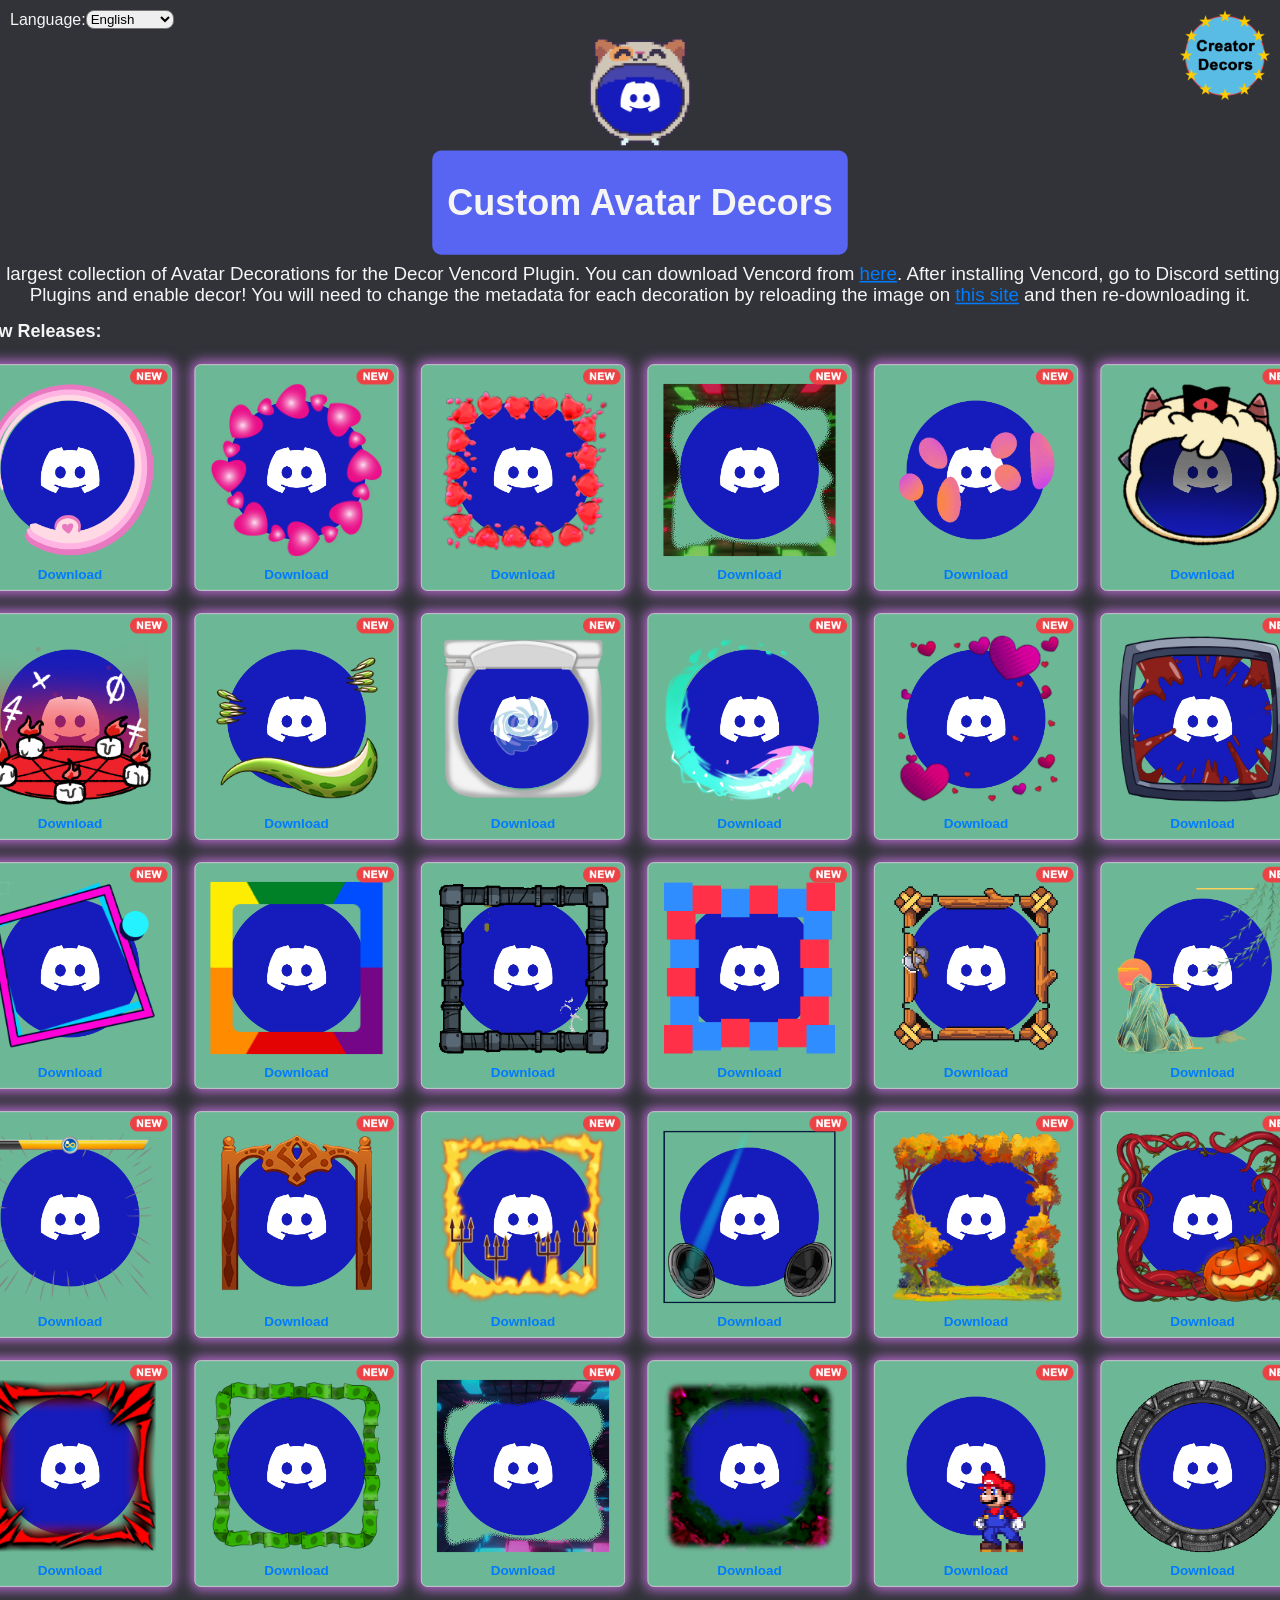
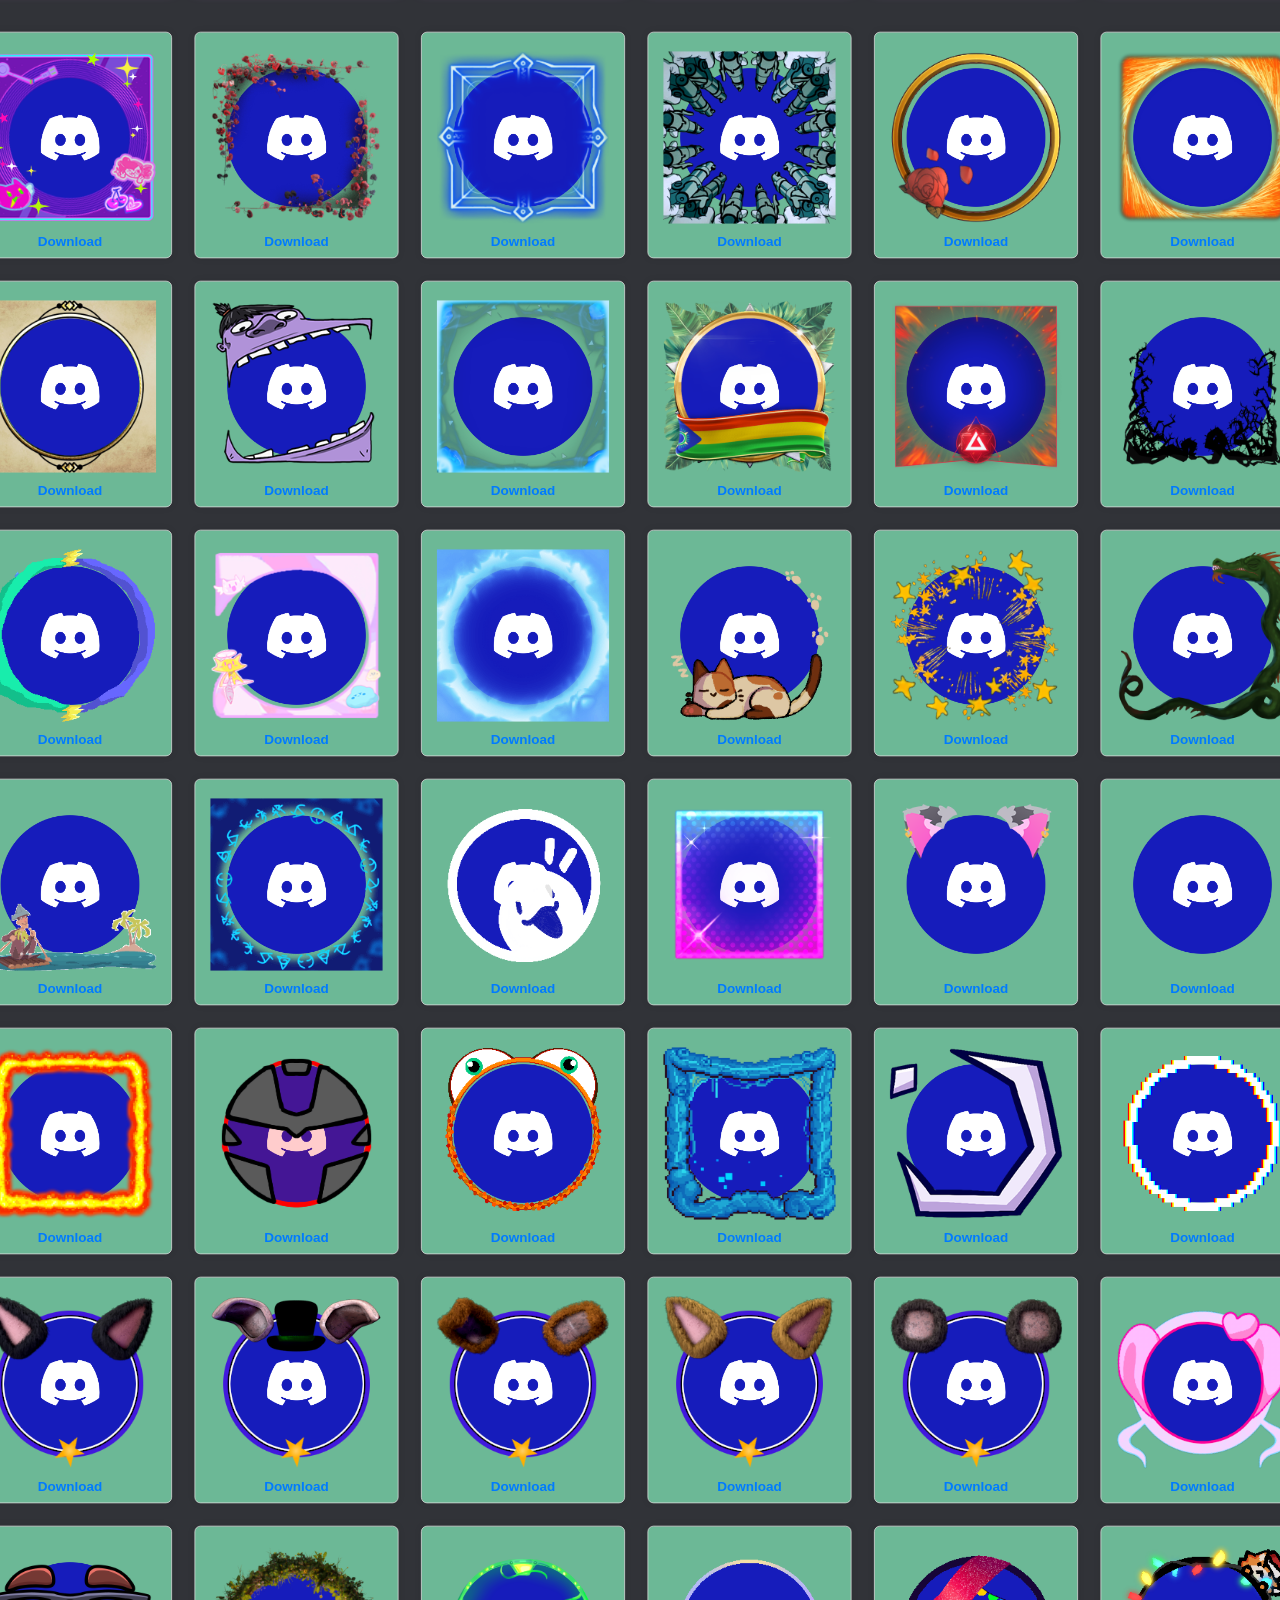
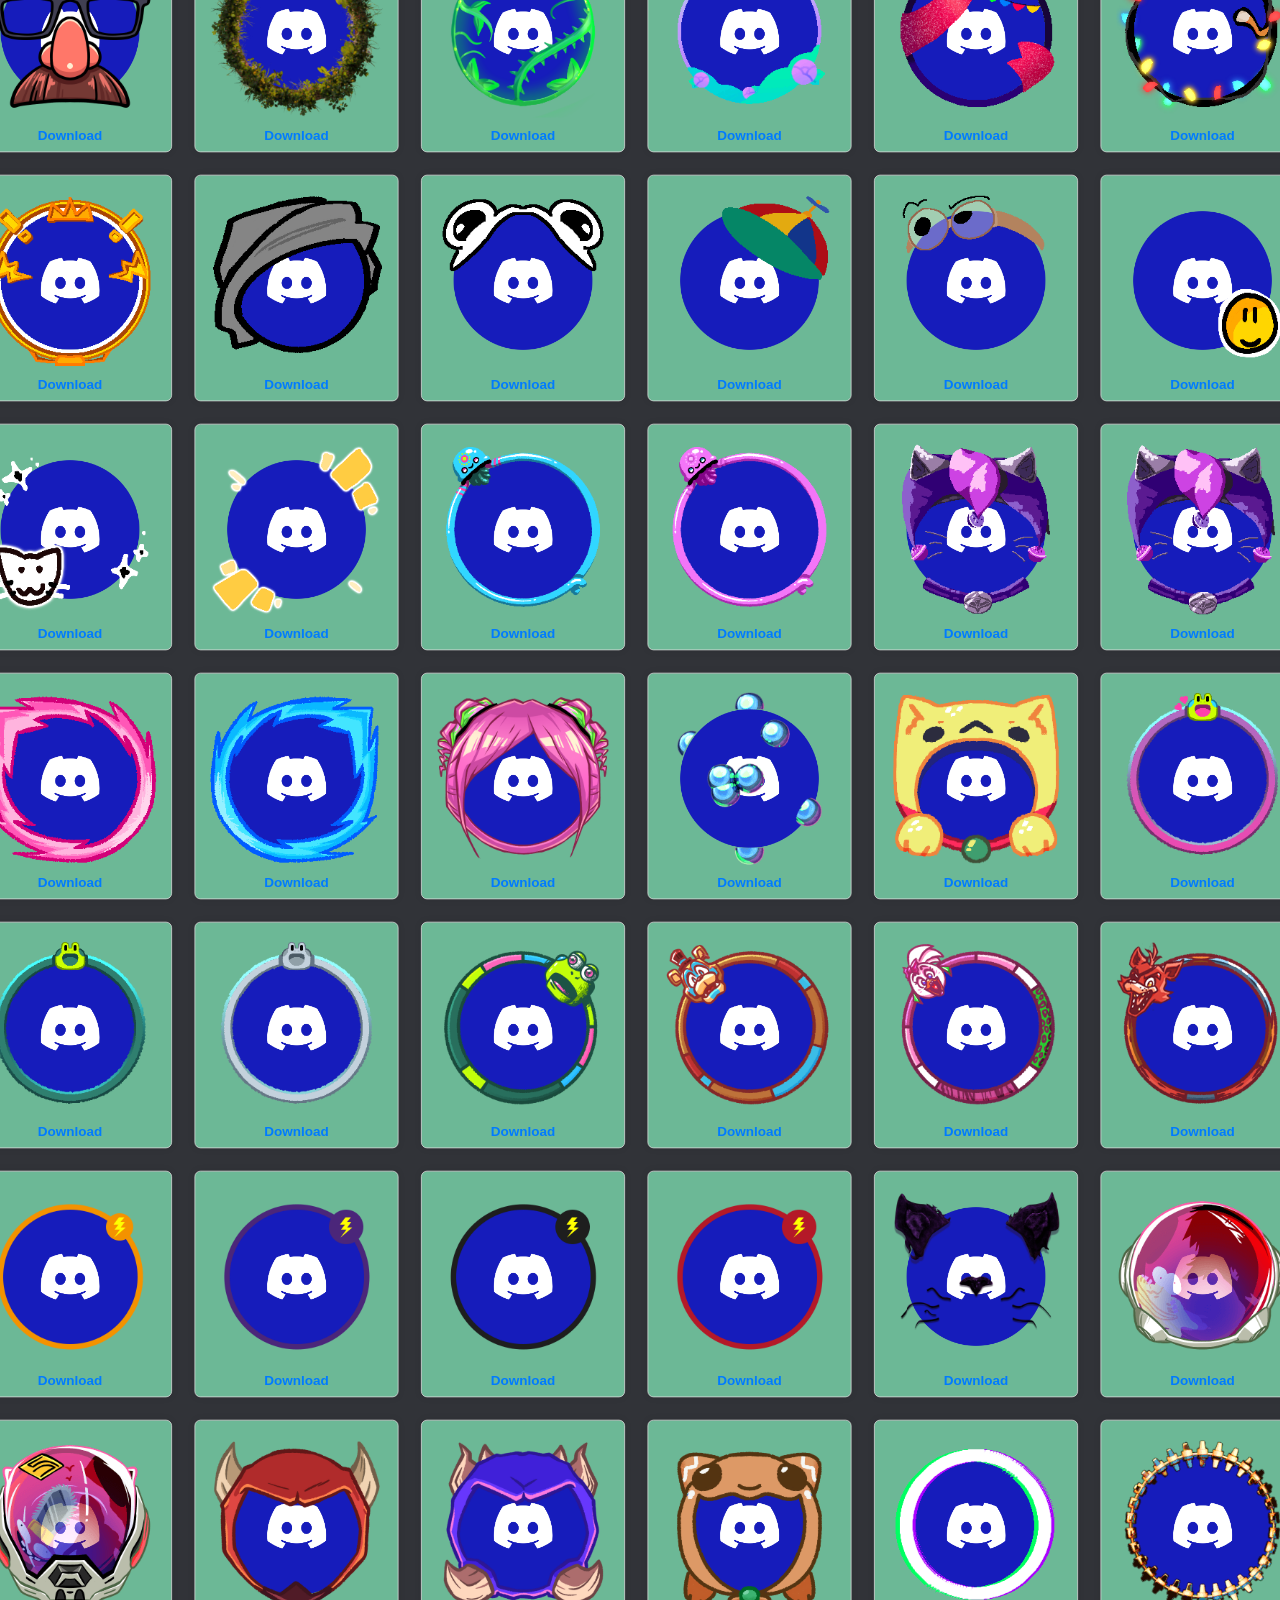
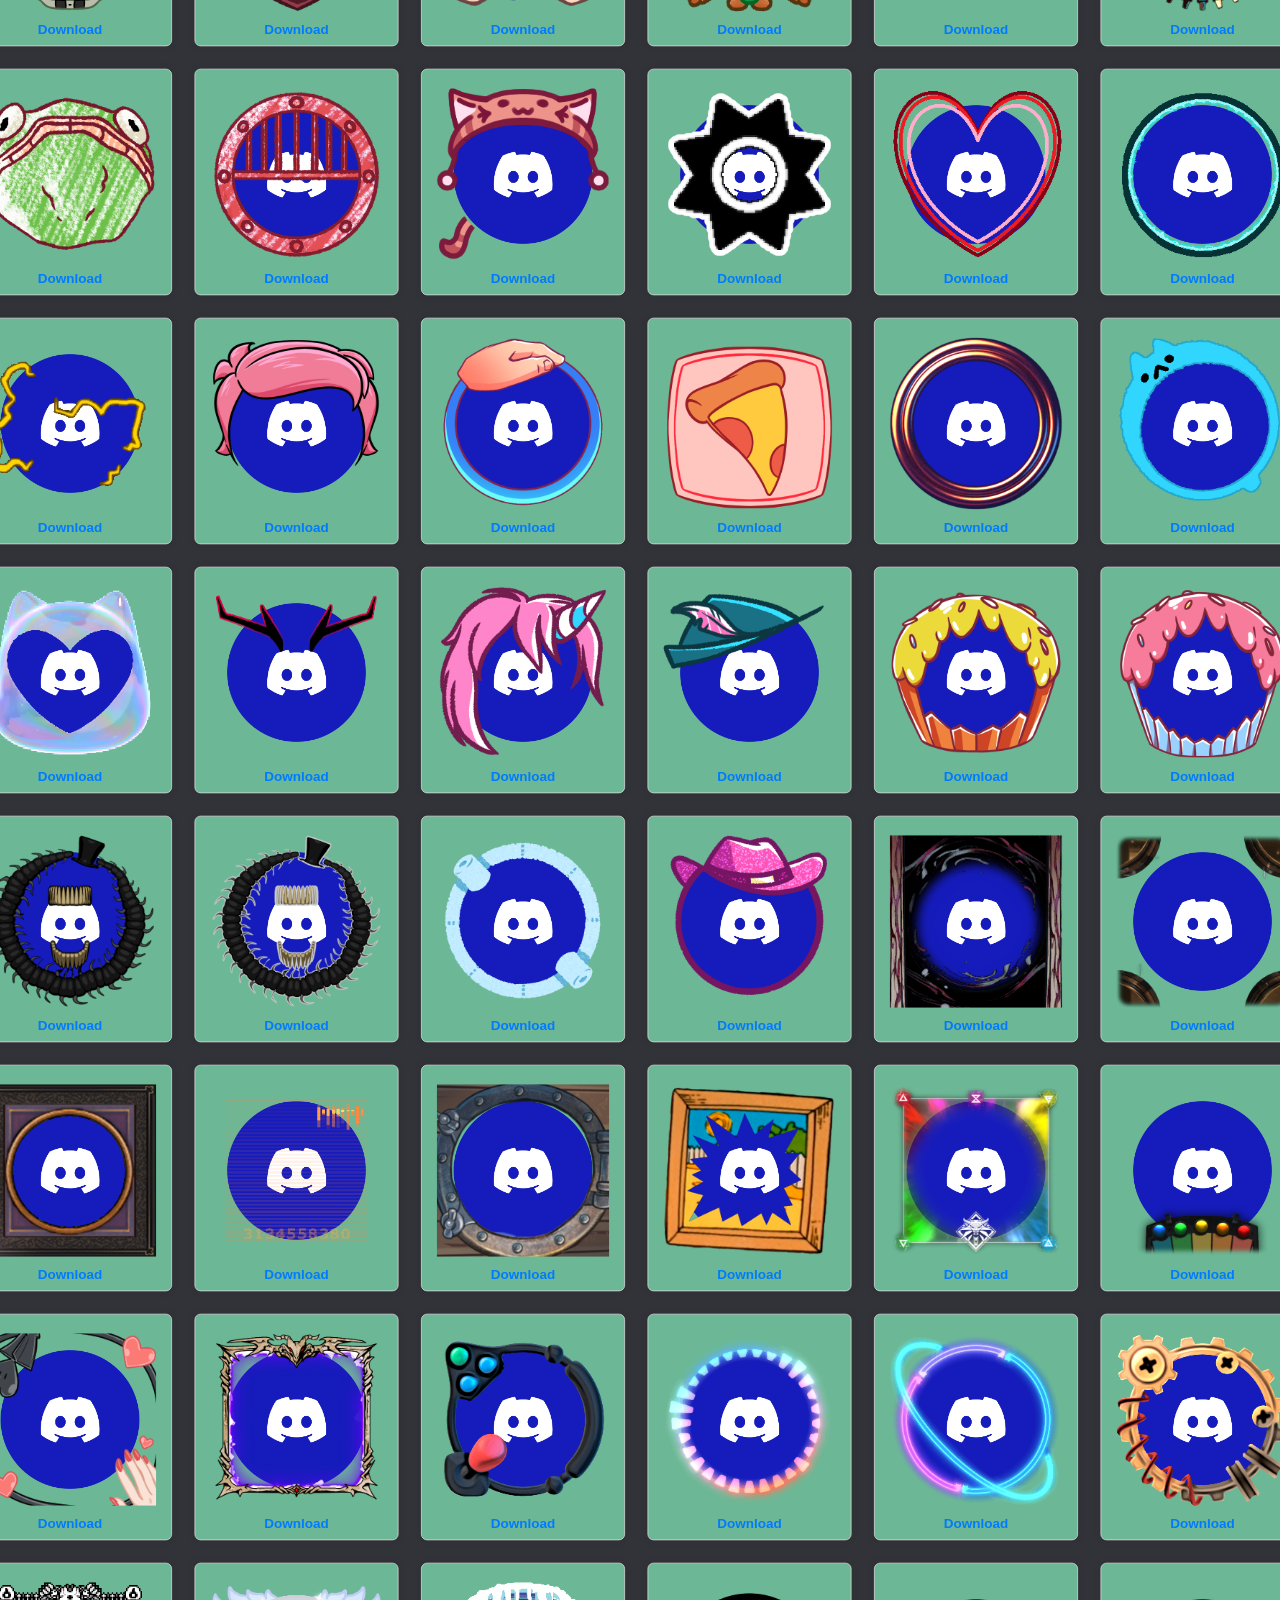
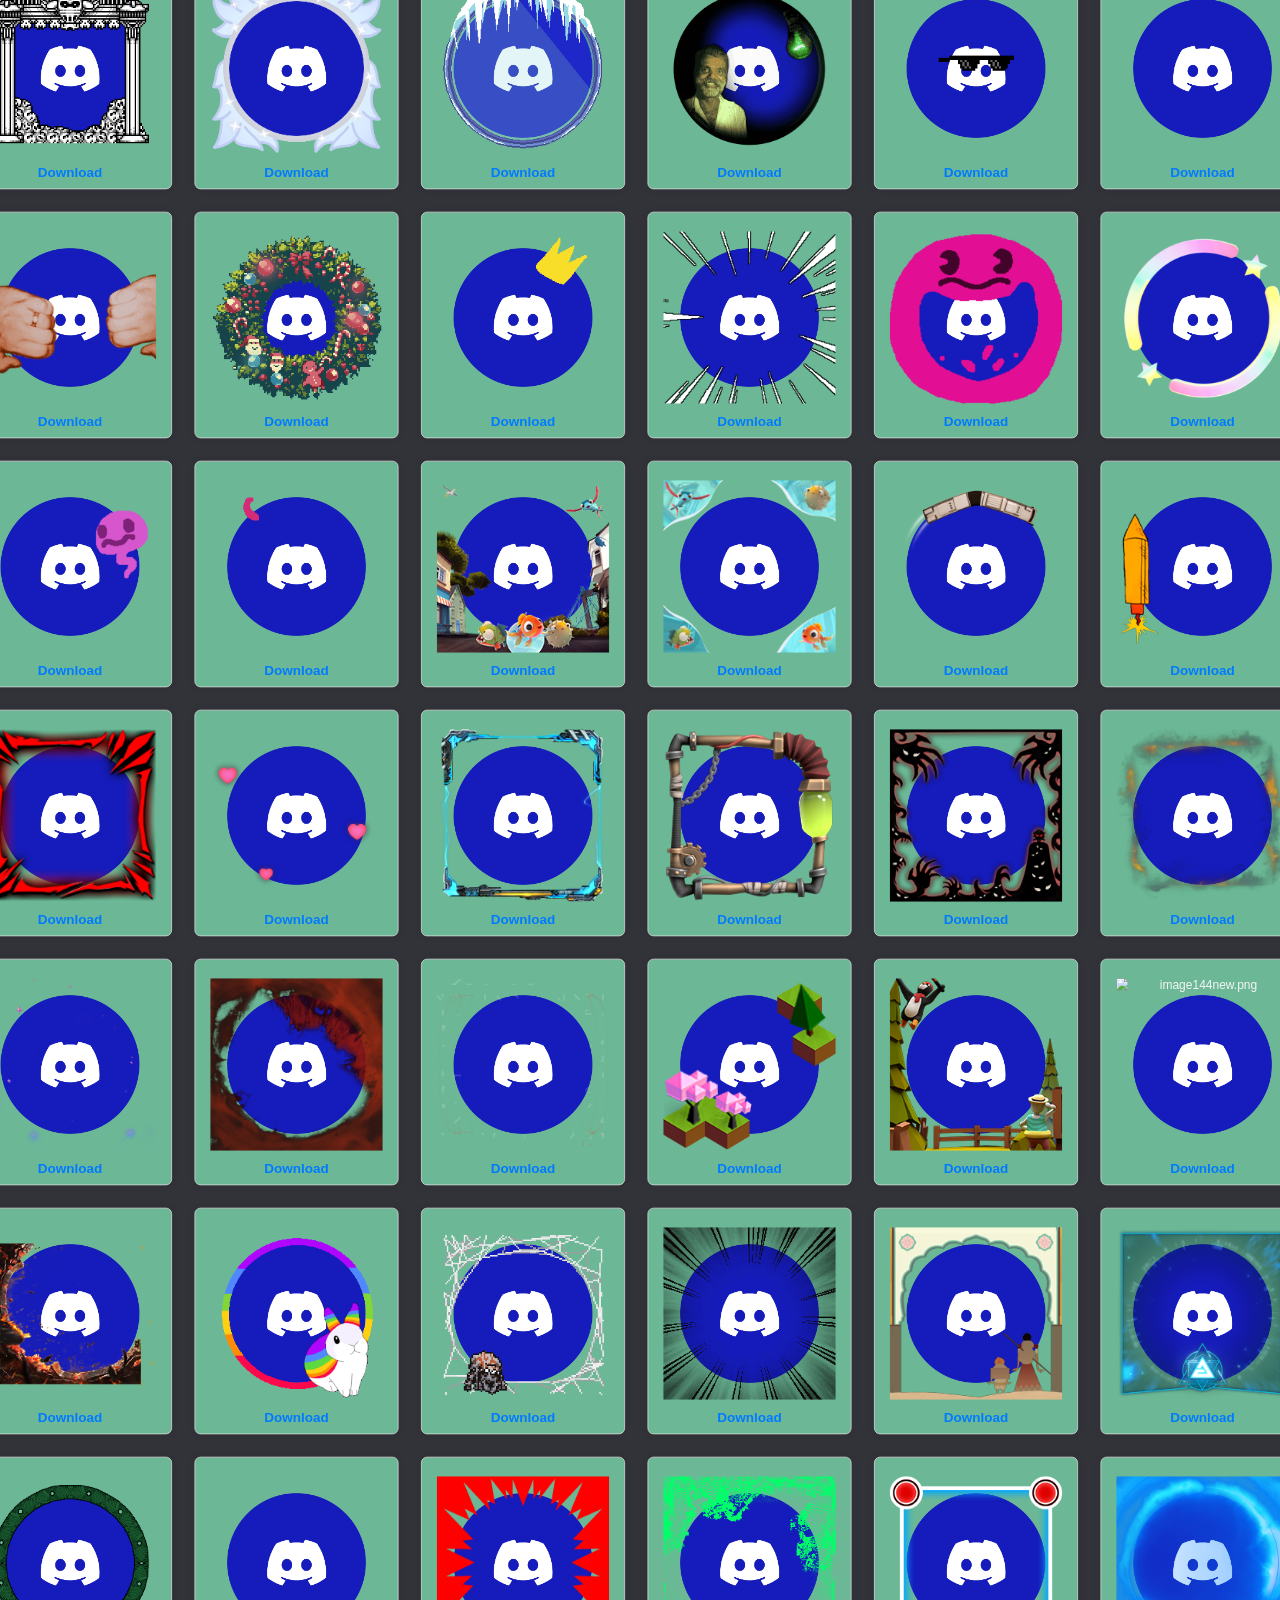
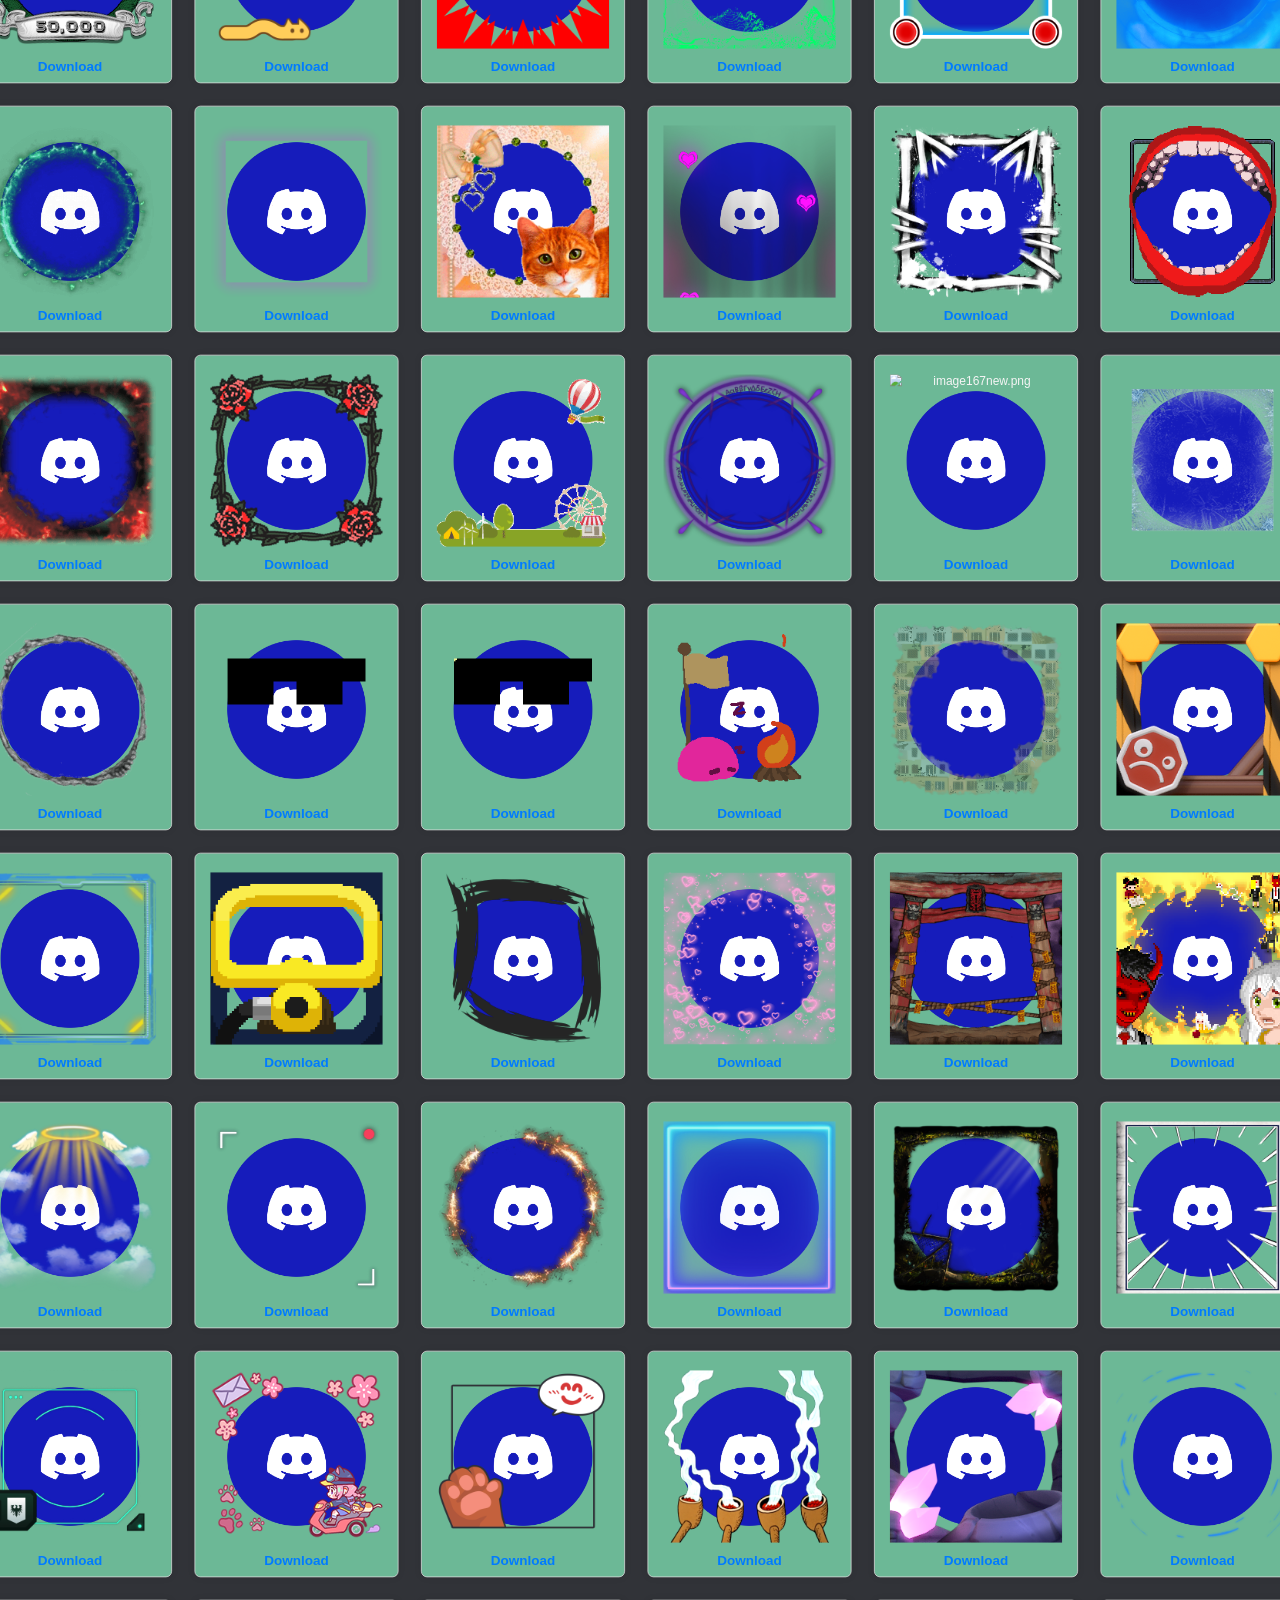
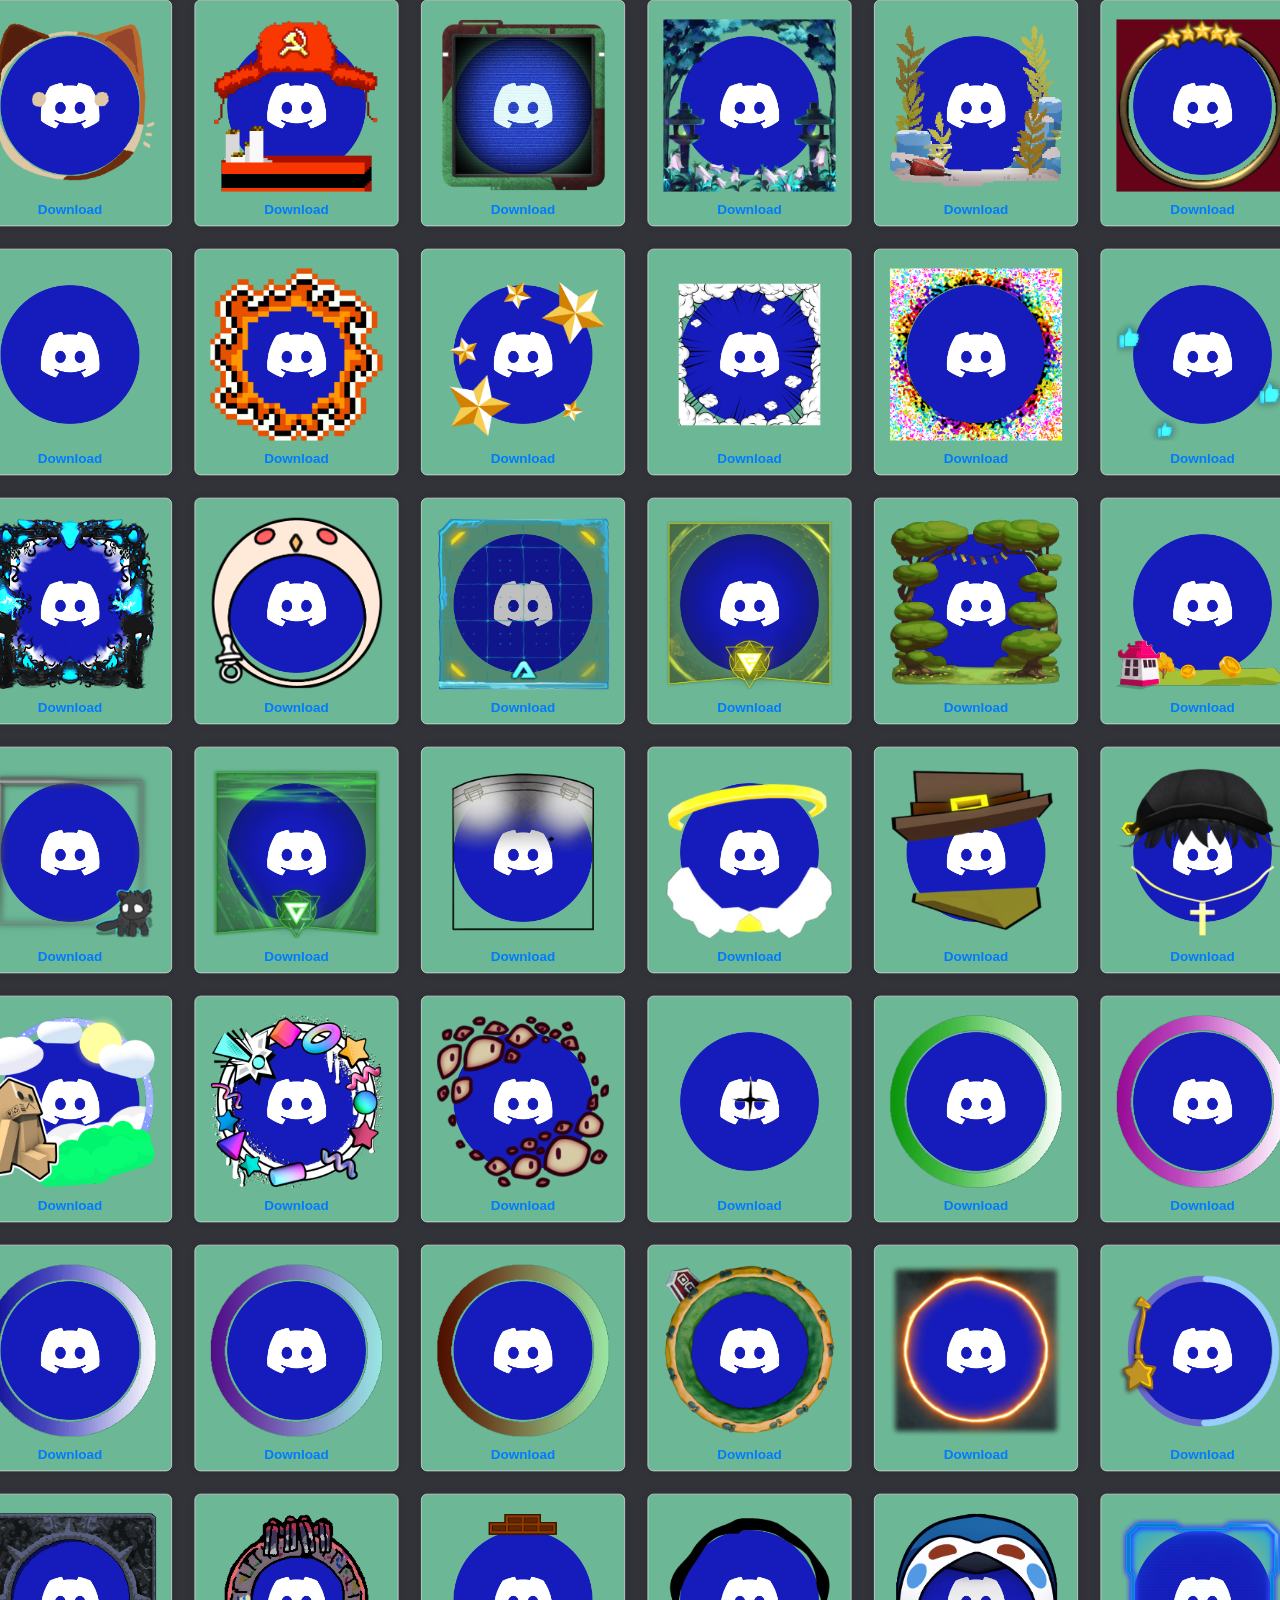
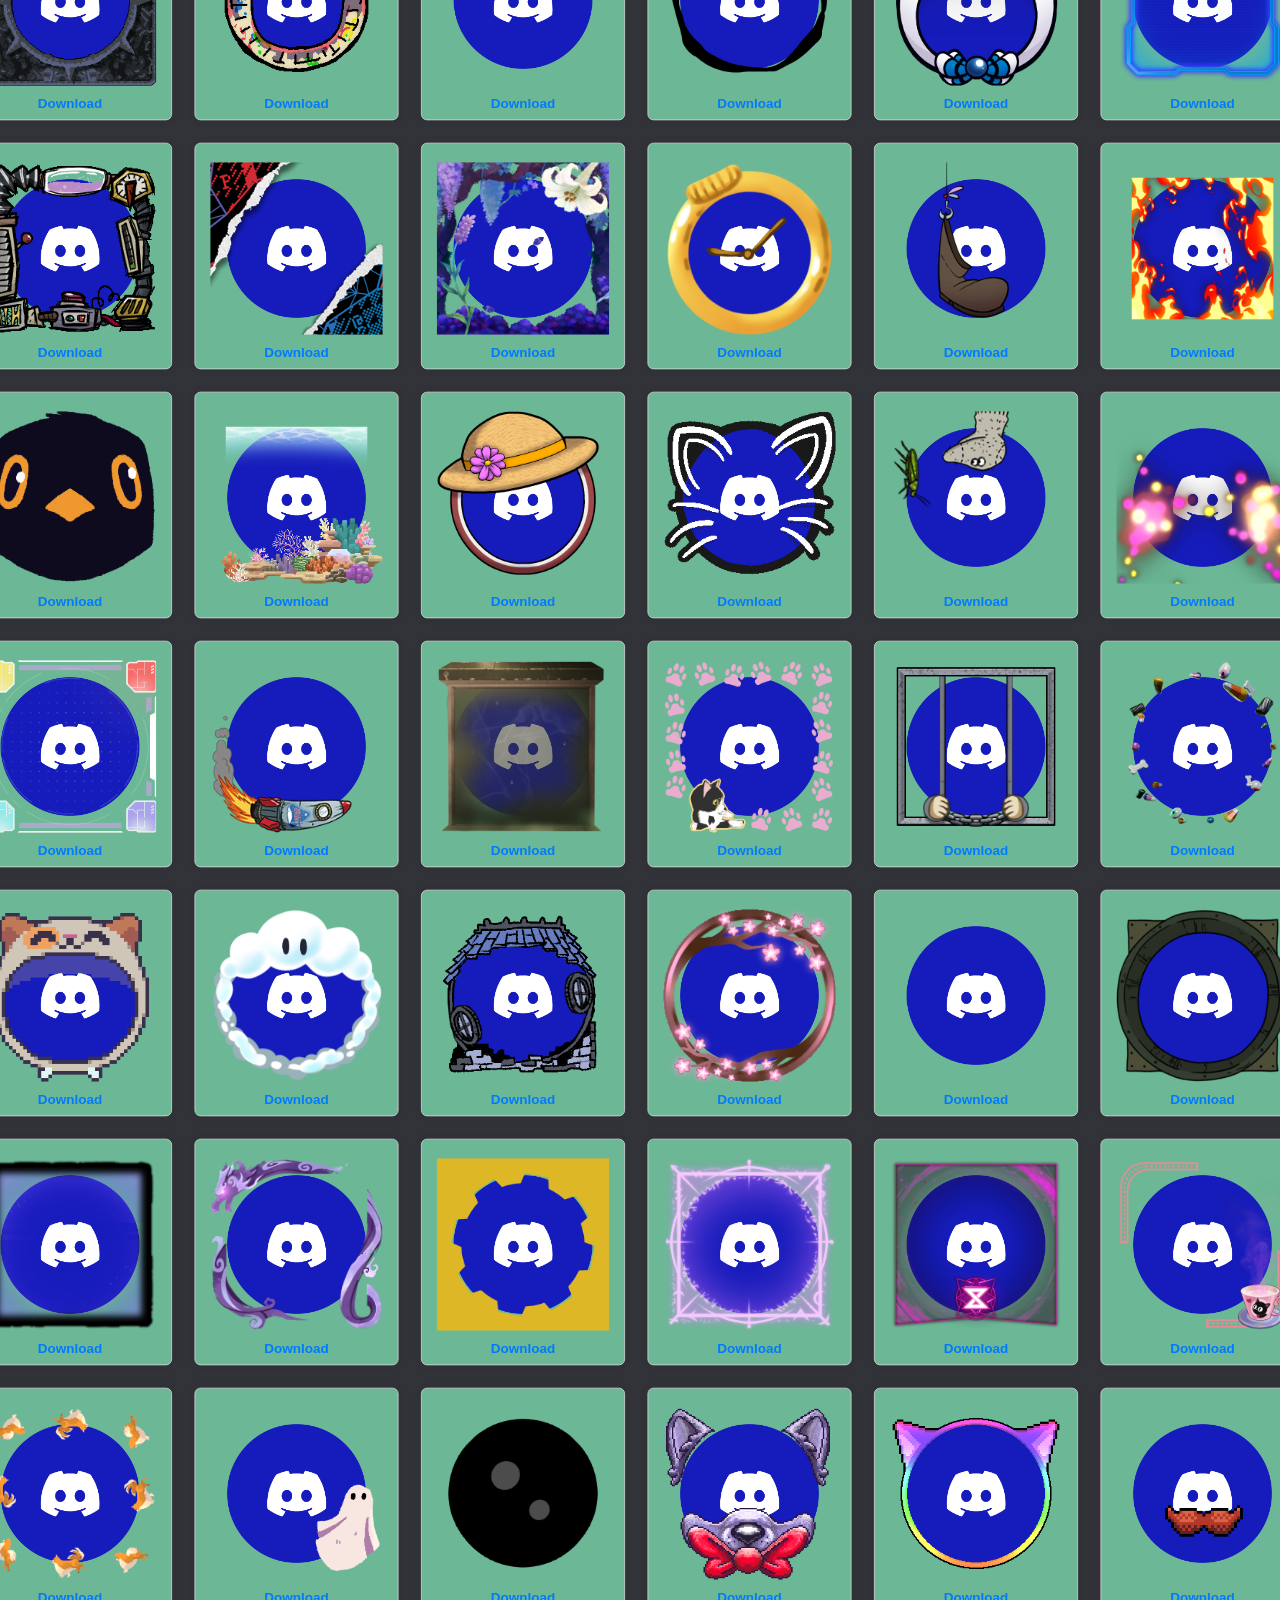
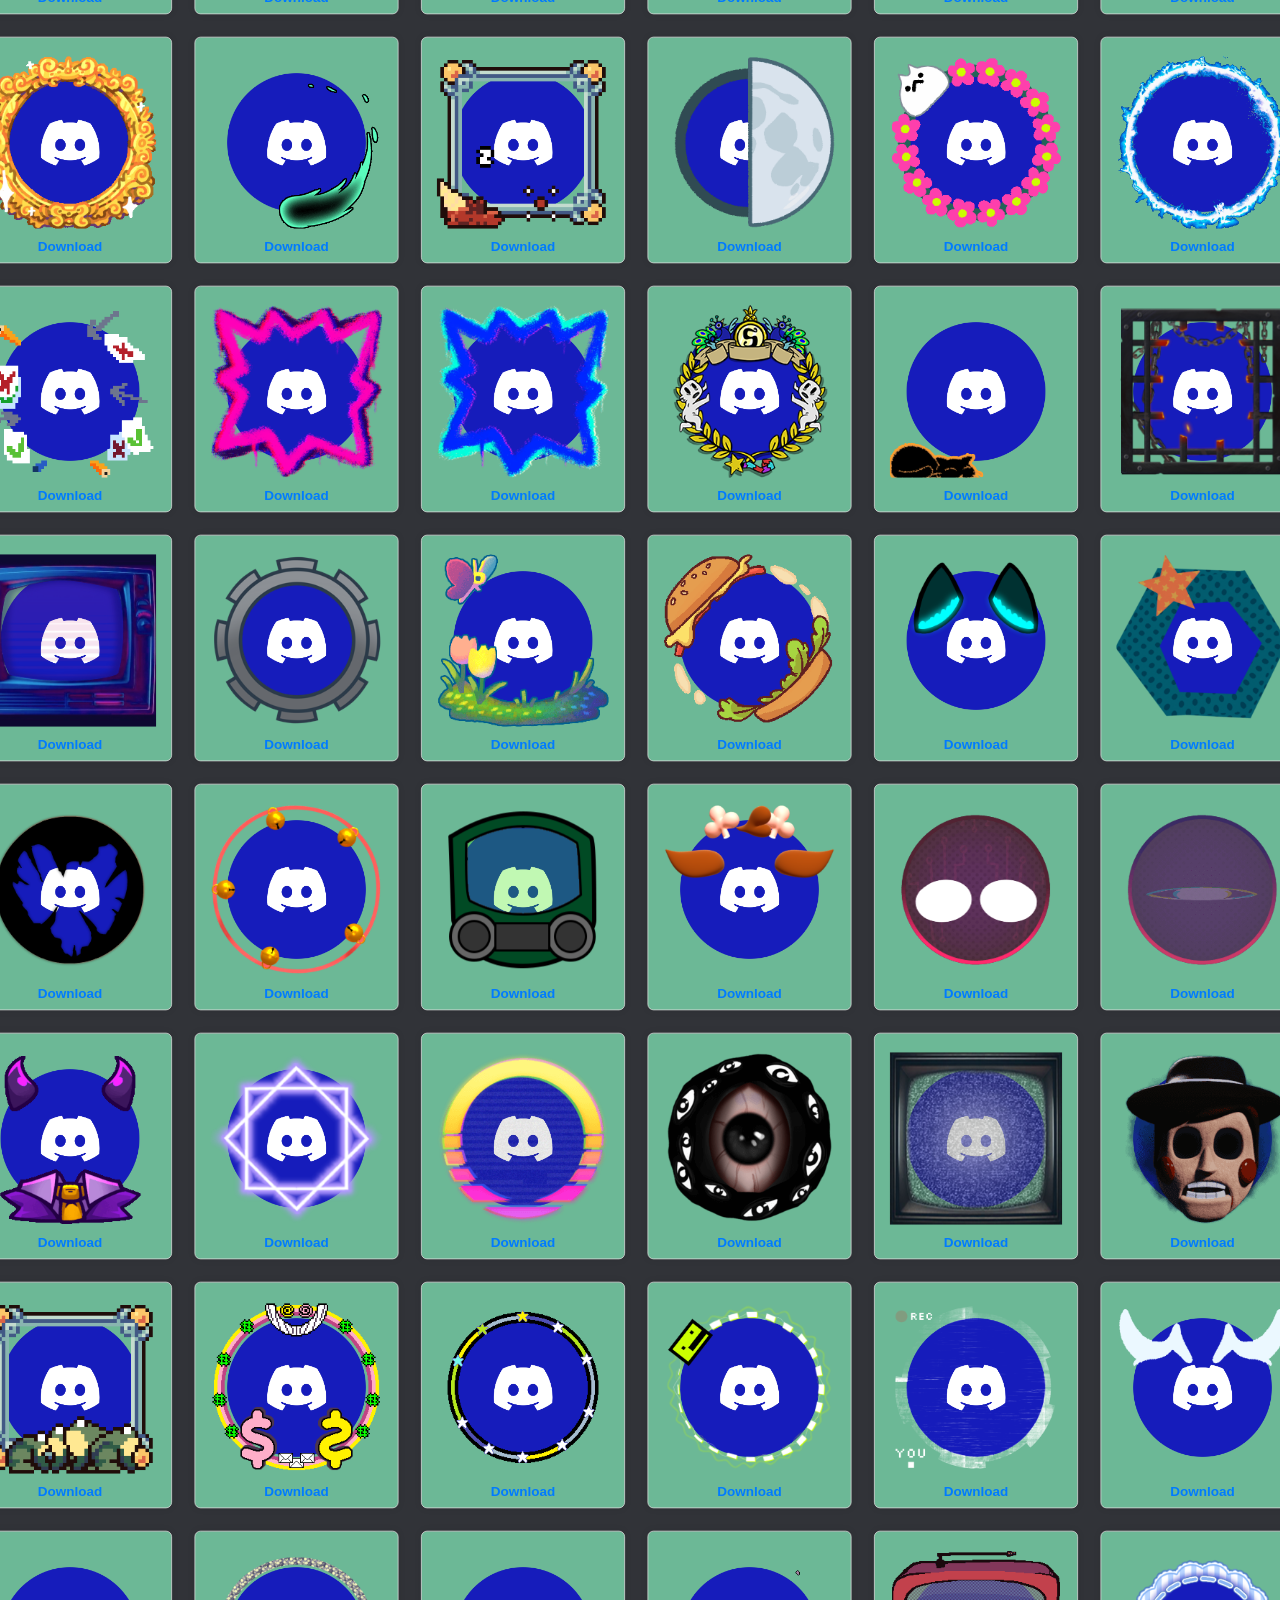
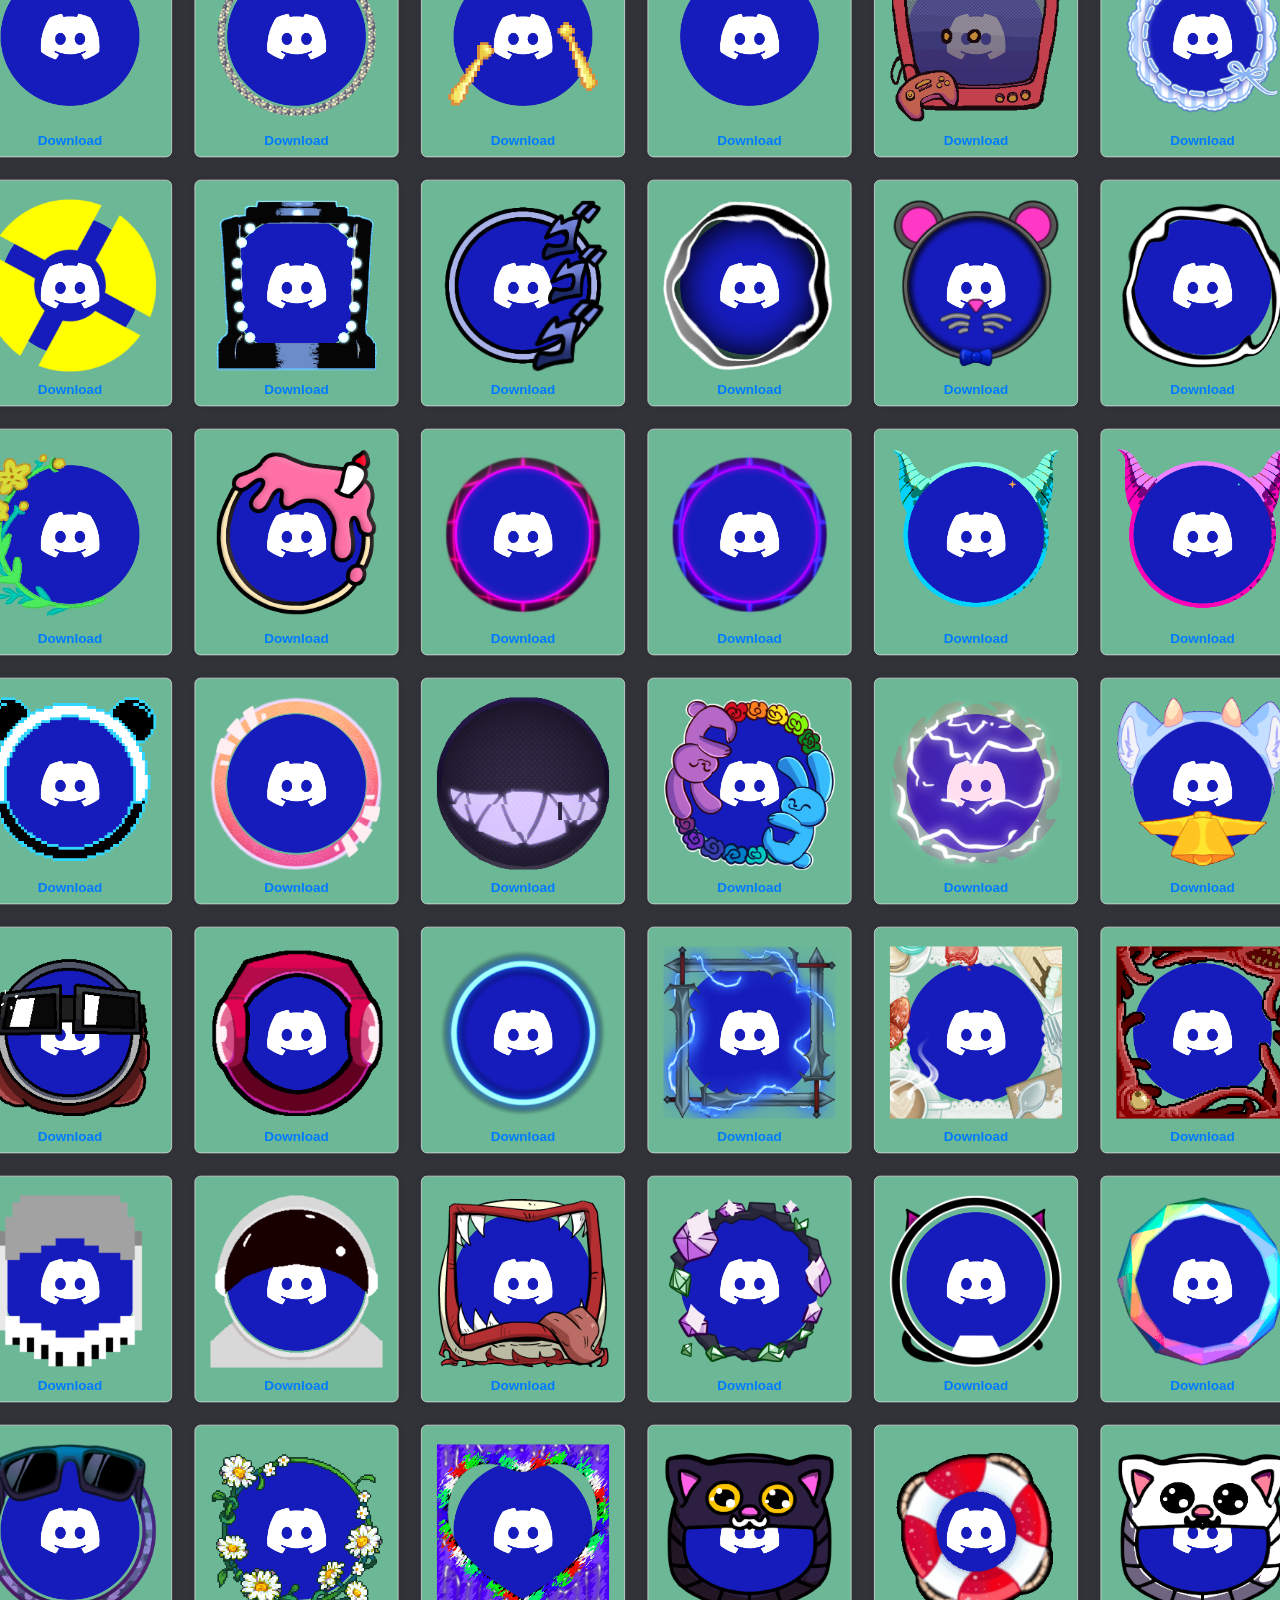
==== commit a9677c3c: "Update index.html" ====
--- a/index.html
+++ b/index.html
@@ -26,21 +26,23 @@
     <meta property="og:site_name" content="The Largest Collection Of">
 </head>
 <body>
-    <div class="language-selector">
+    <header>
         <label for="language">Language:</label>
-        <select id="language">
+        <select id="language-dropdown" onchange="changeLanguage()">
             <option value="en">English</option>
+            <option value="uk">UK English</option>
+            <option value="it">Italian</option>
             <option value="ar">Arabic</option>
             <option value="es">Spanish</option>
             <option value="fr">French</option>
             <option value="de">German</option>
             <option value="tr">Turkish</option>
             <option value="ro">Romanian</option>
-            <option value="it">Italian</option>
+            <option value="lt">Lithuanian</option>
             <option value="hu">Hungarian</option>
             <option value="ru">Russian</option>
         </select>
-    </div>
+    </header>
     </div>
     <div class="button-container">
         <button class="image-button" onclick="navigateToPage()">
--- a/css/styles.css
+++ b/css/styles.css
@@ -13,6 +13,27 @@
     overflow: auto;
 }
 
+header {
+    position: fixed;
+    top: 0;
+    left: 0;
+    width: 100%;
+    padding: 10px;
+    z-index: 1000;
+    display: flex;
+    align-items: center;
+    justify-content: flex-start;
+}
+
+select {
+    border-radius: 8px;
+}
+
+/* Optional: Add some padding to the top of the main content to avoid overlap */
+main {
+    padding-top: 60px; /* Adjust as needed */
+}
+
 .button-container {
     position: fixed;
     top: 10px; /* Adjust the distance from the top */
@@ -30,44 +51,6 @@
 .image-button img {
     width: 90px; /* Adjust size as needed */
     height: auto; /* Maintain aspect ratio */
-}
-
-.language-selector {
-    display: flex;
-    top: 70px;
-    align-items: center;
-    justify-content: flex-start;
-    padding: 10px;
-    border: 1px solid #2d368d;
-    border-radius: 8px;
-    box-shadow: 0 0 10px rgba(133, 133, 133, 0.1);
-    background-color: #2c61d4;
-    margin-bottom: 20px;
-}
-
-.language-selector label {
-    font-weight: bold;
-    margin-right: 10px;
-    color: #ffffff;
-}
-
-
-
-.language-selector select:focus {
-    outline: none;
-    border-color: #aaa;
-    box-shadow: 0 0 10px rgba(0, 0, 0, 0.2);
-}
-
-.language-selector option {
-    padding: 5px;
-    background-color: #1d33ac;
-    color: #ffffff;
-}
-
-.language-selector option:hover {
-    background-color: #f0f0f0;
-    color: #000000;
 }
 
 .top-image {
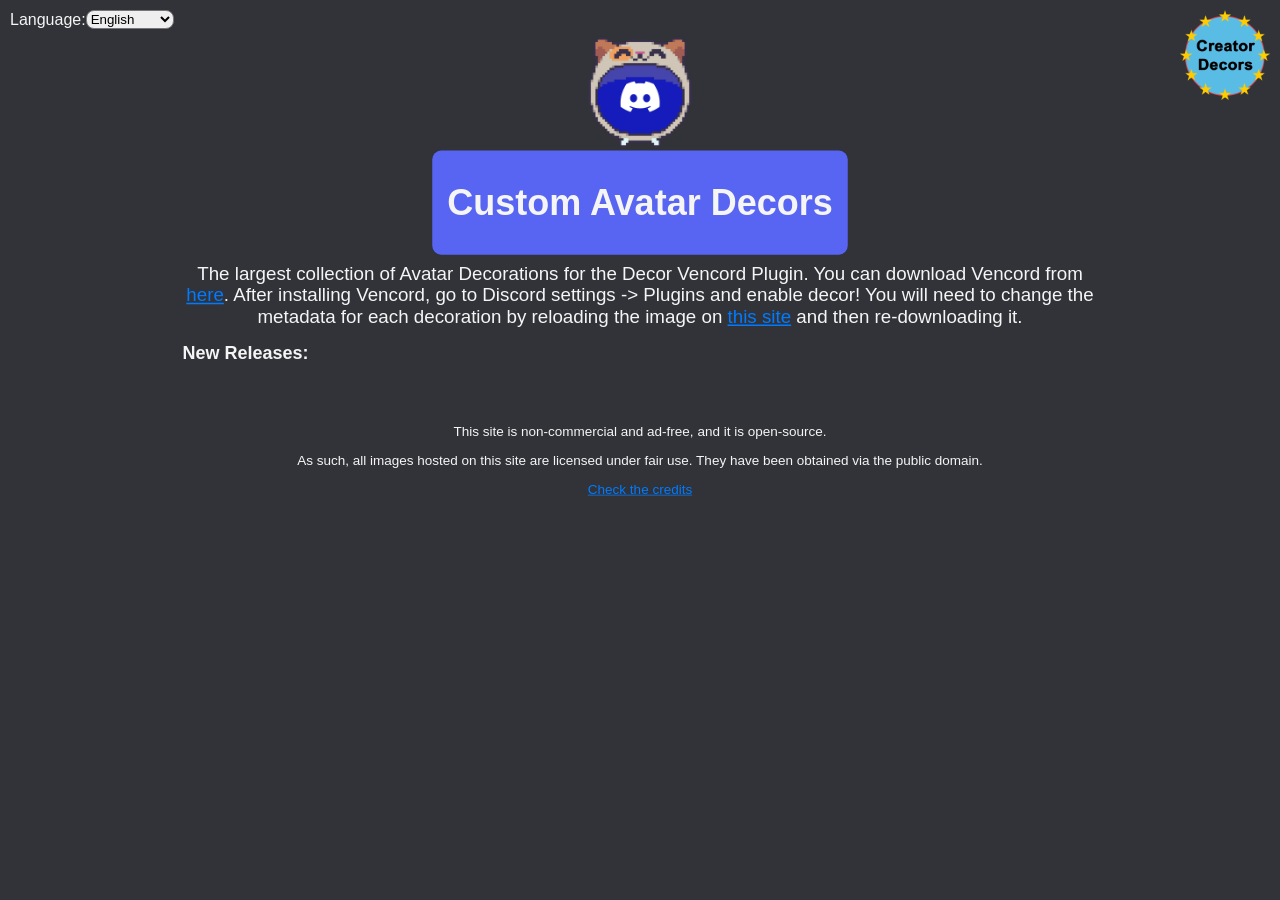
==== commit 89650d87: "Update index.html" ====
--- a/index.html
+++ b/index.html
@@ -78,579 +78,11 @@
     </div>
     <script>
         const newImages = [
-            "image511.png",
-            "image512.png",
-            "image513.png",
-            "image514.png",
-            "image515new.png",
-            "image516.png",
-            "image517.png",
-            "image518.png",
-            "image519.png",
-            "image520.png",
-            "image521.png",
-            "image522.png",
-            "image523.png",
-            "image524.png",
-            "image525.png",
-            "image526.png",
-            "image527.png",
-            "image528.png",
-            "image529.png",
-            "image530.png",
-            "image531.png",
-            "image532.png",
-            "image533.png",
-            "image534.png",
-            "image535.png",
-            "image536.png",
-            "image537.png",
-            "image538.png",
-            "image539.png",
-            "image540.png",
+            
         ];
 
         const images = [
-            "image1.png",
-            "image2.png",
-            "image3.png",
-            "image4.png",
-            "image5.png",
-            "image6.png",
-            "image7.png",
-            "image8.png",
-            "image9.png",
-            "image10.png",
-            "image11.png",
-            "image12.png",
-            "image13.png",
-            "image14.png",
-            "image15.png",
-            "image16.png",
-            "image17.png",
-            "image18.png",
-            "image19.png",
-            "image20.png",
-            "image21.png",
-            "image22.png",
-            "image23.png",
-            "image24.png",
-            "image25.png",
-            "image26.png",
-            "image27.png",
-            "image28.png",
-            "image29.png",
-            "image30.png",
-            "image31.png",
-            "image32.png",
-            "image33.png",
-            "image34.png",
-            "image35.png",
-            "image36.png",
-            "image37.png",
-            "image38.png",
-            "image39.png",
-            "image40.png",
-            "image41.png",
-            "image42.png",
-            "image43.png",
-            "image44.png",
-            "image45.png",
-            "image46.png",
-            "image47.png",
-            "image48.png",
-            "image49.png",
-            "image50.png",
-            "image51.png",
-            "image52.png",
-            "image53.png",
-            "image54.png",
-            "image55.png",
-            "image56.png",
-            "image57.png",
-            "image58.png",
-            "image59.png",
-            "image60.png",
-            "image61.png",
-            "image62.png",
-            "image63.png",
-            "image64.png",
-            "image65.png",
-            "image66.png",
-            "image67.png",
-            "image68.png",
-            "image69.png",
-            "image70.png",
-            "image71.png",
-            "image72.png",
-            "image73.png",
-            "image74.png",
-            "image75.png",
-            "image76.png",
-            "image77.png",
-            "image78.png",
-            "image79.png",
-            "image80.png",
-            "image81.png",
-            "image82.png",
-            "image83.png",
-            "image84.png",
-            "image85.png",
-            "image86.png",
-            "image87.png",
-            "image88.png",
-            "image89.png",
-            "image90.png",
-            "image91.png",
-            "image92.png",
-            "image93.png",
-            "image94.png",
-            "image95.png",
-            "image96.png",
-            "image97.png",
-            "image98.png",
-            "image99.png",
-            "image100.png",
-            "image101.png",
-            "image102.png",
-            "image103.png",
-            "image104.png",
-            "image105.png",
-            "image106.png",
-            "image107.png",
-            "image108.png",
-            "image109.png",
-            "image110.png",
-            "image111.png",
-            "image112.png",
-            "image113.png",
-            "image114.png",
-            "image115.png",
-            "image116.png",
-            "image117.png",
-            "image118.png",
-            "image119.png",
-            "image120.png",
-            "image121.png",
-            "image122.png",
-            "image123.png",
-            "image124.png",
-            "image125.png",
-            "image126.png",
-            "image127.png",
-            "image128.png",
-            "image129.png",
-            "image130.png",
-            "image131.png",
-            "image132.png",
-            "image133.png",
-            "image134.png",
-            "image135.png",
-            "image136.png",
-            "image137.png",
-            "image138.png",
-            "image139.png",
-            "image140.png",
-            "image141.png",
-            "image142.png",
-            "image143.png",
-            "image144new.png",
-            "image145.png",
-            "image146.png",
-            "image147.png",
-            "image148.png",
-            "image149.png",
-            "image150.png",
-            "image151.png",
-            "image152.png",
-            "image153.png",
-            "image154.png",
-            "image155.png",
-            "image156.png",
-            "image157.png",
-            "image158.png",
-            "image159.png",
-            "image160.png",
-            "image161.png",
-            "image162.png",
-            "image163.png",
-            "image164.png",
-            "image165.png",
-            "image166.png",
-            "image167new.png",
-            "image168.png",
-            "image169.png",
-            "image170.png",
-            "image171.png",
-            "image172.png",
-            "image173.png",
-            "image174.png",
-            "image175.png",
-            "image176.png",
-            "image177.png",
-            "image178.png",
-            "image179.png",
-            "image180.png",
-            "image181.png",
-            "image182.png",
-            "image183.png",
-            "image184.png",
-            "image185.png",
-            "image186.png",
-            "image187.png",
-            "image188.png",
-            "image189.png",
-            "image190.png",
-            "image191.png",
-            "image192.png",
-            "image193.png",
-            "image194.png",
-            "image195.png",
-            "image196.png",
-            "image197.png",
-            "image198.png",
-            "image199.png",
-            "image200.png",
-            "image201.png",
-            "image202.png",
-            "image203.png",
-            "image204.png",
-            "image205.png",
-            "image206.png",
-            "image207.png",
-            "image208.png",
-            "image209.png",
-            "image210.png",
-            "image211.png",
-            "image212.png",
-            "image213.png",
-            "image214.png",
-            "image215.png",
-            "image216.png",
-            "image217.png",
-            "image218.png",
-            "image219.png",
-            "image220.png",
-            "image221.png",
-            "image222.png",
-            "image223.png",
-            "image224.png",
-            "image225.png",
-            "image226.png",
-            "image227.png",
-            "image228.png",
-            "image229.png",
-            "image230.png",
-            "image231.png",
-            "image232.png",
-            "image233.png",
-            "image234.png",
-            "image235.png",
-            "image236.png",
-            "image237.png",
-            "image238.png",
-            "image239.png",
-            "image240.png",
-            "image241.png",
-            "image242.png",
-            "image243.png",
-            "image244.png",
-            "image245.png",
-            "image246.png",
-            "image247.png",
-            "image248.png",
-            "image249.png",
-            "image250.png",
-            "image251.png",
-            "image252.png",
-            "image253.png",
-            "image254.png",
-            "image255.png",
-            "image256.png",
-            "image257.png",
-            "image258.png",
-            "image259.png",
-            "image260.png",
-            "image261.png",
-            "image262.png",
-            "image263.png",
-            "image264.png",
-            "image265.png",
-            "image266.png",
-            "image267.png",
-            "image268.png",
-            "image269.png",
-            "image270.png",
-            "image271.png",
-            "image272.png",
-            "image273.png",
-            "image274.png",
-            "image275.png",
-            "image276.png",
-            "image277.png",
-            "image278.png",
-            "image279.png",
-            "image280.png",
-            "image281.png",
-            "image282.png",
-            "image283.png",
-            "image284.png",
-            "image285.png",
-            "image286.png",
-            "image287.png",
-            "image288.png",
-            "image289.png",
-            "image290.png",
-            "image291.png",
-            "image292.png",
-            "image293.png",
-            "image294.png",
-            "image295.png",
-            "image296.png",
-            "image297.png",
-            "image298.png",
-            "image299.png",
-            "image300.png",
-            "image301.png",
-            "image302.png",
-            "image303.png",
-            "image304.png",
-            "image305.png",
-            "image306.png",
-            "image307.png",
-            "image308.png",
-            "image309.png",
-            "image310.png",
-            "image311.png",
-            "image312.png",
-            "image313.png",
-            "image314.png",
-            "image315.png",
-            "image316.png",
-            "image317.png",
-            "image318.png",
-            "image319.png",
-            "image320.png",
-            "image321.png",
-            "image322.png",
-            "image323.png",
-            "image324.png",
-            "image325.png",
-            "image326.png",
-            "image327.png",
-            "image328.png",
-            "image329.png",
-            "image330.png",
-            "image331.png",
-            "image332.png",
-            "image333.png",
-            "image334.png",
-            "image335.png",
-            "image336.png",
-            "image337.png",
-            "image338.png",
-            "image339.png",
-            "image340.png",
-            "image341.png",
-            "image342.png",
-            "image343.png",
-            "image344.png",
-            "image345.png",
-            "image346.png",
-            "image347.png",
-            "image348.png",
-            "image349.png",
-            "image350.png",
-            "image351.png",
-            "image352.png",
-            "image353.png",
-            "image354.png",
-            "image355.png",
-            "image356.png",
-            "image357.png",
-            "image358.png",
-            "image359.png",
-            "image360.png",
-            "image361.png",
-            "image362.png",
-            "image363.png",
-            "image364.png",
-            "image365.png",
-            "image366.png",
-            "image367.png",
-            "image368.png",
-            "image369.png",
-            "image370.png",
-            "image371.png",
-            "image372.png",
-            "image373.png",
-            "image374.png",
-            "image375.png",
-            "image376.png",
-            "image377.png",
-            "image378.png",
-            "image379.png",
-            "image380.png",
-            "image381.png",
-            "image382.png",
-            "image383.png",
-            "image384.png",
-            "image385.png",
-            "image386.png",
-            "image387.png",
-            "image388.png",
-            "image389.png",
-            "image390.png",
-            "image391.png",
-            "image392.png",
-            "image393.png",
-            "image394.png",
-            "image395.png",
-            "image396.png",
-            "image397.png",
-            "image398.png",
-            "image399.png",
-            "image400.png",
-            "image401.png",
-            "image402.png",
-            "image403.png",
-            "image404.png",
-            "image405.png",
-            "image406.png",
-            "image407.png",
-            "image408.png",
-            "image409.png",
-            "image410.png",
-            "image411.png",
-            "image412.png",
-            "image413.png",
-            "image414.png",
-            "image415.png",
-            "image416.png",
-            "image417new.png",
-            "image418.png",
-            "image419.png",
-            "image420.png",
-            "image421.png",
-            "image422.png",
-            "image423.png",
-            "image424.png",
-            "image425.png",
-            "image426.png",
-            "image427.png",
-            "image428.png",
-            "image429.png",
-            "image430.png",
-            "image431.png",
-            "image432.png",
-            "image433.png",
-            "image434.png",
-            "image435.png",
-            "image436.png",
-            "image437.png",
-            "image438.png",
-            "image439.png",
-            "image440.png",
-            "image441.png",
-            "image442.png",
-            "image443.png",
-            "image444.png",
-            "image445.png",
-            "image446.png",
-            "image447.png",
-            "image448.png",
-            "image449.png",
-            "image450.png",
-            "image451.png",
-            "image452.png",
-            "image453.png",
-            "image454.png",
-            "image455.png",
-            "image456.png",
-            "image457.png",
-            "image458.png",
-            "image459.png",
-            "image460.png",
-            "image461.png",
-            "image462.png",
-            "image463.png",
-            "image464.png",
-            "image465.png",
-            "image466.png",
-            "image467.png",
-            "image468.png",
-            "image469.png",
-            "image470.png",
-            "image471.png",
-            "image472.png",
-            "image473.png",
-            "image474.png",
-            "image475.png",
-            "image476.png",
-            "image477.png",
-            "image478.png",
-            "image479.png",
-            "image480.png",
-            "image481.png",
-            "image482.png",
-            "image483.png",
-            "image484.png",
-            "image485.png",
-            "image486.png",
-            "image487.png",
-            "image488.png",
-            "image489.png",
-            "image490.png",
-            "image491.png",
-            "image492.png",
-            "image493.png",
-            "image494.png",
-            "image495.png",
-            "image496.png",
-            "image497.png",
-            "image498.png",
-            "image499.png",
-            "image500.png",
-            "image501.png",
-            "image502.png",
-            "image503.png",
-            "image504.png",
-            "image505.png",
-            "image506.png",
-            "image507.png",
-            "image508.png",
-            "image509.png",
-            "image510.png",
-            "image511.png",
-            "image512.png",
-            "image513.png",
-            "image514.png",
-            "image515new.png",
-            "image516.png",
-            "image517.png",
-            "image518.png",
-            "image519.png",
-            "image520.png",
-            "image521.png",
-            "image522.png",
-            "image523.png",
-            "image524.png",
-            "image525.png",
-            "image526.png",
-            "image527.png",
-            "image528.png",
-            "image529.png",
-            "image530.png",
-            "image531.png",
-            "image532.png",
-            "image533.png",
-            "image534.png",
-            "image535.png",
-            "image536.png",
-            "image537.png",
-            "image538.png",
-            "image539.png",
-            "image540.png",
+            
             // Add more images as needed
             ];
 
